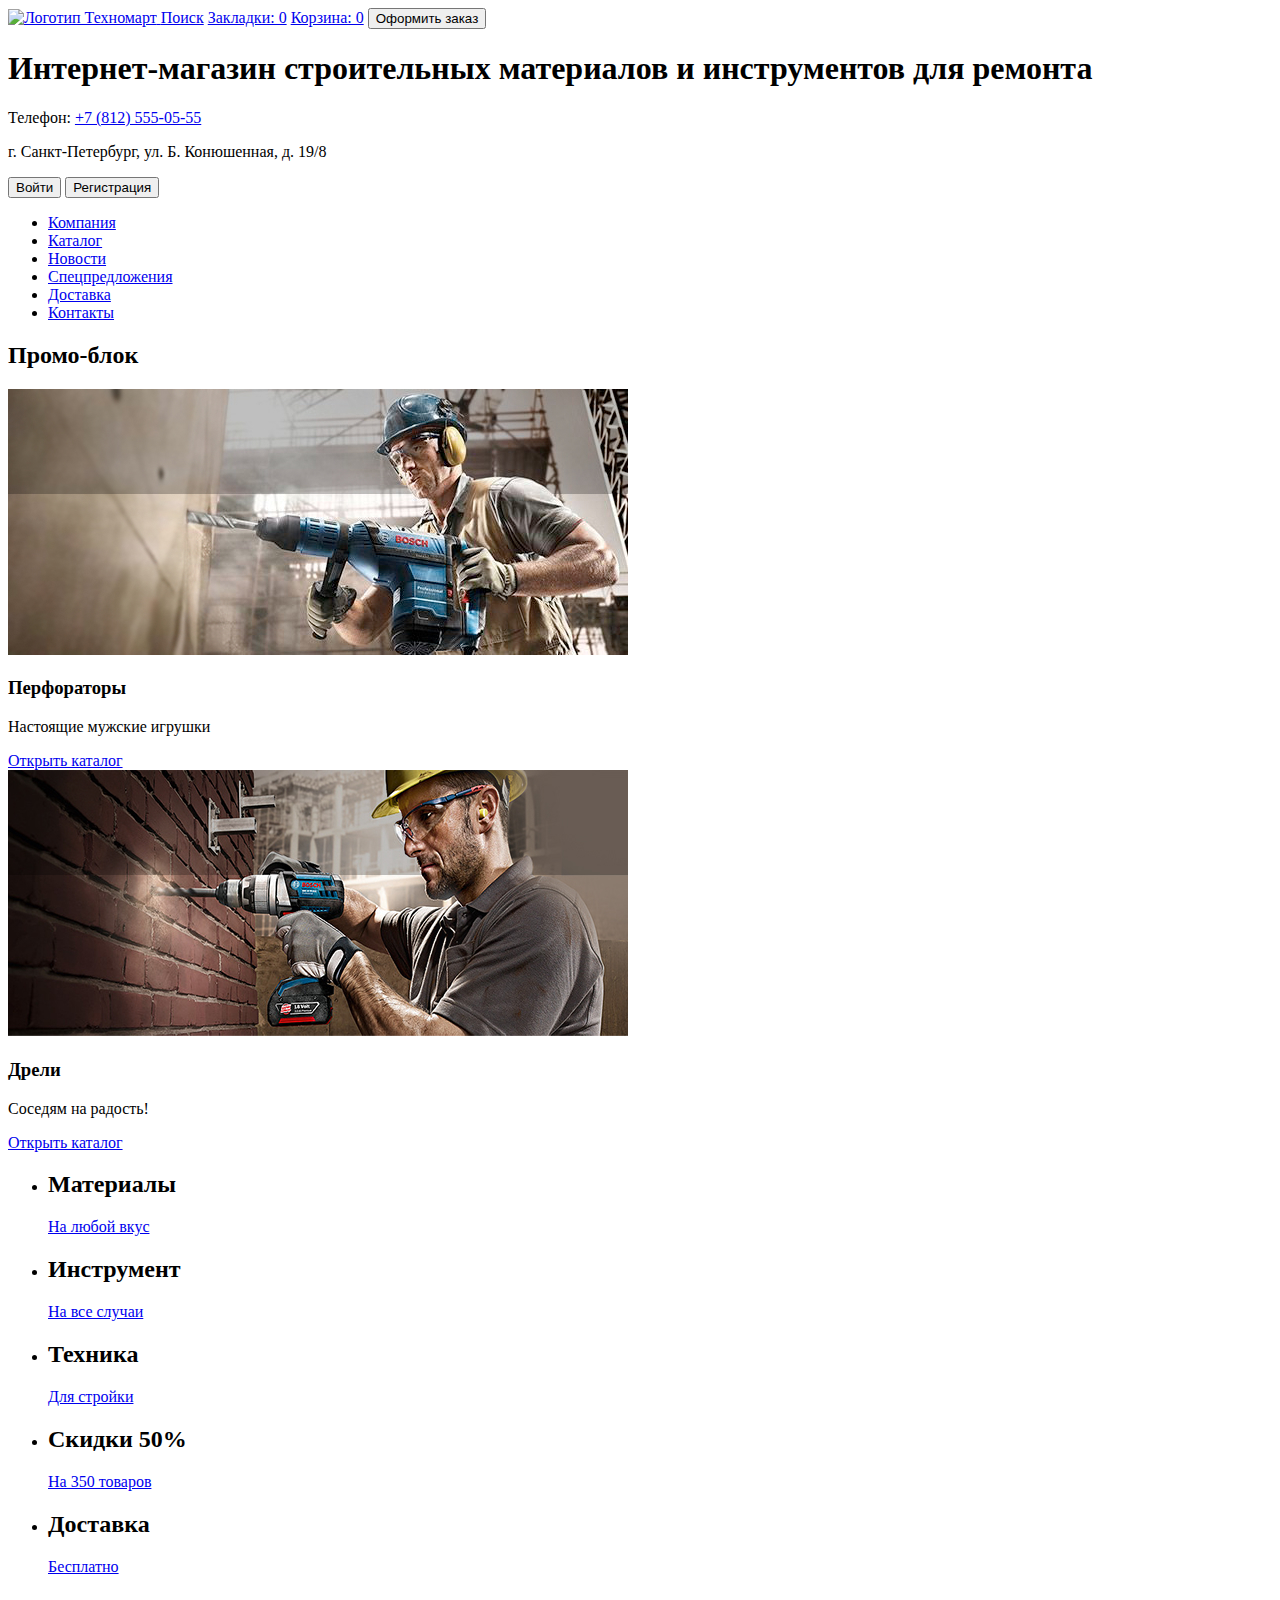
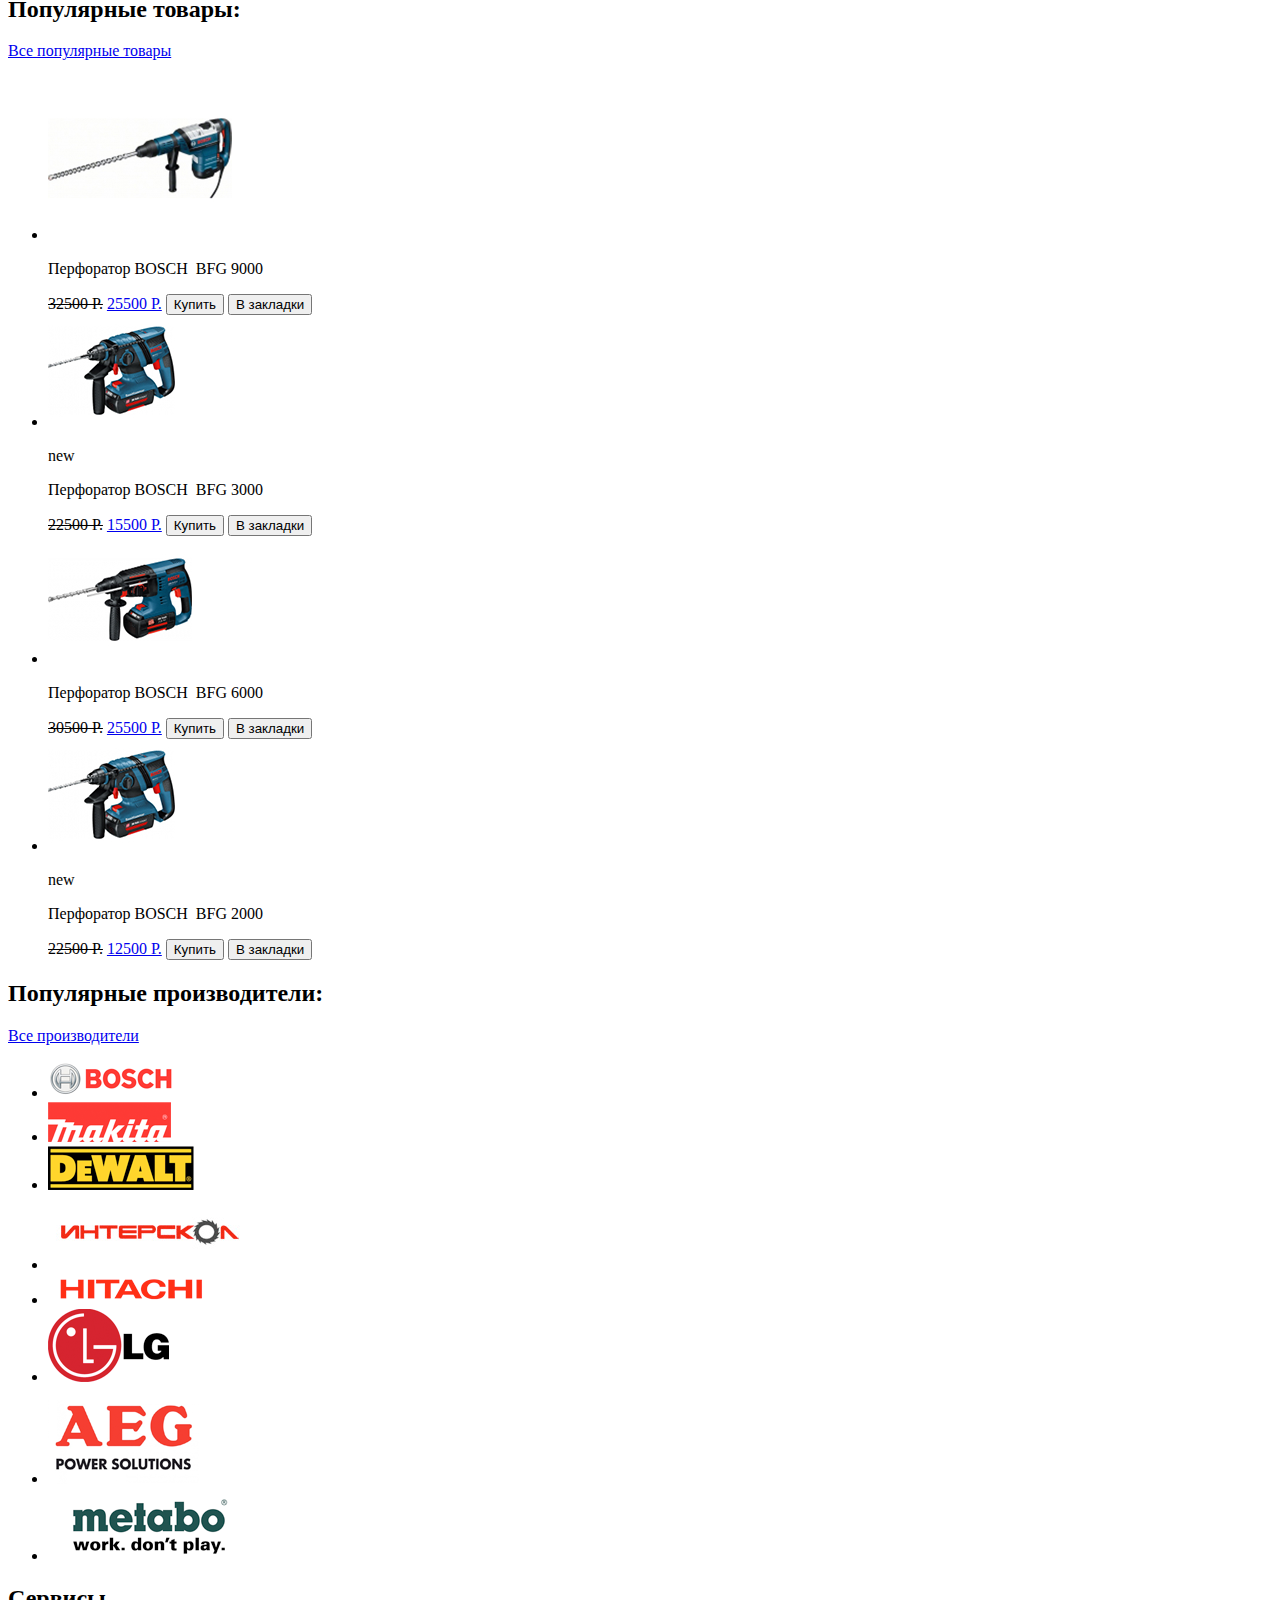
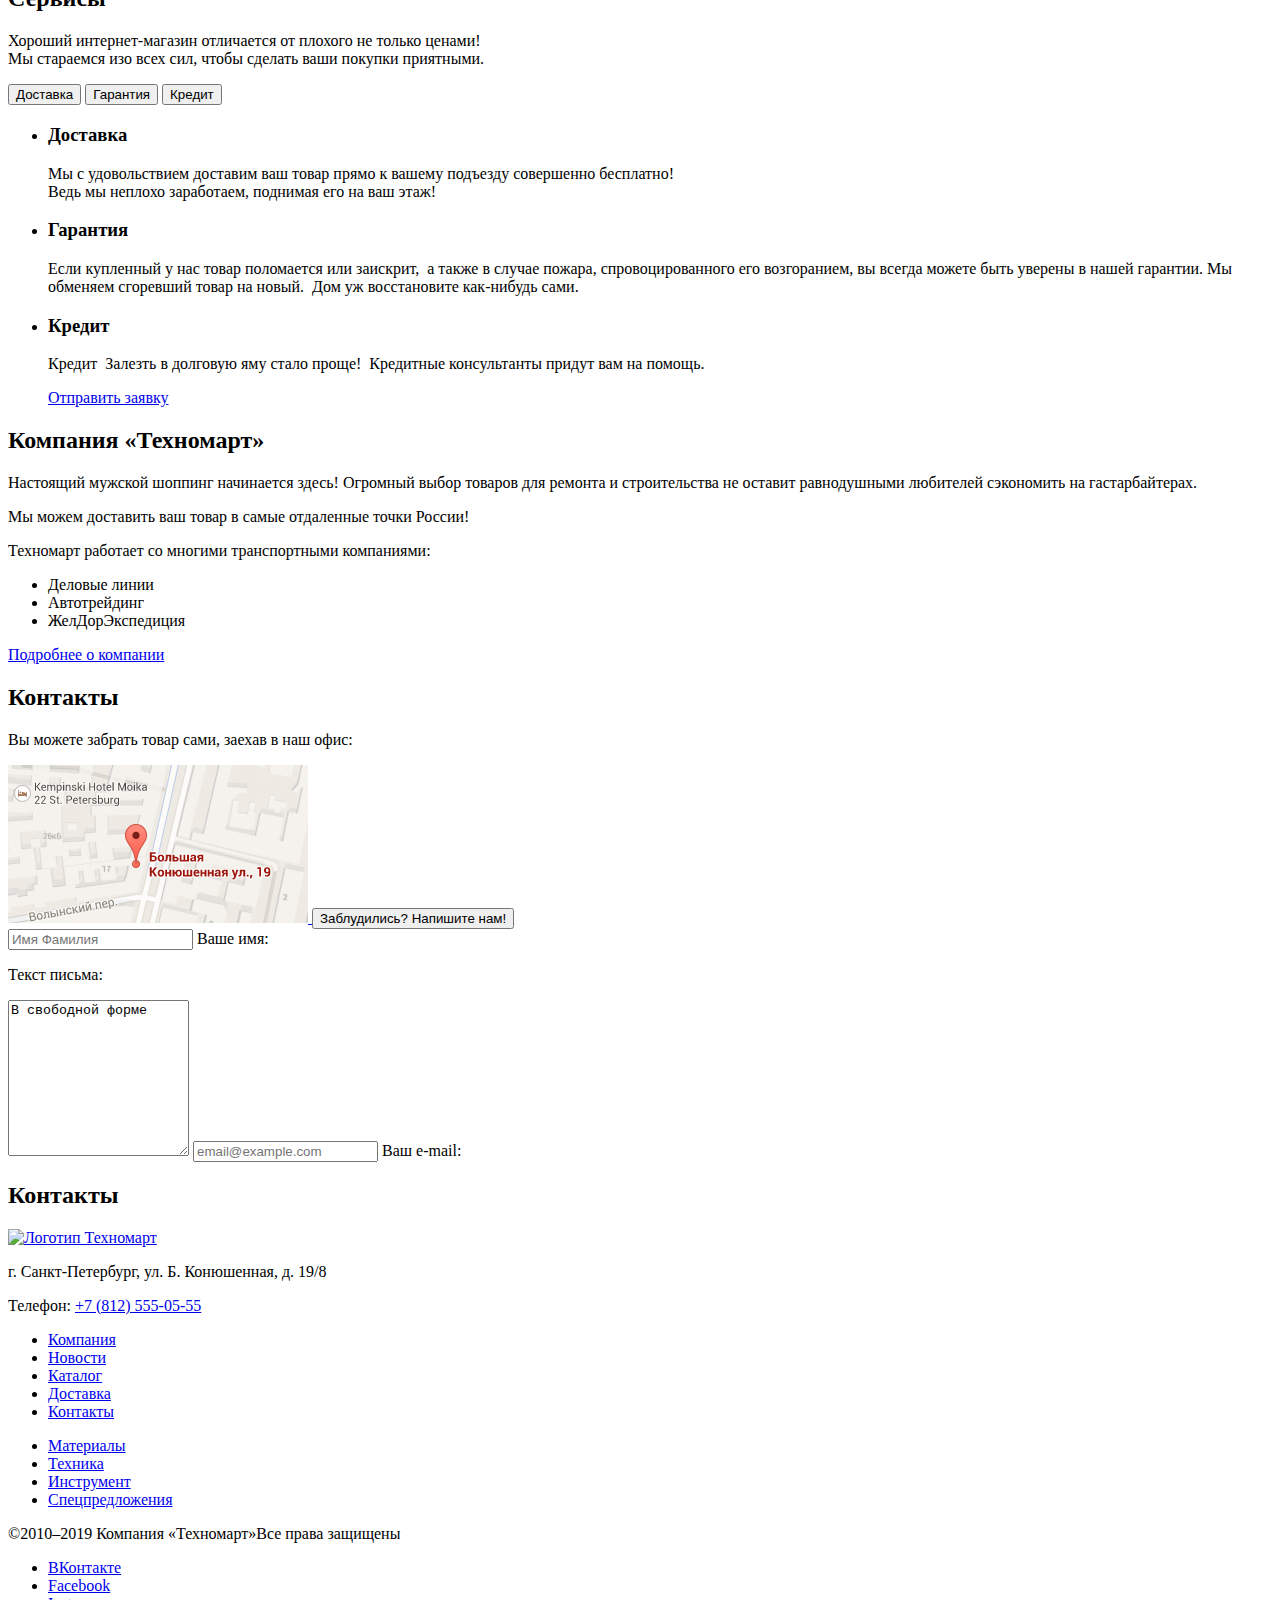
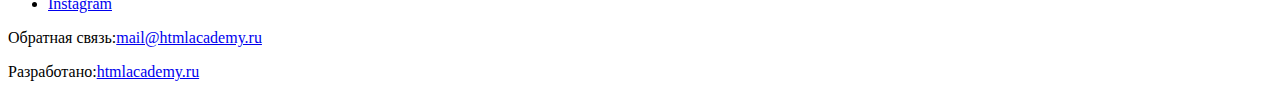
==== index.html @ 132bc0ac "Merge pull request #3 from achernova/master" ====
<!DOCTYPE html>
<html lang="ru">
  <head>
    <meta charset="utf-8">
    <title>HTML Academy: Техномарт</title>
    <link rel="icon" href="img/favicon.ico">
    <link rel="icon" href="img/favicon.ico" type="image/svg+xml">
    <link rel="apple-touch-icon" href="img/152fav.png">
    <link rel="manifest" href="manifest.webmanifest">
  </head>
  <body>
  	<header> 
  		<nav>
  			<a href="index.html" class="logo-main">
  				<img src="https://via.placeholder.com/108x18" width="108" height="18" alt="Логотип Техномарт">
        </a>
        <a href="#" class="search">Поиск</a>
        <a href="#" class="bookmark">Закладки: 0</a>
        <a href="#" class="basket">Корзина: 0</a>
  			<button type="button" class="button">Оформить заказ</button>
  			<h1>Интернет-магазин строительных материалов и инструментов для ремонта</h1>
  			<p>
  				Телефон: <a href="tel:+78125550555">+7 (812) 555-05-55</a>
  			</p>
  			<p>г. Санкт-Петербург, ул. Б. Конюшенная, д. 19/8</p>	
  			<button type="button" class="button-header">Войти</button>
  			<button type="button" class="button-header">Регистрация</button>
  			<ul class="list-header">
  				<li>
  					<a href="#" >Компания</a>
  				</li>
  				<li>
  					<a href="#" >Каталог</a>
  				<li>
  					<a href="#" >Новости</a>
  				</li>
  				<li>
  					<a href="#" >Спецпредложения</a>
  				</li>
  				<li>
  					<a href="#" >Доставка</a>
  				</li>
  				<li>
  					<a href="#" >Контакты</a>
  				</li>
  			</ul>
  		</nav>
   	</header>
  	<main>
  		<section class="index">
  			<h2>Промо-блок</h2>
  			<div class="slider">
  				<div class="slide">
  					<img src="img/slide2.jpg" width="620" height="266" alt="label">
  					<h3>Перфораторы</h3>
  					<p>Настоящие мужские игрушки</p>
  					<a href="catalog.html">Открыть каталог</a>
				  </div>
  				<div class="slide">
  					<img src="img/slide1.jpg" width="620" height="266" alt="label">
  					<h3>Дрели</h3>
  					<p>Соседям на радость!</p>
  					<a href="catalog.html">Открыть каталог</a>
  				</div>
  			</div>
  			<ul class="promo-block">
  				<li class="promo">
  					<h2>Материалы</h2>
  					<a href="#">На любой вкус</a>
  				</li>
  				<li class="promo">
  					<h2>Инструмент</h2>
  					<a href="#">На все случаи</a>
  				</li>
  				<li class="promo">
  					<h2>Техника</h2>
  					<a href="#">Для стройки</a>
  				</li>
  				<li class="promo">
  					<h2>Скидки 50&#37;</h2>
  					<a href="#">На 350 товаров</a>
  				</li>
  				<li class="promo">
  					<h2>Доставка</h2>
  					<a href="#">Бесплатно</a>
  				</li>
  			</ul>
  		</section>
  		<section class="popular-goods">
  			<h2>Популярные товары:</h2>
  			<a href="#">Все популярные товары</a>
  				<div class="list-of-goods">
  					<ul>
  						<li class="good">
  							<img src="img/snippet3.jpg" width="184" height="164" alt="good1">
  							<p>Перфоратор BOSCH  BFG 9000</p>
  							<del>32500 Р.</del>
  							<a href="#">25500 Р.</a>
                <button type="button">Купить</button>
                <button type="button">В закладки</button>
  						</li>
  						<li class="good">
  							<img src="img/snippet2.jpg" width="127" height="112" alt="good2">
  							<p>new</p>
  							<p>Перфоратор BOSCH  BFG 3000</p>
  							<del>22500 Р.</del>
  							<a href="#">15500 Р.</a>
                <button type="button">Купить</button>
                <button type="button">В закладки</button>
  						</li>
  						<li class="good">
  							<img src="img/snippet1.jpg" width="144" height="128" alt="good3">
  							<p>Перфоратор BOSCH  BFG 6000</p>
  							<del>30500 Р.</del>
  							<a href="#">25500 Р.</a>
                <button type="button">Купить</button>
                <button type="button">В закладки</button>
  						</li>
  						<li class="good">
  							<img src="img/snippet2.jpg" width="127" height="112" alt="good3">
  							<p>new</p>
  							<p>Перфоратор BOSCH  BFG 2000</p>
  							<del>22500 Р.</del>
  							<a href="#">12500 Р.</a>
                <button type="button">Купить</button>
                <button type="button">В закладки</button>
  						</li>
  					</ul>
  				</div>
  		</section>
  		<section class="manufacturers">
  			<h2>Популярные производители:</h2>
  			<a href="#">Все производители</a>
  			<ul class="logos">
  				<li>
  					<a href="#">
              <img src="img/bosch.png" width="126" height="37" alt="bosch">
            </a>
  				</li>
  				<li>
  					<a href="#">
              <img src="img/makita.png" width="123" height="40" alt="makita">
            </a>  					
  				</li>
  				<li>
  					<a href="#">
              <img src="img/dewalt.png" width="146" height="44" alt="dewalt">
            </a>  					
  				</li>
  				<li>
  					<a href="#">
              <img src="img/interskol.png" width="200" height="76" alt="интерскол">
            </a>  				
  				</li>
  				<li>
  					<a href="#">
              <img src="img/hitachi.png" width="169" height="31" alt="hitachi">
            </a>  				
  				</li>
  				<li>
  					<a href="#">
              <img src="img/lg.png" width="121" height="73" alt="lg">
            </a>  				
  				</li>
  				<li>
  					<a href="#">
              <img src="img/aeg.png" width="151" height="98" alt="aeg">
            </a>  				
  				</li>
  				<li>
  					<a href="#">
              <img src="img/metabo.png" width="206" height="73" alt="metabo">
            </a>  				
  				</li>
  			</ul>
   		</section>	
   		<section class="service">
   			<h2>Сервисы</h2>
   			<p>Хороший интернет-магазин отличается от плохого не только ценами!<br>	Мы стараемся изо всех сил, чтобы сделать ваши покупки приятными.</p>
			<button type="button">Доставка</button>
			<button type="button">Гарантия</button>
			<button type="button">Кредит</button>
			<ul class="service-list">
				<li>
					<h3>Доставка</h3>
					<p>Мы с удовольствием доставим ваш товар прямо к вашему подъезду совершенно бесплатно!<br>Ведь мы неплохо заработаем, поднимая его на ваш этаж!</p>
				</li>
				<li>
					<h3>Гарантия</h3>
					<p>Если купленный у нас товар поломается или заискрит,  а также в случае пожара, спровоцированного его возгоранием,  вы всегда можете быть уверены в нашей гарантии. Мы обменяем сгоревший товар на новый.  Дом уж восстановите как-нибудь сами.</p>
				</li>
				<li>
					<h3>Кредит</h3>
					<p>Кредит  Залезть в долговую яму стало проще!  Кредитные консультанты придут вам на помощь.</p>
					<a href="#">Отправить заявку</a>
				</li>
			</ul>
			</section>
   		<section class="contacts">
   			<div class="about">
   				<h2>Компания «Техномарт»</h2>
   				<p>Настоящий мужской шоппинг начинается здесь! Огромный выбор товаров для ремонта и строительства не оставит равнодушными любителей сэкономить на гастарбайтерах.</p>
				<p>Мы можем доставить ваш товар в самые отдаленные точки России!</p>
				<p>Техномарт работает со многими транспортными компаниями:</p>
   			</div>
   			<div class="partners">
   				<ul>
   					<li>Деловые линии</li>
   					<li>Автотрейдинг</li>
   					<li>ЖелДорЭкспедиция</li>
   				</ul>
   				<a href="#">Подробнее о компании</a>
   			</div>
   			<div class="contact">
   				<h2>Контакты</h2>
   				<p>Вы можете забрать товар сами, заехав в наш офис:</p>
   				<a href="#">
   					<img src="img/map.jpg" width="300" height="158" alt="map">
   				</a>	
   				<button type="button" class="button-writeus">Заблудились? Напишите нам!</button>
            <div class="writeUs">
              <form action="https://echo.htmlacademy.ru/" method="post" >
                <input type="text" name="writeus" id="name" placeholder="Имя Фамилия">
                <label for="name">Ваше имя:</label>
                <p>Текст письма:</p>
                <textarea name="letter" id="letter-field" rows="10">В свободной форме</textarea>
                <input type="email" name="mail" id="mail" placeholder="email@example.com">
                <label for="mail">Ваш e-mail:</label>
              </form>
            </div>
   			</div>
   		</section>
  	</main>
  	<footer>
  		<section>
  			<h2>Контакты</h2>
  			<a href="#" class="logo-main">
  				<img src="https://via.placeholder.com/108x18" width="108" height="18" alt="Логотип Техномарт">
  			</a>
  			<p>г. Санкт-Петербург, ул. Б. Конюшенная, д. 19/8</p>
  			<p>Телефон: <a href="tel:+78125550555">+7 (812) 555-05-55</a>
  			</p>
  			<ul class="nav-footer">
  				<li>
  					<a href="#" >Компания</a>
  				</li>
  				<li>
  					<a href="#" >Новости</a>
  				<li>
  					<a href="#" >Каталог</a>
  				</li>
  				<li>
  					<a href="#" >Доставка</a>
  				</li>
  				<li>
  					<a href="#" >Контакты</a>
  				</li>
  			</ul>
  			 <ul class="nav-footer1">
  				<li>
  					<a href="#" >Материалы</a>
  				</li>
  				<li>
  					<a href="#" >Техника</a>
  				<li>
  					<a href="#" >Инструмент</a>
  				</li>
  				<li>
  					<a href="#" >Спецпредложения</a>
  				</li>
  			</ul>
  			<p>&#169;2010–2019 Компания &#171;Техномарт&#187;Все права защищены</p>
  			<ul class="social-list">
        		<li><a href="#">ВКонтакте</a></li>
        		<li><a href="#">Facebook</a></li>
        		<li><a href="#">Instagram</a></li>
      		</ul>
      		<p>Обратная связь:<a href="mailto:mail@htmlacademy.ru">mail@htmlacademy.ru</a></p>
      		<p>Разработано:<a href="https://htmlacademy.ru/intensive/htmlcss">htmlacademy.ru</a>
      		</p>
  		</section>
  	</footer>
  </body>


   

 
</html>
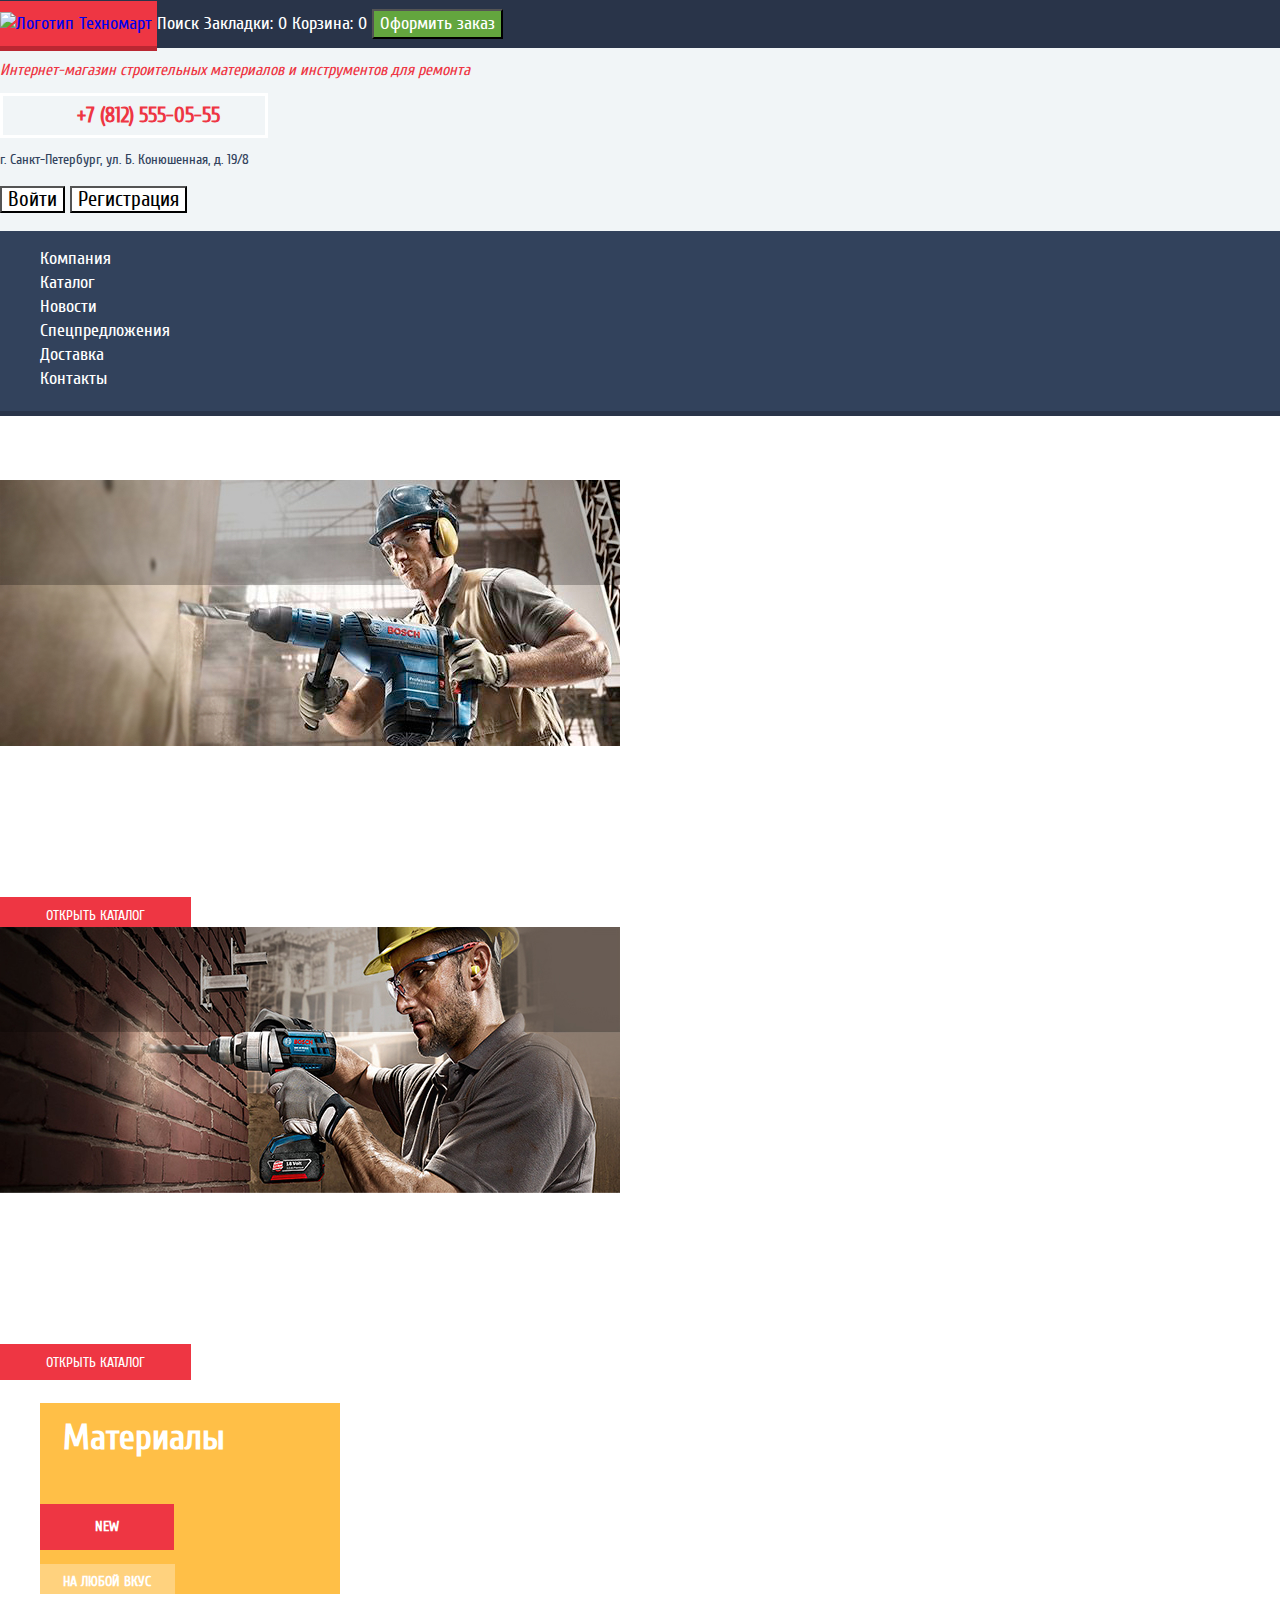
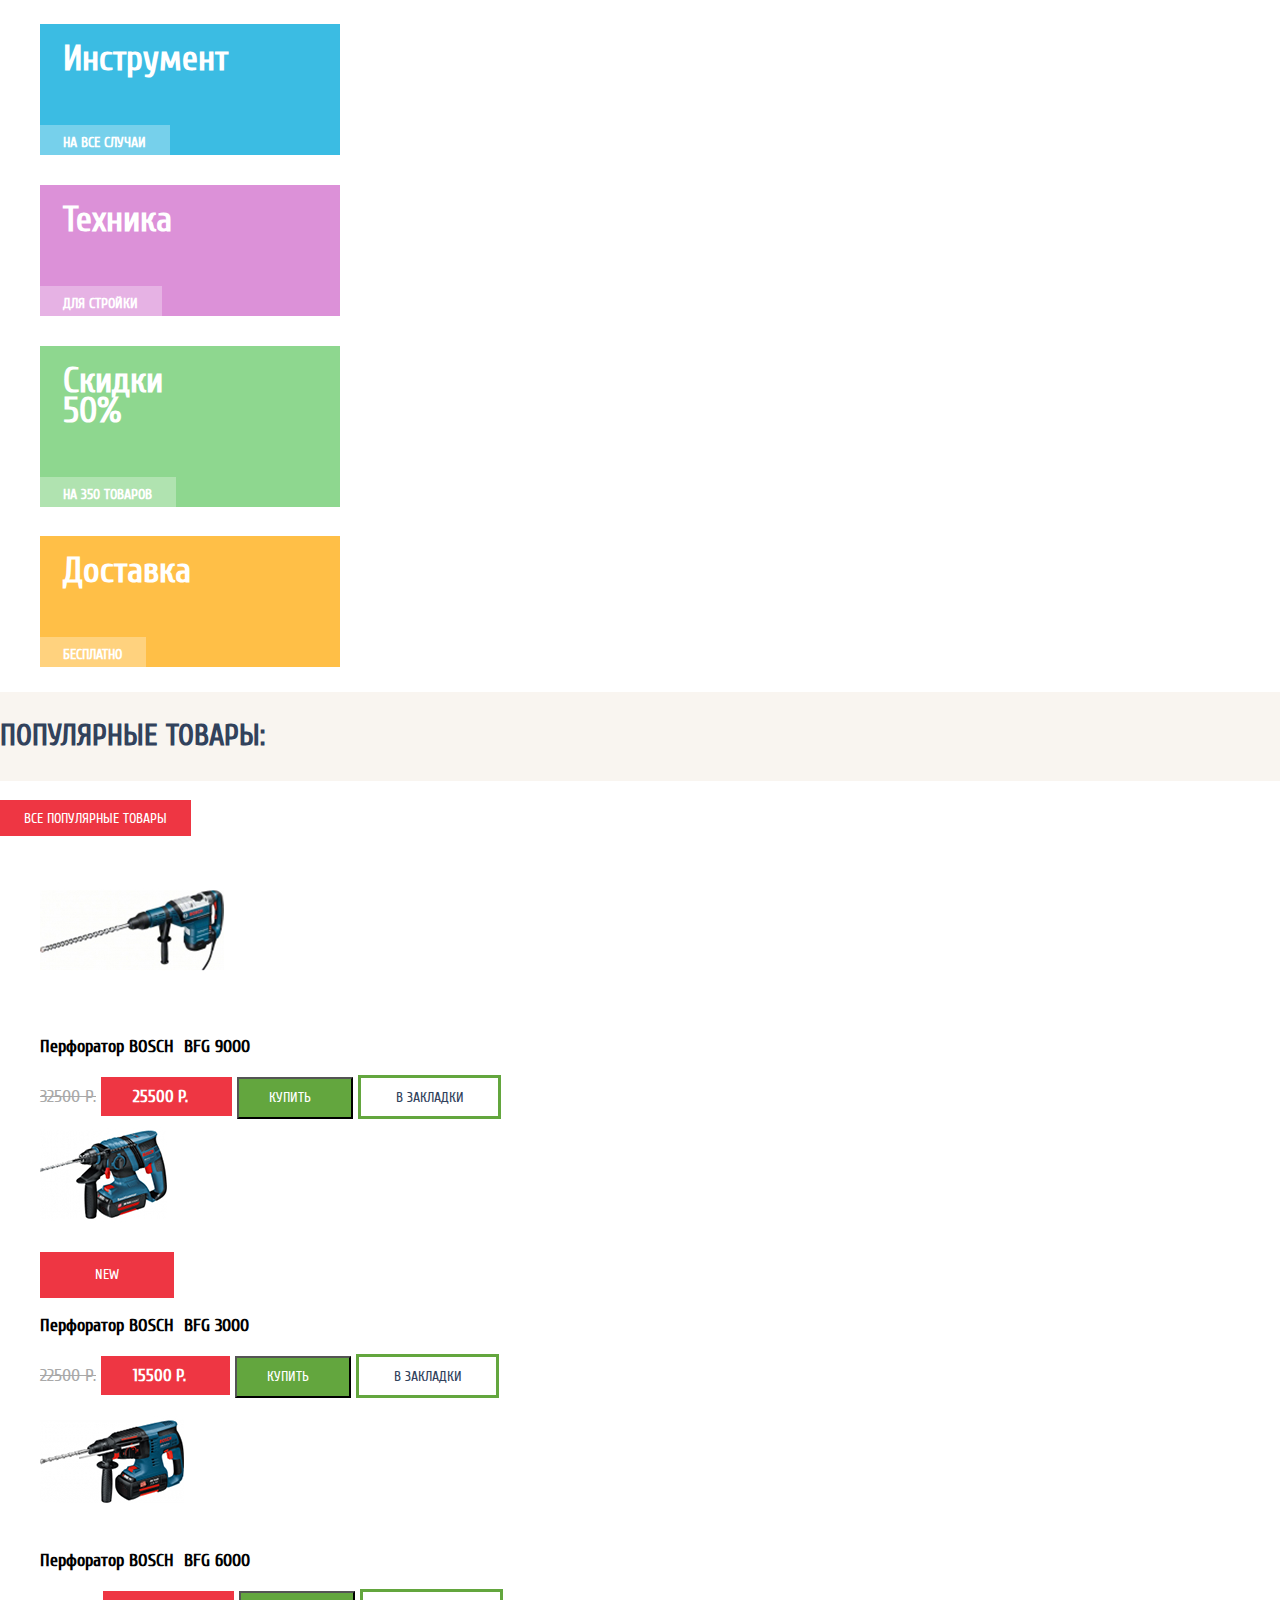
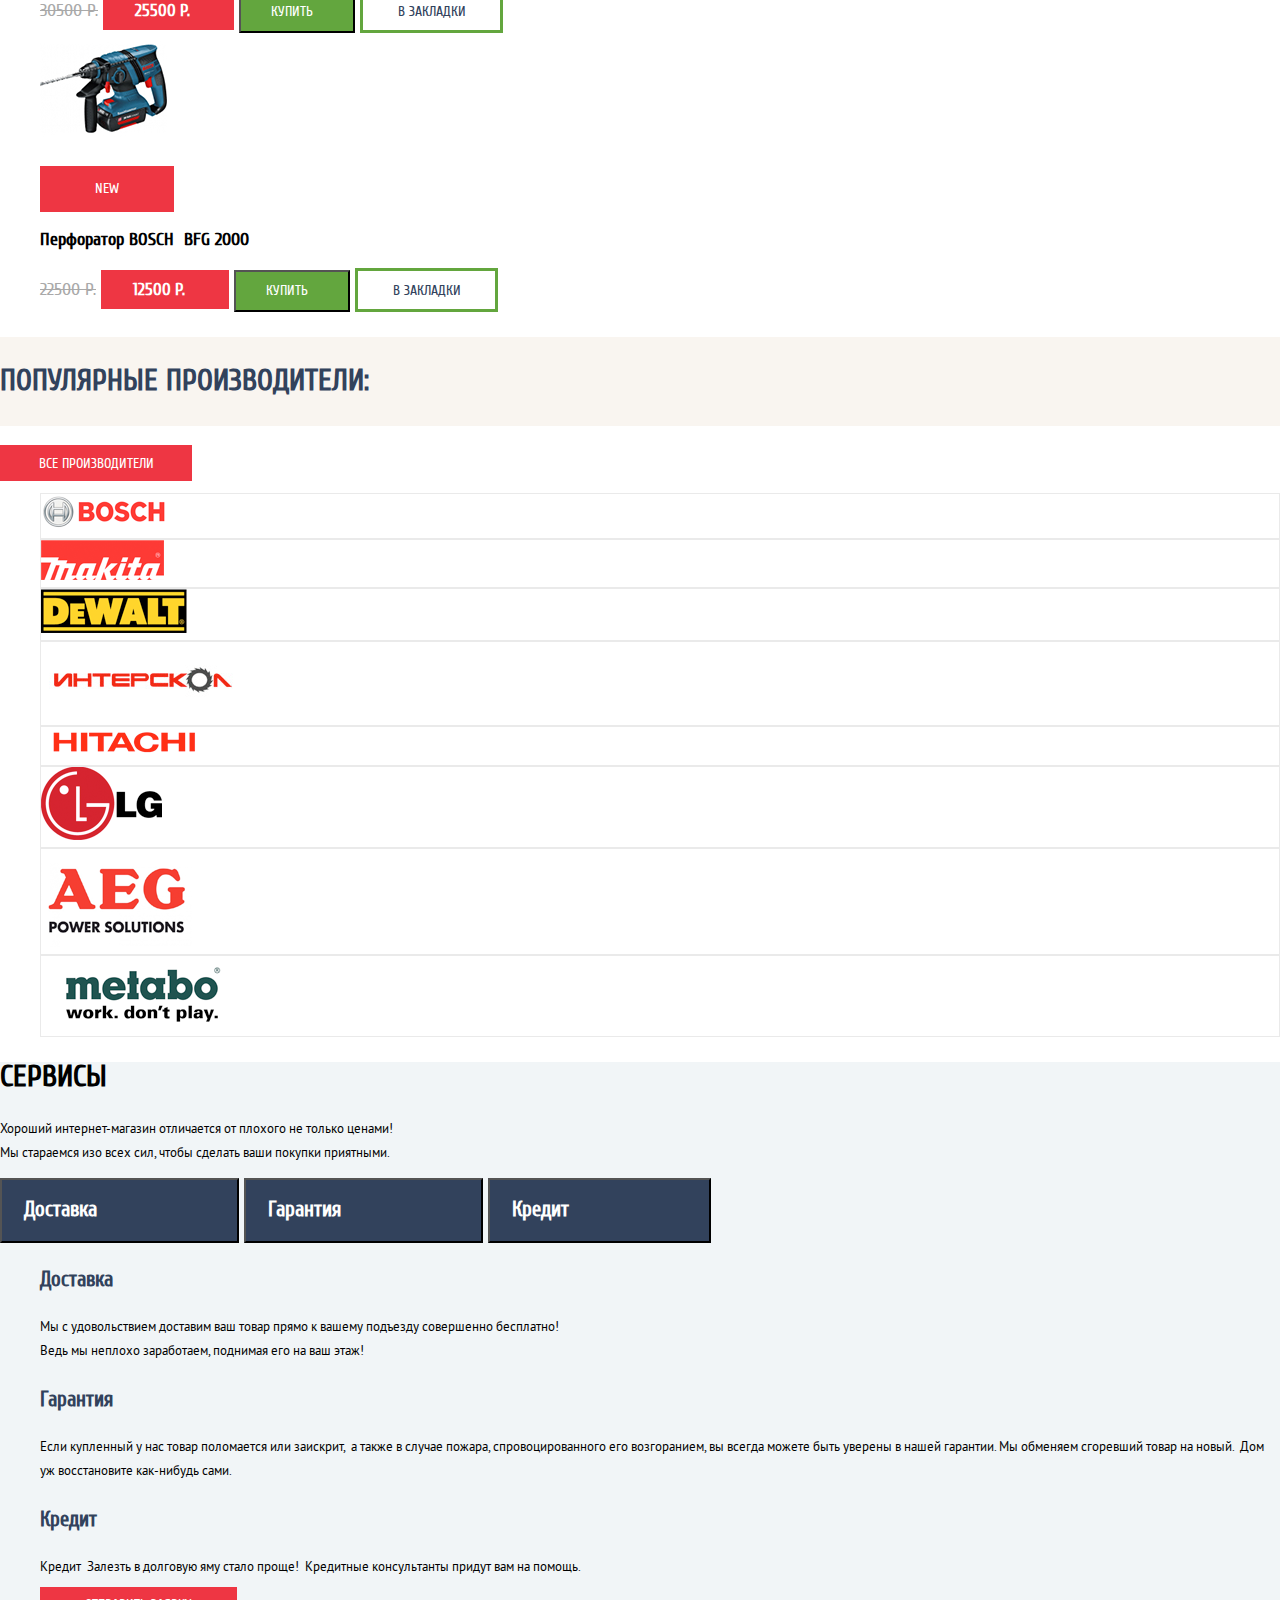
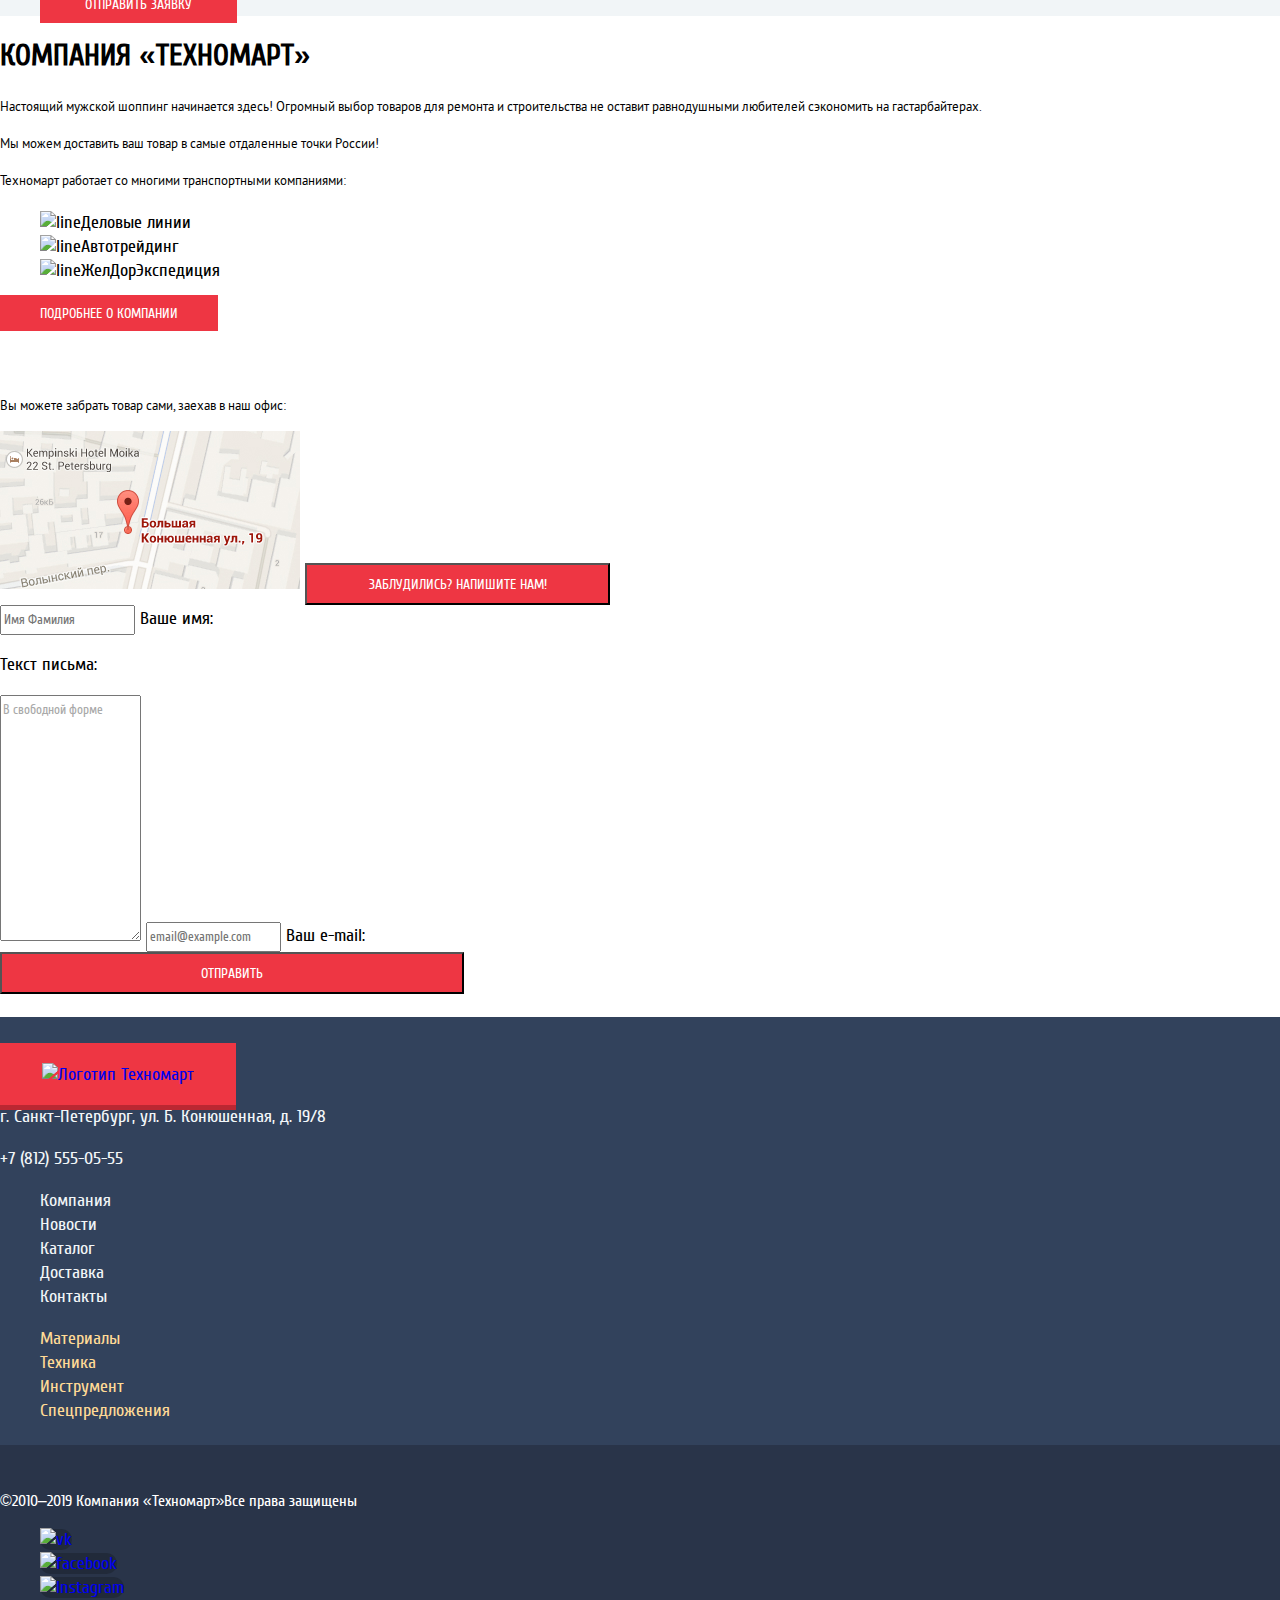
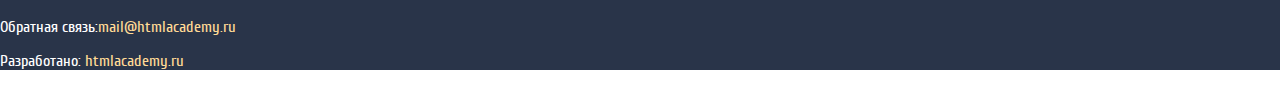
==== commit 4618fbaf: "Merge pull request #4 from achernova/master" ====
--- a/index.html
+++ b/index.html
@@ -6,67 +6,72 @@
     <link rel="icon" href="img/favicon.ico">
     <link rel="icon" href="img/favicon.ico" type="image/svg+xml">
     <link rel="apple-touch-icon" href="img/152fav.png">
-    <link rel="manifest" href="manifest.webmanifest">
+    <!--<link href="https://fonts.googleapis.com/css2?family=Cuprum&display=swap" rel="stylesheet">-->
+    <link rel="stylesheet" href="css/normalize.css" >
+    <link rel="stylesheet" href="css/style.css">
   </head>
   <body>
   	<header> 
-  		<nav>
-  			<a href="index.html" class="logo-main">
-  				<img src="https://via.placeholder.com/108x18" width="108" height="18" alt="Логотип Техномарт">
-        </a>
-        <a href="#" class="search">Поиск</a>
-        <a href="#" class="bookmark">Закладки: 0</a>
-        <a href="#" class="basket">Корзина: 0</a>
-  			<button type="button" class="button">Оформить заказ</button>
-  			<h1>Интернет-магазин строительных материалов и инструментов для ремонта</h1>
+  		<nav class="navigation">
+        <div class="navigation-top">
+          <a href="index.html" class="logo-main">
+          <img src="https://via.placeholder.com/108x18" width="108" height="18" alt="Логотип Техномарт">
+          </a>
+          <a href="#" class="search">Поиск</a>
+          <a href="#" class="bookmark">Закладки: 0</a>
+          <a href="#" class="basket">Корзина: 0</a>
+          <button type="button" class="button">Оформить заказ</button>
+        </div>
+  			<h1 class="h-header">Интернет-магазин строительных материалов и инструментов для ремонта</h1>
   			<p>
-  				Телефон: <a href="tel:+78125550555">+7 (812) 555-05-55</a>
+  			  <a href="tel:+78125550555" class="phone">+7 (812) 555-05-55</a>
   			</p>
-  			<p>г. Санкт-Петербург, ул. Б. Конюшенная, д. 19/8</p>	
+  			<p class="adress">г. Санкт-Петербург, ул. Б. Конюшенная, д. 19/8</p>	
   			<button type="button" class="button-header">Войти</button>
   			<button type="button" class="button-header">Регистрация</button>
   			<ul class="list-header">
   				<li>
-  					<a href="#" >Компания</a>
-  				</li>
-  				<li>
-  					<a href="#" >Каталог</a>
-  				<li>
-  					<a href="#" >Новости</a>
-  				</li>
-  				<li>
-  					<a href="#" >Спецпредложения</a>
-  				</li>
-  				<li>
-  					<a href="#" >Доставка</a>
-  				</li>
-  				<li>
-  					<a href="#" >Контакты</a>
+  					<a href="#">Компания</a>
+  				</li>
+  				<li>
+  					<a href="#">Каталог</a>
+  				<li>
+  					<a href="#">Новости</a>
+  				</li>
+  				<li>
+  					<a href="#">Спецпредложения</a>
+  				</li>
+  				<li>
+  					<a href="#">Доставка</a>
+  				</li>
+  				<li>
+  					<a href="#">Контакты</a>
   				</li>
   			</ul>
   		</nav>
    	</header>
   	<main>
   		<section class="index">
-  			<h2>Промо-блок</h2>
+  			<h2 class="promo-heading">Промо-блок</h2>
   			<div class="slider">
   				<div class="slide">
   					<img src="img/slide2.jpg" width="620" height="266" alt="label">
-  					<h3>Перфораторы</h3>
+  					<h3 class="tool">Перфораторы</h3>
   					<p>Настоящие мужские игрушки</p>
-  					<a href="catalog.html">Открыть каталог</a>
+  					<a href="catalog.html" class="a-open-catalog">Открыть каталог</a>
 				  </div>
   				<div class="slide">
   					<img src="img/slide1.jpg" width="620" height="266" alt="label">
-  					<h3>Дрели</h3>
+  					<h3 class="tool">Дрели</h3>
   					<p>Соседям на радость!</p>
-  					<a href="catalog.html">Открыть каталог</a>
+            <a href="catalog.html" class="a-open-catalog">Открыть каталог</a>
   				</div>
   			</div>
-  			<ul class="promo-block">
+  			<ul class="promo-list">
   				<li class="promo">
   					<h2>Материалы</h2>
-  					<a href="#">На любой вкус</a>
+            <p class="new">new</p>
+            <a href="#">На любой вкус</a>
   				</li>
   				<li class="promo">
   					<h2>Инструмент</h2>
@@ -86,92 +91,92 @@
   				</li>
   			</ul>
   		</section>
-  		<section class="popular-goods">
-  			<h2>Популярные товары:</h2>
-  			<a href="#">Все популярные товары</a>
+  		<section>
+  			<h2 class="popular-goods">Популярные товары:</h2>
+        <a href="#" class="a-all-goods">Все популярные товары</a>
   				<div class="list-of-goods">
   					<ul>
   						<li class="good">
-  							<img src="img/snippet3.jpg" width="184" height="164" alt="good1">
-  							<p>Перфоратор BOSCH +  							<img src="img/snippet3.jpg" width="184" height="164" alt="Перфоратор 9000">
+  							<p class="good-name">Перфоратор BOSCH   BFG 9000</p>
   							<del>32500 Р.</del>
-  							<a href="#">25500 Р.</a>
-                <button type="button">Купить</button>
-                <button type="button">В закладки</button>
+  							<a href="#" class="price-good">25500 Р.</a>
+                <button type="button" class="buy">Купить</button>
+                <button type="button" class="to-bookmarks">В закладки</button>
   						</li>
   						<li class="good">
-  							<img src="img/snippet2.jpg" width="127" height="112" alt="good2">
-  							<p>new</p>
-  							<p>Перфоратор BOSCH +  							<img src="img/snippet2.jpg" width="127" height="112" alt="gПерфоратор 3000">
+  							<p class="new">new</p>
+  							<p class="good-name">Перфоратор BOSCH   BFG 3000</p>
   							<del>22500 Р.</del>
-  							<a href="#">15500 Р.</a>
-                <button type="button">Купить</button>
-                <button type="button">В закладки</button>
+  							<a href="#" class="price-good">15500 Р.</a>
+                <button type="button" class="buy">Купить</button>
+                <button type="button" class="to-bookmarks">В закладки</button>
   						</li>
   						<li class="good">
-  							<img src="img/snippet1.jpg" width="144" height="128" alt="good3">
-  							<p>Перфоратор BOSCH +  							<img src="img/snippet1.jpg" width="144" height="128" alt="gПерфоратор 6000">
+  							<p class="good-name">Перфоратор BOSCH   BFG 6000</p>
   							<del>30500 Р.</del>
-  							<a href="#">25500 Р.</a>
-                <button type="button">Купить</button>
-                <button type="button">В закладки</button>
+  							<a href="#" class="price-good">25500 Р.</a>
+                <button type="button" class="buy">Купить</button>
+                <button type="button" class="to-bookmarks">В закладки</button>
   						</li>
   						<li class="good">
-  							<img src="img/snippet2.jpg" width="127" height="112" alt="good3">
-  							<p>new</p>
-  							<p>Перфоратор BOSCH +  							<img src="img/snippet2.jpg" width="127" height="112" alt="Перфоратор 2000">
+  							<p class="new">new</p>
+  							<p class="good-name">Перфоратор BOSCH   BFG 2000</p>
   							<del>22500 Р.</del>
-  							<a href="#">12500 Р.</a>
-                <button type="button">Купить</button>
-                <button type="button">В закладки</button>
+  							<a href="#" class="price-good">12500 Р.</a>
+                <button type="button" class="buy">Купить</button>
+                <button type="button" class="to-bookmarks">В закладки</button>
   						</li>
   					</ul>
   				</div>
   		</section>
   		<section class="manufacturers">
-  			<h2>Популярные производители:</h2>
-  			<a href="#">Все производители</a>
+  			<h2 class="popular-manufactures">Популярные производители:</h2>
+  			<a href="#" class="a-all-manufactures">Все производители</a>
   			<ul class="logos">
-  				<li>
+  				<li class="logos-list">
   					<a href="#">
               <img src="img/bosch.png" width="126" height="37" alt="bosch">
             </a>
   				</li>
-  				<li>
+  				<li class="logos-list">
   					<a href="#">
               <img src="img/makita.png" width="123" height="40" alt="makita">
             </a>  					
   				</li>
-  				<li>
+  				<li class="logos-list">
   					<a href="#">
               <img src="img/dewalt.png" width="146" height="44" alt="dewalt">
             </a>  					
   				</li>
-  				<li>
+  				<li class="logos-list">
   					<a href="#">
               <img src="img/interskol.png" width="200" height="76" alt="интерскол">
             </a>  				
   				</li>
-  				<li>
+  				<li class="logos-list">
   					<a href="#">
               <img src="img/hitachi.png" width="169" height="31" alt="hitachi">
             </a>  				
   				</li>
-  				<li>
+  				<li class="logos-list">
   					<a href="#">
               <img src="img/lg.png" width="121" height="73" alt="lg">
             </a>  				
   				</li>
-  				<li>
+  				<li class="logos-list">
   					<a href="#">
               <img src="img/aeg.png" width="151" height="98" alt="aeg">
             </a>  				
   				</li>
-  				<li>
+  				<li class="logos-list">
   					<a href="#">
               <img src="img/metabo.png" width="206" height="73" alt="metabo">
             </a>  				
@@ -179,75 +184,77 @@
   			</ul>
    		</section>	
    		<section class="service">
-   			<h2>Сервисы</h2>
-   			<p>Хороший интернет-магазин отличается от плохого не только ценами!<br>	Мы стараемся изо всех сил, чтобы сделать ваши покупки приятными.</p>
-			<button type="button">Доставка</button>
-			<button type="button">Гарантия</button>
-			<button type="button">Кредит</button>
-			<ul class="service-list">
-				<li>
-					<h3>Доставка</h3>
-					<p>Мы с удовольствием доставим ваш товар прямо к вашему подъезду совершенно бесплатно!<br>Ведь мы неплохо заработаем, поднимая его на ваш этаж!</p>
-				</li>
-				<li>
-					<h3>Гарантия</h3>
-					<p>Если купленный у нас товар поломается или заискрит,  +   			<h2 class="h-service">Сервисы</h2>
+   			<p class="p-service">Хороший интернет-магазин отличается от плохого не только ценами!<br>	Мы стараемся изо всех сил, чтобы сделать ваши покупки приятными.</p>
+			  <button type="button" class="button-service">Доставка</button>
+			  <button type="button" class="button-service">Гарантия</button>
+			  <button type="button" class="button-service">Кредит</button>
+			  <ul class="service-list">
+				  <li>
+					  <h3 class="h-service-list">Доставка</h3>
+					  <p class="p-service">Мы с удовольствием доставим ваш товар прямо к вашему подъезду совершенно бесплатно!<br>Ведь мы неплохо заработаем, поднимая его на ваш этаж!</p>
+				  </li>
+				  <li>
+					  <h3 class="h-service-list">Гарантия</h3>
+					  <p class="p-service">Если купленный у нас товар поломается или заискрит,   а также в случае пожара, спровоцированного его возгоранием,  вы всегда можете быть уверены в нашей гарантии. Мы обменяем сгоревший товар на новый.   Дом уж восстановите как-нибудь сами.</p>
-				</li>
-				<li>
-					<h3>Кредит</h3>
-					<p>Кредит +				  </li>
+				  <li>
+					  <h3 class="h-service-list">Кредит</h3>
+					  <p class="p-service">Кредит    Залезть в долговую яму стало проще!   Кредитные консультанты придут вам на помощь.</p>
-					<a href="#">Отправить заявку</a>
-				</li>
-			</ul>
+					  <a href="#" class="a-send-order">Отправить заявку</a>
+          </li>
+				  </ul>
 			</section>
    		<section class="contacts">
    			<div class="about">
-   				<h2>Компания «Техномарт»</h2>
-   				<p>Настоящий мужской шоппинг начинается здесь! Огромный выбор товаров для ремонта и строительства не оставит равнодушными любителей сэкономить на гастарбайтерах.</p>
-				<p>Мы можем доставить ваш товар в самые отдаленные точки России!</p>
-				<p>Техномарт работает со многими транспортными компаниями:</p>
+   				<h2 class="h-about">Компания «Техномарт»</h2>
+   				<p class="p-about">Настоящий мужской шоппинг начинается здесь! Огромный выбор товаров для ремонта и строительства не оставит равнодушными любителей сэкономить на гастарбайтерах.</p>
+				  <p class="p-about">Мы можем доставить ваш товар в самые отдаленные точки России!</p>
+				  <p class="p-about">Техномарт работает со многими транспортными компаниями:</p>
    			</div>
    			<div class="partners">
-   				<ul>
-   					<li>Деловые линии</li>
-   					<li>Автотрейдинг</li>
-   					<li>ЖелДорЭкспедиция</li>
+   				<ul class="partners-list">
+   					<li><img src="https://via.placeholder.com/25x2" width="25" height="2" alt="line">Деловые линии</li>
+   					<li><img src="https://via.placeholder.com/25x2" width="25" height="2" alt="line">Автотрейдинг</li>
+   					<li><img src="https://via.placeholder.com/25x2" width="25" height="2" alt="line">ЖелДорЭкспедиция</li>
    				</ul>
-   				<a href="#">Подробнее о компании</a>
+   				<a href="#" class="a-about-company">Подробнее о компании</a>
    			</div>
    			<div class="contact">
    				<h2>Контакты</h2>
-   				<p>Вы можете забрать товар сами, заехав в наш офис:</p>
+   				<p class="p-about">Вы можете забрать товар сами, заехав в наш офис:</p>
    				<a href="#">
    					<img src="img/map.jpg" width="300" height="158" alt="map">
    				</a>	
-   				<button type="button" class="button-writeus">Заблудились? Напишите нам!</button>
-            <div class="writeUs">
+   				<button type="button" class="button-write">Заблудились? Напишите нам!</button>
+            <div class="write-us">
               <form action="https://echo.htmlacademy.ru/" method="post" >
-                <input type="text" name="writeus" id="name" placeholder="Имя Фамилия">
+                <input type="text" name="writeus" id="name" placeholder="Имя Фамилия" class="placeholder">
                 <label for="name">Ваше имя:</label>
                 <p>Текст письма:</p>
-                <textarea name="letter" id="letter-field" rows="10">В свободной форме</textarea>
-                <input type="email" name="mail" id="mail" placeholder="email@example.com">
+                <textarea name="letter" id="letter-field" rows="10" class="placeholder">В свободной форме</textarea>
+                <input type="email" name="mail" id="mail" placeholder="email@example.com" class="placeholder">
                 <label for="mail">Ваш e-mail:</label>
               </form>
+              <button type="button" class="button-send">Отправить</button>
             </div>
    			</div>
    		</section>
   	</main>
-  	<footer>
-  		<section>
-  			<h2>Контакты</h2>
-  			<a href="#" class="logo-main">
+  	<footer class="footer-main">
+  		<section class="contact-footer">
+  			<h2 class="h-contact-footer">Контакты</h2>
+  			<a href="#" class="logo-footer">
   				<img src="https://via.placeholder.com/108x18" width="108" height="18" alt="Логотип Техномарт">
   			</a>
-  			<p>г. Санкт-Петербург, ул. Б. Конюшенная, д. 19/8</p>
-  			<p>Телефон: <a href="tel:+78125550555">+7 (812) 555-05-55</a>
+  			<p class="p-footer">г. Санкт-Петербург, ул. Б. Конюшенная, д. 19/8</p>
+  			<p class="p-footer"> 
+          <a href="tel:+78125550555" class="phone-footer">+7 (812) 555-05-55</a>
   			</p>
   			<ul class="nav-footer">
   				<li>
@@ -265,7 +272,7 @@
   					<a href="#" >Контакты</a>
   				</li>
   			</ul>
-  			 <ul class="nav-footer1">
+  			 <ul class="nav-footer-yellow">
   				<li>
   					<a href="#" >Материалы</a>
   				</li>
@@ -278,21 +285,32 @@
   					<a href="#" >Спецпредложения</a>
   				</li>
   			</ul>
-  			<p>&#169;2010–2019 Компания &#171;Техномарт&#187;Все права защищены</p>
-  			<ul class="social-list">
-        		<li><a href="#">ВКонтакте</a></li>
-        		<li><a href="#">Facebook</a></li>
-        		<li><a href="#">Instagram</a></li>
-      		</ul>
-      		<p>Обратная связь:<a href="mailto:mail@htmlacademy.ru">mail@htmlacademy.ru</a></p>
-      		<p>Разработано:<a href="https://htmlacademy.ru/intensive/htmlcss">htmlacademy.ru</a>
-      		</p>
-  		</section>
+      </section>
+      <section class="feedback">
+        <h2 class="h-feedback">Обратная связь</h2>
+        <p class="p-feedback">&#169;2010–2019 Компания &#171;Техномарт&#187;Все права защищены</p>
+        <ul class="social-list">
+          <li>
+            <a href="#">
+              <img src="https://via.placeholder.com/25x14" alt="vk">
+            </a>
+          </li>
+          <li>
+            <a href="#">
+              <img src="https://via.placeholder.com/12x22" alt="facebook">
+            </a>
+          </li>
+          <li>
+            <a href="#">
+              <img src="https://via.placeholder.com/21x21" alt="Instagram">
+            </a>
+          </li>
+        </ul>
+        <p class="p-feedback">Обратная связь:<a href="mailto:mail@htmlacademy.ru">mail@htmlacademy.ru</a></p>
+        <p class="p-feedback">Разработано:
+          <a href="https://htmlacademy.ru/intensive/htmlcss">htmlacademy.ru</a>
+        </p>
+      </section>
   	</footer>
   </body>
-
-
-   
-
- 
 </html>
--- a/css/style.css
+++ b/css/style.css
@@ -0,0 +1,963 @@
+/*Variables*/
+
+:root {
+	--basic-red: #EE3643;
+	--basic-green: #63A63E;
+	--basic-grey: #3D546F;
+	--special-background: #B7BFC8;
+	--basic-greylight: #C5C5C5;
+	--basic-background: #F1F5F7;
+	--basic-white: #FFFFFF;
+	--basic-whitergba: rgba(255, 255, 255);
+	--special-ylellow: #FFBF47;
+	--special-blue: #3BBCE3;
+	--special-lilac: #DC91D8;
+	--special-greenlight: #8ED78F;
+	--special-yellowlight: #FFD180;
+	--special-yellowfooter: #FFDA96;
+	--green-success: #5FBB2D;
+	--green-click: #518534;
+	--red-buttonh: #CA2C37;
+	--red-buttona: #BA2732;
+	--light-grey: #EAEAEA;
+	--basic-black: #000000;
+	--opacity-black: rgba(0, 0, 0, 0.3);
+	--special-light: #F7F3EC; 
+	--smoke: #F3F7F9;
+	--deep-grey: #293449;
+	--deeply-grey: #32425C;
+	--social-grey: #212A3A;
+	--bookmark-grey: #161D29;
+	--header-grey: #1D2739;
+	--grey: #A9A9A9;
+	--basic-pink: #F9F5F0;
+	--grey-catalog: #F2F6F8;
+	--grey-checkbox: #B5B5B5;
+	--border-grey: #E5E5E5;
+	--special-opacity: rgba(255, 255, 255, 0.5);
+	--special-opacity1: rgba(255, 255, 255, 0.3);
+}
+
+
+@font-face {
+	font-family: "Cuprum";
+	font-style: normal;
+	font-weight: 400;
+	src: local("Cuprum"),
+	url("../fonts/cuprum.woff2") format("woff2"),
+	url("../fonts/cuprum.woff") format("woff");
+}
+
+@font-face {
+	font-family: "PT Sans";
+	font-style: normal;
+	font-weight: 400;
+	src: local("PT Sans"),
+	url("../fonts/ptsans.woff2") format("woff2"),
+	url("../fonts/ptsans.woff") format("woff");	
+}
+
+/*Global*/
+
+body {
+    min-width: 940px;
+    margin: 0;
+    padding: 0;
+    font-family: 'Cuprum', 'Arial', sans-serif;
+    font-size: 18px;
+    line-height: 24px;
+    font-weight: 400;
+    color: var(--basic-white);
+    background-color: var(--basic-white);
+    background-image: url("../img/bg.jpg");
+    background-position: top center;
+    background-repeat: no-repeat;
+}
+
+img {
+    max-width: 100%;
+    height: auto;
+}
+
+a {
+	text-decoration: none;
+}
+
+/*header*/
+
+.navigation {
+	background-color: var(--basic-background);
+}
+
+.navigation-top {
+	background-color: var(--deep-grey);
+	padding-top: 9px;	
+	padding-bottom: 9px; 
+}
+
+.logo-main {
+	padding-top: 12px;	
+	padding-bottom: 12px; 
+	background-color: var(--basic-red);
+	box-shadow: 0 5px 0 0 var(--red-buttona);
+}
+
+.logo-main:active {
+	background-color: var(--red-buttona);
+}
+
+.button {
+	font-size: 18px;
+	line-height: 24px;
+	text-align: center;
+	color: var(--basic-white);
+	background-color: var(--basic-green);
+}
+
+.button:hover {
+	background-color: var(--green-success);
+}
+
+.button:active {
+	background-color: var(--basic-green);
+	color: var(--special-opacity);
+}
+
+.search,
+.bookmark {
+	color: var(--basic-white);
+}
+
+.basket {
+	color: var(--basic-white);
+}
+
+.search:focus {
+	background-color: var(--basic-white);
+	color: var(--basic-black);
+}
+
+.search:active {
+	color: var(--special-opacity);
+}
+
+.bookmark:active {
+	background-color: var(--bookmark-grey);	
+	color: var(--special-opacity);
+}
+
+.basket:active {
+	color: var(--special-opacity);
+}
+
+.h-header {
+	font-size: 16px;
+	line-height: 23px;
+	color: var(--basic-red);
+	font-style: italic;
+	font-weight: normal;
+}  
+
+.phone {
+	color: var(--basic-red);
+	font-size: 21px;
+	line-height: 30px;
+	font-weight: bold;
+	border: 3px solid var(--basic-white);
+	padding: 7px 45px 8px 74px;
+}
+
+.adress {
+	font-size: 14px;
+	line-height: 24px;
+	color: var(--deeply-grey);
+}
+
+.button-header {
+	font-size: 21px;
+	line-height: 21px;
+	text-align: center;
+	color: var(--basic-black);
+	background-color: var(--basic-white);
+}
+
+.button-header:hover {
+	color: var(--basic-red);
+}
+
+.button-header:active {
+	color: var(--basic-greylight);
+}
+.order-account {
+	font-size: 16px;
+	line-height: 18px;
+	color: var(--deeply-grey);
+}
+
+.list-header {
+	background-color: var(--deeply-grey);
+	list-style: none;
+	box-shadow: 0 5px 0 0 var(--deep-grey);
+	padding-top: 16px;	
+	padding-bottom: 20px; 
+}
+.list-header a {
+	list-style: none;
+	color: var(--basic-white);
+}
+
+.list-header a:hover {
+	background-color: var(--deep-grey);
+}
+
+.list-header a:active {
+	background-color: var(--header-grey);
+	color: var(--basic-white);
+	opacity: 0.5;
+}
+
+/*main*/
+.promo-heading {
+	visibility: hidden;
+}
+
+.tool {
+	font-weight: bold;
+	font-size: 36px;
+	line-height: 36px;
+	color: var(--basic-white); 
+}
+
+.open-catalog{
+	font-size: 14px;
+	line-height: 18px;
+	color: var(--basic-white);
+	text-transform: uppercase;
+}
+
+.new {
+	max-width: 100px;
+	font-size: 14px;
+	line-height: 18px;
+	color: var(--basic-white);
+	background-color: var(--basic-red);
+	text-align: center;
+	padding: 14px 17px 14px 17px;
+	text-transform: uppercase;
+}
+
+
+.promo {
+	font-weight: bold;
+	font-size: 24px;
+	line-height: 30px;
+	color: var(--basic-white);
+	max-width: 300px;
+}
+
+.promo h2 {
+	padding-top: 20px;
+	padding-bottom: 21px;
+	padding-right: 163px;
+	padding-left: 23px;
+}
+.promo a {
+	padding-top: 10px;
+	padding-bottom: 10px;
+	padding-right: 24px;
+	padding-left: 23px;
+	font-size: 14px;
+	line-height: 18px;
+	font-style: normal;
+	text-align: center;
+	color: var(--basic-white);
+	text-transform: uppercase;
+	background-color: var(--special-opacity1);
+	box-sizing: border-box;
+
+}
+
+.promo:first-child {
+	background-color: var(--special-ylellow);
+}
+
+.promo:nth-child(2) {
+	background-color: var(--special-blue);
+}
+
+.promo:nth-child(3) {
+	background-color: var(--special-lilac);
+}
+
+.promo:nth-child(4) {
+	background-color: var(--special-greenlight);
+}
+
+.promo:last-child {
+	background-color: var(--special-ylellow);
+}
+
+.popular-goods,
+.popular-manufactures {
+	font-size: 30px;
+	line-height: 30px;
+	color: var(--deeply-grey);
+	text-transform: uppercase;
+	background-color: var(--basic-pink);
+	padding-top: 29px;
+	padding-bottom: 30px;
+}
+
+
+.a-open-catalog {
+	padding: 11px 46px 9px 46px;
+	text-align: center;
+	font-size: 14px;
+	line-height: 18px;
+	color: var(--basic-white);
+	text-transform: uppercase;
+	background-color: var(--basic-red);
+}
+
+.a-open-catalog:hover {
+	background-color: var(--red-buttonh);
+}
+
+.a-open-catalog:active {
+	background-color: var(--red-buttona);
+}
+
+.a-all-goods,
+.a-all-manufactures {
+	padding-top: 11px;
+	padding-bottom: 9px;
+	text-align: center;
+	font-size: 14px;
+	line-height: 18px;
+	color: var(--basic-white);
+	text-transform: uppercase;
+	background-color: var(--basic-red);
+}
+
+.a-all-goods:hover,
+.a-all-manufactures:hover {
+	background-color: var(--red-buttonh);
+}
+
+.a-all-goods:active,
+.a-all-manufactures:active {
+	background-color: var(--red-buttona);
+}
+
+.a-all-goods {
+	padding-left: 24px;
+	padding-right: 24px;
+}
+
+.a-all-manufactures{
+	padding-left: 39px;
+	padding-right: 38px;
+}
+
+.good-name {
+	font-weight: bold;
+	font-size: 18px;
+	line-height: 20px;
+	color: var(--basic-black);
+
+}
+
+del {
+	color: var(--grey);
+}
+
+.price-good {
+	font-weight: bold;
+	font-size: 17px;
+	line-height: 18px;
+	color: var(--basic-white);
+	background-color: var(--basic-red);
+	padding: 10px 44px 10px 32px;
+	text-align: center;
+}
+
+.buy {
+	font-size: 14px;
+	line-height: 18px;
+	color: var(--basic-white);
+	text-transform: uppercase;
+	background-color: var(--basic-green);
+	text-align: center;
+	padding: 10px 40px 10px 30px;
+}
+
+.buy:hover {
+	background-color: var(--green-success);
+}
+
+.buy:active {
+	background-color: var(--green-click);
+}
+
+.to-bookmarks {
+	font-size: 14px;
+	line-height: 18px;
+	color: var(--deeply-grey);
+	text-transform: uppercase;
+	background-color: var(--basic-white);
+	border: 3px solid var(--basic-green);
+	text-align: center;
+	padding: 11px 34px 9px 35px;
+}
+
+.to-bookmarks:hover {
+	border: 3px solid var(--deeply-grey);
+}
+
+.to-bookmarks:active {
+	border: 3px solid var(--deeply-grey);
+	opacity: 0.5;
+}
+
+.popular-manufactures {
+	font-size: 30px;
+	line-height: 30px;
+	color: var(--deeply-grey);
+	text-transform: uppercase;
+	background-color: var(--basic-pink);
+}
+
+.logos-list {
+	background-color: var(--basic-white);
+	border: 1px solid var(--light-grey);
+	box-sizing: border-box;
+}
+
+.logos-list:hover {
+	box-shadow: 0 0 10px var(--light-grey);
+}
+
+.logos-list:active {
+	opacity: 0.5;
+}
+.service {
+	background-color: var(--basic-background);
+}
+
+.h-service {
+	font-size: 30px;
+	line-height: 30px;
+	color: var(--basic-black);
+	text-transform: uppercase;
+}
+
+.p-service {
+	font-family: PT Sans, 'Arial', sans-serif;
+	font-size: 13px;
+	line-height: 24px;
+	color: var(--basic-black);
+}
+
+.button-service {
+	background-color: var(--deeply-grey);
+	font-weight: bold;
+	font-size: 21px;
+	line-height: 30px;
+	text-align: center;
+	color: var(--basic-white);
+	padding: 14px 140px 17px 22px;
+}
+
+.button-service:focus {
+	background-color: var(--basic-white);
+	color: var(--deeply-grey);	
+}
+
+.button-service:hover {
+	background-color: var(--deep-grey);	
+}
+
+.service-list {
+	list-style: none;
+}
+.h-service-list {
+	font-weight: bold;
+	font-size: 21px;
+	line-height: 30px;
+	color: var(--deeply-grey);
+}
+
+.a-send-order {
+	font-size: 14px;
+	line-height: 18px;
+	color: var(--basic-white);
+	text-transform: uppercase;
+	background-color: var(--basic-red);
+	text-align: center;
+	padding: 10px 45px 10px 45px;
+}
+
+.a-send-order:hover {
+	background-color: var(--red-buttonh);
+}
+
+.a-send-order:active {
+	background-color: var(--red-buttona);
+}
+
+.h-about {
+	font-size: 30px;
+	line-height: 30px;
+	text-transform: uppercase;
+	color: var(--basic-black);
+}
+
+.p-about {
+	font-family: PT Sans, 'Arial', sans-serif;
+	font-style: normal;
+	font-weight: normal;
+	font-size: 13px;
+	line-height: 24px;
+	color: var(--basic-black);
+}
+
+.partners-list {
+	list-style: none;
+	font-size: 18px;
+	line-height: 24px;
+	color: var(--basic-black);
+}
+
+.a-about-company {
+	font-size: 14px;
+	line-height: 18px;
+	color: var(--basic-white);
+	text-transform: uppercase;
+	background-color: var(--basic-red);
+	text-align: center;
+	padding: 11px 40px 9px 40px;
+}
+
+.a-about-company:hover {
+	background-color: var(--red-buttonh);
+}
+
+.a-about-company:active {
+	background-color: var(--red-buttona);
+}
+.write-us {
+	font-size: 18px;
+	line-height: 24px;
+	color: var(--basic-black);
+}
+
+.button-write {
+	font-size: 14px;
+	line-height: 18px;
+	text-align: center;
+	color: var(--basic-white);
+	text-transform: uppercase;
+	background-color: var(--basic-red);
+	padding: 11px 61px 9px 62px; 
+}
+
+.placeholder {
+	font-size: 13px;
+	line-height: 24px;
+	color: var(--grey);
+}
+
+.button-send {
+	font-size: 14px;
+	line-height: 18px;
+	text-align: center;
+	color: var(--basic-white);
+	text-transform: uppercase;
+	background-color: var(--basic-red);
+	padding: 11px 199px 9px 199px;
+}
+
+.button-write:hover,
+.button-send:hover {
+	background-color: var(--red-buttonh);
+}
+
+
+.button-write:active,
+.button-send:active {
+	background-color: var(--red-buttona);
+}
+
+/*footer*/
+
+.footer-main {
+	background-color: var(--deeply-grey);
+}
+
+.h-feedback {
+	visibility: hidden;
+}
+
+.h-contact-footer {
+	visibility: hidden;
+}
+
+
+.feedback {
+	background-color: var(--deep-grey);
+}
+
+.logo-footer {
+	background-color: var(--basic-red);
+	box-shadow: 0 5px 0 0 var(--red-buttona);
+	padding: 21px 42px 20px 42px;   
+}
+
+.p-footer,
+.phone-footer {
+	font-size: 18px;
+	line-height: 24px;
+	color: var(--smoke);
+}
+
+.nav-footer,
+.nav-footer-yellow {
+	list-style: none;
+}
+.nav-footer a {
+	font-size: 18px;
+	line-height: 24px;
+	color: var(--basic-background);
+}
+
+.nav-footer-yellow a {
+	font-size: 18px;
+	line-height: 24px;
+	color: var(--special-yellowfooter);
+}
+
+.nav-footer a:hover,
+.nav-footer-yellow a:hover {
+	text-decoration: underline;
+} 
+
+.nav-footer a:active,
+.nav-footer-yellow a:active {
+	color: var(--basic-background);
+	opacity: 0.5;
+} 
+
+
+
+
+.p-feedback {
+	font-size: 16px;
+	line-height: 18px;
+	color: var(--basic-white);
+}
+
+.p-feedback a {
+	color: var(--special-yellowfooter);	
+}
+.social-list {
+	list-style: none;
+}
+ 
+.social-list a {
+	background-color: var(--social-grey);
+	border-radius: 45px;
+} 
+
+.social-list a:hover,
+.social-list a:active {
+	background-color: var(--basic-red);
+}
+
+/*Catalog*/
+/*header*/
+
+.username {
+	color: var(--basic-black);
+	text-align: center;
+	background-color: var(--basic-white);
+	text-align: center;
+	padding: 12px 57px 12px 56px;
+}
+
+.order-account {
+	font-size: 16px;
+	line-height: 18px;
+	color: var(--deeply-grey);
+	text-align: center;
+}
+
+.order-account:hover {
+	color: var(--basic-red);
+}
+
+.username:active,
+.order-account:active {
+	color: var(--basic-greylight);
+}
+
+/*main*/
+
+.h-navig-main {
+	background-color: var(--grey-catalog);
+	color: var(--basic-black);
+	padding-bottom: 30px;
+	padding-top: 29px;
+}
+
+.nav-list {
+	font-family: PT Sans, 'Arial', sans-serif;
+	font-style: normal;
+	font-weight: normal;
+	font-size: 13px;
+	line-height: 18px;
+	text-transform: uppercase;
+	list-style: none;
+}
+
+.nav-list a {
+	color: var(--basic-black);
+}
+
+.h-filter {
+	background-color: var(--special-light);
+	font-family: PT Sans, 'Arial', sans-serif;
+	font-style: normal;
+	font-weight: normal;
+	font-size: 13px;
+	line-height: 18px;
+	text-transform: uppercase;
+	color: var(--basic-black); 
+	padding: 10px 151px 10px 18px;
+}
+
+
+.price-range {
+	background-color: var(--special-light);
+}
+
+.price-input {
+	background-color: var(--special-light);
+}
+
+.legend-price,
+.legend-manufact {
+	font-family: PT Sans, 'Arial', sans-serif;
+	font-weight: bold;
+	font-size: 17px;
+	line-height: 30px;
+	text-transform: uppercase;
+	color: var(--basic-black);
+}
+
+.legend-power {
+	font-family: PT Sans, 'Arial', sans-serif;
+	font-weight: bold;
+	font-size: 17px;
+	line-height: 30px;
+	text-transform: uppercase;
+	color: var(--basic-black);
+}
+
+.legend {
+	font-family: PT Sans, 'Arial', sans-serif;
+	font-weight: bold;
+	font-size: 17px;
+	line-height: 30px;
+	text-transform: uppercase;
+	color: var(--basic-black);
+}
+.input-checkbox {
+	color: var(--basic-greylight);
+}
+
+.input-checkbox:hover {
+	color: var(--grey-checkbox);
+}
+
+.input-checkbox:hover {
+	color: var(--grey-checkbox);
+}
+
+.input-checkbox:disabled {
+	color: var(--opacity-black);
+}
+
+.lables {
+	font-family: PT Sans, 'Arial', sans-serif;
+	font-style: normal;
+	font-weight: normal;
+	font-size: 15px;
+	line-height: 19px;
+	text-transform: uppercase;
+	color: var(--basic-black);
+}
+
+.show-button {
+	font-family: PT Sans, 'Arial', sans-serif;
+	font-style: normal;
+	font-weight: normal;
+	font-size: 13px;
+	line-height: 18px;
+	text-transform: uppercase;
+	color: var(--basic-black);
+	text-align: center;
+	padding: 10px 80px 10px 78px;
+}
+
+.sort {
+	background-color: var(--special-light);
+	font-family: PT Sans, 'Arial', sans-serif;
+	font-style: normal;
+	font-weight: normal;
+	font-size: 13px;
+	line-height: 18px;
+	text-transform: uppercase;
+	color: var(--basic-black); 
+	padding-top: 10px;
+	padding-bottom: 10px;
+}
+
+.sort-list {
+	list-style: none;
+}
+
+.sort-list a {
+	font-family: PT Sans, 'Arial', sans-serif;
+	font-style: normal;
+	font-weight: normal;
+	font-size: 13px;
+	line-height: 18px;
+	text-transform: uppercase;
+	color: var(--opacity-black);
+	text-decoration: underline;
+	text-decoration-color: var(--basic-red);
+	text-decoration-style: dotted;
+}
+
+.sort-list a:hover {
+	color: var(--basic-black); 
+	text-decoration: underline;
+	text-decoration-color: var(--basic-red);
+}
+
+.sort-list a:focus {
+	color: var(--basic-red);
+	text-decoration: none;
+}
+
+.h-pages {
+	visibility: hidden;
+}
+
+.list-pages {
+	list-style: none;
+}
+
+.list-pages a {
+	font-family: PT Sans, 'Arial', sans-serif;
+	font-style: normal;
+	font-weight: normal;
+	font-size: 13px;
+	line-height: 18px;
+	text-transform: uppercase;
+	text-align: center;
+	color: var(--basic-black);
+	background-color: var(--basic-white);
+	border: 1px solid var(--border-grey);
+	border-radius: 2px;
+	padding: 10px 15px 10px 15px;
+}
+
+.next-button {
+	font-family: PT Sans, 'Arial', sans-serif;
+	font-style: normal;
+	font-weight: normal;
+	font-size: 13px;
+	line-height: 18px;
+	text-transform: uppercase;
+	color: var(--basic-black);
+	background-color: var(--basic-white);
+	border: 1px solid var(--border-grey);
+	border-radius: 2px;
+	text-align: center;
+	padding: 10px 31px 10px 32px;
+}
+.list-pages a:hover,
+.next-button:hover {
+	border: 1px solid var(--basic-greylight);
+}
+
+.list-pages a:active,
+.next-button:active {
+	border: 1px solid var(--basic-red);
+}
+
+.list-pages a:enabled {
+	background-color: var(--basic-red);
+	color: var(--basic-white);
+}
+
+.about-goods {
+	background-color: var(--basic-background);
+}
+
+.h-about-goods {
+	font-size: 30px;
+	line-height: 30px;
+	text-transform: uppercase;
+	color: var(--basic-black);
+	padding-top: 64px;
+}
+
+.p-about-goods {
+	font-family: PT Sans, 'Arial', sans-serif;
+	font-style: normal;
+	font-weight: normal;
+	font-size: 13px;
+	line-height: 24px;
+	color: var(--basic-black);
+	padding-bottom: 68px;
+
+}
+
+.p-basket-window {
+	font-weight: bold;
+	font-size: 24px;
+	line-height: 30px;
+	text-align: center;
+	color: var(--basic-black);
+}
+
+.button-order-arrange {
+	font-size: 14px;
+	line-height: 18px;
+	text-transform: uppercase;
+	color: var(--basic-white);
+	background-color: var(--basic-red);
+	text-align: center;
+	padding: 11px 46px 9px 47px;
+}
+
+.button-order-arrange:hover {
+	background-color: var(--red-buttonh);
+}
+
+.button-order-arrange:active {
+	background-color: var(--red-buttona);
+}
+
+.purchase {
+	font-size: 14px;
+	line-height: 18px;
+	text-transform: uppercase;
+	color: var(--basic-black);
+	background-color: var(--basic-white);
+	text-align: center;
+	padding: 11px 31px 9px 32px;
+}
+
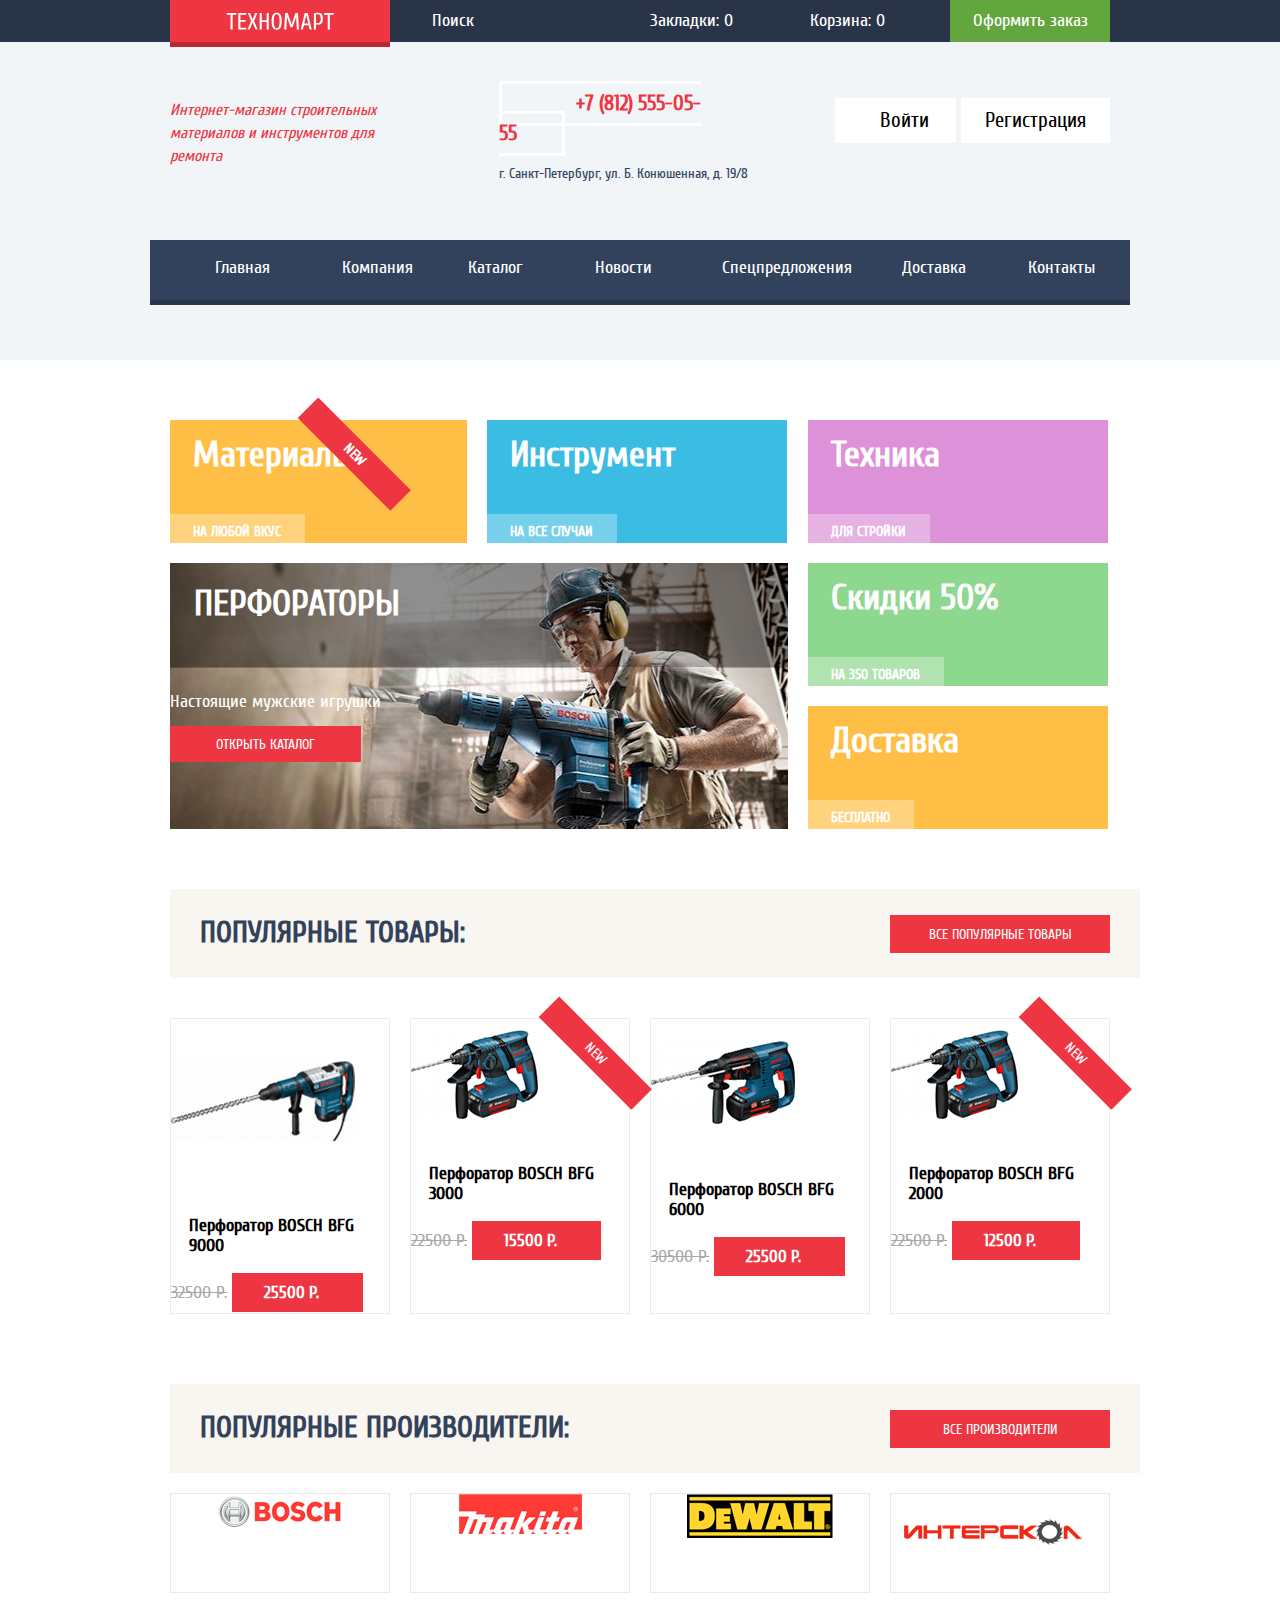
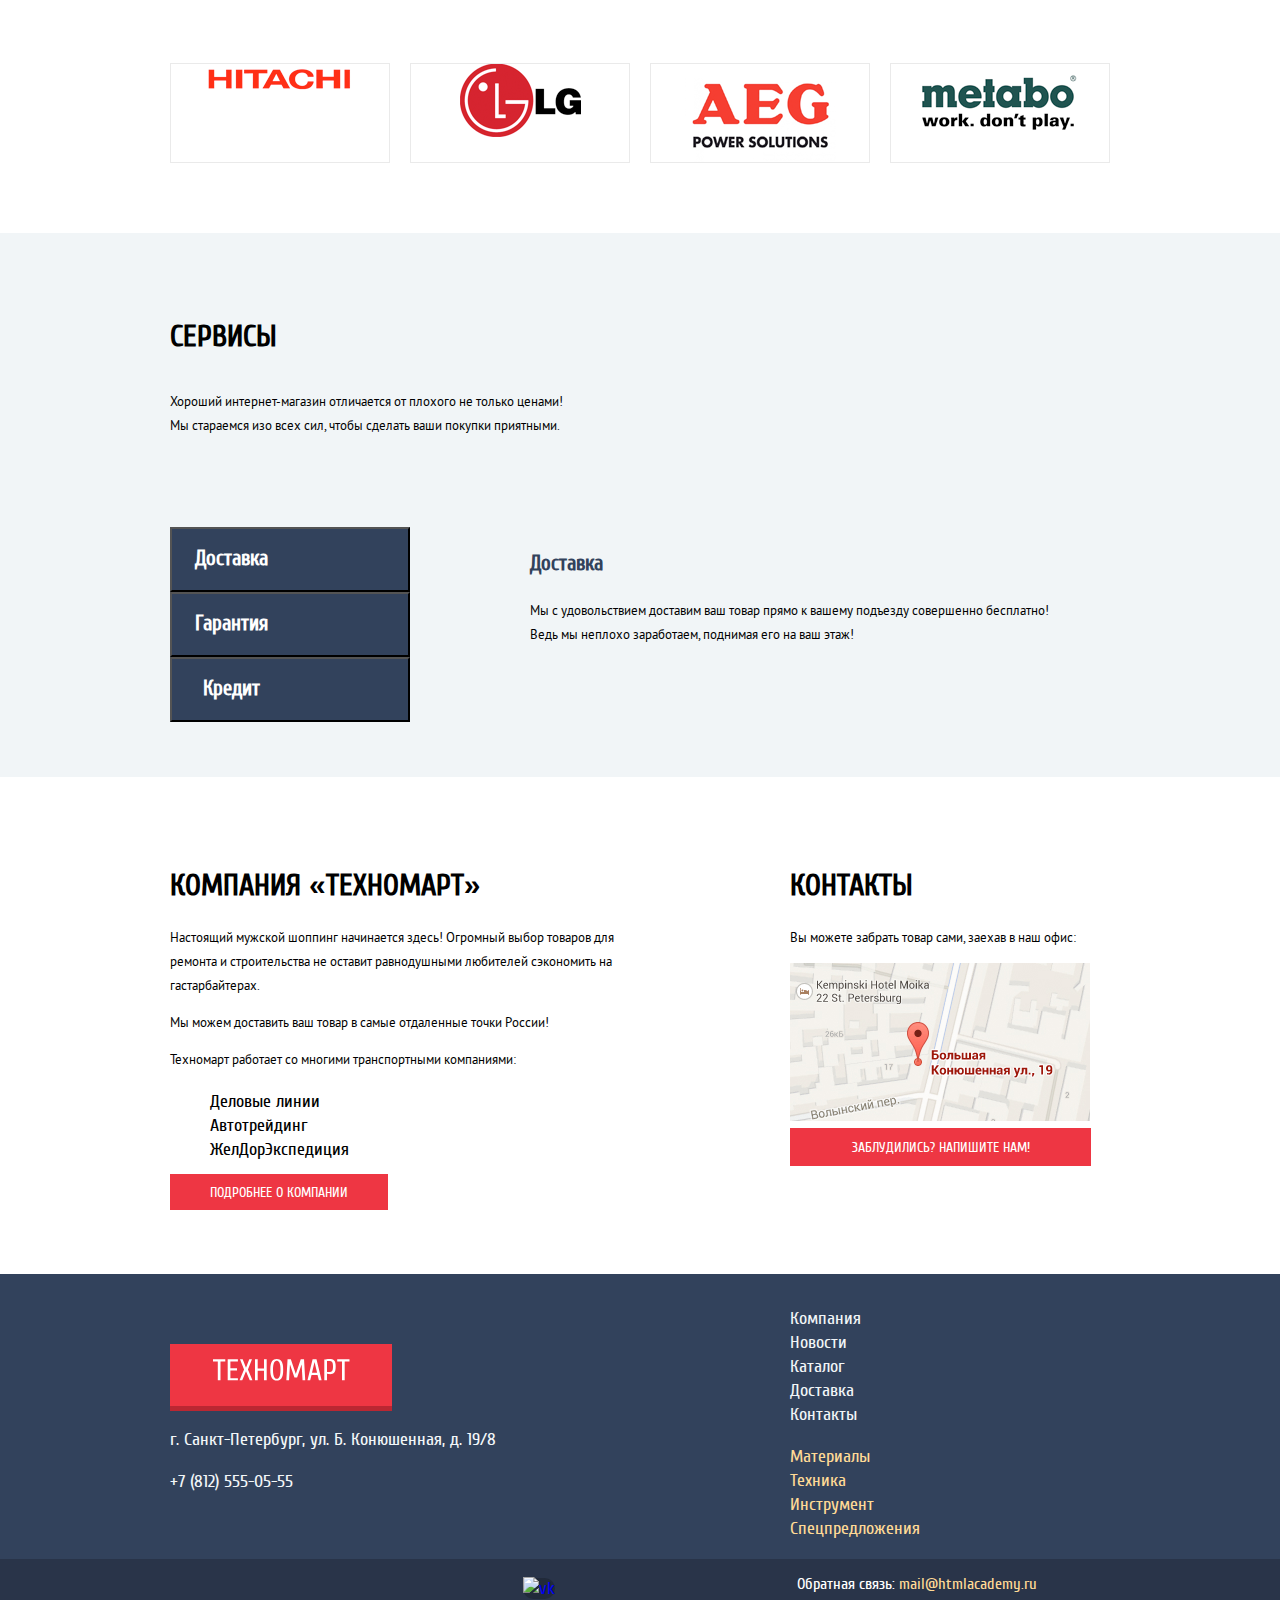
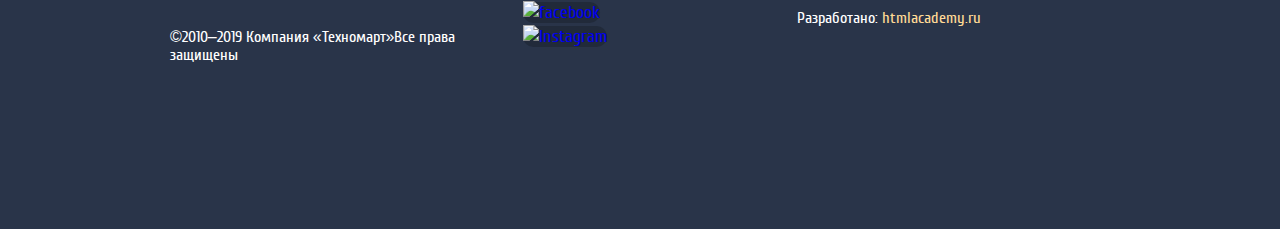
==== commit 4e2aeb09: "Исправляет замечания по гридам" ====
--- a/index.html
+++ b/index.html
@@ -1,316 +1,356 @@
 <!DOCTYPE html>
-<html lang="ru">
-  <head>
+<html lang="ru" class="page">
+
+<head>
     <meta charset="utf-8">
     <title>HTML Academy: Техномарт</title>
     <link rel="icon" href="img/favicon.ico">
     <link rel="icon" href="img/favicon.ico" type="image/svg+xml">
     <link rel="apple-touch-icon" href="img/152fav.png">
     <!--<link href="https://fonts.googleapis.com/css2?family=Cuprum&display=swap" rel="stylesheet">-->
-    <link rel="stylesheet" href="css/normalize.css" >
+    <link rel="stylesheet" href="css/normalize.css">
     <link rel="stylesheet" href="css/style.css">
-  </head>
-  <body>
-  	<header> 
-  		<nav class="navigation">
-        <div class="navigation-top">
-          <a href="index.html" class="logo-main">
-          <img src="https://via.placeholder.com/108x18" width="108" height="18" alt="Логотип Техномарт">
-          </a>
-          <a href="#" class="search">Поиск</a>
-          <a href="#" class="bookmark">Закладки: 0</a>
-          <a href="#" class="basket">Корзина: 0</a>
-          <button type="button" class="button">Оформить заказ</button>
+</head>
+
+<body class="page-body">
+    <header class="main-header">
+        <nav class="navigation">
+            <div class="background-navigation">
+                <div class="navigation-top content-container">
+                    <a href="index.html" class="logo-main">
+                        <svg width="108" height="18" viewBox="0 0 108 18" fill="none" xmlns="http://www.w3.org/2000/svg">
+                            <path fill-rule="evenodd" clip-rule="evenodd" d="M103.847 2.65853V17.4498H101.734V2.65853H97.9779V1.01506H107.604V2.65853H103.847ZM95.7123 11.3572C95.3444 11.819 94.8827 12.1477 94.327 12.3433C93.7714 12.539 93.1101 12.6368 92.3431 12.6368C91.9831 12.6368 91.5762 12.6133 91.1223 12.5664C90.6683 12.5194 90.2927 12.4646 89.9953 12.402V17.4498H87.8823V1.24984C88.477 1.07766 89.0757 0.95636 89.6783 0.885926C90.281 0.815491 90.9344 0.780273 91.6388 0.780273C92.5779 0.780273 93.3762 0.8781 94.0336 1.07375C94.6909 1.2694 95.2231 1.59419 95.6301 2.0481C96.037 2.50201 96.3344 3.10462 96.5223 3.85593C96.7101 4.60723 96.804 5.53853 96.804 6.64984C96.804 7.79245 96.714 8.74723 96.534 9.51419C96.354 10.2811 96.0801 10.8955 95.7123 11.3572ZM94.5149 4.5368C94.3975 3.97332 94.2136 3.52723 93.9631 3.19853C93.7127 2.86984 93.3957 2.63897 93.0123 2.50593C92.6288 2.37288 92.1709 2.30636 91.6388 2.30636H89.9953V10.9933H91.6388C92.1709 10.9933 92.6288 10.9268 93.0123 10.7938C93.3957 10.6607 93.7127 10.4298 93.9631 10.1011C94.2136 9.77245 94.3975 9.32636 94.5149 8.76288C94.6322 8.1994 94.6909 7.49506 94.6909 6.64984C94.6909 5.80462 94.6322 5.10027 94.5149 4.5368ZM82.5996 13.2238H77.904L76.8475 17.4498H74.7344L78.7257 1.01506H81.7779L85.7692 17.4498H83.6562L82.5996 13.2238ZM80.2988 3.36288H80.2049L78.2562 11.5803H82.2475L80.2988 3.36288ZM70.1562 5.24114H70.0388L66.6344 15.3368H64.5214L61.117 5.24114H60.9996L60.2953 17.4498H58.1823L59.1214 1.01506H61.704L65.5309 12.2846H65.6249L69.4518 1.01506H72.0344L72.9736 17.4498H70.8605L70.1562 5.24114ZM54.3788 15.9238C53.9405 16.5655 53.4123 17.0194 52.794 17.2855C52.1757 17.5516 51.4675 17.6846 50.6692 17.6846C49.8709 17.6846 49.1627 17.5516 48.5444 17.2855C47.9262 17.0194 47.3979 16.5655 46.9596 15.9238C46.5214 15.282 46.1888 14.4172 45.9618 13.3294C45.7349 12.2416 45.6214 10.8759 45.6214 9.23245C45.6214 7.58897 45.7349 6.22332 45.9618 5.13549C46.1888 4.04766 46.5214 3.18288 46.9596 2.54114C47.3979 1.8994 47.9262 1.44549 48.5444 1.1794C49.1627 0.913317 49.8709 0.780273 50.6692 0.780273C51.4675 0.780273 52.1757 0.913317 52.794 1.1794C53.4123 1.44549 53.9405 1.8994 54.3788 2.54114C54.817 3.18288 55.1496 4.04766 55.3766 5.13549C55.6036 6.22332 55.717 7.58897 55.717 9.23245C55.717 10.8759 55.6036 12.2416 55.3766 13.3294C55.1496 14.4172 54.817 15.282 54.3788 15.9238ZM53.3575 5.75766C53.1931 4.84984 52.9779 4.12984 52.7118 3.59766C52.4457 3.06549 52.1327 2.69766 51.7727 2.49419C51.4127 2.29071 51.0449 2.18897 50.6692 2.18897C50.2936 2.18897 49.9257 2.29071 49.5657 2.49419C49.2057 2.69766 48.8927 3.06549 48.6266 3.59766C48.3605 4.12984 48.1453 4.84984 47.9809 5.75766C47.8166 6.66549 47.7344 7.82375 47.7344 9.23245C47.7344 10.6411 47.8166 11.7994 47.9809 12.7072C48.1453 13.6151 48.3605 14.3351 48.6266 14.8672C48.8927 15.3994 49.2057 15.7672 49.5657 15.9707C49.9257 16.1742 50.2936 16.2759 50.6692 16.2759C51.0449 16.2759 51.4127 16.1742 51.7727 15.9707C52.1327 15.7672 52.4457 15.3994 52.7118 14.8672C52.9779 14.3351 53.1931 13.6151 53.3575 12.7072C53.5218 11.7994 53.604 10.6411 53.604 9.23245C53.604 7.82375 53.5218 6.66549 53.3575 5.75766ZM40.6909 9.9368H35.7605V17.4498H33.6475V1.01506H35.7605V8.29332H40.6909V1.01506H42.804V17.4498H40.6909V9.9368ZM29.5396 17.4498L26.6048 10.4064L23.67 17.4498H21.5569L25.0787 8.99766L21.9091 1.01506H24.0222L26.6048 7.58897L29.1874 1.01506H31.3004L28.1309 8.99766L31.6526 17.4498H29.5396ZM12.283 1.01506H20.2656V2.65853H14.3961V8.05853H19.5613V9.70201H14.3961V15.8064H20.2656V17.4498H12.283V1.01506ZM6.64825 17.4498H4.53521V2.65853H0.778687V1.01506H10.4048V2.65853H6.64825V17.4498Z" fill="white"/>
+                        </svg>
+                    </a>
+                    <a href="#" class="search">Поиск</a>
+                    <a href="#" class="bookmark">Закладки: 0</a>
+                    <a href="#" class="basket">Корзина: 0</a>
+                    <button type="submit" class="button">Оформить заказ</button>
+                </div>
+            </div>
+            <div class="navigation-adress content-container">
+                <h1 class="h-header">Интернет-магазин строительных материалов и инструментов для ремонта</h1>
+                <div>
+                    <a href="tel:+78125550555" class="phone">+7 (812) 555-05-55</a>
+                    <p class="adress">г. Санкт-Петербург, ул. Б. Конюшенная, д. 19/8</p>
+                </div>
+                <div>
+                    <button type="submit" class="button-header">Войти</button>
+                    <button type="submit" class="button-header">Регистрация</button>
+                </div>
+            </div>
+            <ul class="list-header content-container">
+                <li>
+                    <a href="#">Главная</a>
+                </li>
+                <li>
+                    <a href="#">Компания</a>
+                </li>
+                <li>
+                    <a href="#">Каталог</a>
+                </li>
+                <li>
+                    <a href="#">Новости</a>
+                </li>
+                <li>
+                    <a href="#">Спецпредложения</a>
+                </li>
+                <li>
+                    <a href="#">Доставка</a>
+                </li>
+                <li>
+                    <a href="#">Контакты</a>
+                </li>
+            </ul>
+        </nav>
+    </header>
+    <main>
+        <section class="index">
+            <h2 class="promo-heading">Промо-блок</h2>
+            <div class="slider content-container">
+                <div class="slide">
+                    <!--<img src="img/slide2.jpg" width="620" height="266" alt="label">-->
+                    <h3 class="tool">Перфораторы</h3>
+                    <p>Настоящие мужские игрушки</p>
+                    <a href="catalog.html" class="a-open-catalog">Открыть каталог</a>
+                </div>
+                <div class="slide">
+                    <!--<img src="img/slide1.jpg" width="620" height="266" alt="label">-->
+                    <h3 class="tool">Дрели</h3>
+                    <p>Соседям на радость!</p>
+                    <a href="catalog.html" class="a-open-catalog">Открыть каталог</a>
+                </div>
+                <div class="promo">
+                    <p class="new">new</p>
+                    <h2>Материалы</h2>            
+                    <a href="#">На любой вкус</a></div>
+                <div class="promo">
+                    <h2>Инструмент</h2>
+                    <a href="#">На все случаи</a>
+                </div>
+                <div class="promo">
+                    <h2>Техника</h2>
+                    <a href="#">Для стройки</a>
+                </div>
+                <div class="promo">
+                    <h2>Скидки 50&#37;</h2>
+                    <a href="#">На 350 товаров</a>
+                </div>
+                <div class="promo">
+                    <h2>Доставка</h2>
+                    <a href="#">Бесплатно</a>
+                </div>
+
+            </div>
+        </section>
+        <section class="section-goods">
+            <div class="container-goods content-container">
+                <h2 class="popular-goods">Популярные товары:</h2>
+                <a href="#" class="a-all-goods">Все популярные товары</a>
+            </div>
+            <ul class="list-of-goods content-container">
+                <li class="good">
+                    <img src="img/snippet3.jpg" width="184" height="164" alt="Перфоратор 9000">
+                    <p class="good-name">Перфоратор BOSCH BFG 9000</p>
+                    <del>32500 Р.</del>
+                    <a href="#" class="price-good">25500 Р.</a>
+                    <div class="good-hover">
+                        <button type="submit" class="buy">Купить</button>
+                        <button type="submit" class="to-bookmarks">В закладки</button> 
+                    </div>                    
+                </li>
+                <li class="good">
+                    <p class="new">new</p>
+                    <img src="img/snippet2.jpg" width="127" height="112" alt="gПерфоратор 3000">
+                    <p class="good-name">Перфоратор BOSCH BFG 3000</p>
+                    <del>22500 Р.</del>
+                    <a href="#" class="price-good">15500 Р.</a>
+                    <div class="good-hover">
+                        <button type="submit" class="buy">Купить</button>
+                        <button type="submit" class="to-bookmarks">В закладки</button> 
+                    </div>
+                </li>
+                <li class="good">
+                    <img src="img/snippet1.jpg" width="144" height="128" alt="gПерфоратор 6000">
+                    <p class="good-name">Перфоратор BOSCH BFG 6000</p>
+                    <del>30500 Р.</del>
+                    <a href="#" class="price-good">25500 Р.</a>
+                    <div class="good-hover">
+                        <button type="submit" class="buy">Купить</button>
+                        <button type="submit" class="to-bookmarks">В закладки</button> 
+                    </div>
+                </li>
+                <li class="good">
+                    <p class="new">new</p>
+                    <img src="img/snippet2.jpg" width="127" height="112" alt="Перфоратор 2000">
+
+                    <p class="good-name">Перфоратор BOSCH BFG 2000</p>
+                    <del>22500 Р.</del>
+                    <a href="#" class="price-good">12500 Р.</a>
+                    <div class="good-hover">
+                        <button type="submit" class="buy">Купить</button>
+                        <button type="submit" class="to-bookmarks">В закладки</button> 
+                    </div>
+                </li>
+            </ul>
+        </section>
+        <section class="manufacturers">
+            <div class="container-popular content-container">
+                <h2 class="popular-manufactures">Популярные производители:</h2>
+                <a href="#" class="a-all-manufactures">Все производители</a>
+            </div>
+            <ul class="logos content-container">
+                <li class="logos-list">
+                    <a href="#">
+                        <img src="img/bosch.png" width="126" height="37" alt="bosch" class="img-logo">
+                    </a>
+                </li>
+                <li class="logos-list">
+                    <a href="#">
+                        <img src="img/makita.png" width="123" height="40" alt="makita" class="img-logo">
+                    </a>
+                </li>
+                <li class="logos-list">
+                    <a href="#">
+                        <img src="img/dewalt.png" width="146" height="44" alt="dewalt" class="img-logo">
+                    </a>
+                </li>
+                <li class="logos-list">
+                    <a href="#">
+                        <img src="img/interskol.png" width="200" height="76" alt="интерскол">
+                    </a>
+                </li>
+                <li class="logos-list">
+                    <a href="#">
+                        <img src="img/hitachi.png" width="169" height="31" alt="hitachi" class="img-logo">
+                    </a>
+                </li>
+                <li class="logos-list">
+                    <a href="#">
+                        <img src="img/lg.png" width="121" height="73" alt="lg" class="img-logo">
+                    </a>
+                </li>
+                <li class="logos-list">
+                    <a href="#">
+                        <img src="img/aeg.png" width="151" height="98" alt="aeg" class="img-logo">
+                    </a>
+                </li>
+                <li class="logos-list">
+                    <a href="#">
+                        <img src="img/metabo.png" width="206" height="73" alt="metabo" class="img-logo">
+                    </a>
+                </li>
+            </ul>
+        </section>
+        <section class="service">
+            <div class="service-top content-container">
+                <h2 class="h-service">Сервисы</h2>
+                <p class="p-service">Хороший интернет-магазин отличается от плохого не только ценами!<br> Мы стараемся изо всех сил, чтобы сделать ваши покупки приятными.</p>
+            </div>
+            <div class="service-bottom content-container">
+                <div class="button-container">
+                    <button type="button" class="button-service">Доставка</button>
+                    <button type="button" class="button-service">Гарантия</button>
+                    <button type="button" class="button-service">Кредит</button>
+                </div>
+                <ul class="service-list">
+                    <li>
+                        <h3 class="h-service-list">Доставка</h3>
+                        <p class="p-service">Мы с удовольствием доставим ваш товар прямо к вашему подъезду совершенно бесплатно!<br>Ведь мы неплохо заработаем, поднимая его на ваш этаж!</p>
+                    </li>
+                    <li>
+                        <h3 class="h-service-list">Гарантия</h3>
+                        <p class="p-service">Если купленный у нас товар поломается или заискрит, а также в случае пожара, спровоцированного его возгоранием, вы всегда можете быть уверены в нашей гарантии. Мы обменяем сгоревший товар на новый. Дом уж восстановите как-нибудь
+                            сами.
+                        </p>
+                    </li>
+                    <li>
+                        <h3 class="h-service-list">Кредит</h3>
+                        <p class="p-service">Кредит Залезть в долговую яму стало проще! Кредитные консультанты придут вам на помощь.</p>
+                        <a href="#" class="a-send-order">Отправить заявку</a>
+                    </li>
+                </ul>
+            </div>
+        </section>
+        <section class="contacts content-container">
+            <div class="about">
+                <div>
+                    <h2 class="h-about">Компания «Техномарт»</h2>
+                    <p class="p-about">Настоящий мужской шоппинг начинается здесь! Огромный выбор товаров для ремонта и строительства не оставит равнодушными любителей сэкономить на гастарбайтерах.</p>
+                    <p class="p-about">Мы можем доставить ваш товар в самые отдаленные точки России!</p>
+                    <p class="p-about">Техномарт работает со многими транспортными компаниями:</p>
+                </div>
+                <div class="partners">
+                    <ul class="partners-list">
+                        <li>Деловые линии</li>
+                        <li>Автотрейдинг</li>
+                        <li>ЖелДорЭкспедиция</li>
+                    </ul>
+                    <a href="#" class="a-about-company">Подробнее о компании</a>
+                </div>
+            </div>
+            <div class="contact">
+                <h2 class="h-contact">Контакты</h2>
+                <p class="p-about">Вы можете забрать товар сами, заехав в наш офис:</p>
+                <a href="#">
+                    <img src="img/map.jpg" width="300" height="158" alt="map">
+                </a>
+                <button type="button" class="button-write">Заблудились? Напишите нам!</button>
+                <div class="write-us">
+                    <form action="https://echo.htmlacademy.ru/" method="post">
+                        <input type="text" name="writeus" id="name" placeholder="Имя Фамилия" class="placeholder">
+                        <label for="name">Ваше имя:</label>
+                        <textarea name="letter" id="letter-field" rows="10" class="placeholder">В свободной форме</textarea>
+                        <label for="letter-field" class="lables">Текст письма:</label>
+                        <input type="email" name="mail" id="mail" placeholder="email@example.com" class="placeholder">
+                        <label for="mail">Ваш e-mail:</label>
+                        <button type="submit" class="button-send">Отправить</button>
+                    </form>
+                </div>
+            </div>
+        </section>
+    </main>
+    <footer class="footer-main">
+        <div class="footer-grid">
+            <section class="contact-footer content-container">
+                <div class="footer-adress">
+                    <h2 class="h-contact-footer">Контакты</h2>
+                    <a href="#" class="logo-footer">
+                        <svg width="138" height="23" viewBox="0 0 138 23" fill="none" xmlns="http://www.w3.org/2000/svg">
+                            <path fill-rule="evenodd" clip-rule="evenodd" d="M132.694 3.39695V22.297H129.994V3.39695H125.194V1.29695H137.494V3.39695H132.694ZM122.299 14.5119C121.829 15.1019 121.239 15.5219 120.529 15.7719C119.819 16.0219 118.974 16.1469 117.994 16.1469C117.534 16.1469 117.014 16.1169 116.434 16.0569C115.854 15.9969 115.374 15.9269 114.994 15.8469V22.2969H112.294V1.59695C113.054 1.37695 113.819 1.22195 114.589 1.13195C115.359 1.04195 116.194 0.996948 117.094 0.996948C118.294 0.996948 119.314 1.12195 120.154 1.37195C120.994 1.62195 121.674 2.03695 122.194 2.61695C122.714 3.19695 123.094 3.96695 123.334 4.92695C123.574 5.88695 123.694 7.07695 123.694 8.49695C123.694 9.95695 123.579 11.1769 123.349 12.1569C123.119 13.1369 122.769 13.9219 122.299 14.5119ZM120.769 5.79694C120.619 5.07694 120.384 4.50694 120.064 4.08694C119.744 3.66694 119.339 3.37194 118.849 3.20194C118.359 3.03194 117.774 2.94694 117.094 2.94694H114.994V14.0469H117.094C117.774 14.0469 118.359 13.9619 118.849 13.7919C119.339 13.6219 119.744 13.3269 120.064 12.9069C120.384 12.4869 120.619 11.9169 120.769 11.1969C120.919 10.4769 120.994 9.57694 120.994 8.49694C120.994 7.41694 120.919 6.51694 120.769 5.79694ZM105.544 16.897H99.544L98.194 22.297H95.494L100.594 1.29695H104.494L109.594 22.297H106.894L105.544 16.897ZM102.604 4.29694H102.484L99.994 14.7969H105.094L102.604 4.29694ZM89.644 6.69695H89.494L85.144 19.597H82.444L78.094 6.69695H77.944L77.044 22.297H74.344L75.544 1.29695H78.844L83.734 15.697H83.854L88.744 1.29695H92.044L93.244 22.297H90.544L89.644 6.69695ZM69.484 20.3469C68.924 21.1669 68.249 21.7469 67.459 22.0869C66.669 22.4269 65.764 22.5969 64.744 22.5969C63.724 22.5969 62.819 22.4269 62.029 22.0869C61.239 21.7469 60.564 21.1669 60.004 20.3469C59.444 19.5269 59.019 18.4219 58.729 17.0319C58.439 15.6419 58.294 13.8969 58.294 11.7969C58.294 9.69695 58.439 7.95195 58.729 6.56195C59.019 5.17195 59.444 4.06695 60.004 3.24695C60.564 2.42695 61.239 1.84695 62.029 1.50695C62.819 1.16695 63.724 0.996948 64.744 0.996948C65.764 0.996948 66.669 1.16695 67.459 1.50695C68.249 1.84695 68.924 2.42695 69.484 3.24695C70.044 4.06695 70.469 5.17195 70.759 6.56195C71.049 7.95195 71.194 9.69695 71.194 11.7969C71.194 13.8969 71.049 15.6419 70.759 17.0319C70.469 18.4219 70.044 19.5269 69.484 20.3469ZM68.179 7.35695C67.969 6.19695 67.694 5.27695 67.354 4.59695C67.014 3.91695 66.614 3.44695 66.154 3.18695C65.694 2.92695 65.224 2.79695 64.744 2.79695C64.264 2.79695 63.794 2.92695 63.334 3.18695C62.874 3.44695 62.474 3.91695 62.134 4.59695C61.794 5.27695 61.519 6.19695 61.309 7.35695C61.099 8.51695 60.994 9.99695 60.994 11.7969C60.994 13.5969 61.099 15.0769 61.309 16.2369C61.519 17.3969 61.794 18.3169 62.134 18.9969C62.474 19.6769 62.874 20.1469 63.334 20.4069C63.794 20.6669 64.264 20.7969 64.744 20.7969C65.224 20.7969 65.694 20.6669 66.154 20.4069C66.614 20.1469 67.014 19.6769 67.354 18.9969C67.694 18.3169 67.969 17.3969 68.179 16.2369C68.389 15.0769 68.494 13.5969 68.494 11.7969C68.494 9.99695 68.389 8.51695 68.179 7.35695ZM51.994 12.697H45.694V22.297H42.994V1.29695H45.694V10.597H51.994V1.29695H54.694V22.297H51.994V12.697ZM37.745 22.297L33.995 13.297L30.245 22.297H27.545L32.045 11.497L27.995 1.29695H30.695L33.995 9.69695L37.295 1.29695H39.995L35.945 11.497L40.445 22.297H37.745ZM15.695 1.29695H25.895V3.39695H18.395V10.297H24.995V12.397H18.395V20.197H25.895V22.297H15.695V1.29695ZM8.495 22.297H5.795V3.39695H0.994995V1.29695H13.295V3.39695H8.495V22.297Z" fill="white"/>
+                        </svg>
+                    </a>
+                    <div class="p-footer">
+                        <p>г. Санкт-Петербург, ул. Б. Конюшенная, д. 19/8</p>
+                        <a href="tel:+78125550555" class="phone-footer">+7 (812) 555-05-55</a>
+                    </div>
+                </div>
+                <div class="footer-navigation">
+                    <ul class="nav-footer">
+                        <li>
+                            <a href="#">Компания</a>
+                        </li>
+                        <li>
+                            <a href="#">Новости</a>
+                            <li>
+                                <a href="#">Каталог</a>
+                            </li>
+                            <li>
+                                <a href="#">Доставка</a>
+                            </li>
+                            <li>
+                                <a href="#">Контакты</a>
+                            </li>
+                    </ul>
+                    <ul class="nav-footer-yellow">
+                        <li>
+                            <a href="#">Материалы</a>
+                        </li>
+                        <li>
+                            <a href="#">Техника</a>
+                            <li>
+                                <a href="#">Инструмент</a>
+                            </li>
+                            <li>
+                                <a href="#">Спецпредложения</a>
+                            </li>
+                    </ul>
+                </div>
+            </section>
+            <section class="feedback">
+                <div class="container-feedback content-container">
+                    <div class="company">
+                        <h2 class="h-feedback">Обратная связь</h2>
+                        <p class="p-feedback">&#169;2010–2019 Компания &#171;Техномарт&#187;Все права защищены</p>
+                    </div>
+                    <ul class="social-list">
+                        <li>
+                            <a href="#">
+                                <img src="https://via.placeholder.com/25x14" alt="vk">
+                            </a>
+                        </li>
+                        <li>
+                            <a href="#">
+                                <img src="https://via.placeholder.com/12x22" alt="facebook">
+                            </a>
+                        </li>
+                        <li>
+                            <a href="#">
+                                <img src="https://via.placeholder.com/21x21" alt="Instagram">
+                            </a>
+                        </li>
+                    </ul>
+                    <div class="container-mail">
+                        <p class="p-feedback">Обратная связь:
+                            <a href="mailto:mail@htmlacademy.ru">mail@htmlacademy.ru</a>
+                        </p>
+                        <p class="p-feedback">Разработано:
+                            <a href="https://htmlacademy.ru/intensive/htmlcss">htmlacademy.ru</a>
+                        </p>
+                    </div>
+                </div>
+            </section>
         </div>
-  			<h1 class="h-header">Интернет-магазин строительных материалов и инструментов для ремонта</h1>
-  			<p>
-  			  <a href="tel:+78125550555" class="phone">+7 (812) 555-05-55</a>
-  			</p>
-  			<p class="adress">г. Санкт-Петербург, ул. Б. Конюшенная, д. 19/8</p>	
-  			<button type="button" class="button-header">Войти</button>
-  			<button type="button" class="button-header">Регистрация</button>
-  			<ul class="list-header">
-  				<li>
-  					<a href="#">Компания</a>
-  				</li>
-  				<li>
-  					<a href="#">Каталог</a>
-  				<li>
-  					<a href="#">Новости</a>
-  				</li>
-  				<li>
-  					<a href="#">Спецпредложения</a>
-  				</li>
-  				<li>
-  					<a href="#">Доставка</a>
-  				</li>
-  				<li>
-  					<a href="#">Контакты</a>
-  				</li>
-  			</ul>
-  		</nav>
-   	</header>
-  	<main>
-  		<section class="index">
-  			<h2 class="promo-heading">Промо-блок</h2>
-  			<div class="slider">
-  				<div class="slide">
-  					<img src="img/slide2.jpg" width="620" height="266" alt="label">
-  					<h3 class="tool">Перфораторы</h3>
-  					<p>Настоящие мужские игрушки</p>
-  					<a href="catalog.html" class="a-open-catalog">Открыть каталог</a>
-				  </div>
-  				<div class="slide">
-  					<img src="img/slide1.jpg" width="620" height="266" alt="label">
-  					<h3 class="tool">Дрели</h3>
-  					<p>Соседям на радость!</p>
-            <a href="catalog.html" class="a-open-catalog">Открыть каталог</a>
-  				</div>
-  			</div>
-  			<ul class="promo-list">
-  				<li class="promo">
-  					<h2>Материалы</h2>
-            <p class="new">new</p>
-            <a href="#">На любой вкус</a>
-  				</li>
-  				<li class="promo">
-  					<h2>Инструмент</h2>
-  					<a href="#">На все случаи</a>
-  				</li>
-  				<li class="promo">
-  					<h2>Техника</h2>
-  					<a href="#">Для стройки</a>
-  				</li>
-  				<li class="promo">
-  					<h2>Скидки 50&#37;</h2>
-  					<a href="#">На 350 товаров</a>
-  				</li>
-  				<li class="promo">
-  					<h2>Доставка</h2>
-  					<a href="#">Бесплатно</a>
-  				</li>
-  			</ul>
-  		</section>
-  		<section>
-  			<h2 class="popular-goods">Популярные товары:</h2>
-        <a href="#" class="a-all-goods">Все популярные товары</a>
-  				<div class="list-of-goods">
-  					<ul>
-  						<li class="good">
-  							<img src="img/snippet3.jpg" width="184" height="164" alt="Перфоратор 9000">
-  							<p class="good-name">Перфоратор BOSCH - BFG 9000</p>
-  							<del>32500 Р.</del>
-  							<a href="#" class="price-good">25500 Р.</a>
-                <button type="button" class="buy">Купить</button>
-                <button type="button" class="to-bookmarks">В закладки</button>
-  						</li>
-  						<li class="good">
-  							<img src="img/snippet2.jpg" width="127" height="112" alt="gПерфоратор 3000">
-  							<p class="new">new</p>
-  							<p class="good-name">Перфоратор BOSCH - BFG 3000</p>
-  							<del>22500 Р.</del>
-  							<a href="#" class="price-good">15500 Р.</a>
-                <button type="button" class="buy">Купить</button>
-                <button type="button" class="to-bookmarks">В закладки</button>
-  						</li>
-  						<li class="good">
-  							<img src="img/snippet1.jpg" width="144" height="128" alt="gПерфоратор 6000">
-  							<p class="good-name">Перфоратор BOSCH - BFG 6000</p>
-  							<del>30500 Р.</del>
-  							<a href="#" class="price-good">25500 Р.</a>
-                <button type="button" class="buy">Купить</button>
-                <button type="button" class="to-bookmarks">В закладки</button>
-  						</li>
-  						<li class="good">
-  							<img src="img/snippet2.jpg" width="127" height="112" alt="Перфоратор 2000">
-  							<p class="new">new</p>
-  							<p class="good-name">Перфоратор BOSCH - BFG 2000</p>
-  							<del>22500 Р.</del>
-  							<a href="#" class="price-good">12500 Р.</a>
-                <button type="button" class="buy">Купить</button>
-                <button type="button" class="to-bookmarks">В закладки</button>
-  						</li>
-  					</ul>
-  				</div>
-  		</section>
-  		<section class="manufacturers">
-  			<h2 class="popular-manufactures">Популярные производители:</h2>
-  			<a href="#" class="a-all-manufactures">Все производители</a>
-  			<ul class="logos">
-  				<li class="logos-list">
-  					<a href="#">
-              <img src="img/bosch.png" width="126" height="37" alt="bosch">
-            </a>
-  				</li>
-  				<li class="logos-list">
-  					<a href="#">
-              <img src="img/makita.png" width="123" height="40" alt="makita">
-            </a>  					
-  				</li>
-  				<li class="logos-list">
-  					<a href="#">
-              <img src="img/dewalt.png" width="146" height="44" alt="dewalt">
-            </a>  					
-  				</li>
-  				<li class="logos-list">
-  					<a href="#">
-              <img src="img/interskol.png" width="200" height="76" alt="интерскол">
-            </a>  				
-  				</li>
-  				<li class="logos-list">
-  					<a href="#">
-              <img src="img/hitachi.png" width="169" height="31" alt="hitachi">
-            </a>  				
-  				</li>
-  				<li class="logos-list">
-  					<a href="#">
-              <img src="img/lg.png" width="121" height="73" alt="lg">
-            </a>  				
-  				</li>
-  				<li class="logos-list">
-  					<a href="#">
-              <img src="img/aeg.png" width="151" height="98" alt="aeg">
-            </a>  				
-  				</li>
-  				<li class="logos-list">
-  					<a href="#">
-              <img src="img/metabo.png" width="206" height="73" alt="metabo">
-            </a>  				
-  				</li>
-  			</ul>
-   		</section>	
-   		<section class="service">
-   			<h2 class="h-service">Сервисы</h2>
-   			<p class="p-service">Хороший интернет-магазин отличается от плохого не только ценами!<br>	Мы стараемся изо всех сил, чтобы сделать ваши покупки приятными.</p>
-			  <button type="button" class="button-service">Доставка</button>
-			  <button type="button" class="button-service">Гарантия</button>
-			  <button type="button" class="button-service">Кредит</button>
-			  <ul class="service-list">
-				  <li>
-					  <h3 class="h-service-list">Доставка</h3>
-					  <p class="p-service">Мы с удовольствием доставим ваш товар прямо к вашему подъезду совершенно бесплатно!<br>Ведь мы неплохо заработаем, поднимая его на ваш этаж!</p>
-				  </li>
-				  <li>
-					  <h3 class="h-service-list">Гарантия</h3>
-					  <p class="p-service">Если купленный у нас товар поломается или заискрит,  -а также в случае пожара, спровоцированного его возгоранием,  вы всегда можете быть уверены в нашей гарантии. Мы обменяем сгоревший товар на новый.  -Дом уж восстановите как-нибудь сами.</p>
-				  </li>
-				  <li>
-					  <h3 class="h-service-list">Кредит</h3>
-					  <p class="p-service">Кредит - -Залезть в долговую яму стало проще!  -Кредитные консультанты придут вам на помощь.</p>
-					  <a href="#" class="a-send-order">Отправить заявку</a>
-          </li>
-				  </ul>
-			</section>
-   		<section class="contacts">
-   			<div class="about">
-   				<h2 class="h-about">Компания «Техномарт»</h2>
-   				<p class="p-about">Настоящий мужской шоппинг начинается здесь! Огромный выбор товаров для ремонта и строительства не оставит равнодушными любителей сэкономить на гастарбайтерах.</p>
-				  <p class="p-about">Мы можем доставить ваш товар в самые отдаленные точки России!</p>
-				  <p class="p-about">Техномарт работает со многими транспортными компаниями:</p>
-   			</div>
-   			<div class="partners">
-   				<ul class="partners-list">
-   					<li><img src="https://via.placeholder.com/25x2" width="25" height="2" alt="line">Деловые линии</li>
-   					<li><img src="https://via.placeholder.com/25x2" width="25" height="2" alt="line">Автотрейдинг</li>
-   					<li><img src="https://via.placeholder.com/25x2" width="25" height="2" alt="line">ЖелДорЭкспедиция</li>
-   				</ul>
-   				<a href="#" class="a-about-company">Подробнее о компании</a>
-   			</div>
-   			<div class="contact">
-   				<h2>Контакты</h2>
-   				<p class="p-about">Вы можете забрать товар сами, заехав в наш офис:</p>
-   				<a href="#">
-   					<img src="img/map.jpg" width="300" height="158" alt="map">
-   				</a>	
-   				<button type="button" class="button-write">Заблудились? Напишите нам!</button>
-            <div class="write-us">
-              <form action="https://echo.htmlacademy.ru/" method="post" >
-                <input type="text" name="writeus" id="name" placeholder="Имя Фамилия" class="placeholder">
-                <label for="name">Ваше имя:</label>
-                <p>Текст письма:</p>
-                <textarea name="letter" id="letter-field" rows="10" class="placeholder">В свободной форме</textarea>
-                <input type="email" name="mail" id="mail" placeholder="email@example.com" class="placeholder">
-                <label for="mail">Ваш e-mail:</label>
-              </form>
-              <button type="button" class="button-send">Отправить</button>
-            </div>
-   			</div>
-   		</section>
-  	</main>
-  	<footer class="footer-main">
-  		<section class="contact-footer">
-  			<h2 class="h-contact-footer">Контакты</h2>
-  			<a href="#" class="logo-footer">
-  				<img src="https://via.placeholder.com/108x18" width="108" height="18" alt="Логотип Техномарт">
-  			</a>
-  			<p class="p-footer">г. Санкт-Петербург, ул. Б. Конюшенная, д. 19/8</p>
-  			<p class="p-footer"> 
-          <a href="tel:+78125550555" class="phone-footer">+7 (812) 555-05-55</a>
-  			</p>
-  			<ul class="nav-footer">
-  				<li>
-  					<a href="#" >Компания</a>
-  				</li>
-  				<li>
-  					<a href="#" >Новости</a>
-  				<li>
-  					<a href="#" >Каталог</a>
-  				</li>
-  				<li>
-  					<a href="#" >Доставка</a>
-  				</li>
-  				<li>
-  					<a href="#" >Контакты</a>
-  				</li>
-  			</ul>
-  			 <ul class="nav-footer-yellow">
-  				<li>
-  					<a href="#" >Материалы</a>
-  				</li>
-  				<li>
-  					<a href="#" >Техника</a>
-  				<li>
-  					<a href="#" >Инструмент</a>
-  				</li>
-  				<li>
-  					<a href="#" >Спецпредложения</a>
-  				</li>
-  			</ul>
-      </section>
-      <section class="feedback">
-        <h2 class="h-feedback">Обратная связь</h2>
-        <p class="p-feedback">&#169;2010–2019 Компания &#171;Техномарт&#187;Все права защищены</p>
-        <ul class="social-list">
-          <li>
-            <a href="#">
-              <img src="https://via.placeholder.com/25x14" alt="vk">
-            </a>
-          </li>
-          <li>
-            <a href="#">
-              <img src="https://via.placeholder.com/12x22" alt="facebook">
-            </a>
-          </li>
-          <li>
-            <a href="#">
-              <img src="https://via.placeholder.com/21x21" alt="Instagram">
-            </a>
-          </li>
-        </ul>
-        <p class="p-feedback">Обратная связь:<a href="mailto:mail@htmlacademy.ru">mail@htmlacademy.ru</a></p>
-        <p class="p-feedback">Разработано:
-          <a href="https://htmlacademy.ru/intensive/htmlcss">htmlacademy.ru</a>
-        </p>
-      </section>
-  	</footer>
-  </body>
-</html>
+    </footer>
+</body>
+</html>--- a/css/style.css
+++ b/css/style.css
@@ -1,65 +1,65 @@
 /*Variables*/
 
-:root {
-	--basic-red: #EE3643;
-	--basic-green: #63A63E;
-	--basic-grey: #3D546F;
-	--special-background: #B7BFC8;
-	--basic-greylight: #C5C5C5;
-	--basic-background: #F1F5F7;
-	--basic-white: #FFFFFF;
-	--basic-whitergba: rgba(255, 255, 255);
-	--special-ylellow: #FFBF47;
-	--special-blue: #3BBCE3;
-	--special-lilac: #DC91D8;
-	--special-greenlight: #8ED78F;
-	--special-yellowlight: #FFD180;
-	--special-yellowfooter: #FFDA96;
-	--green-success: #5FBB2D;
-	--green-click: #518534;
-	--red-buttonh: #CA2C37;
-	--red-buttona: #BA2732;
-	--light-grey: #EAEAEA;
-	--basic-black: #000000;
-	--opacity-black: rgba(0, 0, 0, 0.3);
-	--special-light: #F7F3EC; 
-	--smoke: #F3F7F9;
-	--deep-grey: #293449;
-	--deeply-grey: #32425C;
-	--social-grey: #212A3A;
-	--bookmark-grey: #161D29;
-	--header-grey: #1D2739;
-	--grey: #A9A9A9;
-	--basic-pink: #F9F5F0;
-	--grey-catalog: #F2F6F8;
-	--grey-checkbox: #B5B5B5;
-	--border-grey: #E5E5E5;
-	--special-opacity: rgba(255, 255, 255, 0.5);
-	--special-opacity1: rgba(255, 255, 255, 0.3);
-}
-
+ :root {
+    --basic-red: #EE3643;
+    --basic-green: #63A63E;
+    --basic-grey: #3D546F;
+    --special-background: #B7BFC8;
+    --basic-greylight: #C5C5C5;
+    --basic-background: #F1F5F7;
+    --basic-white: #FFFFFF;
+    --basic-whitergba: rgba(255, 255, 255);
+    --special-ylellow: #FFBF47;
+    --special-blue: #3BBCE3;
+    --special-lilac: #DC91D8;
+    --special-greenlight: #8ED78F;
+    --special-yellowlight: #FFD180;
+    --special-yellowfooter: #FFDA96;
+    --green-success: #5FBB2D;
+    --green-click: #518534;
+    --red-buttonh: #CA2C37;
+    --red-buttona: #BA2732;
+    --light-grey: #EAEAEA;
+    --basic-black: #000000;
+    --opacity-black: rgba(0, 0, 0, 0.3);
+    --special-light: #F7F3EC;
+    --smoke: #F3F7F9;
+    --deep-grey: #293449;
+    --deeply-grey: #32425C;
+    --social-grey: #212A3A;
+    --bookmark-grey: #161D29;
+    --header-grey: #1D2739;
+    --grey: #A9A9A9;
+    --basic-pink: #F9F5F0;
+    --grey-catalog: #F2F6F8;
+    --grey-checkbox: #B5B5B5;
+    --border-grey: #E5E5E5;
+    --special-opacity: rgba(255, 255, 255, 0.5);
+    --special-opacity1: rgba(255, 255, 255, 0.3);
+    --background-slide: rgba(0, 0, 0, 0.25);
+    --outline: rgba(0, 0, 255, 0.7);
+    --outline-green: rgba(0, 255, 0, 0.7);
+    --outline-red: rgba(255, 0, 0, 0.7);
+}
 
 @font-face {
-	font-family: "Cuprum";
-	font-style: normal;
-	font-weight: 400;
-	src: local("Cuprum"),
-	url("../fonts/cuprum.woff2") format("woff2"),
-	url("../fonts/cuprum.woff") format("woff");
+    font-family: "Cuprum";
+    font-style: normal;
+    font-weight: 400;
+    src: local("Cuprum"), url("../fonts/cuprum.woff2") format("woff2"), url("../fonts/cuprum.woff") format("woff");
 }
 
 @font-face {
-	font-family: "PT Sans";
-	font-style: normal;
-	font-weight: 400;
-	src: local("PT Sans"),
-	url("../fonts/ptsans.woff2") format("woff2"),
-	url("../fonts/ptsans.woff") format("woff");	
-}
+    font-family: "PT Sans";
+    font-style: normal;
+    font-weight: 400;
+    src: local("PT Sans"), url("../fonts/ptsans.woff2") format("woff2"), url("../fonts/ptsans.woff") format("woff");
+}
+
 
 /*Global*/
 
-body {
+.page-body {
     min-width: 940px;
     margin: 0;
     padding: 0;
@@ -72,6 +72,10 @@
     background-image: url("../img/bg.jpg");
     background-position: top center;
     background-repeat: no-repeat;
+    display: grid;
+    grid-template-rows: min-content 1fr 1fr 1fr 1fr 1fr min-content;
+    align-content: start;
+    height: 100%;
 }
 
 img {
@@ -80,884 +84,1235 @@
 }
 
 a {
-	text-decoration: none;
-}
+    text-decoration: none;
+}
+
+.page {
+    height: 100%
+}
+
 
 /*header*/
 
+.content-container {
+    max-width: 940px;
+}
 .navigation {
-	background-color: var(--basic-background);
+    background-color: var(--basic-background);
+    display: grid;
+    grid-template-rows: min-content 1fr min-content;
+    box-sizing: border-box;
+}
+
+.main-header {
+    margin-bottom: 60px;
+}
+
+.background-navigation {
+    background-color: var(--deep-grey);
 }
 
 .navigation-top {
-	background-color: var(--deep-grey);
-	padding-top: 9px;	
-	padding-bottom: 9px; 
+    background-color: var(--deep-grey);
+    display: grid;
+    grid-template-columns: 220px 260px 160px 140px 160px;
+    margin: auto;
+    
 }
 
 .logo-main {
-	padding-top: 12px;	
-	padding-bottom: 12px; 
-	background-color: var(--basic-red);
-	box-shadow: 0 5px 0 0 var(--red-buttona);
+    padding-top: 9px;
+    padding-bottom: 9px;
+    background-color: var(--basic-red);
+    box-shadow: 0 5px 0 0 var(--red-buttona);
+    padding: 12px 56px 0 56px;
 }
 
 .logo-main:active {
-	background-color: var(--red-buttona);
+    background-color: var(--red-buttona);
 }
 
 .button {
-	font-size: 18px;
-	line-height: 24px;
-	text-align: center;
-	color: var(--basic-white);
-	background-color: var(--basic-green);
+    font-size: 18px;
+    line-height: 24px;
+    text-align: center;
+    color: var(--basic-white);
+    background-color: var(--basic-green);
+    padding-top: 9px;
+    padding-bottom: 9px;
+    border: none;
 }
 
 .button:hover {
-	background-color: var(--green-success);
+    background-color: var(--green-success);
 }
 
 .button:active {
-	background-color: var(--basic-green);
-	color: var(--special-opacity);
+    background-color: var(--basic-green);
+    color: var(--special-opacity);
 }
 
 .search,
 .bookmark {
-	color: var(--basic-white);
+    padding-top: 9px;
+    padding-bottom: 9px;
+    color: var(--basic-white);
+}
+
+.search {
+    padding-left: 42px;
 }
 
 .basket {
-	color: var(--basic-white);
+    padding-top: 9px;
+    padding-bottom: 9px;
+    color: var(--basic-white);
 }
 
 .search:focus {
-	background-color: var(--basic-white);
-	color: var(--basic-black);
+    background-color: var(--basic-white);
+    color: var(--basic-black);
 }
 
 .search:active {
-	color: var(--special-opacity);
+    color: var(--special-opacity);
 }
 
 .bookmark:active {
-	background-color: var(--bookmark-grey);	
-	color: var(--special-opacity);
+    background-color: var(--bookmark-grey);
+    color: var(--special-opacity);
 }
 
 .basket:active {
-	color: var(--special-opacity);
+    color: var(--special-opacity);
+}
+
+.navigation-adress {
+    display: grid;
+    grid-template-columns: auto auto auto;
+    margin: auto;
+    margin-bottom: 40px;
+    padding-top: 46px;
+    gap: 69px;
 }
 
 .h-header {
-	font-size: 16px;
-	line-height: 23px;
-	color: var(--basic-red);
-	font-style: italic;
-	font-weight: normal;
-}  
+    font-size: 16px;
+    line-height: 23px;
+    color: var(--basic-red);
+    font-style: italic;
+    font-weight: normal;
+    text-align: left;
+}
 
 .phone {
-	color: var(--basic-red);
-	font-size: 21px;
-	line-height: 30px;
-	font-weight: bold;
-	border: 3px solid var(--basic-white);
-	padding: 7px 45px 8px 74px;
+    color: var(--basic-red);
+    font-size: 21px;
+    line-height: 30px;
+    font-weight: bold;
+    border: 3px solid var(--basic-white);
+    padding: 7px 45px 8px 74px;
 }
 
 .adress {
-	font-size: 14px;
-	line-height: 24px;
-	color: var(--deeply-grey);
+    font-size: 14px;
+    line-height: 24px;
+    color: var(--deeply-grey);
+    order: 5;
 }
 
 .button-header {
-	font-size: 21px;
-	line-height: 21px;
-	text-align: center;
-	color: var(--basic-black);
-	background-color: var(--basic-white);
+    font-size: 21px;
+    line-height: 21px;
+    text-align: center;
+    color: var(--basic-black);
+    background-color: var(--basic-white);
+    border: none;
+    padding-top: 12px;
+    padding-bottom: 12px;
+    margin-top: 10px;
+}
+
+.button-header:first-child {
+    padding-left: 45px;
+    padding-right: 27px;
+}
+
+.button-header:last-child {
+    padding-left: 24px;
+    padding-right: 24px;
 }
 
 .button-header:hover {
-	color: var(--basic-red);
+    color: var(--basic-red);
 }
 
 .button-header:active {
-	color: var(--basic-greylight);
-}
+    color: var(--basic-greylight);
+}
+
 .order-account {
-	font-size: 16px;
-	line-height: 18px;
-	color: var(--deeply-grey);
+    font-size: 16px;
+    line-height: 18px;
+    color: var(--deeply-grey);
 }
 
 .list-header {
-	background-color: var(--deeply-grey);
-	list-style: none;
-	box-shadow: 0 5px 0 0 var(--deep-grey);
-	padding-top: 16px;	
-	padding-bottom: 20px; 
-}
+    background-color: var(--deeply-grey);
+    list-style: none;
+    box-shadow: 0 5px 0 0 var(--deep-grey);
+    padding-top: 16px;
+    padding-bottom: 20px;
+    display: grid;
+    grid-template-columns: 1fr 1fr 1fr 1fr 1fr 1fr 1fr;
+    margin: auto;
+    margin-bottom: 60px;
+}
+
 .list-header a {
-	list-style: none;
-	color: var(--basic-white);
+    list-style: none;
+    color: var(--basic-white);
+    padding: 16px 25px 20px 25px;
+    margin-left: auto;
+    margin-right: auto;
+    text-align: center;
 }
 
 .list-header a:hover {
-	background-color: var(--deep-grey);
+    background-color: var(--deep-grey);
 }
 
 .list-header a:active {
-	background-color: var(--header-grey);
-	color: var(--basic-white);
-	opacity: 0.5;
-}
+    background-color: var(--header-grey);
+    color: var(--basic-white);
+    opacity: 0.5;
+}
+
 
 /*main*/
+
+
+/*slider*/
+
 .promo-heading {
-	visibility: hidden;
-}
+    display: none;
+}
+
+.slider {
+    margin-bottom: 70px;
+    display: grid;
+    grid-template-columns: auto auto auto;
+    grid-template-rows: auto auto auto;
+    margin: auto;
+    margin-bottom: 60px;
+    padding: 0;
+    gap: 20px;
+}
+
+
+.slide:first-child {
+    background-image: url(../img/slide2.jpg);
+    background-repeat: no-repeat;
+    padding-bottom: 27px;
+    grid-column: 1/3;
+    grid-row: 2/4;
+    /*
+    display: flex;
+    margin-left: auto;
+    margin-right: auto;
+    width: 620px;
+    height: 266px;
+    flex-direction: column;
+    box-sizing: border-box;
+    align-items: flex-start;
+    padding-left: 0;
+    padding-bottom: 27px;*/
+}
+
+.slide:nth-child(2) {
+    display: none;
+    background-image: url(../img/slide1.jpg);
+    background-repeat: no-repeat;
+    padding-bottom: 27px;
+    /*display: flex;
+	margin-left: auto;
+	margin-right: auto;
+	width: 620px;
+	height: 266px;
+	flex-direction: column;
+	box-sizing: border-box;
+	align-items: flex-start;
+	padding-left: 0;
+	padding-bottom: 27px;*/
+}
+
 
 .tool {
-	font-weight: bold;
-	font-size: 36px;
-	line-height: 36px;
-	color: var(--basic-white); 
-}
-
-.open-catalog{
-	font-size: 14px;
-	line-height: 18px;
-	color: var(--basic-white);
-	text-transform: uppercase;
+    font-weight: bold;
+    font-size: 36px;
+    line-height: 36px;
+    text-transform: uppercase;
+    color: var(--basic-white);
+    background-color: var(--background-slide);
+    max-width: 620px;
+    padding: 23px 50px 45px 24px;
+    margin: 0;
+}
+
+
+.slide p {
+    padding-top: 5px;
+    /*position: relative;
+	top: -94px;
+	margin-left: 24px;*/
+}
+
+.a-open-catalog {
+    max-width: 192px;
+    max-height: 38px;
+    font-size: 14px;
+    line-height: 18px;
+    color: var(--basic-white);
+    text-transform: uppercase;
+    padding: 11px 46px 9px 46px;
 }
 
 .new {
-	max-width: 100px;
-	font-size: 14px;
-	line-height: 18px;
-	color: var(--basic-white);
-	background-color: var(--basic-red);
-	text-align: center;
-	padding: 14px 17px 14px 17px;
-	text-transform: uppercase;
-}
-
+    width: 100px;
+    font-size: 14px;
+    line-height: 18px;
+    text-transform: uppercase;
+    color: var(--basic-white);
+    background-color: var(--basic-red);
+    text-align: center; 
+    padding: 6px 15px 5px 16px;
+    position: absolute;
+    transform: rotate(45deg) translateY(-80px) translateX(88px);
+}
 
 .promo {
-	font-weight: bold;
-	font-size: 24px;
-	line-height: 30px;
-	color: var(--basic-white);
-	max-width: 300px;
+    font-weight: bold;
+    font-size: 24px;
+    line-height: 30px;
+    color: var(--basic-white);
+    max-width: 300px;
+    max-height: 123px;
 }
 
 .promo h2 {
-	padding-top: 20px;
-	padding-bottom: 21px;
-	padding-right: 163px;
-	padding-left: 23px;
-}
+    padding-bottom: 14px;
+    padding-top: 20px;
+    padding-left: 23px;
+    margin-left: 0;
+    margin-top: 0;
+}
+
 .promo a {
-	padding-top: 10px;
-	padding-bottom: 10px;
-	padding-right: 24px;
-	padding-left: 23px;
-	font-size: 14px;
-	line-height: 18px;
-	font-style: normal;
-	text-align: center;
-	color: var(--basic-white);
-	text-transform: uppercase;
-	background-color: var(--special-opacity1);
-	box-sizing: border-box;
-
-}
-
-.promo:first-child {
-	background-color: var(--special-ylellow);
-}
-
-.promo:nth-child(2) {
-	background-color: var(--special-blue);
+    font-size: 14px;
+    line-height: 18px;
+    font-style: normal;
+    text-align: center;
+    color: var(--basic-white);
+    text-transform: uppercase;
+    background-color: var(--special-opacity1);
+    padding: 10px 24px 10px 23px;
+}
+
+.promo a:hover {
+    background-color: var(--basic-greylight);
+    opacity: 0.3;
+}
+
+.promo a:active {
+    background-color: var(--grey);
+    opacity: 0.3;
 }
 
 .promo:nth-child(3) {
-	background-color: var(--special-lilac);
+    background-color: var(--special-ylellow);
+    grid-column: 1/2;
+    grid-row: 1/2;
 }
 
 .promo:nth-child(4) {
-	background-color: var(--special-greenlight);
-}
-
-.promo:last-child {
-	background-color: var(--special-ylellow);
+    background-color: var(--special-blue);
+    grid-column: 2/3;
+    grid-row: 1/2;
+}
+
+.promo:nth-child(5) {
+    background-color: var(--special-lilac);
+    grid-column: 3/4;
+    grid-row: 1/2;
+}
+
+.promo:nth-child(6) {
+    background-color: var(--special-greenlight);
+    grid-column: 3/4;
+    grid-row: 2/3;
+}
+
+.promo:nth-child(7) {
+    background-color: var(--special-ylellow);
+    grid-column: 3/4;
+    grid-row: 3/4;
 }
 
 .popular-goods,
 .popular-manufactures {
-	font-size: 30px;
-	line-height: 30px;
-	color: var(--deeply-grey);
-	text-transform: uppercase;
-	background-color: var(--basic-pink);
-	padding-top: 29px;
-	padding-bottom: 30px;
-}
-
+    margin: auto;
+    font-size: 30px;
+    line-height: 30px;
+    color: var(--deeply-grey);
+    text-transform: uppercase;
+    background-color: var(--basic-pink);
+    padding-top: 29px;
+    padding-bottom: 30px;
+    padding-left: 30px;
+    width: 940px;
+}
+
+.popular-manufactures {
+    font-size: 30px;
+    line-height: 30px;
+    color: var(--deeply-grey);
+    text-transform: uppercase;
+    background-color: var(--basic-pink);
+}
 
 .a-open-catalog {
-	padding: 11px 46px 9px 46px;
-	text-align: center;
-	font-size: 14px;
-	line-height: 18px;
-	color: var(--basic-white);
-	text-transform: uppercase;
-	background-color: var(--basic-red);
+    padding: 11px 46px 9px 46px;
+    text-align: center;
+    font-size: 14px;
+    line-height: 18px;
+    color: var(--basic-white);
+    text-transform: uppercase;
+    background-color: var(--basic-red);
 }
 
 .a-open-catalog:hover {
-	background-color: var(--red-buttonh);
+    background-color: var(--red-buttonh);
 }
 
 .a-open-catalog:active {
-	background-color: var(--red-buttona);
+    background-color: var(--red-buttona);
 }
 
 .a-all-goods,
 .a-all-manufactures {
-	padding-top: 11px;
-	padding-bottom: 9px;
-	text-align: center;
-	font-size: 14px;
-	line-height: 18px;
-	color: var(--basic-white);
-	text-transform: uppercase;
-	background-color: var(--basic-red);
+    text-align: center;
+    font-size: 14px;
+    line-height: 18px;
+    color: var(--basic-white);
+    text-transform: uppercase;
+    text-align: center;
+    background-color: var(--basic-red);
+    padding-top: 11px;
+    padding-bottom: 9px;
+    align-self: center;
 }
 
 .a-all-goods:hover,
 .a-all-manufactures:hover {
-	background-color: var(--red-buttonh);
+    background-color: var(--red-buttonh);
 }
 
 .a-all-goods:active,
 .a-all-manufactures:active {
-	background-color: var(--red-buttona);
+    background-color: var(--red-buttona);
 }
 
 .a-all-goods {
-	padding-left: 24px;
-	padding-right: 24px;
-}
-
-.a-all-manufactures{
-	padding-left: 39px;
-	padding-right: 38px;
+    padding-left: 24px;
+    padding-right: 24px;
+}
+
+.a-all-manufactures {
+    padding-left: 39px;
+    padding-right: 38px;
+}
+
+.section-goods {
+    margin-bottom: 70px;
+}
+
+.container-popular,
+.container-goods {
+    display: grid;
+    color: var(--deeply-grey);
+    grid-template-columns: 720px 220px;
+    margin: auto;
+    align-content: center;
+    margin-bottom: 20px;
+
+}
+
+.list-of-goods {
+    list-style: none;
+    display: grid;
+    grid-template-columns: 220px 220px 220px 220px;
+    margin: auto;
+    padding: 0;
+    list-style: none;
+    gap: 20px;
+}
+
+.good {
+    border: 1px solid var(--light-grey);
+    margin-top: 20px;
+    padding-bottom: 8px;
+
 }
 
 .good-name {
-	font-weight: bold;
-	font-size: 18px;
-	line-height: 20px;
-	color: var(--basic-black);
-
+    font-weight: bold;
+    font-size: 18px;
+    line-height: 20px;
+    color: var(--basic-black);
+    padding: 8px 17px 7px 18px;
 }
 
 del {
-	color: var(--grey);
+    color: var(--grey);
 }
 
 .price-good {
-	font-weight: bold;
-	font-size: 17px;
-	line-height: 18px;
-	color: var(--basic-white);
-	background-color: var(--basic-red);
-	padding: 10px 44px 10px 32px;
-	text-align: center;
-}
+    font-weight: bold;
+    font-size: 17px;
+    line-height: 18px;
+    color: var(--basic-white);
+    background-color: var(--basic-red);
+    padding: 10px 44px 10px 32px;
+    text-align: center;
+}
+
+.good-hover {
+    display: none;
+}
+
 
 .buy {
-	font-size: 14px;
-	line-height: 18px;
-	color: var(--basic-white);
-	text-transform: uppercase;
-	background-color: var(--basic-green);
-	text-align: center;
-	padding: 10px 40px 10px 30px;
+    font-size: 14px;
+    line-height: 18px;
+    color: var(--basic-white);
+    text-transform: uppercase;
+    background-color: var(--basic-green);
+    text-align: center;
+    padding: 10px 40px 10px 30px;
+    width: 135px;
+    border: none;
 }
 
 .buy:hover {
-	background-color: var(--green-success);
+    background-color: var(--green-success);
 }
 
 .buy:active {
-	background-color: var(--green-click);
+    background-color: var(--green-click);
 }
 
 .to-bookmarks {
-	font-size: 14px;
-	line-height: 18px;
-	color: var(--deeply-grey);
-	text-transform: uppercase;
-	background-color: var(--basic-white);
-	border: 3px solid var(--basic-green);
-	text-align: center;
-	padding: 11px 34px 9px 35px;
+    font-size: 14px;
+    line-height: 18px;
+    color: var(--deeply-grey);
+    text-transform: uppercase;
+    background-color: var(--basic-white);
+    border: 3px solid var(--basic-green);
+    text-align: center;
+    padding: 11px 34px 9px 35px;
+    border: none;
 }
 
 .to-bookmarks:hover {
-	border: 3px solid var(--deeply-grey);
+    border: 3px solid var(--deeply-grey);
 }
 
 .to-bookmarks:active {
-	border: 3px solid var(--deeply-grey);
-	opacity: 0.5;
-}
-
-.popular-manufactures {
-	font-size: 30px;
-	line-height: 30px;
-	color: var(--deeply-grey);
-	text-transform: uppercase;
-	background-color: var(--basic-pink);
+    border: 3px solid var(--deeply-grey);
+    opacity: 0.5;
+}
+
+.logos {
+    display: grid;
+    grid-template-columns: 1fr 1fr 1fr 1fr;
+    grid-template-rows: 1fr 1fr;
+    margin: auto;
+    padding: 0;
+    list-style: none;
+    column-gap: 20px;
 }
 
 .logos-list {
-	background-color: var(--basic-white);
-	border: 1px solid var(--light-grey);
-	box-sizing: border-box;
+    background-color: var(--basic-white);
+    border: 1px solid var(--light-grey);
+    box-sizing: border-box;
+    margin-bottom: 70px;
 }
 
 .logos-list:hover {
-	box-shadow: 0 0 10px var(--light-grey);
+    box-shadow: 0 0 10px var(--light-grey);
 }
 
 .logos-list:active {
-	opacity: 0.5;
-}
+    opacity: 0.5;
+}
+
+.img-logo {
+    display: block;
+    margin: auto;
+}
+
 .service {
-	background-color: var(--basic-background);
+    background-color: var(--basic-background);
+    margin-bottom: 70px;
+}
+
+.service-top {
+    display: grid;
+    grid-template-rows: 1fr 1fr;
+    margin: auto;
+    padding-top: 64px;
+}
+
+.service-bottom {
+    display: grid;
+    grid-template-columns: 240px 619px;
+    padding: 0;
+    column-gap: 80px;
+    margin: auto;
+}
+
+.button-container {
+    margin-top: 70px;
+}
+
+.service-list {
+    list-style: none;
+    margin-top: 70px;
+    padding-bottom: 99px;
+}
+
+.service-list li:nth-child(2),
+.service-list li:last-child {
+    display: none;
 }
 
 .h-service {
-	font-size: 30px;
-	line-height: 30px;
-	color: var(--basic-black);
-	text-transform: uppercase;
+    font-size: 30px;
+    line-height: 30px;
+    color: var(--basic-black);
+    text-transform: uppercase;
 }
 
 .p-service {
-	font-family: PT Sans, 'Arial', sans-serif;
-	font-size: 13px;
-	line-height: 24px;
-	color: var(--basic-black);
+    font-family: PT Sans, 'Arial', sans-serif;
+    font-size: 13px;
+    line-height: 24px;
+    color: var(--basic-black);
 }
 
 .button-service {
-	background-color: var(--deeply-grey);
-	font-weight: bold;
-	font-size: 21px;
-	line-height: 30px;
-	text-align: center;
-	color: var(--basic-white);
-	padding: 14px 140px 17px 22px;
+    background-color: var(--deeply-grey);
+    font-weight: bold;
+    font-size: 21px;
+    line-height: 30px;
+    text-align: center;
+    color: var(--basic-white);
+    padding: 14px 140px 17px 22px;
+    width: 240px;
 }
 
 .button-service:focus {
-	background-color: var(--basic-white);
-	color: var(--deeply-grey);	
+    background-color: var(--basic-white);
+    color: var(--deeply-grey);
 }
 
 .button-service:hover {
-	background-color: var(--deep-grey);	
+    background-color: var(--deep-grey);
 }
 
 .service-list {
-	list-style: none;
-}
+    list-style: none;
+}
+
+
 .h-service-list {
-	font-weight: bold;
-	font-size: 21px;
-	line-height: 30px;
-	color: var(--deeply-grey);
+    font-weight: bold;
+    font-size: 21px;
+    line-height: 30px;
+    color: var(--deeply-grey);
 }
 
 .a-send-order {
-	font-size: 14px;
-	line-height: 18px;
-	color: var(--basic-white);
-	text-transform: uppercase;
-	background-color: var(--basic-red);
-	text-align: center;
-	padding: 10px 45px 10px 45px;
+    font-size: 14px;
+    line-height: 18px;
+    color: var(--basic-white);
+    text-transform: uppercase;
+    background-color: var(--basic-red);
+    text-align: center;
+    padding: 10px 45px 10px 45px;
 }
 
 .a-send-order:hover {
-	background-color: var(--red-buttonh);
+    background-color: var(--red-buttonh);
 }
 
 .a-send-order:active {
-	background-color: var(--red-buttona);
+    background-color: var(--red-buttona);
 }
 
 .h-about {
-	font-size: 30px;
-	line-height: 30px;
-	text-transform: uppercase;
-	color: var(--basic-black);
+    font-size: 30px;
+    line-height: 30px;
+    text-transform: uppercase;
+    color: var(--basic-black);
 }
 
 .p-about {
-	font-family: PT Sans, 'Arial', sans-serif;
-	font-style: normal;
-	font-weight: normal;
-	font-size: 13px;
-	line-height: 24px;
-	color: var(--basic-black);
+    font-family: PT Sans, 'Arial', sans-serif;
+    font-style: normal;
+    font-weight: normal;
+    font-size: 13px;
+    line-height: 24px;
+    color: var(--basic-black);
 }
 
 .partners-list {
-	list-style: none;
-	font-size: 18px;
-	line-height: 24px;
-	color: var(--basic-black);
+    list-style: none;
+    font-size: 18px;
+    line-height: 24px;
+    color: var(--basic-black);
 }
 
 .a-about-company {
-	font-size: 14px;
-	line-height: 18px;
-	color: var(--basic-white);
-	text-transform: uppercase;
-	background-color: var(--basic-red);
-	text-align: center;
-	padding: 11px 40px 9px 40px;
+    font-size: 14px;
+    line-height: 18px;
+    color: var(--basic-white);
+    text-transform: uppercase;
+    background-color: var(--basic-red);
+    text-align: center;
+    padding: 11px 40px 9px 40px;
 }
 
 .a-about-company:hover {
-	background-color: var(--red-buttonh);
+    background-color: var(--red-buttonh);
 }
 
 .a-about-company:active {
-	background-color: var(--red-buttona);
-}
+    background-color: var(--red-buttona);
+}
+
 .write-us {
-	font-size: 18px;
-	line-height: 24px;
-	color: var(--basic-black);
+    font-size: 18px;
+    line-height: 24px;
+    color: var(--basic-black);
+    display: none;
+}
+
+.contacts {
+    display: grid;
+    grid-template-columns: 460px 320px;
+    margin-left: auto;
+    margin-right: auto;
+    margin-bottom: 70px;
+    column-gap: 160px;
+    align-self: center;
+}
+
+.h-contact {
+    font-size: 30px;
+    line-height: 30px;
+    text-transform: uppercase;
+    color: var(--basic-black);
 }
 
 .button-write {
-	font-size: 14px;
-	line-height: 18px;
-	text-align: center;
-	color: var(--basic-white);
-	text-transform: uppercase;
-	background-color: var(--basic-red);
-	padding: 11px 61px 9px 62px; 
+    font-size: 14px;
+    line-height: 18px;
+    text-align: center;
+    color: var(--basic-white);
+    text-transform: uppercase;
+    background-color: var(--basic-red);
+    padding: 11px 61px 9px 62px;
+    border: none;
 }
 
 .placeholder {
-	font-size: 13px;
-	line-height: 24px;
-	color: var(--grey);
+    font-size: 13px;
+    line-height: 24px;
+    color: var(--grey);
 }
 
 .button-send {
-	font-size: 14px;
-	line-height: 18px;
-	text-align: center;
-	color: var(--basic-white);
-	text-transform: uppercase;
-	background-color: var(--basic-red);
-	padding: 11px 199px 9px 199px;
+    font-size: 14px;
+    line-height: 18px;
+    text-align: center;
+    color: var(--basic-white);
+    text-transform: uppercase;
+    background-color: var(--basic-red);
+    padding: 11px 199px 9px 199px;
 }
 
 .button-write:hover,
 .button-send:hover {
-	background-color: var(--red-buttonh);
-}
-
+    background-color: var(--red-buttonh);
+}
 
 .button-write:active,
 .button-send:active {
-	background-color: var(--red-buttona);
-}
+    background-color: var(--red-buttona);
+}
+
 
 /*footer*/
 
 .footer-main {
-	background-color: var(--deeply-grey);
+    background-color: var(--deeply-grey);
+}
+
+
+.footer-grid {
+    display: grid;
+    grid-template-rows: 1fr 1fr;
+    margin: auto;
+    padding-top: 15px;
+}
+
+.contact-footer {
+    display: grid;
+    grid-template-columns: 1fr 1fr;
+    margin: auto;
+}
+
+.footer-adress {
+    width: 380px;
+    padding-right: 200px;
+}
+
+.h-contact-footer {
+    visibility: hidden;
+}
+
+.feedback {
+    background-color: var(--deep-grey);
 }
 
 .h-feedback {
-	visibility: hidden;
-}
-
-.h-contact-footer {
-	visibility: hidden;
-}
-
-
-.feedback {
-	background-color: var(--deep-grey);
+    visibility: hidden;
+}
+
+.container-feedback {
+    display: grid;
+    grid-template-columns: 1fr 1fr 1fr;
+    margin: auto;
 }
 
 .logo-footer {
-	background-color: var(--basic-red);
-	box-shadow: 0 5px 0 0 var(--red-buttona);
-	padding: 21px 42px 20px 42px;   
+    background-color: var(--basic-red);
+    box-shadow: 0 5px 0 0 var(--red-buttona);
+    padding: 21px 42px 20px 42px;
 }
 
 .p-footer,
 .phone-footer {
-	font-size: 18px;
-	line-height: 24px;
-	color: var(--smoke);
+    font-size: 18px;
+    line-height: 24px;
+    color: var(--smoke);
+    margin: 0;
+    margin-top: 40px;
 }
 
 .nav-footer,
 .nav-footer-yellow {
-	list-style: none;
-}
+    list-style: none;
+}
+
 .nav-footer a {
-	font-size: 18px;
-	line-height: 24px;
-	color: var(--basic-background);
+    font-size: 18px;
+    line-height: 24px;
+    color: var(--basic-background);
 }
 
 .nav-footer-yellow a {
-	font-size: 18px;
-	line-height: 24px;
-	color: var(--special-yellowfooter);
+    font-size: 18px;
+    line-height: 24px;
+    color: var(--special-yellowfooter);
 }
 
 .nav-footer a:hover,
 .nav-footer-yellow a:hover {
-	text-decoration: underline;
-} 
+    text-decoration: underline;
+}
 
 .nav-footer a:active,
 .nav-footer-yellow a:active {
-	color: var(--basic-background);
-	opacity: 0.5;
-} 
-
-
-
+    color: var(--basic-background);
+    opacity: 0.5;
+}
 
 .p-feedback {
-	font-size: 16px;
-	line-height: 18px;
-	color: var(--basic-white);
+    font-size: 16px;
+    line-height: 18px;
+    color: var(--basic-white);
 }
 
 .p-feedback a {
-	color: var(--special-yellowfooter);	
-}
+    color: var(--special-yellowfooter);
+}
+
 .social-list {
-	list-style: none;
-}
- 
+    list-style: none;
+}
+
 .social-list a {
-	background-color: var(--social-grey);
-	border-radius: 45px;
-} 
+    background-color: var(--social-grey);
+    border-radius: 45px;
+}
 
 .social-list a:hover,
 .social-list a:active {
-	background-color: var(--basic-red);
-}
+    background-color: var(--basic-red);
+}
+
 
 /*Catalog*/
 /*header*/
 
+.basket-catalog {
+    background-color: var(--basic-red);
+    padding-top: 9px;
+    padding-bottom: 9px;
+    padding-left: 35px;
+    color: var(--basic-white);
+}
+
 .username {
-	color: var(--basic-black);
-	text-align: center;
-	background-color: var(--basic-white);
-	text-align: center;
-	padding: 12px 57px 12px 56px;
+    font-size: 21px;
+    line-height: 21px;
+    background-color: var(--basic-white);
+    padding: 12px 57px 12px 56px;
+    color: var(--basic-black);
 }
 
 .order-account {
-	font-size: 16px;
-	line-height: 18px;
-	color: var(--deeply-grey);
-	text-align: center;
+    font-size: 16px;
+    line-height: 18px;
+    color: var(--deeply-grey);
+    text-align: center;
+    padding-left: 44px;
+    margin-top: 7px;
 }
 
 .order-account:hover {
-	color: var(--basic-red);
+    color: var(--basic-red);
 }
 
 .username:active,
 .order-account:active {
-	color: var(--basic-greylight);
-}
+    color: var(--basic-greylight);
+}
+
 
 /*main*/
 
+.main-catalog { 
+    display: grid;
+    grid-template-columns: 220px 1fr;
+    margin: auto;
+    gap: 20px; 
+}
+
+.navigation-main {
+    grid-column: 1/-1;
+    display: grid;
+    grid-template-rows: 80px 1fr;
+    gap: 20px;
+}
+
+.h-navig {
+    visibility: hidden;
+}
+
 .h-navig-main {
-	background-color: var(--grey-catalog);
-	color: var(--basic-black);
-	padding-bottom: 30px;
-	padding-top: 29px;
-}
-
-.nav-list {
-	font-family: PT Sans, 'Arial', sans-serif;
-	font-style: normal;
-	font-weight: normal;
-	font-size: 13px;
-	line-height: 18px;
-	text-transform: uppercase;
-	list-style: none;
-}
-
-.nav-list a {
-	color: var(--basic-black);
-}
-
+    background-color: var(--grey-catalog);
+    color: var(--basic-grey);
+    grid-row: max-content;
+    padding-bottom: 30px;
+    padding-top: 29px;
+    padding-left: 29px;
+}
+
+.breadcrumbs {
+    font-family: PT Sans, 'Arial', sans-serif;
+    font-style: normal;
+    font-weight: normal;
+    font-size: 13px;
+    line-height: 18px;
+    text-transform: uppercase;
+    list-style: none;
+    color:  var(--basic-black);
+}
+
+.breadcrumbs a {
+    list-style: none;
+    color:  var(--basic-black);
+}
+
+.h-catalog {
+    display: none;
+}
+.h-sort,
 .h-filter {
-	background-color: var(--special-light);
-	font-family: PT Sans, 'Arial', sans-serif;
-	font-style: normal;
-	font-weight: normal;
-	font-size: 13px;
-	line-height: 18px;
-	text-transform: uppercase;
-	color: var(--basic-black); 
-	padding: 10px 151px 10px 18px;
-}
-
+    background-color: var(--special-light);
+    font-family: PT Sans, 'Arial', sans-serif;
+    font-style: normal;
+    font-weight: normal;
+    font-size: 13px;
+    line-height: 18px;
+    text-transform: uppercase;
+    color: var(--basic-black);
+    padding: 10px 151px 10px 18px;
+}
 
 .price-range {
-	background-color: var(--special-light);
+    background-color: var(--special-light);
 }
 
 .price-input {
-	background-color: var(--special-light);
-}
+    background-color: var(--special-light);
+}
+
 
 .legend-price,
 .legend-manufact {
-	font-family: PT Sans, 'Arial', sans-serif;
-	font-weight: bold;
-	font-size: 17px;
-	line-height: 30px;
-	text-transform: uppercase;
-	color: var(--basic-black);
+    font-family: PT Sans, 'Arial', sans-serif;
+    font-weight: bold;
+    font-size: 17px;
+    line-height: 30px;
+    text-transform: uppercase;
+    color: var(--basic-black);
 }
 
 .legend-power {
-	font-family: PT Sans, 'Arial', sans-serif;
-	font-weight: bold;
-	font-size: 17px;
-	line-height: 30px;
-	text-transform: uppercase;
-	color: var(--basic-black);
+    font-family: PT Sans, 'Arial', sans-serif;
+    font-weight: bold;
+    font-size: 17px;
+    line-height: 30px;
+    text-transform: uppercase;
+    color: var(--basic-black);
 }
 
 .legend {
-	font-family: PT Sans, 'Arial', sans-serif;
-	font-weight: bold;
-	font-size: 17px;
-	line-height: 30px;
-	text-transform: uppercase;
-	color: var(--basic-black);
-}
+    font-family: PT Sans, 'Arial', sans-serif;
+    font-weight: bold;
+    font-size: 17px;
+    line-height: 30px;
+    text-transform: uppercase;
+    color: var(--basic-black);
+}
+
 .input-checkbox {
-	color: var(--basic-greylight);
+    color: var(--basic-greylight);
 }
 
 .input-checkbox:hover {
-	color: var(--grey-checkbox);
+    color: var(--grey-checkbox);
 }
 
 .input-checkbox:hover {
-	color: var(--grey-checkbox);
+    color: var(--grey-checkbox);
 }
 
 .input-checkbox:disabled {
-	color: var(--opacity-black);
+    color: var(--opacity-black);
 }
 
 .lables {
-	font-family: PT Sans, 'Arial', sans-serif;
-	font-style: normal;
-	font-weight: normal;
-	font-size: 15px;
-	line-height: 19px;
-	text-transform: uppercase;
-	color: var(--basic-black);
+    font-family: PT Sans, 'Arial', sans-serif;
+    font-style: normal;
+    font-weight: normal;
+    font-size: 15px;
+    line-height: 19px;
+    text-transform: uppercase;
+    color: var(--basic-black);
 }
 
 .show-button {
-	font-family: PT Sans, 'Arial', sans-serif;
-	font-style: normal;
-	font-weight: normal;
-	font-size: 13px;
-	line-height: 18px;
-	text-transform: uppercase;
-	color: var(--basic-black);
-	text-align: center;
-	padding: 10px 80px 10px 78px;
+    font-family: PT Sans, 'Arial', sans-serif;
+    font-style: normal;
+    font-weight: normal;
+    font-size: 13px;
+    line-height: 18px;
+    text-transform: uppercase;
+    color: var(--basic-black);
+    text-align: center;
+    padding: 10px 80px 10px 78px;
 }
 
 .sort {
-	background-color: var(--special-light);
-	font-family: PT Sans, 'Arial', sans-serif;
-	font-style: normal;
-	font-weight: normal;
-	font-size: 13px;
-	line-height: 18px;
-	text-transform: uppercase;
-	color: var(--basic-black); 
-	padding-top: 10px;
-	padding-bottom: 10px;
+    background-color: var(--special-light);
+    width: 700px;
+    margin: auto;
+    margin-top: 0;
 }
 
 .sort-list {
-	list-style: none;
+    list-style: none;
+    margin-bottom: 20px;
 }
 
 .sort-list a {
-	font-family: PT Sans, 'Arial', sans-serif;
-	font-style: normal;
-	font-weight: normal;
-	font-size: 13px;
-	line-height: 18px;
-	text-transform: uppercase;
-	color: var(--opacity-black);
-	text-decoration: underline;
-	text-decoration-color: var(--basic-red);
-	text-decoration-style: dotted;
+    font-family: PT Sans, 'Arial', sans-serif;
+    font-style: normal;
+    font-weight: normal;
+    font-size: 13px;
+    line-height: 18px;
+    text-transform: uppercase;
+    color: var(--opacity-black);
+    text-decoration: underline;
+    text-decoration-color: var(--basic-red);
+    text-decoration-style: dotted;
 }
 
 .sort-list a:hover {
-	color: var(--basic-black); 
-	text-decoration: underline;
-	text-decoration-color: var(--basic-red);
+    color: var(--basic-black);
+    text-decoration: underline;
+    text-decoration-color: var(--basic-red);
 }
 
 .sort-list a:focus {
-	color: var(--basic-red);
-	text-decoration: none;
+    color: var(--basic-red);
+    text-decoration: none;
+}
+
+.goods-catalog {
+    display: grid;
+    grid-template-columns: 220px 220px 220px;
+    margin: auto;
+    list-style: none;
+    gap: 20px;
+    max-width: 700px;
+    margin-top: 28px;
 }
 
 .h-pages {
-	visibility: hidden;
+    visibility: hidden;
 }
 
 .list-pages {
-	list-style: none;
+    list-style: none;
 }
 
 .list-pages a {
-	font-family: PT Sans, 'Arial', sans-serif;
-	font-style: normal;
-	font-weight: normal;
-	font-size: 13px;
-	line-height: 18px;
-	text-transform: uppercase;
-	text-align: center;
-	color: var(--basic-black);
-	background-color: var(--basic-white);
-	border: 1px solid var(--border-grey);
-	border-radius: 2px;
-	padding: 10px 15px 10px 15px;
+    font-family: PT Sans, 'Arial', sans-serif;
+    font-style: normal;
+    font-weight: normal;
+    font-size: 13px;
+    line-height: 18px;
+    text-transform: uppercase;
+    text-align: center;
+    color: var(--basic-black);
+    background-color: var(--basic-white);
+    border: 1px solid var(--border-grey);
+    border-radius: 2px;
+    padding: 10px 15px 10px 15px;
 }
 
 .next-button {
-	font-family: PT Sans, 'Arial', sans-serif;
-	font-style: normal;
-	font-weight: normal;
-	font-size: 13px;
-	line-height: 18px;
-	text-transform: uppercase;
-	color: var(--basic-black);
-	background-color: var(--basic-white);
-	border: 1px solid var(--border-grey);
-	border-radius: 2px;
-	text-align: center;
-	padding: 10px 31px 10px 32px;
-}
+    font-family: PT Sans, 'Arial', sans-serif;
+    font-style: normal;
+    font-weight: normal;
+    font-size: 13px;
+    line-height: 18px;
+    text-transform: uppercase;
+    color: var(--basic-black);
+    background-color: var(--basic-white);
+    border: 1px solid var(--border-grey);
+    border-radius: 2px;
+    text-align: center;
+    padding: 10px 31px 10px 32px;
+}
+
 .list-pages a:hover,
 .next-button:hover {
-	border: 1px solid var(--basic-greylight);
+    border: 1px solid var(--basic-greylight);
 }
 
 .list-pages a:active,
 .next-button:active {
-	border: 1px solid var(--basic-red);
+    border: 1px solid var(--basic-red);
 }
 
 .list-pages a:enabled {
-	background-color: var(--basic-red);
-	color: var(--basic-white);
+    background-color: var(--basic-red);
+    color: var(--basic-white);
 }
 
 .about-goods {
-	background-color: var(--basic-background);
+    background-color: var(--basic-background);
+    display: grid;
+    grid-template-rows: 1fr;
+}
+
+.grid-bottom {
+    display: grid;
+    grid-template-rows: 1fr;
+    margin: auto;
 }
 
 .h-about-goods {
-	font-size: 30px;
-	line-height: 30px;
-	text-transform: uppercase;
-	color: var(--basic-black);
-	padding-top: 64px;
+    font-size: 30px;
+    line-height: 30px;
+    text-transform: uppercase;
+    color: var(--basic-black);
+    padding-top: 64px;
 }
 
 .p-about-goods {
-	font-family: PT Sans, 'Arial', sans-serif;
-	font-style: normal;
-	font-weight: normal;
-	font-size: 13px;
-	line-height: 24px;
-	color: var(--basic-black);
-	padding-bottom: 68px;
-
-}
-
+    font-family: PT Sans, 'Arial', sans-serif;
+    font-style: normal;
+    font-weight: normal;
+    font-size: 13px;
+    line-height: 24px;
+    color: var(--basic-black);
+    padding-bottom: 68px;
+}
+
+.basket-window {
+    display: none;
+}
 .p-basket-window {
-	font-weight: bold;
-	font-size: 24px;
-	line-height: 30px;
-	text-align: center;
-	color: var(--basic-black);
+    font-weight: bold;
+    font-size: 24px;
+    line-height: 30px;
+    text-align: center;
+    color: var(--basic-black);
 }
 
 .button-order-arrange {
-	font-size: 14px;
-	line-height: 18px;
-	text-transform: uppercase;
-	color: var(--basic-white);
-	background-color: var(--basic-red);
-	text-align: center;
-	padding: 11px 46px 9px 47px;
+    font-size: 14px;
+    line-height: 18px;
+    text-transform: uppercase;
+    color: var(--basic-white);
+    background-color: var(--basic-red);
+    text-align: center;
+    padding: 11px 46px 9px 47px;
 }
 
 .button-order-arrange:hover {
-	background-color: var(--red-buttonh);
+    background-color: var(--red-buttonh);
 }
 
 .button-order-arrange:active {
-	background-color: var(--red-buttona);
+    background-color: var(--red-buttona);
 }
 
 .purchase {
-	font-size: 14px;
-	line-height: 18px;
-	text-transform: uppercase;
-	color: var(--basic-black);
-	background-color: var(--basic-white);
-	text-align: center;
-	padding: 11px 31px 9px 32px;
-}
-
+    font-size: 14px;
+    line-height: 18px;
+    text-transform: uppercase;
+    color: var(--basic-black);
+    background-color: var(--basic-white);
+    text-align: center;
+    padding: 11px 31px 9px 32px;
+}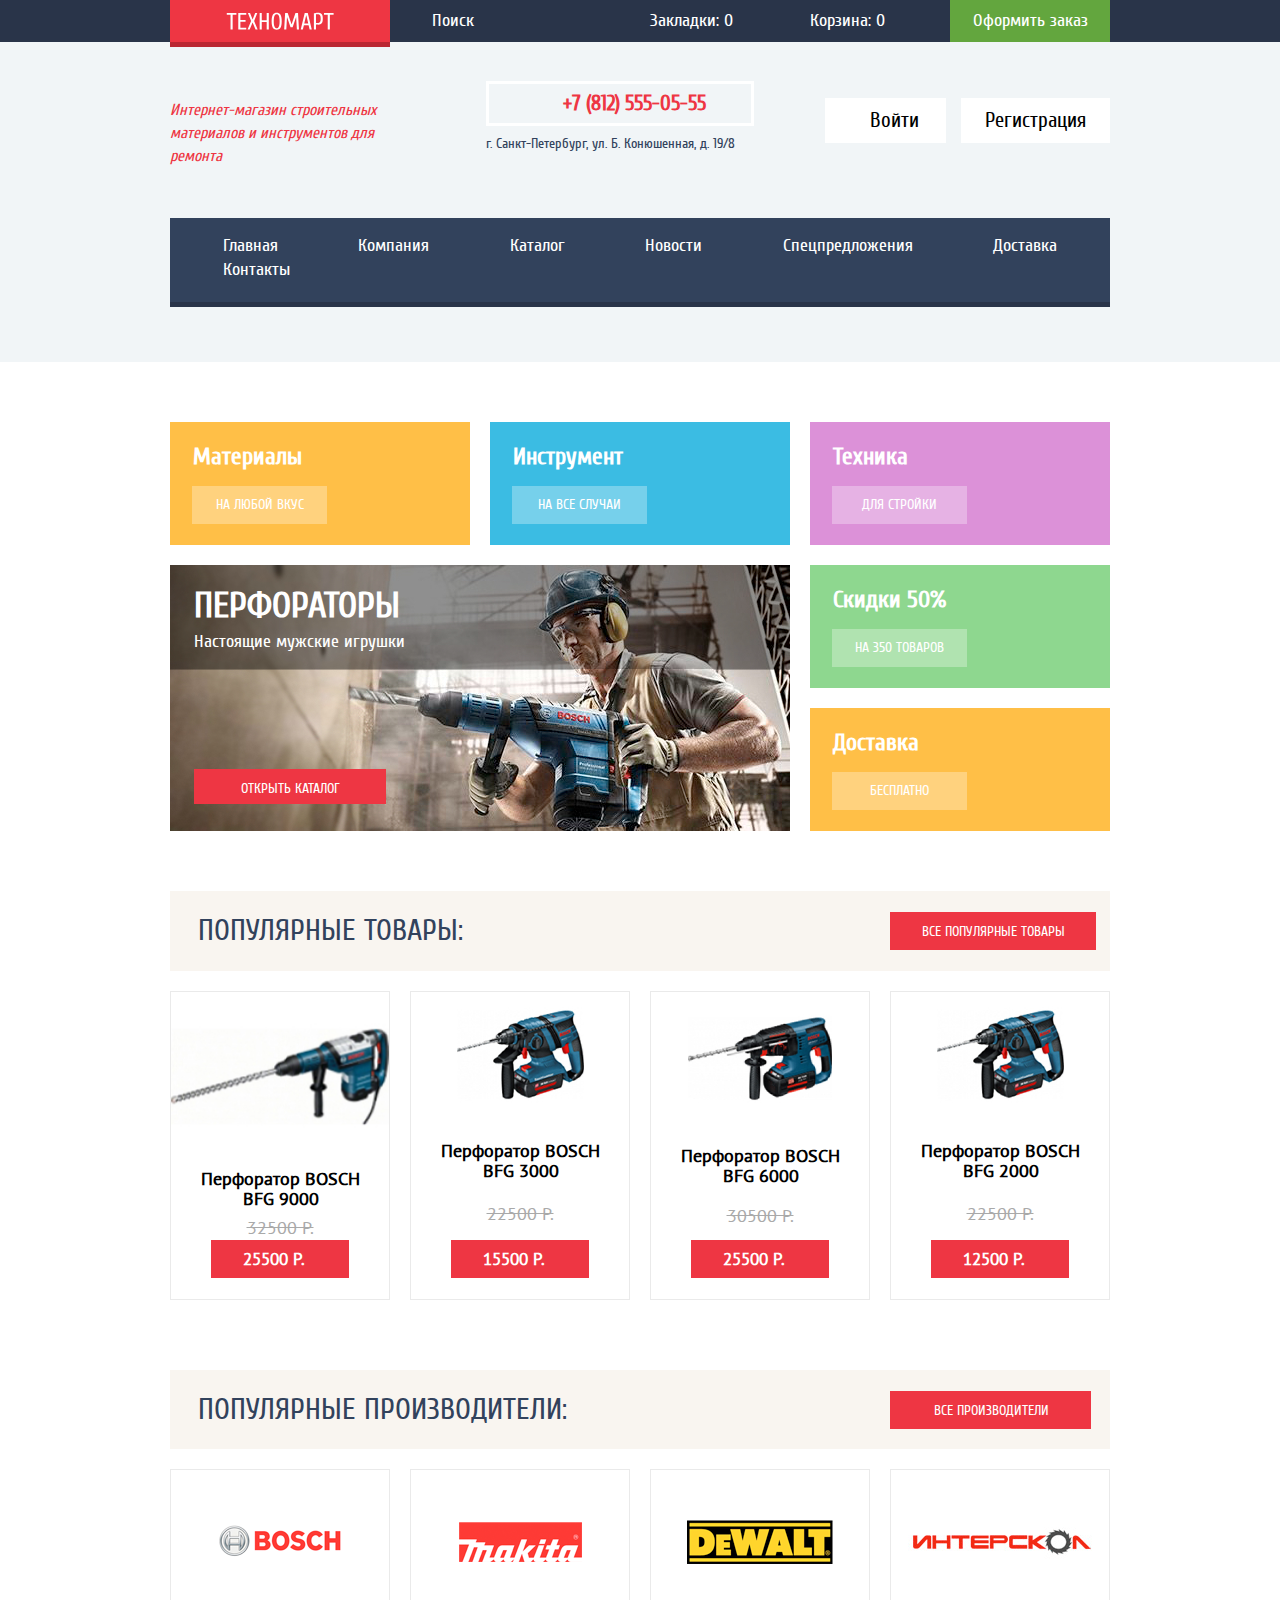
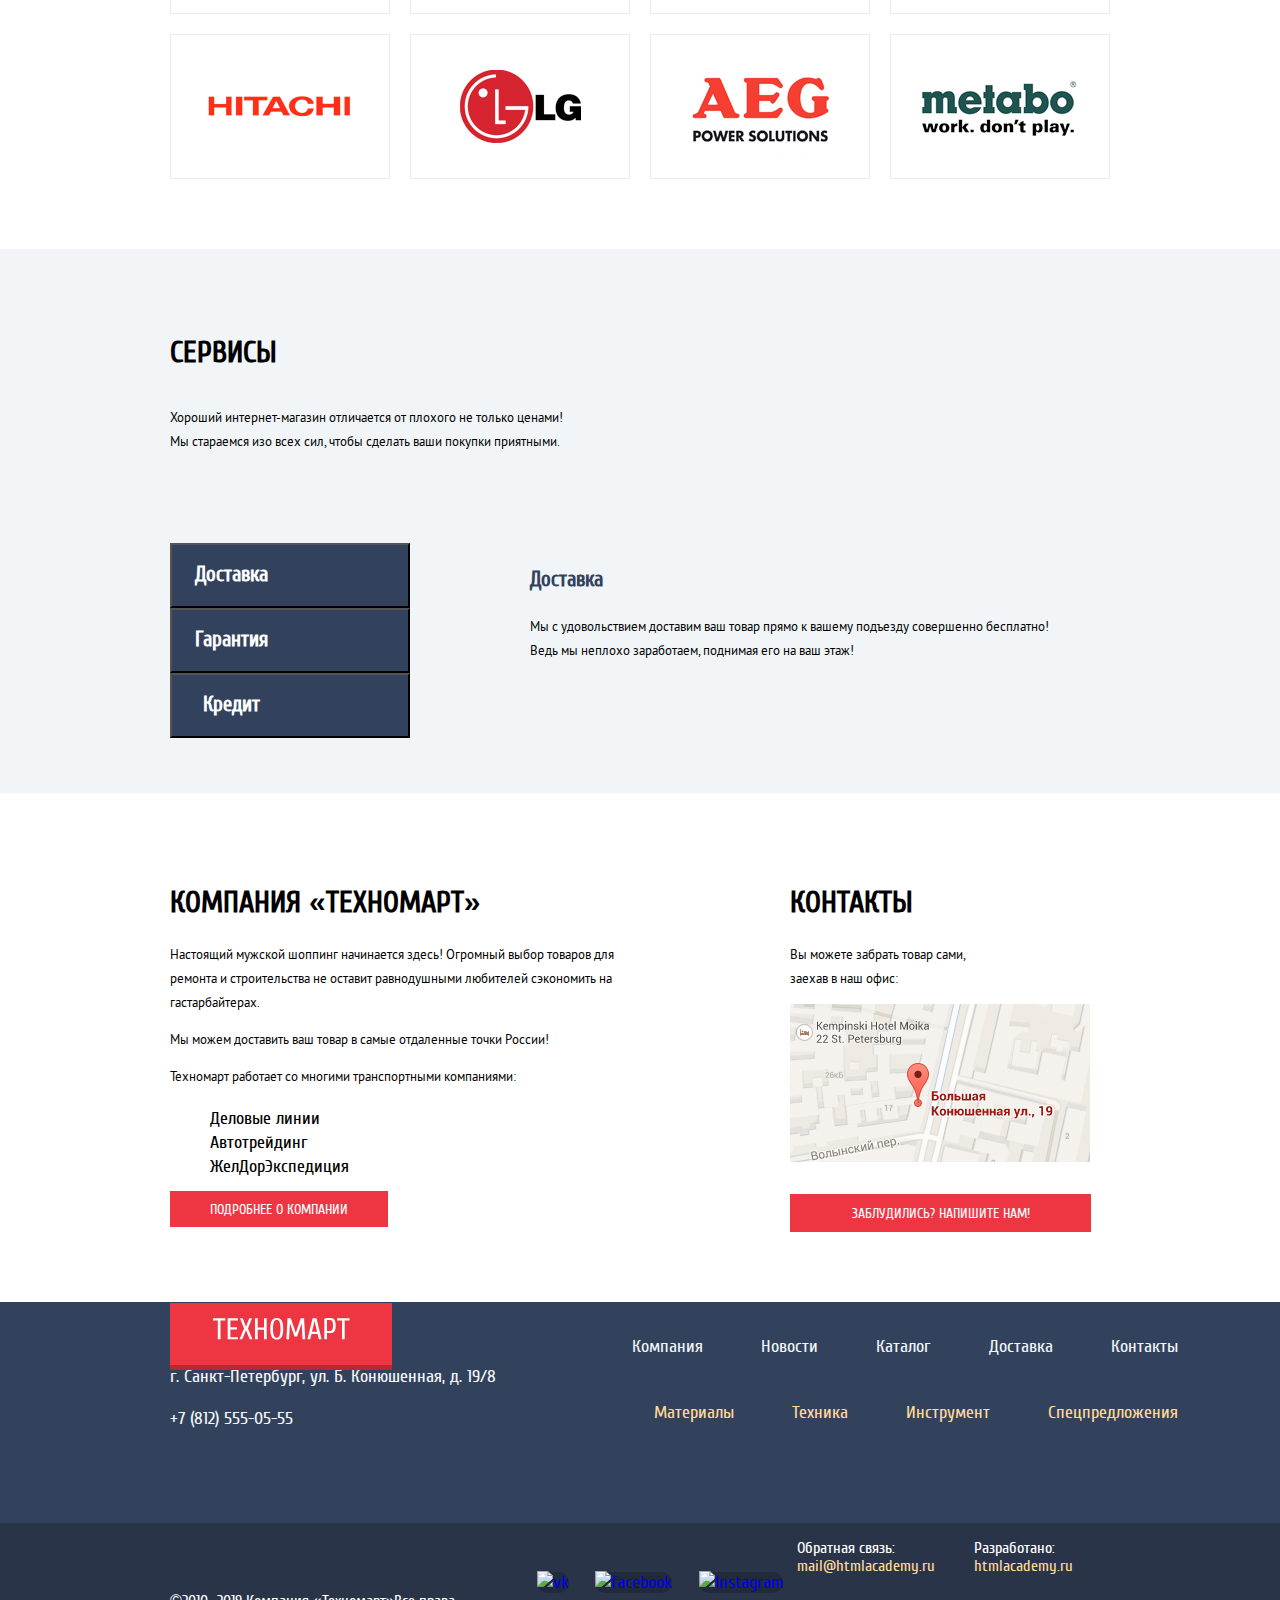
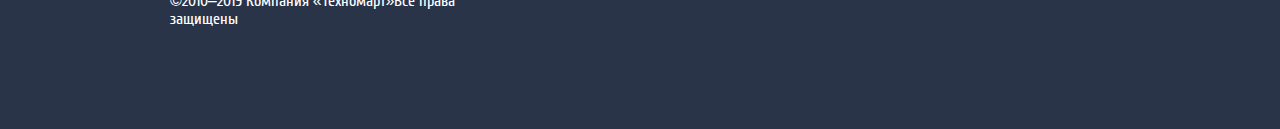
==== commit e797b346: "Merge pull request #6 from achernova/master" ====
--- a/index.html
+++ b/index.html
@@ -30,11 +30,11 @@
             </div>
             <div class="navigation-adress content-container">
                 <h1 class="h-header">Интернет-магазин строительных материалов и инструментов для ремонта</h1>
-                <div>
+                <div class="adres-container">
                     <a href="tel:+78125550555" class="phone">+7 (812) 555-05-55</a>
                     <p class="adress">г. Санкт-Петербург, ул. Б. Конюшенная, д. 19/8</p>
                 </div>
-                <div>
+                <div class="enter-registration">
                     <button type="submit" class="button-header">Войти</button>
                     <button type="submit" class="button-header">Регистрация</button>
                 </div>
@@ -69,14 +69,12 @@
             <h2 class="promo-heading">Промо-блок</h2>
             <div class="slider content-container">
                 <div class="slide">
-                    <!--<img src="img/slide2.jpg" width="620" height="266" alt="label">-->
                     <h3 class="tool">Перфораторы</h3>
-                    <p>Настоящие мужские игрушки</p>
+                    <p>Настоящие мужские игрушки</p>    
                     <a href="catalog.html" class="a-open-catalog">Открыть каталог</a>
                 </div>
                 <div class="slide">
-                    <!--<img src="img/slide1.jpg" width="620" height="266" alt="label">-->
-                    <h3 class="tool">Дрели</h3>
+                   <h3 class="tool">Дрели</h3>
                     <p>Соседям на радость!</p>
                     <a href="catalog.html" class="a-open-catalog">Открыть каталог</a>
                 </div>
@@ -110,47 +108,47 @@
             </div>
             <ul class="list-of-goods content-container">
                 <li class="good">
-                    <img src="img/snippet3.jpg" width="184" height="164" alt="Перфоратор 9000">
+                    <div class="good-hover">
+                        <button type="button" class="buy">Купить</button>
+                        <button type="button" class="to-bookmarks">В закладки</button>  
+                    </div>
+                    <img src="img/snippet3.jpg" width="220" height="170" alt="Перфоратор 9000">
                     <p class="good-name">Перфоратор BOSCH BFG 9000</p>
                     <del>32500 Р.</del>
                     <a href="#" class="price-good">25500 Р.</a>
-                    <div class="good-hover">
-                        <button type="submit" class="buy">Купить</button>
-                        <button type="submit" class="to-bookmarks">В закладки</button> 
-                    </div>                    
+                    
                 </li>
                 <li class="good">
                     <p class="new">new</p>
+                    <div class="good-hover">
+                        <button type="button" class="buy">Купить</button>
+                        <button type="button" class="to-bookmarks">В закладки</button> 
+                    </div>
                     <img src="img/snippet2.jpg" width="127" height="112" alt="gПерфоратор 3000">
                     <p class="good-name">Перфоратор BOSCH BFG 3000</p>
                     <del>22500 Р.</del>
                     <a href="#" class="price-good">15500 Р.</a>
+                </li>
+                <li class="good">
                     <div class="good-hover">
-                        <button type="submit" class="buy">Купить</button>
-                        <button type="submit" class="to-bookmarks">В закладки</button> 
-                    </div>
-                </li>
-                <li class="good">
+                        <button type="button" class="buy">Купить</button>
+                        <button type="button" class="to-bookmarks">В закладки</button> 
+                    </div>
                     <img src="img/snippet1.jpg" width="144" height="128" alt="gПерфоратор 6000">
                     <p class="good-name">Перфоратор BOSCH BFG 6000</p>
                     <del>30500 Р.</del>
                     <a href="#" class="price-good">25500 Р.</a>
+                </li>
+                <li class="good">
                     <div class="good-hover">
-                        <button type="submit" class="buy">Купить</button>
-                        <button type="submit" class="to-bookmarks">В закладки</button> 
-                    </div>
-                </li>
-                <li class="good">
+                        <button type="button" class="buy">Купить</button>
+                        <button type="button" class="to-bookmarks">В закладки</button> 
+                    </div>
                     <p class="new">new</p>
                     <img src="img/snippet2.jpg" width="127" height="112" alt="Перфоратор 2000">
-
                     <p class="good-name">Перфоратор BOSCH BFG 2000</p>
                     <del>22500 Р.</del>
                     <a href="#" class="price-good">12500 Р.</a>
-                    <div class="good-hover">
-                        <button type="submit" class="buy">Купить</button>
-                        <button type="submit" class="to-bookmarks">В закладки</button> 
-                    </div>
                 </li>
             </ul>
         </section>
@@ -251,24 +249,31 @@
             </div>
             <div class="contact">
                 <h2 class="h-contact">Контакты</h2>
-                <p class="p-about">Вы можете забрать товар сами, заехав в наш офис:</p>
+                <p class="p-about">Вы можете забрать товар сами,<br> заехав в наш офис:</p>
                 <a href="#">
                     <img src="img/map.jpg" width="300" height="158" alt="map">
                 </a>
-                <button type="button" class="button-write">Заблудились? Напишите нам!</button>
-                <div class="write-us">
-                    <form action="https://echo.htmlacademy.ru/" method="post">
-                        <input type="text" name="writeus" id="name" placeholder="Имя Фамилия" class="placeholder">
-                        <label for="name">Ваше имя:</label>
-                        <textarea name="letter" id="letter-field" rows="10" class="placeholder">В свободной форме</textarea>
-                        <label for="letter-field" class="lables">Текст письма:</label>
-                        <input type="email" name="mail" id="mail" placeholder="email@example.com" class="placeholder">
-                        <label for="mail">Ваш e-mail:</label>
-                        <button type="submit" class="button-send">Отправить</button>
-                    </form>
-                </div>
-            </div>
-        </section>
+                <button type="button" class="button-write">Заблудились? Напишите нам!</button>       
+            </div>
+        </section>
+            <form action="https://echo.htmlacademy.ru/" method="post"  class="modal-write-us">
+                <div class="modal-name">
+                    <label for="name">Ваше имя:</label>
+                    <input type="text" name="writeus" id="name" placeholder="Имя Фамилия">
+                </div>
+                <div class="modal-email">
+                    <label for="mail">Ваш e-mail:</label>
+                    <input type="email" name="mail" id="mail" placeholder="email@example.com">
+                </div>
+                <div class="modal-textarea">
+                    <label for="letter-field">Текст письма:</label>
+                    <textarea name="letter" id="letter-field" rows="10" class="placeholder">В свободной форме</textarea>
+                </div>                
+                <button type="submit" class="button-send">Отправить</button>
+            </form>
+            <!--<button type="button" class="modal-close">
+                <span class="close">Закрыть</span>
+            </button>-->
     </main>
     <footer class="footer-main">
         <div class="footer-grid">
@@ -292,15 +297,15 @@
                         </li>
                         <li>
                             <a href="#">Новости</a>
-                            <li>
-                                <a href="#">Каталог</a>
-                            </li>
-                            <li>
-                                <a href="#">Доставка</a>
-                            </li>
-                            <li>
-                                <a href="#">Контакты</a>
-                            </li>
+                        <li>
+                            <a href="#">Каталог</a>
+                        </li>
+                        <li>
+                            <a href="#">Доставка</a>
+                        </li>
+                        <li>
+                            <a href="#">Контакты</a>
+                        </li>
                     </ul>
                     <ul class="nav-footer-yellow">
                         <li>
@@ -308,12 +313,12 @@
                         </li>
                         <li>
                             <a href="#">Техника</a>
-                            <li>
-                                <a href="#">Инструмент</a>
-                            </li>
-                            <li>
-                                <a href="#">Спецпредложения</a>
-                            </li>
+                        <li>
+                            <a href="#">Инструмент</a>
+                        </li>
+                        <li>
+                            <a href="#">Спецпредложения</a>
+                        </li>
                     </ul>
                 </div>
             </section>
--- a/css/style.css
+++ b/css/style.css
@@ -37,9 +37,11 @@
     --special-opacity: rgba(255, 255, 255, 0.5);
     --special-opacity1: rgba(255, 255, 255, 0.3);
     --background-slide: rgba(0, 0, 0, 0.25);
+    --shadow: rgba(0, 0, 0, 0.15);
     --outline: rgba(0, 0, 255, 0.7);
     --outline-green: rgba(0, 255, 0, 0.7);
     --outline-red: rgba(255, 0, 0, 0.7);
+    --buy-shadow: #367315;
 }
 
 @font-face {
@@ -96,12 +98,14 @@
 
 .content-container {
     max-width: 940px;
+    margin: auto;
 }
 .navigation {
     background-color: var(--basic-background);
     display: grid;
     grid-template-rows: min-content 1fr min-content;
     box-sizing: border-box;
+    padding-bottom: 60px;
 }
 
 .main-header {
@@ -110,14 +114,14 @@
 
 .background-navigation {
     background-color: var(--deep-grey);
+    margin-bottom: 46px;
+
 }
 
 .navigation-top {
     background-color: var(--deep-grey);
     display: grid;
     grid-template-columns: 220px 260px 160px 140px 160px;
-    margin: auto;
-    
 }
 
 .logo-main {
@@ -189,11 +193,8 @@
 
 .navigation-adress {
     display: grid;
-    grid-template-columns: auto auto auto;
-    margin: auto;
+    grid-template-columns: auto 270px auto;
     margin-bottom: 40px;
-    padding-top: 46px;
-    gap: 69px;
 }
 
 .h-header {
@@ -203,6 +204,17 @@
     font-style: italic;
     font-weight: normal;
     text-align: left;
+    padding-right: 90px;
+}
+
+.adress-container {
+    display: flex;
+    flex-direction: column;
+    margin-top: 10px;
+}
+
+.enter-registration {
+    padding-left: 69px;
 }
 
 .phone {
@@ -212,13 +224,12 @@
     font-weight: bold;
     border: 3px solid var(--basic-white);
     padding: 7px 45px 8px 74px;
-}
+ }
 
 .adress {
     font-size: 14px;
     line-height: 24px;
     color: var(--deeply-grey);
-    order: 5;
 }
 
 .button-header {
@@ -236,6 +247,7 @@
 .button-header:first-child {
     padding-left: 45px;
     padding-right: 27px;
+    margin-right: 10px;
 }
 
 .button-header:last-child {
@@ -261,22 +273,38 @@
     background-color: var(--deeply-grey);
     list-style: none;
     box-shadow: 0 5px 0 0 var(--deep-grey);
-    padding-top: 16px;
-    padding-bottom: 20px;
+    padding: 16px 25px 20px 25px;
+    display: flex; 
+    justify-content: space-between;
+    flex-wrap: wrap;
+    box-sizing: border-box;
+}
+
+
+.list-header a {
+    list-style: none;
+    color: var(--basic-white);
+    padding: 16px 28px 20px 28px;
+    text-align: center;
+}
+
+/*.list-header {
+    background-color: var(--deeply-grey);
+    list-style: none;
+    box-shadow: 0 5px 0 0 var(--deep-grey);
+    padding: 16px 25px 20px 25px;
     display: grid;
     grid-template-columns: 1fr 1fr 1fr 1fr 1fr 1fr 1fr;
-    margin: auto;
     margin-bottom: 60px;
 }
 
 .list-header a {
     list-style: none;
     color: var(--basic-white);
-    padding: 16px 25px 20px 25px;
-    margin-left: auto;
-    margin-right: auto;
-    text-align: center;
-}
+    padding: 16px 28px 20px 28px;
+    text-align: center;
+}
+*/
 
 .list-header a:hover {
     background-color: var(--deep-grey);
@@ -290,8 +318,6 @@
 
 
 /*main*/
-
-
 /*slider*/
 
 .promo-heading {
@@ -303,49 +329,30 @@
     display: grid;
     grid-template-columns: auto auto auto;
     grid-template-rows: auto auto auto;
-    margin: auto;
     margin-bottom: 60px;
-    padding: 0;
     gap: 20px;
 }
 
-
-.slide:first-child {
-    background-image: url(../img/slide2.jpg);
+.slide {
+    background-size: 620px 266px;
     background-repeat: no-repeat;
+    box-shadow: inset 0 104px 0 0 var(--background-slide);
     padding-bottom: 27px;
     grid-column: 1/3;
     grid-row: 2/4;
-    /*
     display: flex;
-    margin-left: auto;
-    margin-right: auto;
     width: 620px;
-    height: 266px;
     flex-direction: column;
-    box-sizing: border-box;
-    align-items: flex-start;
-    padding-left: 0;
-    padding-bottom: 27px;*/
+}
+
+.slide:first-child {
+    background-image: url(../img/slide2.jpg);
 }
 
 .slide:nth-child(2) {
     display: none;
     background-image: url(../img/slide1.jpg);
-    background-repeat: no-repeat;
-    padding-bottom: 27px;
-    /*display: flex;
-	margin-left: auto;
-	margin-right: auto;
-	width: 620px;
-	height: 266px;
-	flex-direction: column;
-	box-sizing: border-box;
-	align-items: flex-start;
-	padding-left: 0;
-	padding-bottom: 27px;*/
-}
-
+}
 
 .tool {
     font-weight: bold;
@@ -353,31 +360,34 @@
     line-height: 36px;
     text-transform: uppercase;
     color: var(--basic-white);
-    background-color: var(--background-slide);
     max-width: 620px;
-    padding: 23px 50px 45px 24px;
+    padding: 23px 50px 5px 24px;
     margin: 0;
 }
 
-
 .slide p {
-    padding-top: 5px;
-    /*position: relative;
-	top: -94px;
-	margin-left: 24px;*/
+    margin: 0;
+    position: relative;
+	margin-left: 24px;
+    padding-bottom: 115px;
+    margin-top: auto;
 }
 
 .a-open-catalog {
-    max-width: 192px;
-    max-height: 38px;
+    width: 192px;
     font-size: 14px;
     line-height: 18px;
     color: var(--basic-white);
     text-transform: uppercase;
-    padding: 11px 46px 9px 46px;
+    text-align: center;
+    background-color: var(--basic-red);
+    padding: 11px 46px 6px 46px;
+    margin-left: 24px;
+    box-sizing: border-box;
 }
 
 .new {
+    display: none;
     width: 100px;
     font-size: 14px;
     line-height: 18px;
@@ -391,21 +401,22 @@
 }
 
 .promo {
+    width: 300px;
+    display: flex;
+    flex-direction: column;
+    box-sizing: border-box;
+}
+
+.promo h2 {
     font-weight: bold;
     font-size: 24px;
     line-height: 30px;
     color: var(--basic-white);
-    max-width: 300px;
-    max-height: 123px;
-}
-
-.promo h2 {
-    padding-bottom: 14px;
     padding-top: 20px;
     padding-left: 23px;
-    margin-left: 0;
-    margin-top: 0;
-}
+    padding-bottom: 14px;
+    margin: 0;
+ }
 
 .promo a {
     font-size: 14px;
@@ -415,7 +426,11 @@
     color: var(--basic-white);
     text-transform: uppercase;
     background-color: var(--special-opacity1);
-    padding: 10px 24px 10px 23px;
+    max-width: 135px;
+    margin-left: 22px;
+    padding-top: 10px;
+    padding-bottom: 10px;
+    margin-bottom: 21px;
 }
 
 .promo a:hover {
@@ -460,35 +475,23 @@
 
 .popular-goods,
 .popular-manufactures {
-    margin: auto;
     font-size: 30px;
     line-height: 30px;
+    font-weight: normal;
     color: var(--deeply-grey);
     text-transform: uppercase;
+    padding-left: 28px;
+}
+
+.container-popular,
+.container-goods {
     background-color: var(--basic-pink);
-    padding-top: 29px;
-    padding-bottom: 30px;
-    padding-left: 30px;
-    width: 940px;
-}
-
-.popular-manufactures {
-    font-size: 30px;
-    line-height: 30px;
+    display: grid;
     color: var(--deeply-grey);
-    text-transform: uppercase;
-    background-color: var(--basic-pink);
-}
-
-.a-open-catalog {
-    padding: 11px 46px 9px 46px;
-    text-align: center;
-    font-size: 14px;
-    line-height: 18px;
-    color: var(--basic-white);
-    text-transform: uppercase;
-    background-color: var(--basic-red);
-}
+    grid-template-columns: 720px 220px;
+    margin-bottom: 20px;
+}
+
 
 .a-open-catalog:hover {
     background-color: var(--red-buttonh);
@@ -525,33 +528,23 @@
 .a-all-goods {
     padding-left: 24px;
     padding-right: 24px;
+    margin-right: 14px;
 }
 
 .a-all-manufactures {
     padding-left: 39px;
     padding-right: 38px;
+    margin-right: 19px;
 }
 
 .section-goods {
     margin-bottom: 70px;
 }
 
-.container-popular,
-.container-goods {
-    display: grid;
-    color: var(--deeply-grey);
-    grid-template-columns: 720px 220px;
-    margin: auto;
-    align-content: center;
-    margin-bottom: 20px;
-
-}
-
 .list-of-goods {
     list-style: none;
     display: grid;
     grid-template-columns: 220px 220px 220px 220px;
-    margin: auto;
     padding: 0;
     list-style: none;
     gap: 20px;
@@ -559,37 +552,61 @@
 
 .good {
     border: 1px solid var(--light-grey);
-    margin-top: 20px;
-    padding-bottom: 8px;
-
+    display: flex;
+    flex-direction: column;
+ }
+
+.good img {
+    margin: auto; 
 }
 
 .good-name {
+    font-family: PT Sans, 'Arial', sans-serif;
     font-weight: bold;
     font-size: 18px;
     line-height: 20px;
+    text-align: center;
     color: var(--basic-black);
     padding: 8px 17px 7px 18px;
+    margin: auto;
 }
 
 del {
     color: var(--grey);
+    font-family: PT Sans, 'Arial', sans-serif;
+    text-align: center;
 }
 
 .price-good {
+    font-family: PT Sans, 'Arial', sans-serif;
     font-weight: bold;
     font-size: 17px;
     line-height: 18px;
     color: var(--basic-white);
     background-color: var(--basic-red);
     padding: 10px 44px 10px 32px;
-    text-align: center;
+    padding-bottom: 10px;
+    text-align: center;
+    margin: auto;
+    margin-bottom: 21px;
 }
 
 .good-hover {
     display: none;
 }
 
+/*.good:hover .good-hover{
+    display: block;
+
+}
+
+.good:hover img {
+    display: none;
+}
+
+.good:hover {
+    box-shadow: 0 4px 20px var(--light-grey);
+}*/
 
 .buy {
     font-size: 14px;
@@ -601,6 +618,11 @@
     padding: 10px 40px 10px 30px;
     width: 135px;
     border: none;
+    margin-left: 41px;
+    margin-right: 48px;
+    margin-top: 38px;
+    margin-bottom: 10px;
+    box-shadow: 0 3px 0 var(--buy-shadow);
 }
 
 .buy:hover {
@@ -619,8 +641,12 @@
     background-color: var(--basic-white);
     border: 3px solid var(--basic-green);
     text-align: center;
-    padding: 11px 34px 9px 35px;
-    border: none;
+    padding-top: 11px;
+    padding-bottom: 9px;
+    width: 135px;
+    margin-left: 41px;
+    margin-right: 48px;
+    margin-bottom: 54px;
 }
 
 .to-bookmarks:hover {
@@ -636,17 +662,23 @@
     display: grid;
     grid-template-columns: 1fr 1fr 1fr 1fr;
     grid-template-rows: 1fr 1fr;
-    margin: auto;
+    list-style: none;
+    gap: 20px;
+    margin-bottom: 70px;
     padding: 0;
-    list-style: none;
-    column-gap: 20px;
 }
 
 .logos-list {
     background-color: var(--basic-white);
     border: 1px solid var(--light-grey);
     box-sizing: border-box;
-    margin-bottom: 70px;
+    text-align: center;
+    width: 220px;
+    height: 145px;
+    box-sizing: border-box;
+    display: flex;
+    justify-content: center;
+    align-items: center;
 }
 
 .logos-list:hover {
@@ -657,9 +689,8 @@
     opacity: 0.5;
 }
 
-.img-logo {
-    display: block;
-    margin: auto;
+.logos-list a{
+    display: flex;
 }
 
 .service {
@@ -670,7 +701,6 @@
 .service-top {
     display: grid;
     grid-template-rows: 1fr 1fr;
-    margin: auto;
     padding-top: 64px;
 }
 
@@ -679,7 +709,6 @@
     grid-template-columns: 240px 619px;
     padding: 0;
     column-gap: 80px;
-    margin: auto;
 }
 
 .button-container {
@@ -802,18 +831,9 @@
     background-color: var(--red-buttona);
 }
 
-.write-us {
-    font-size: 18px;
-    line-height: 24px;
-    color: var(--basic-black);
-    display: none;
-}
-
 .contacts {
     display: grid;
     grid-template-columns: 460px 320px;
-    margin-left: auto;
-    margin-right: auto;
     margin-bottom: 70px;
     column-gap: 160px;
     align-self: center;
@@ -835,14 +855,71 @@
     background-color: var(--basic-red);
     padding: 11px 61px 9px 62px;
     border: none;
-}
-
-.placeholder {
-    font-size: 13px;
+    margin-top: 25px;
+}
+
+.modal-write-us {
+    background-color: var(--basic-white);
+    font-size: 18px;
+    line-height: 24px;
+    color: var(--basic-black);
+    position: absolute;
+    box-sizing: border-box;
+    border: 1px solid var(--basic-white);
+    box-shadow: 10px 10px 10px 10px var(--shadow);
+    display: none;
+    grid-template-columns: 220px 220px;
+    grid-template-rows: 1fr 1fr 1fr;
+    gap: 20px;
+    width: 620px;
+    padding-top: 46px;
+    padding-left: 80px;
+    padding-right: 80px;
+    padding-bottom: 37px;
+}
+
+.modal-name {    
+    grid-column: 1/2;
+    grid-row: 1/2;
+}
+
+.modal-email {
+    grid-column: 2/3;
+    grid-row: 1/2;
+}
+
+.modal-email input,
+.modal-name input {
+    font-family: PT Sans, 'Arial', sans-serif;
+    font-style: normal;
+    font-weight: normal;
+    font-size: 13px; 
     line-height: 24px;
     color: var(--grey);
 }
 
+.modal-textarea {
+    grid-column: 1/3;
+    grid-row: 2/3;
+    align-self: center;
+}
+
+.placeholder {
+    font-family: PT Sans, 'Arial', sans-serif;
+    font-style: normal;
+    font-weight: normal;
+    font-size: 13px; 
+    line-height: 24px;
+    color: var(--grey);
+    width: 460px;
+}
+
+.modal-write-us label {
+    font-size: 18px; 
+    line-height: 24px;
+    color: var(--basic-black);
+}
+
 .button-send {
     font-size: 14px;
     line-height: 18px;
@@ -851,6 +928,11 @@
     text-transform: uppercase;
     background-color: var(--basic-red);
     padding: 11px 199px 9px 199px;
+    border: none;
+    grid-column: 1/3;
+    grid-row: 3/4;
+    width: 460px;
+    align-self: center;
 }
 
 .button-write:hover,
@@ -881,36 +963,25 @@
 .contact-footer {
     display: grid;
     grid-template-columns: 1fr 1fr;
-    margin: auto;
 }
 
 .footer-adress {
     width: 380px;
-    padding-right: 200px;
 }
 
 .h-contact-footer {
-    visibility: hidden;
-}
-
-.feedback {
-    background-color: var(--deep-grey);
-}
-
-.h-feedback {
-    visibility: hidden;
-}
-
-.container-feedback {
-    display: grid;
-    grid-template-columns: 1fr 1fr 1fr;
-    margin: auto;
+    display: none;
 }
 
 .logo-footer {
     background-color: var(--basic-red);
     box-shadow: 0 5px 0 0 var(--red-buttona);
     padding: 21px 42px 20px 42px;
+    margin-bottom: 22px;
+}
+
+.p-phooter {
+
 }
 
 .p-footer,
@@ -918,25 +989,51 @@
     font-size: 18px;
     line-height: 24px;
     color: var(--smoke);
-    margin: 0;
-    margin-top: 40px;
-}
-
-.nav-footer,
+}
+
+.footer-navigation {
+    display: grid;
+    grid-template-rows: 1fr 1fr;
+    width: 686px;
+    margin: auto;
+    margin-bottom: 74px;
+
+}
+
+.nav-footer {
+    grid-row: 1/2;
+    list-style: none;
+    display: flex; 
+    box-sizing: border-box;
+    justify-content: flex-end;
+    flex-wrap: wrap;
+    margin-bottom: 24px;
+}
+
 .nav-footer-yellow {
-    list-style: none;
+    grid-row: 2/3;
+    list-style: none;
+    display: flex; 
+    box-sizing: border-box;
+    justify-content: flex-end;
+    flex-wrap: wrap;
+ 
 }
 
 .nav-footer a {
     font-size: 18px;
     line-height: 24px;
     color: var(--basic-background);
+    margin: auto;
+    padding-right: 58px;
 }
 
 .nav-footer-yellow a {
     font-size: 18px;
     line-height: 24px;
     color: var(--special-yellowfooter);
+    margin: auto;
+    padding-right: 58px;
 }
 
 .nav-footer a:hover,
@@ -950,10 +1047,23 @@
     opacity: 0.5;
 }
 
+.feedback {
+    background-color: var(--deep-grey);
+}
+
+.h-feedback {
+    visibility: hidden;
+}
+
+.container-feedback {
+    display: grid;
+    grid-template-columns: 1fr 1fr 1fr;
+}
 .p-feedback {
     font-size: 16px;
     line-height: 18px;
     color: var(--basic-white);
+    grid-column: 1/2;
 }
 
 .p-feedback a {
@@ -961,9 +1071,16 @@
 }
 
 .social-list {
-    list-style: none;
-}
-
+    grid-column: 2/3;
+    list-style: none;
+    display: flex;
+    justify-content: space-around;
+}
+
+.social-list li {
+    margin: auto;
+    padding: 0;
+}
 .social-list a {
     background-color: var(--social-grey);
     border-radius: 45px;
@@ -974,6 +1091,10 @@
     background-color: var(--basic-red);
 }
 
+.container-mail {
+    grid-column: 3/4; 
+    display: flex;  
+}
 
 /*Catalog*/
 /*header*/
@@ -985,6 +1106,10 @@
     padding-left: 35px;
     color: var(--basic-white);
 }
+.login-username {
+    display: flex;
+    flex-direction: column;
+}
 
 .username {
     font-size: 21px;
@@ -992,6 +1117,12 @@
     background-color: var(--basic-white);
     padding: 12px 57px 12px 56px;
     color: var(--basic-black);
+    margin-left: 51px; 
+}
+
+.login-user-name {
+    margin-left: 104px;
+
 }
 
 .order-account {
@@ -1018,7 +1149,6 @@
 .main-catalog { 
     display: grid;
     grid-template-columns: 220px 1fr;
-    margin: auto;
     gap: 20px; 
 }
 
@@ -1027,19 +1157,20 @@
     display: grid;
     grid-template-rows: 80px 1fr;
     gap: 20px;
-}
-
-.h-navig {
-    visibility: hidden;
-}
+    padding-left: 0;
+    margin: 0;
+}
+
 
 .h-navig-main {
+    font-size: 30px;
+    line-height: 30px;
+    text-transform: uppercase;
     background-color: var(--grey-catalog);
     color: var(--basic-grey);
     grid-row: max-content;
+    padding: 29px 739px 30px 29px;
     padding-bottom: 30px;
-    padding-top: 29px;
-    padding-left: 29px;
 }
 
 .breadcrumbs {
@@ -1051,11 +1182,16 @@
     text-transform: uppercase;
     list-style: none;
     color:  var(--basic-black);
+    display: flex;
+    justify-content: flex-start;
+    flex-wrap: wrap;
+    padding-left: 0;
 }
 
 .breadcrumbs a {
     list-style: none;
     color:  var(--basic-black);
+    padding-right: 40px;
 }
 
 .h-catalog {
@@ -1071,7 +1207,10 @@
     line-height: 18px;
     text-transform: uppercase;
     color: var(--basic-black);
-    padding: 10px 151px 10px 18px;
+    padding-top: 10px;
+    padding-bottom: 10px;
+    padding-left: 18px;
+    margin: 0;
 }
 
 .price-range {
@@ -1145,20 +1284,37 @@
     line-height: 18px;
     text-transform: uppercase;
     color: var(--basic-black);
+    background-color: var(--basic-white);
     text-align: center;
     padding: 10px 80px 10px 78px;
+    border: 1px solid var(--border-grey);
+    width: 220px;
 }
 
 .sort {
     background-color: var(--special-light);
     width: 700px;
     margin: auto;
-    margin-top: 0;
-}
+    display: flex;
+    justify-content: center;
+    flex-wrap: wrap; 
+    box-sizing: border-box;
+    margin-bottom: 28px;
+ }
 
 .sort-list {
     list-style: none;
     margin-bottom: 20px;
+    display: flex;
+    justify-content: space-around;
+    flex-wrap: wrap; 
+    width: 460px;
+    box-sizing: border-box;
+    margin: auto;
+}
+
+.h-sort {
+    margin-right: 140px;
 }
 
 .sort-list a {
@@ -1172,6 +1328,7 @@
     text-decoration: underline;
     text-decoration-color: var(--basic-red);
     text-decoration-style: dotted;
+
 }
 
 .sort-list a:hover {
@@ -1193,15 +1350,29 @@
     gap: 20px;
     max-width: 700px;
     margin-top: 28px;
+    margin-left: 0;
+    padding: 0;
 }
 
 .h-pages {
     visibility: hidden;
 }
 
+.pages {
+    display: flex;
+    justify-content: flex-start; 
+    margin-top: 48px;
+    margin-bottom: 60px;
+    flex-wrap: wrap;   
+}
+
 .list-pages {
     list-style: none;
-}
+    display: flex;
+    justify-content: flex-start;
+    flex-wrap: wrap;  
+}
+
 
 .list-pages a {
     font-family: PT Sans, 'Arial', sans-serif;
@@ -1214,7 +1385,9 @@
     color: var(--basic-black);
     background-color: var(--basic-white);
     border: 1px solid var(--border-grey);
+    width: 38px;
     border-radius: 2px;
+    margin-right: 10px;
     padding: 10px 15px 10px 15px;
 }
 
@@ -1228,9 +1401,12 @@
     color: var(--basic-black);
     background-color: var(--basic-white);
     border: 1px solid var(--border-grey);
+    width: 140px;
     border-radius: 2px;
     text-align: center;
-    padding: 10px 31px 10px 32px;
+    padding: 10px 15px 10px 15px;
+    margin: auto;
+    margin-left: 0;
 }
 
 .list-pages a:hover,
@@ -1243,7 +1419,7 @@
     border: 1px solid var(--basic-red);
 }
 
-.list-pages a:enabled {
+.list-pages a:focus {
     background-color: var(--basic-red);
     color: var(--basic-white);
 }
@@ -1257,7 +1433,6 @@
 .grid-bottom {
     display: grid;
     grid-template-rows: 1fr;
-    margin: auto;
 }
 
 .h-about-goods {
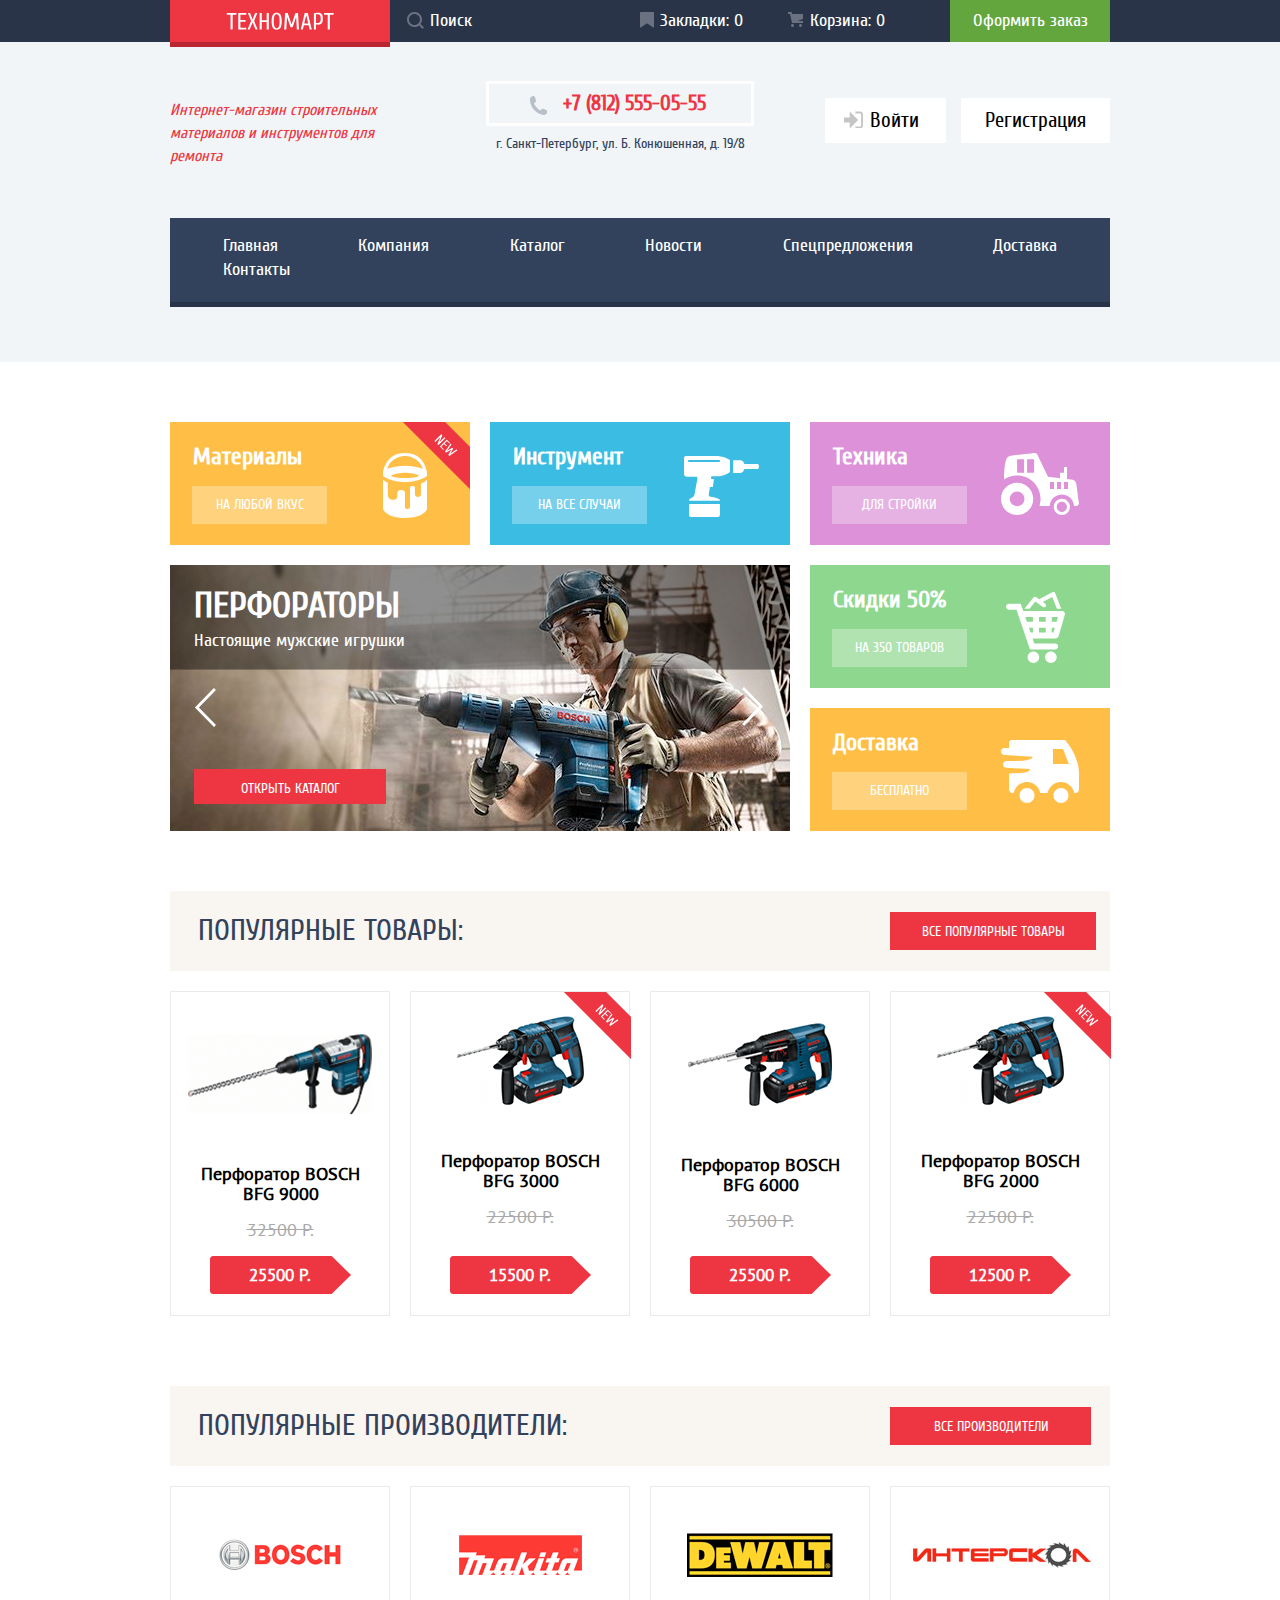
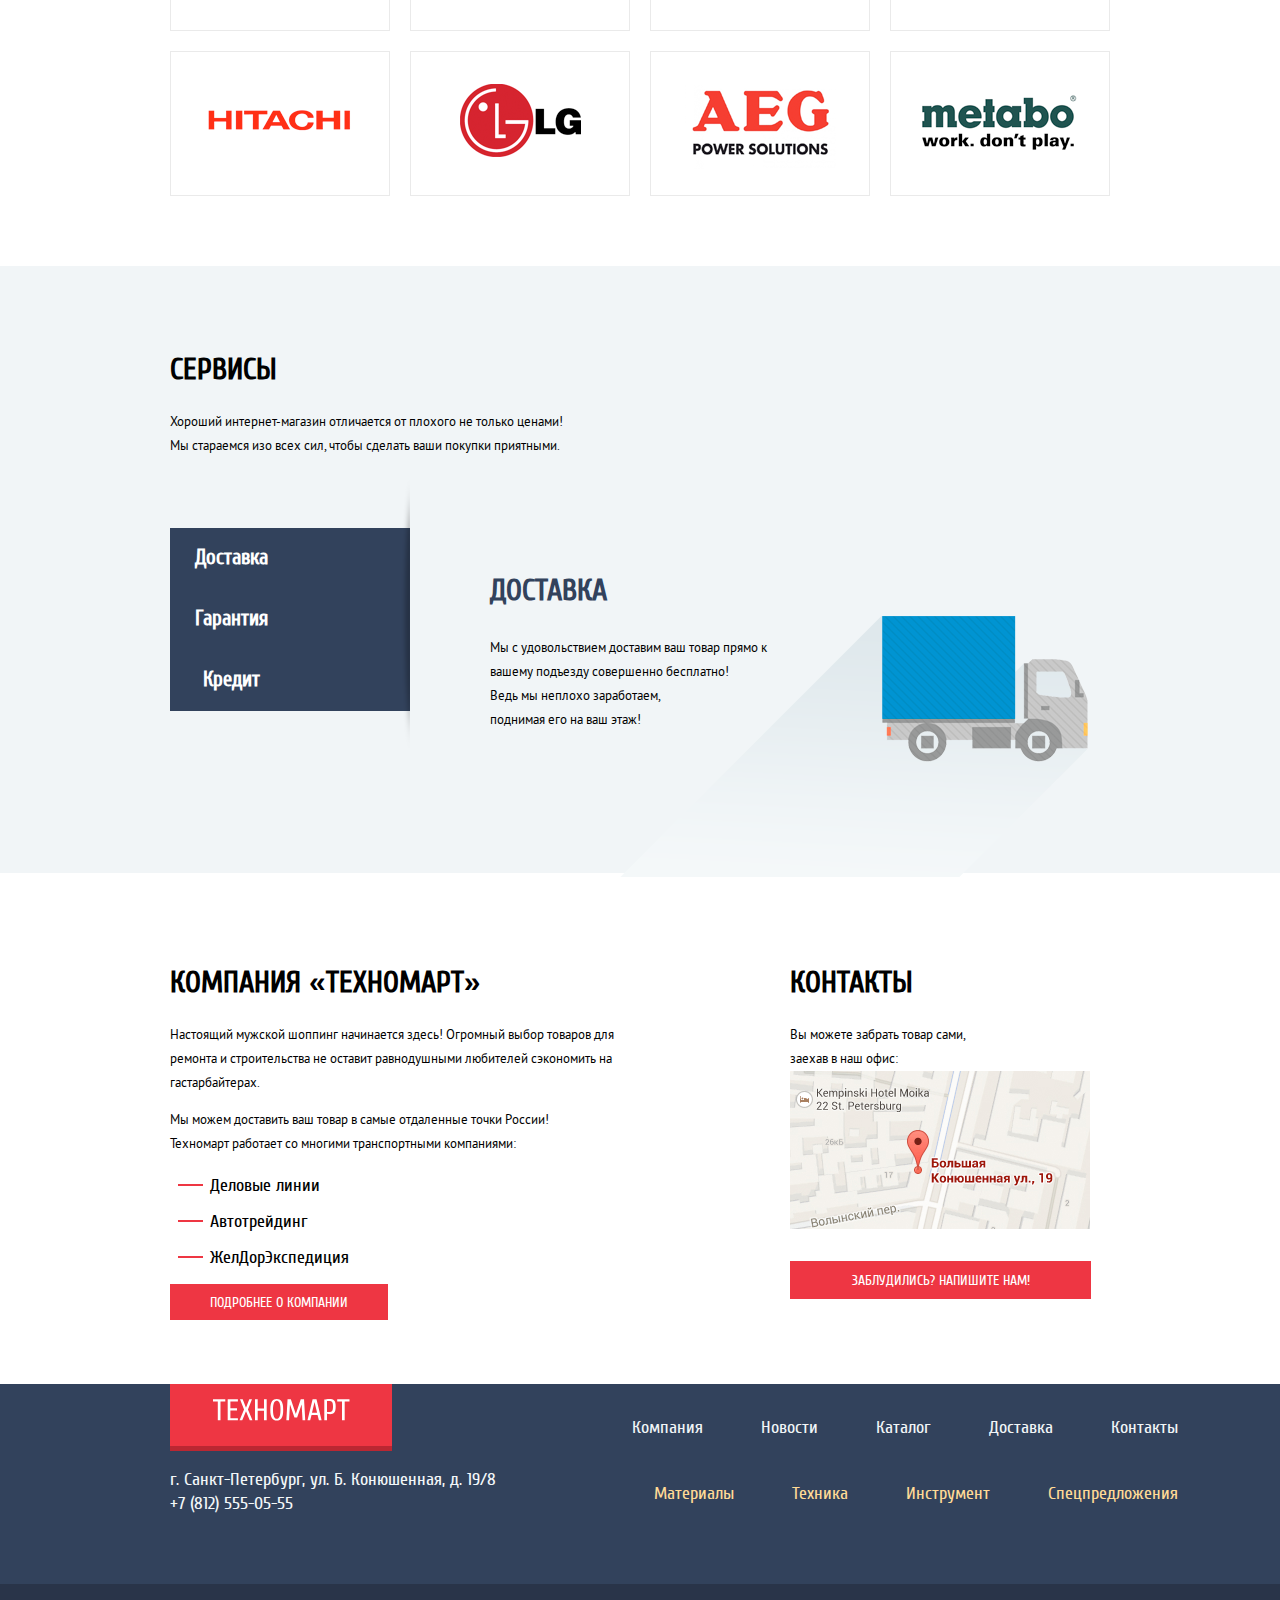
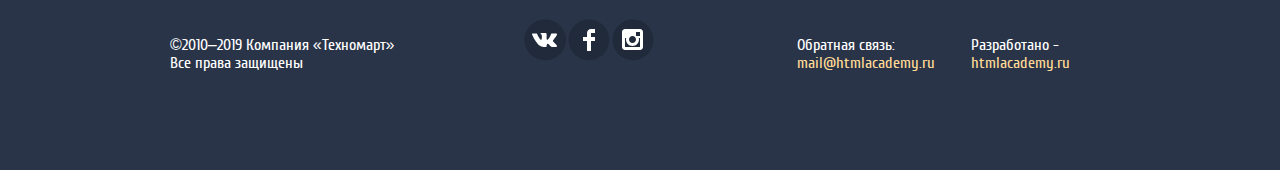
==== commit 40276406: "Выполняет задание по декоративным элементам" ====
--- a/index.html
+++ b/index.html
@@ -22,21 +22,22 @@
                             <path fill-rule="evenodd" clip-rule="evenodd" d="M103.847 2.65853V17.4498H101.734V2.65853H97.9779V1.01506H107.604V2.65853H103.847ZM95.7123 11.3572C95.3444 11.819 94.8827 12.1477 94.327 12.3433C93.7714 12.539 93.1101 12.6368 92.3431 12.6368C91.9831 12.6368 91.5762 12.6133 91.1223 12.5664C90.6683 12.5194 90.2927 12.4646 89.9953 12.402V17.4498H87.8823V1.24984C88.477 1.07766 89.0757 0.95636 89.6783 0.885926C90.281 0.815491 90.9344 0.780273 91.6388 0.780273C92.5779 0.780273 93.3762 0.8781 94.0336 1.07375C94.6909 1.2694 95.2231 1.59419 95.6301 2.0481C96.037 2.50201 96.3344 3.10462 96.5223 3.85593C96.7101 4.60723 96.804 5.53853 96.804 6.64984C96.804 7.79245 96.714 8.74723 96.534 9.51419C96.354 10.2811 96.0801 10.8955 95.7123 11.3572ZM94.5149 4.5368C94.3975 3.97332 94.2136 3.52723 93.9631 3.19853C93.7127 2.86984 93.3957 2.63897 93.0123 2.50593C92.6288 2.37288 92.1709 2.30636 91.6388 2.30636H89.9953V10.9933H91.6388C92.1709 10.9933 92.6288 10.9268 93.0123 10.7938C93.3957 10.6607 93.7127 10.4298 93.9631 10.1011C94.2136 9.77245 94.3975 9.32636 94.5149 8.76288C94.6322 8.1994 94.6909 7.49506 94.6909 6.64984C94.6909 5.80462 94.6322 5.10027 94.5149 4.5368ZM82.5996 13.2238H77.904L76.8475 17.4498H74.7344L78.7257 1.01506H81.7779L85.7692 17.4498H83.6562L82.5996 13.2238ZM80.2988 3.36288H80.2049L78.2562 11.5803H82.2475L80.2988 3.36288ZM70.1562 5.24114H70.0388L66.6344 15.3368H64.5214L61.117 5.24114H60.9996L60.2953 17.4498H58.1823L59.1214 1.01506H61.704L65.5309 12.2846H65.6249L69.4518 1.01506H72.0344L72.9736 17.4498H70.8605L70.1562 5.24114ZM54.3788 15.9238C53.9405 16.5655 53.4123 17.0194 52.794 17.2855C52.1757 17.5516 51.4675 17.6846 50.6692 17.6846C49.8709 17.6846 49.1627 17.5516 48.5444 17.2855C47.9262 17.0194 47.3979 16.5655 46.9596 15.9238C46.5214 15.282 46.1888 14.4172 45.9618 13.3294C45.7349 12.2416 45.6214 10.8759 45.6214 9.23245C45.6214 7.58897 45.7349 6.22332 45.9618 5.13549C46.1888 4.04766 46.5214 3.18288 46.9596 2.54114C47.3979 1.8994 47.9262 1.44549 48.5444 1.1794C49.1627 0.913317 49.8709 0.780273 50.6692 0.780273C51.4675 0.780273 52.1757 0.913317 52.794 1.1794C53.4123 1.44549 53.9405 1.8994 54.3788 2.54114C54.817 3.18288 55.1496 4.04766 55.3766 5.13549C55.6036 6.22332 55.717 7.58897 55.717 9.23245C55.717 10.8759 55.6036 12.2416 55.3766 13.3294C55.1496 14.4172 54.817 15.282 54.3788 15.9238ZM53.3575 5.75766C53.1931 4.84984 52.9779 4.12984 52.7118 3.59766C52.4457 3.06549 52.1327 2.69766 51.7727 2.49419C51.4127 2.29071 51.0449 2.18897 50.6692 2.18897C50.2936 2.18897 49.9257 2.29071 49.5657 2.49419C49.2057 2.69766 48.8927 3.06549 48.6266 3.59766C48.3605 4.12984 48.1453 4.84984 47.9809 5.75766C47.8166 6.66549 47.7344 7.82375 47.7344 9.23245C47.7344 10.6411 47.8166 11.7994 47.9809 12.7072C48.1453 13.6151 48.3605 14.3351 48.6266 14.8672C48.8927 15.3994 49.2057 15.7672 49.5657 15.9707C49.9257 16.1742 50.2936 16.2759 50.6692 16.2759C51.0449 16.2759 51.4127 16.1742 51.7727 15.9707C52.1327 15.7672 52.4457 15.3994 52.7118 14.8672C52.9779 14.3351 53.1931 13.6151 53.3575 12.7072C53.5218 11.7994 53.604 10.6411 53.604 9.23245C53.604 7.82375 53.5218 6.66549 53.3575 5.75766ZM40.6909 9.9368H35.7605V17.4498H33.6475V1.01506H35.7605V8.29332H40.6909V1.01506H42.804V17.4498H40.6909V9.9368ZM29.5396 17.4498L26.6048 10.4064L23.67 17.4498H21.5569L25.0787 8.99766L21.9091 1.01506H24.0222L26.6048 7.58897L29.1874 1.01506H31.3004L28.1309 8.99766L31.6526 17.4498H29.5396ZM12.283 1.01506H20.2656V2.65853H14.3961V8.05853H19.5613V9.70201H14.3961V15.8064H20.2656V17.4498H12.283V1.01506ZM6.64825 17.4498H4.53521V2.65853H0.778687V1.01506H10.4048V2.65853H6.64825V17.4498Z" fill="white"/>
                         </svg>
                     </a>
-                    <a href="#" class="search">Поиск</a>
-                    <a href="#" class="bookmark">Закладки: 0</a>
-                    <a href="#" class="basket">Корзина: 0</a>
+                    <a href="#" class="search position-relative">Поиск
+                    </a>
+                    <a href="#" class="bookmark position-relative">Закладки: 0</a>
+                    <a href="#" class="basket position-relative">Корзина: 0</a>
                     <button type="submit" class="button">Оформить заказ</button>
                 </div>
             </div>
             <div class="navigation-adress content-container">
                 <h1 class="h-header">Интернет-магазин строительных материалов и инструментов для ремонта</h1>
                 <div class="adres-container">
-                    <a href="tel:+78125550555" class="phone">+7 (812) 555-05-55</a>
+                    <a href="tel:+78125550555" class="phone position-relative">+7 (812) 555-05-55</a>
                     <p class="adress">г. Санкт-Петербург, ул. Б. Конюшенная, д. 19/8</p>
                 </div>
                 <div class="enter-registration">
-                    <button type="submit" class="button-header">Войти</button>
-                    <button type="submit" class="button-header">Регистрация</button>
+                    <button type="submit" class="button-login position-relative">Войти</button>
+                    <button type="submit" class="button-reg position-relative">Регистрация</button>
                 </div>
             </div>
             <ul class="list-header content-container">
@@ -66,36 +67,36 @@
     </header>
     <main>
         <section class="index">
-            <h2 class="promo-heading">Промо-блок</h2>
+            <h2 class="promo-heading visually-hidden">Промо-блок</h2>
             <div class="slider content-container">
-                <div class="slide">
+                <div class="slide position-relative">
                     <h3 class="tool">Перфораторы</h3>
-                    <p>Настоящие мужские игрушки</p>    
+                    <p>Настоящие мужские игрушки</p>
                     <a href="catalog.html" class="a-open-catalog">Открыть каталог</a>
                 </div>
-                <div class="slide">
-                   <h3 class="tool">Дрели</h3>
+                <div class="slide position-relative">
+                    <h3 class="tool">Дрели</h3>
                     <p>Соседям на радость!</p>
                     <a href="catalog.html" class="a-open-catalog">Открыть каталог</a>
                 </div>
+                <div class="promo new position-relative">
+                    <h2 class="promo-materials position-relative">Материалы</h2>
+                    <a href="#">На любой вкус</a>
+                </div>
                 <div class="promo">
-                    <p class="new">new</p>
-                    <h2>Материалы</h2>            
-                    <a href="#">На любой вкус</a></div>
+                    <h2 class="promo-instrument position-relative">Инструмент</h2>
+                    <a href="#">На все случаи</a>
+                </div>
                 <div class="promo">
-                    <h2>Инструмент</h2>
-                    <a href="#">На все случаи</a>
+                    <h2 class="promo-technics position-relative">Техника</h2>
+                    <a href="#">Для стройки</a>
                 </div>
                 <div class="promo">
-                    <h2>Техника</h2>
-                    <a href="#">Для стройки</a>
+                    <h2 class="promo-discount position-relative">Скидки 50&#37;</h2>
+                    <a href="#">На 350 товаров</a>
                 </div>
                 <div class="promo">
-                    <h2>Скидки 50&#37;</h2>
-                    <a href="#">На 350 товаров</a>
-                </div>
-                <div class="promo">
-                    <h2>Доставка</h2>
+                    <h2 class="promo-delivery position-relative">Доставка</h2>
                     <a href="#">Бесплатно</a>
                 </div>
 
@@ -110,21 +111,20 @@
                 <li class="good">
                     <div class="good-hover">
                         <button type="button" class="buy">Купить</button>
-                        <button type="button" class="to-bookmarks">В закладки</button>  
-                    </div>
-                    <img src="img/snippet3.jpg" width="220" height="170" alt="Перфоратор 9000">
+                        <button type="button" class="to-bookmarks">В закладки</button>
+                    </div>
+                    <img src="img/snippet3.jpg" width="184" height="164" alt="Перфоратор 9000">
                     <p class="good-name">Перфоратор BOSCH BFG 9000</p>
                     <del>32500 Р.</del>
                     <a href="#" class="price-good">25500 Р.</a>
-                    
-                </li>
-                <li class="good">
-                    <p class="new">new</p>
+
+                </li>
+                <li class="good new-good position-relative">
                     <div class="good-hover">
                         <button type="button" class="buy">Купить</button>
-                        <button type="button" class="to-bookmarks">В закладки</button> 
-                    </div>
-                    <img src="img/snippet2.jpg" width="127" height="112" alt="gПерфоратор 3000">
+                        <button type="button" class="to-bookmarks">В закладки</button>
+                    </div>
+                    <img src="img/snippet2.jpg" width="127" height="112" alt="Перфоратор 3000">
                     <p class="good-name">Перфоратор BOSCH BFG 3000</p>
                     <del>22500 Р.</del>
                     <a href="#" class="price-good">15500 Р.</a>
@@ -132,19 +132,18 @@
                 <li class="good">
                     <div class="good-hover">
                         <button type="button" class="buy">Купить</button>
-                        <button type="button" class="to-bookmarks">В закладки</button> 
-                    </div>
-                    <img src="img/snippet1.jpg" width="144" height="128" alt="gПерфоратор 6000">
+                        <button type="button" class="to-bookmarks">В закладки</button>
+                    </div>
+                    <img src="img/snippet1.jpg" width="144" height="128" alt="Перфоратор 6000">
                     <p class="good-name">Перфоратор BOSCH BFG 6000</p>
                     <del>30500 Р.</del>
                     <a href="#" class="price-good">25500 Р.</a>
                 </li>
-                <li class="good">
+                <li class="good new-good position-relative">
                     <div class="good-hover">
                         <button type="button" class="buy">Купить</button>
-                        <button type="button" class="to-bookmarks">В закладки</button> 
-                    </div>
-                    <p class="new">new</p>
+                        <button type="button" class="to-bookmarks">В закладки</button>
+                    </div>
                     <img src="img/snippet2.jpg" width="127" height="112" alt="Перфоратор 2000">
                     <p class="good-name">Перфоратор BOSCH BFG 2000</p>
                     <del>22500 Р.</del>
@@ -205,16 +204,16 @@
                 <h2 class="h-service">Сервисы</h2>
                 <p class="p-service">Хороший интернет-магазин отличается от плохого не только ценами!<br> Мы стараемся изо всех сил, чтобы сделать ваши покупки приятными.</p>
             </div>
-            <div class="service-bottom content-container">
-                <div class="button-container">
+            <div class="service-bottom content-container position-relative">
+                <div class="button-container ">
                     <button type="button" class="button-service">Доставка</button>
                     <button type="button" class="button-service">Гарантия</button>
                     <button type="button" class="button-service">Кредит</button>
                 </div>
-                <ul class="service-list">
+                <ul class="service-list position-relative">
                     <li>
                         <h3 class="h-service-list">Доставка</h3>
-                        <p class="p-service">Мы с удовольствием доставим ваш товар прямо к вашему подъезду совершенно бесплатно!<br>Ведь мы неплохо заработаем, поднимая его на ваш этаж!</p>
+                        <p class="p-service-list">Мы с удовольствием доставим ваш товар прямо к вашему подъезду совершенно бесплатно!<br>Ведь мы неплохо заработаем, <br>поднимая его на ваш этаж!</p>
                     </li>
                     <li>
                         <h3 class="h-service-list">Гарантия</h3>
@@ -235,14 +234,13 @@
                 <div>
                     <h2 class="h-about">Компания «Техномарт»</h2>
                     <p class="p-about">Настоящий мужской шоппинг начинается здесь! Огромный выбор товаров для ремонта и строительства не оставит равнодушными любителей сэкономить на гастарбайтерах.</p>
-                    <p class="p-about">Мы можем доставить ваш товар в самые отдаленные точки России!</p>
-                    <p class="p-about">Техномарт работает со многими транспортными компаниями:</p>
+                    <p class="p-about">Мы можем доставить ваш товар в самые отдаленные точки России!<br>Техномарт работает со многими транспортными компаниями:</p>
                 </div>
                 <div class="partners">
                     <ul class="partners-list">
-                        <li>Деловые линии</li>
-                        <li>Автотрейдинг</li>
-                        <li>ЖелДорЭкспедиция</li>
+                        <li class="position-relative">Деловые линии</li>
+                        <li class="position-relative">Автотрейдинг</li>
+                        <li class="position-relative">ЖелДорЭкспедиция</li>
                     </ul>
                     <a href="#" class="a-about-company">Подробнее о компании</a>
                 </div>
@@ -253,41 +251,37 @@
                 <a href="#">
                     <img src="img/map.jpg" width="300" height="158" alt="map">
                 </a>
-                <button type="button" class="button-write">Заблудились? Напишите нам!</button>       
-            </div>
-        </section>
-            <form action="https://echo.htmlacademy.ru/" method="post"  class="modal-write-us">
-                <div class="modal-name">
-                    <label for="name">Ваше имя:</label>
-                    <input type="text" name="writeus" id="name" placeholder="Имя Фамилия">
-                </div>
-                <div class="modal-email">
-                    <label for="mail">Ваш e-mail:</label>
-                    <input type="email" name="mail" id="mail" placeholder="email@example.com">
-                </div>
-                <div class="modal-textarea">
-                    <label for="letter-field">Текст письма:</label>
-                    <textarea name="letter" id="letter-field" rows="10" class="placeholder">В свободной форме</textarea>
-                </div>                
-                <button type="submit" class="button-send">Отправить</button>
-            </form>
-            <!--<button type="button" class="modal-close">
-                <span class="close">Закрыть</span>
-            </button>-->
+                <button type="button" class="button-write">Заблудились? Напишите нам!</button>
+            </div>
+        </section>
+        <form action="https://echo.htmlacademy.ru/" method="post" class="modal-write-us">
+            <div class="modal-name">
+                <label for="name">Ваше имя:</label>
+                <input type="text" name="writeus" id="name" placeholder="Имя Фамилия">
+            </div>
+            <div class="modal-email">
+                <label for="mail">Ваш e-mail:</label>
+                <input type="email" name="mail" id="mail" placeholder="email@example.com">
+            </div>
+            <div class="modal-textarea">
+                <label for="letter-field">Текст письма:</label>
+                <textarea name="letter" id="letter-field" rows="10" class="placeholder">В свободной форме</textarea>
+            </div>
+            <button type="submit" class="button-send">Отправить</button>
+        </form>
     </main>
     <footer class="footer-main">
         <div class="footer-grid">
             <section class="contact-footer content-container">
                 <div class="footer-adress">
-                    <h2 class="h-contact-footer">Контакты</h2>
+                    <h2 class="h-contact-footer visually-hidden">Контакты</h2>
                     <a href="#" class="logo-footer">
                         <svg width="138" height="23" viewBox="0 0 138 23" fill="none" xmlns="http://www.w3.org/2000/svg">
                             <path fill-rule="evenodd" clip-rule="evenodd" d="M132.694 3.39695V22.297H129.994V3.39695H125.194V1.29695H137.494V3.39695H132.694ZM122.299 14.5119C121.829 15.1019 121.239 15.5219 120.529 15.7719C119.819 16.0219 118.974 16.1469 117.994 16.1469C117.534 16.1469 117.014 16.1169 116.434 16.0569C115.854 15.9969 115.374 15.9269 114.994 15.8469V22.2969H112.294V1.59695C113.054 1.37695 113.819 1.22195 114.589 1.13195C115.359 1.04195 116.194 0.996948 117.094 0.996948C118.294 0.996948 119.314 1.12195 120.154 1.37195C120.994 1.62195 121.674 2.03695 122.194 2.61695C122.714 3.19695 123.094 3.96695 123.334 4.92695C123.574 5.88695 123.694 7.07695 123.694 8.49695C123.694 9.95695 123.579 11.1769 123.349 12.1569C123.119 13.1369 122.769 13.9219 122.299 14.5119ZM120.769 5.79694C120.619 5.07694 120.384 4.50694 120.064 4.08694C119.744 3.66694 119.339 3.37194 118.849 3.20194C118.359 3.03194 117.774 2.94694 117.094 2.94694H114.994V14.0469H117.094C117.774 14.0469 118.359 13.9619 118.849 13.7919C119.339 13.6219 119.744 13.3269 120.064 12.9069C120.384 12.4869 120.619 11.9169 120.769 11.1969C120.919 10.4769 120.994 9.57694 120.994 8.49694C120.994 7.41694 120.919 6.51694 120.769 5.79694ZM105.544 16.897H99.544L98.194 22.297H95.494L100.594 1.29695H104.494L109.594 22.297H106.894L105.544 16.897ZM102.604 4.29694H102.484L99.994 14.7969H105.094L102.604 4.29694ZM89.644 6.69695H89.494L85.144 19.597H82.444L78.094 6.69695H77.944L77.044 22.297H74.344L75.544 1.29695H78.844L83.734 15.697H83.854L88.744 1.29695H92.044L93.244 22.297H90.544L89.644 6.69695ZM69.484 20.3469C68.924 21.1669 68.249 21.7469 67.459 22.0869C66.669 22.4269 65.764 22.5969 64.744 22.5969C63.724 22.5969 62.819 22.4269 62.029 22.0869C61.239 21.7469 60.564 21.1669 60.004 20.3469C59.444 19.5269 59.019 18.4219 58.729 17.0319C58.439 15.6419 58.294 13.8969 58.294 11.7969C58.294 9.69695 58.439 7.95195 58.729 6.56195C59.019 5.17195 59.444 4.06695 60.004 3.24695C60.564 2.42695 61.239 1.84695 62.029 1.50695C62.819 1.16695 63.724 0.996948 64.744 0.996948C65.764 0.996948 66.669 1.16695 67.459 1.50695C68.249 1.84695 68.924 2.42695 69.484 3.24695C70.044 4.06695 70.469 5.17195 70.759 6.56195C71.049 7.95195 71.194 9.69695 71.194 11.7969C71.194 13.8969 71.049 15.6419 70.759 17.0319C70.469 18.4219 70.044 19.5269 69.484 20.3469ZM68.179 7.35695C67.969 6.19695 67.694 5.27695 67.354 4.59695C67.014 3.91695 66.614 3.44695 66.154 3.18695C65.694 2.92695 65.224 2.79695 64.744 2.79695C64.264 2.79695 63.794 2.92695 63.334 3.18695C62.874 3.44695 62.474 3.91695 62.134 4.59695C61.794 5.27695 61.519 6.19695 61.309 7.35695C61.099 8.51695 60.994 9.99695 60.994 11.7969C60.994 13.5969 61.099 15.0769 61.309 16.2369C61.519 17.3969 61.794 18.3169 62.134 18.9969C62.474 19.6769 62.874 20.1469 63.334 20.4069C63.794 20.6669 64.264 20.7969 64.744 20.7969C65.224 20.7969 65.694 20.6669 66.154 20.4069C66.614 20.1469 67.014 19.6769 67.354 18.9969C67.694 18.3169 67.969 17.3969 68.179 16.2369C68.389 15.0769 68.494 13.5969 68.494 11.7969C68.494 9.99695 68.389 8.51695 68.179 7.35695ZM51.994 12.697H45.694V22.297H42.994V1.29695H45.694V10.597H51.994V1.29695H54.694V22.297H51.994V12.697ZM37.745 22.297L33.995 13.297L30.245 22.297H27.545L32.045 11.497L27.995 1.29695H30.695L33.995 9.69695L37.295 1.29695H39.995L35.945 11.497L40.445 22.297H37.745ZM15.695 1.29695H25.895V3.39695H18.395V10.297H24.995V12.397H18.395V20.197H25.895V22.297H15.695V1.29695ZM8.495 22.297H5.795V3.39695H0.994995V1.29695H13.295V3.39695H8.495V22.297Z" fill="white"/>
                         </svg>
                     </a>
                     <div class="p-footer">
-                        <p>г. Санкт-Петербург, ул. Б. Конюшенная, д. 19/8</p>
-                        <a href="tel:+78125550555" class="phone-footer">+7 (812) 555-05-55</a>
+                        <p>г. Санкт-Петербург, ул. Б. Конюшенная, д. 19/8<br>+7 (812) 555-05-55</p>
                     </div>
                 </div>
                 <div class="footer-navigation">
@@ -325,23 +319,32 @@
             <section class="feedback">
                 <div class="container-feedback content-container">
                     <div class="company">
-                        <h2 class="h-feedback">Обратная связь</h2>
-                        <p class="p-feedback">&#169;2010–2019 Компания &#171;Техномарт&#187;Все права защищены</p>
+                        <h2 class="h-feedback visually-hidden">Обратная связь</h2>
+                        <p class="p-feedback">&#169;2010–2019 Компания &#171;Техномарт&#187;<br>Все права защищены</p>
                     </div>
                     <ul class="social-list">
                         <li>
                             <a href="#">
-                                <img src="https://via.placeholder.com/25x14" alt="vk">
+                                <svg width="44" height="44" viewBox="0 0 44 44" fill="none" xmlns="http://www.w3.org/2000/svg">
+                                <path fill-rule="evenodd" clip-rule="evenodd" d="M22.1627 1.4839C33.6533 1.4839 42.9683 10.5873 42.9683 21.8169C42.9683 33.0461 33.6533 42.1494 22.1627 42.1494C10.6721 42.1494 1.35714 33.0461 1.35714 21.8169C1.35714 10.5873 10.6721 1.4839 22.1627 1.4839Z" fill="#212A3A"/>
+                                <path d="M24.5403 25.7281C25.4609 25.4384 26.6395 27.6406 27.8943 28.4834C28.836 29.1219 29.5573 28.9841 29.5573 28.9841L32.9017 28.9372C32.9017 28.9372 34.6495 28.8322 33.8232 27.4803C33.7549 27.3678 33.3389 26.4781 31.334 24.6472C29.2376 22.7319 29.5217 23.0422 32.0456 19.7309C33.5835 17.7125 34.1988 16.4797 34.0062 15.9547C33.8213 15.4494 32.6918 15.5806 32.6918 15.5806L28.9237 15.6059C28.5568 15.6069 28.2458 15.7175 28.1042 16.0887C28.1013 16.0925 27.5062 17.6506 26.7127 18.9753C25.0362 21.7775 24.3669 21.9266 24.0896 21.7512C23.4531 21.3453 23.6139 20.1228 23.6139 19.2537C23.6139 16.5378 24.0299 15.4053 22.7992 15.1128C22.388 15.0153 22.0876 14.9516 21.0389 14.9422C19.6985 14.9225 18.5603 14.9422 17.9151 15.2506C17.4866 15.4597 17.1582 15.9181 17.3575 15.9444C17.6079 15.9772 18.1693 16.0944 18.4697 16.4937C18.8559 17.0112 18.8443 18.1709 18.8443 18.1709C18.8443 18.1709 19.0649 21.3687 18.3243 21.7653C17.8159 22.0372 17.1206 21.4822 15.6252 18.9378C14.8615 17.6366 14.2847 16.1984 14.2847 16.1984C14.2847 16.1984 14.173 15.9312 13.9708 15.785C13.73 15.6116 13.393 15.5562 13.393 15.5562L9.81656 15.5787C9.81656 15.5787 9.27923 15.5937 9.08182 15.8244C8.90656 16.0287 9.06738 16.4506 9.06738 16.4506C9.06738 16.4506 11.8686 22.9016 15.0406 26.1509C17.9488 29.1341 21.2537 28.9362 21.2537 28.9362H22.7511C22.7511 28.9362 23.2027 28.8856 23.4338 28.6437C23.6495 28.4187 23.6399 27.9959 23.6399 27.9959C23.6399 27.9959 23.61 26.0187 24.5403 25.7281Z" fill="white"/>
+                                </svg>
                             </a>
                         </li>
                         <li>
                             <a href="#">
-                                <img src="https://via.placeholder.com/12x22" alt="facebook">
+                                <svg width="44" height="44" viewBox="0 0 44 44" fill="none" xmlns="http://www.w3.org/2000/svg">
+                                    <path fill-rule="evenodd" clip-rule="evenodd" d="M21.8938 1.4839C33.1232 1.4839 42.2265 10.5873 42.2265 21.8169C42.2265 33.0461 33.1232 42.1494 21.8938 42.1494C10.6643 42.1494 1.56108 33.0461 1.56108 21.8169C1.56108 10.5873 10.6643 1.4839 21.8938 1.4839Z" fill="#212A3A"/>
+                                    <path d="M28 15V11H24C21.7909 11 20 12.7909 20 15V19H16V23H20V33H24V23H28V19H24V15H28Z" fill="white"/>
+                                </svg>
                             </a>
                         </li>
                         <li>
                             <a href="#">
-                                <img src="https://via.placeholder.com/21x21" alt="Instagram">
+                                <svg width="44" height="44" viewBox="0 0 44 44" fill="none" xmlns="http://www.w3.org/2000/svg">
+                                    <path fill-rule="evenodd" clip-rule="evenodd" d="M21.8938 1.4839C33.1233 1.4839 42.2265 10.5873 42.2265 21.8169C42.2265 33.0461 33.1233 42.1494 21.8938 42.1494C10.6643 42.1494 1.56112 33.0461 1.56112 21.8169C1.56112 10.5873 10.6643 1.4839 21.8938 1.4839Z" fill="#212A3A"/>
+                                    <path fill-rule="evenodd" clip-rule="evenodd" d="M14 11H29C30.65 11 32 12.35 32 14V29C32 30.65 30.65 32 29 32H14C12.35 32 11 30.65 11 29V14C11 12.35 12.35 11 14 11ZM25 21.5C25 19.57 23.43 18 21.5 18C19.57 18 18 19.57 18 21.5C18 23.43 19.57 25 21.5 25C23.43 25 25 23.43 25 21.5ZM14 29V20H15.181C15.0626 20.4913 15.0019 20.9947 15 21.5C15 25.0899 17.9101 28 21.5 28C25.0899 28 28 25.0899 28 21.5C27.9986 20.9946 27.9379 20.4912 27.819 20H29V29H14ZM25 18H29V14H25V18Z" fill="white"/>
+                                </svg>
                             </a>
                         </li>
                     </ul>
@@ -349,7 +352,7 @@
                         <p class="p-feedback">Обратная связь:
                             <a href="mailto:mail@htmlacademy.ru">mail@htmlacademy.ru</a>
                         </p>
-                        <p class="p-feedback">Разработано:
+                        <p class="p-feedback">Разработано -
                             <a href="https://htmlacademy.ru/intensive/htmlcss">htmlacademy.ru</a>
                         </p>
                     </div>
@@ -358,4 +361,5 @@
         </div>
     </footer>
 </body>
+
 </html>--- a/css/style.css
+++ b/css/style.css
@@ -42,6 +42,7 @@
     --outline-green: rgba(0, 255, 0, 0.7);
     --outline-red: rgba(255, 0, 0, 0.7);
     --buy-shadow: #367315;
+    --filter-line: #D7DCDE;
 }
 
 @font-face {
@@ -96,10 +97,28 @@
 
 /*header*/
 
+.position-relative {
+    position: relative;
+}
+
 .content-container {
     max-width: 940px;
     margin: auto;
 }
+
+.visually-hidden {
+    position: absolute;
+    width: 1px;
+    height: 1px;
+    margin: -1px;
+    border: 0;
+    padding: 0;
+    white-space: nowrap;
+    clip-path: inset(100%);
+    clip: rect(0 0 0 0);
+    overflow: hidden;
+}
+
 .navigation {
     background-color: var(--basic-background);
     display: grid;
@@ -115,13 +134,12 @@
 .background-navigation {
     background-color: var(--deep-grey);
     margin-bottom: 46px;
-
 }
 
 .navigation-top {
     background-color: var(--deep-grey);
     display: grid;
-    grid-template-columns: 220px 260px 160px 140px 160px;
+    grid-template-columns: 220px 270px 150px 140px 160px;
 }
 
 .logo-main {
@@ -163,8 +181,62 @@
     color: var(--basic-white);
 }
 
+.search::before {
+    content: "";
+    position: absolute;
+    width: 17px;
+    height: 17px;
+    background-image: url(../img/icon-search.svg);
+    background-repeat: no-repeat;
+    background-position: 0 0;
+    left: 17px;
+    top: 12px;
+    opacity: 0.3
+}
+
+.search:hover::before {
+    opacity: 1;
+}
+
+.search:focus::before {
+    background-image: url(../img/icon-search-click.svg);
+    opacity: 1;
+}
+
 .search {
-    padding-left: 42px;
+    padding-left: 40px;
+}
+
+.search:active {
+    background-color: var(--deep-grey);
+}
+
+.search:focus {
+    background-color: var(--basic-white);
+    color: var(--basic-black);
+    max-width: 270px;
+}
+
+.bookmark:active {
+    background-color: var(--bookmark-grey);
+    color: var(--special-opacity);
+}
+
+.bookmark::before {
+    content: "";
+    position: absolute;
+    width: 17px;
+    height: 17px;
+    background-image: url(../img/icon-bookmark.svg);
+    background-repeat: no-repeat;
+    background-position: 0 0;
+    left: -20px;
+    top: 12px;
+    opacity: 0.3
+}
+
+.bookmark:hover::before {
+    opacity: 1;
 }
 
 .basket {
@@ -173,22 +245,25 @@
     color: var(--basic-white);
 }
 
-.search:focus {
-    background-color: var(--basic-white);
-    color: var(--basic-black);
-}
-
-.search:active {
-    color: var(--special-opacity);
-}
-
-.bookmark:active {
-    background-color: var(--bookmark-grey);
-    color: var(--special-opacity);
-}
-
 .basket:active {
     color: var(--special-opacity);
+}
+
+.basket::before {
+    content: "";
+    position: absolute;
+    width: 17px;
+    height: 17px;
+    background-image: url(../img/icon-cart.svg);
+    background-repeat: no-repeat;
+    background-position: 0 0;
+    left: -22px;
+    top: 12px;
+    opacity: 0.3
+}
+
+.basket:hover::before {
+    opacity: 1;
 }
 
 .navigation-adress {
@@ -224,15 +299,29 @@
     font-weight: bold;
     border: 3px solid var(--basic-white);
     padding: 7px 45px 8px 74px;
- }
+}
+
+.phone::before {
+    content: "";
+    position: absolute;
+    width: 18px;
+    height: 19px;
+    background-image: url(../img/icon-phone.svg);
+    background-repeat: no-repeat;
+    background-position: 0 0;
+    left: 40px;
+    top: 12px;
+}
 
 .adress {
     font-size: 14px;
     line-height: 24px;
     color: var(--deeply-grey);
-}
-
-.button-header {
+    padding-left: 10px;
+}
+
+.button-login,
+.button-reg {
     font-size: 21px;
     line-height: 21px;
     text-align: center;
@@ -244,23 +333,45 @@
     margin-top: 10px;
 }
 
-.button-header:first-child {
+.button-login {
     padding-left: 45px;
     padding-right: 27px;
     margin-right: 10px;
 }
 
-.button-header:last-child {
+.button-reg {
     padding-left: 24px;
     padding-right: 24px;
 }
 
-.button-header:hover {
+.button-login:hover,
+.button-reg:hover {
     color: var(--basic-red);
 }
 
-.button-header:active {
+.button-login:active,
+.button-reg:active {
     color: var(--basic-greylight);
+}
+
+.button-login::before {
+    content: "";
+    position: absolute;
+    width: 20px;
+    height: 17px;
+    background-image: url(../img/icon-login.svg);
+    background-repeat: no-repeat;
+    background-position: 0 0;
+    left: 19px;
+    top: 13px;
+}
+
+.button-login:hover::before {
+    background-image: url(../img/icon-login-hover.svg);
+}
+
+.button-login:active::before {
+    background-image: url(../img/icon-login.svg);
 }
 
 .order-account {
@@ -274,13 +385,12 @@
     list-style: none;
     box-shadow: 0 5px 0 0 var(--deep-grey);
     padding: 16px 25px 20px 25px;
-    display: flex; 
+    display: flex;
     justify-content: space-between;
     flex-wrap: wrap;
     box-sizing: border-box;
 }
 
-
 .list-header a {
     list-style: none;
     color: var(--basic-white);
@@ -288,24 +398,6 @@
     text-align: center;
 }
 
-/*.list-header {
-    background-color: var(--deeply-grey);
-    list-style: none;
-    box-shadow: 0 5px 0 0 var(--deep-grey);
-    padding: 16px 25px 20px 25px;
-    display: grid;
-    grid-template-columns: 1fr 1fr 1fr 1fr 1fr 1fr 1fr;
-    margin-bottom: 60px;
-}
-
-.list-header a {
-    list-style: none;
-    color: var(--basic-white);
-    padding: 16px 28px 20px 28px;
-    text-align: center;
-}
-*/
-
 .list-header a:hover {
     background-color: var(--deep-grey);
 }
@@ -318,11 +410,9 @@
 
 
 /*main*/
+
+
 /*slider*/
-
-.promo-heading {
-    display: none;
-}
 
 .slider {
     margin-bottom: 70px;
@@ -360,17 +450,41 @@
     line-height: 36px;
     text-transform: uppercase;
     color: var(--basic-white);
-    max-width: 620px;
-    padding: 23px 50px 5px 24px;
+    width: 620px;
+    padding: 23px 24px 5px 0;
     margin: 0;
+    margin-left: 24px;
 }
 
 .slide p {
     margin: 0;
     position: relative;
-	margin-left: 24px;
-    padding-bottom: 115px;
-    margin-top: auto;
+    margin-bottom: auto;
+    margin-left: 24px;
+}
+
+.slide::before {
+    content: "";
+    position: absolute;
+    width: 22px;
+    height: 40px;
+    background-image: url(../img/shape-slide.svg);
+    background-repeat: no-repeat;
+    background-position: 0 0;
+    top: 122px;
+    left: 24px;
+}
+
+.slide::after {
+    content: "";
+    position: absolute;
+    width: 22px;
+    height: 40px;
+    background-image: url(../img/shape-slide-right.svg);
+    background-repeat: no-repeat;
+    background-position: 0 0;
+    top: 122px;
+    left: 572px;
 }
 
 .a-open-catalog {
@@ -382,22 +496,8 @@
     text-align: center;
     background-color: var(--basic-red);
     padding: 11px 46px 6px 46px;
+    box-sizing: border-box;
     margin-left: 24px;
-    box-sizing: border-box;
-}
-
-.new {
-    display: none;
-    width: 100px;
-    font-size: 14px;
-    line-height: 18px;
-    text-transform: uppercase;
-    color: var(--basic-white);
-    background-color: var(--basic-red);
-    text-align: center; 
-    padding: 6px 15px 5px 16px;
-    position: absolute;
-    transform: rotate(45deg) translateY(-80px) translateX(88px);
 }
 
 .promo {
@@ -416,7 +516,7 @@
     padding-left: 23px;
     padding-bottom: 14px;
     margin: 0;
- }
+}
 
 .promo a {
     font-size: 14px;
@@ -471,6 +571,77 @@
     background-color: var(--special-ylellow);
     grid-column: 3/4;
     grid-row: 3/4;
+}
+
+.promo-materials::after {
+    content: "";
+    position: absolute;
+    width: 44px;
+    height: 65px;
+    background-image: url(../img/icon-materials.svg);
+    background-repeat: no-repeat;
+    background-position: 0 0;
+    left: 213px;
+    top: 31px;
+}
+
+.new::after {
+    content: "";
+    position: absolute;
+    width: 70px;
+    height: 70px;
+    background-image: url(../img/new.png);
+    background-repeat: no-repeat;
+    background-position: 0 0;
+    left: 230px;
+}
+
+.promo-instrument::after {
+    content: "";
+    position: absolute;
+    width: 75px;
+    height: 61px;
+    background-image: url(../img/icon-instrument.svg);
+    background-repeat: no-repeat;
+    background-position: 0 0;
+    left: 194px;
+    top: 34px;
+}
+
+.promo-technics::after {
+    content: "";
+    position: absolute;
+    width: 78px;
+    height: 62px;
+    background-image: url(../img/icon-technics.svg);
+    background-repeat: no-repeat;
+    background-position: 0 0;
+    left: 191px;
+    top: 31px;
+}
+
+.promo-discount::after {
+    content: "";
+    position: absolute;
+    width: 59px;
+    height: 72px;
+    background-image: url(../img/icon-discount.svg);
+    background-repeat: no-repeat;
+    background-position: 0 0;
+    left: 196px;
+    top: 26px;
+}
+
+.promo-delivery::after {
+    content: "";
+    position: absolute;
+    width: 78px;
+    height: 63px;
+    background-image: url(../img/icon-delivery.svg);
+    background-repeat: no-repeat;
+    background-position: 0 0;
+    left: 191px;
+    top: 32px;
 }
 
 .popular-goods,
@@ -492,7 +663,6 @@
     margin-bottom: 20px;
 }
 
-
 .a-open-catalog:hover {
     background-color: var(--red-buttonh);
 }
@@ -554,10 +724,25 @@
     border: 1px solid var(--light-grey);
     display: flex;
     flex-direction: column;
- }
+    justify-content: center;
+    align-items: center;
+    box-sizing: border-box;
+}
 
 .good img {
-    margin: auto; 
+    margin: auto;
+}
+
+.new-good::after {
+    content: "";
+    position: absolute;
+    width: 70px;
+    height: 70px;
+    background-image: url(../img/new.png);
+    background-repeat: no-repeat;
+    background-position: 0 0;
+    left: 150px;
+    bottom: 253px;
 }
 
 .good-name {
@@ -569,12 +754,14 @@
     color: var(--basic-black);
     padding: 8px 17px 7px 18px;
     margin: auto;
+    margin-bottom: 7px;
 }
 
 del {
     color: var(--grey);
     font-family: PT Sans, 'Arial', sans-serif;
     text-align: center;
+    margin-bottom: 14px;
 }
 
 .price-good {
@@ -583,8 +770,10 @@
     font-size: 17px;
     line-height: 18px;
     color: var(--basic-white);
-    background-color: var(--basic-red);
-    padding: 10px 44px 10px 32px;
+    width: 141px;
+    background-image: url(../img/price-good.svg);
+    background-repeat: no-repeat;
+    padding: 10px 0 10px 0;
     padding-bottom: 10px;
     text-align: center;
     margin: auto;
@@ -595,9 +784,8 @@
     display: none;
 }
 
-/*.good:hover .good-hover{
+.good:hover .good-hover {
     display: block;
-
 }
 
 .good:hover img {
@@ -606,7 +794,7 @@
 
 .good:hover {
     box-shadow: 0 4px 20px var(--light-grey);
-}*/
+}
 
 .buy {
     font-size: 14px;
@@ -658,6 +846,9 @@
     opacity: 0.5;
 }
 
+
+/*logos*/
+
 .logos {
     display: grid;
     grid-template-columns: 1fr 1fr 1fr 1fr;
@@ -675,7 +866,6 @@
     text-align: center;
     width: 220px;
     height: 145px;
-    box-sizing: border-box;
     display: flex;
     justify-content: center;
     align-items: center;
@@ -689,9 +879,8 @@
     opacity: 0.5;
 }
 
-.logos-list a{
-    display: flex;
-}
+
+/*service*/
 
 .service {
     background-color: var(--basic-background);
@@ -699,31 +888,27 @@
 }
 
 .service-top {
-    display: grid;
-    grid-template-rows: 1fr 1fr;
     padding-top: 64px;
 }
 
 .service-bottom {
     display: grid;
-    grid-template-columns: 240px 619px;
+    grid-template-columns: 240px 1fr;
     padding: 0;
-    column-gap: 80px;
-}
-
-.button-container {
     margin-top: 70px;
-}
-
-.service-list {
-    list-style: none;
-    margin-top: 70px;
-    padding-bottom: 99px;
-}
-
-.service-list li:nth-child(2),
-.service-list li:last-child {
-    display: none;
+    box-sizing: border-box;
+}
+
+.service-bottom::after {
+    content: "";
+    position: absolute;
+    width: 10px;
+    height: 279px;
+    background-image: url(../img/services-line.svg);
+    background-repeat: no-repeat;
+    background-position: 0 0;
+    left: 230px;
+    bottom: 120px;
 }
 
 .h-service {
@@ -747,8 +932,9 @@
     line-height: 30px;
     text-align: center;
     color: var(--basic-white);
-    padding: 14px 140px 17px 22px;
+    padding: 14px 139px 17px 22px;
     width: 240px;
+    border: none;
 }
 
 .button-service:focus {
@@ -762,14 +948,71 @@
 
 .service-list {
     list-style: none;
-}
-
+    box-sizing: border-box;
+    width: 300px;
+    margin-left: 80px;
+    padding: 0;
+    justify-content: center;
+    margin-bottom: 128px;
+}
+
+.service-list li {
+    width: 300px;
+}
+
+.service-list::before {
+    content: "";
+    position: absolute;
+    width: 468px;
+    height: 261px;
+    background-image: url(../img/car-big.svg);
+    background-repeat: no-repeat;
+    background-position: 0 0;
+    left: 130px;
+    top: 70px;
+}
+
+.service-list li:nth-child(2),
+.service-list li:last-child {
+    display: none;
+}
+
+.service-list li:nth-child(2)::before {
+    content: "";
+    position: absolute;
+    width: 389px;
+    height: 261px;
+    background-image: url(../img/guarantee.svg);
+    background-repeat: no-repeat;
+    background-position: 0 0;
+    left: 220px;
+    top: 70px;
+}
+
+.service-list li:last-child::before {
+    content: "";
+    position: absolute;
+    width: 468px;
+    height: 261px;
+    background-image: url(../img/credit.svg);
+    background-repeat: no-repeat;
+    background-position: 0 0;
+    left: 150px;
+    top: 70px;
+}
 
 .h-service-list {
-    font-weight: bold;
-    font-size: 21px;
+    font-size: 30px;
     line-height: 30px;
     color: var(--deeply-grey);
+    text-transform: uppercase;
+}
+
+.p-service-list {
+    font-family: PT Sans, 'Arial', sans-serif;
+    font-size: 13px;
+    line-height: 24px;
+    color: var(--basic-black);
 }
 
 .a-send-order {
@@ -789,6 +1032,9 @@
 .a-send-order:active {
     background-color: var(--red-buttona);
 }
+
+
+/*contacts*/
 
 .h-about {
     font-size: 30px;
@@ -804,6 +1050,7 @@
     font-size: 13px;
     line-height: 24px;
     color: var(--basic-black);
+    margin-bottom: 0;
 }
 
 .partners-list {
@@ -811,6 +1058,23 @@
     font-size: 18px;
     line-height: 24px;
     color: var(--basic-black);
+    margin-bottom: 20px;
+}
+
+.partners-list li {
+    margin-bottom: 12px;
+}
+
+.partners-list li::before {
+    content: "";
+    position: absolute;
+    width: 25px;
+    height: 2px;
+    background-image: url(../img/marker.svg);
+    background-repeat: no-repeat;
+    background-position: 0 0;
+    left: -32px;
+    top: 10px;
 }
 
 .a-about-company {
@@ -878,7 +1142,7 @@
     padding-bottom: 37px;
 }
 
-.modal-name {    
+.modal-name {
     grid-column: 1/2;
     grid-row: 1/2;
 }
@@ -893,7 +1157,7 @@
     font-family: PT Sans, 'Arial', sans-serif;
     font-style: normal;
     font-weight: normal;
-    font-size: 13px; 
+    font-size: 13px;
     line-height: 24px;
     color: var(--grey);
 }
@@ -908,14 +1172,14 @@
     font-family: PT Sans, 'Arial', sans-serif;
     font-style: normal;
     font-weight: normal;
-    font-size: 13px; 
+    font-size: 13px;
     line-height: 24px;
     color: var(--grey);
     width: 460px;
 }
 
 .modal-write-us label {
-    font-size: 18px; 
+    font-size: 18px;
     line-height: 24px;
     color: var(--basic-black);
 }
@@ -952,12 +1216,11 @@
     background-color: var(--deeply-grey);
 }
 
-
 .footer-grid {
     display: grid;
     grid-template-rows: 1fr 1fr;
     margin: auto;
-    padding-top: 15px;
+    padding-top: 14px;
 }
 
 .contact-footer {
@@ -967,21 +1230,12 @@
 
 .footer-adress {
     width: 380px;
-}
-
-.h-contact-footer {
-    display: none;
 }
 
 .logo-footer {
     background-color: var(--basic-red);
     box-shadow: 0 5px 0 0 var(--red-buttona);
     padding: 21px 42px 20px 42px;
-    margin-bottom: 22px;
-}
-
-.p-phooter {
-
 }
 
 .p-footer,
@@ -991,19 +1245,22 @@
     color: var(--smoke);
 }
 
+.p-footer {
+    padding-top: 22px;
+}
+
 .footer-navigation {
     display: grid;
     grid-template-rows: 1fr 1fr;
     width: 686px;
     margin: auto;
-    margin-bottom: 74px;
-
+    margin-bottom: 54px;
 }
 
 .nav-footer {
     grid-row: 1/2;
     list-style: none;
-    display: flex; 
+    display: flex;
     box-sizing: border-box;
     justify-content: flex-end;
     flex-wrap: wrap;
@@ -1013,11 +1270,10 @@
 .nav-footer-yellow {
     grid-row: 2/3;
     list-style: none;
-    display: flex; 
+    display: flex;
     box-sizing: border-box;
     justify-content: flex-end;
     flex-wrap: wrap;
- 
 }
 
 .nav-footer a {
@@ -1051,19 +1307,17 @@
     background-color: var(--deep-grey);
 }
 
-.h-feedback {
-    visibility: hidden;
-}
-
 .container-feedback {
     display: grid;
     grid-template-columns: 1fr 1fr 1fr;
 }
+
 .p-feedback {
     font-size: 16px;
     line-height: 18px;
     color: var(--basic-white);
     grid-column: 1/2;
+    padding-top: 36px;
 }
 
 .p-feedback a {
@@ -1074,16 +1328,7 @@
     grid-column: 2/3;
     list-style: none;
     display: flex;
-    justify-content: space-around;
-}
-
-.social-list li {
-    margin: auto;
-    padding: 0;
-}
-.social-list a {
-    background-color: var(--social-grey);
-    border-radius: 45px;
+    margin-top: 34px;
 }
 
 .social-list a:hover,
@@ -1092,11 +1337,14 @@
 }
 
 .container-mail {
-    grid-column: 3/4; 
-    display: flex;  
-}
+    grid-column: 3/4;
+    display: flex;
+}
+
 
 /*Catalog*/
+
+
 /*header*/
 
 .basket-catalog {
@@ -1106,6 +1354,24 @@
     padding-left: 35px;
     color: var(--basic-white);
 }
+
+.basket-catalog::before {
+    content: "";
+    position: absolute;
+    width: 17px;
+    height: 17px;
+    background-image: url(../img/icon-cart.svg);
+    background-repeat: no-repeat;
+    background-position: 0 0;
+    left: 8px;
+    top: 12px;
+    opacity: 0.3
+}
+
+.basket-catalog:hover::before {
+    opacity: 1;
+}
+
 .login-username {
     display: flex;
     flex-direction: column;
@@ -1117,12 +1383,56 @@
     background-color: var(--basic-white);
     padding: 12px 57px 12px 56px;
     color: var(--basic-black);
-    margin-left: 51px; 
-}
-
-.login-user-name {
-    margin-left: 104px;
-
+    margin-left: 51px;
+}
+
+.username::before {
+    content: "";
+    position: absolute;
+    width: 20px;
+    height: 18px;
+    background-image: url(../img/icon-user.svg);
+    background-repeat: no-repeat;
+    background-position: 0 0;
+    left: 20px;
+    top: 13px;
+}
+
+.username::after {
+    content: "";
+    position: absolute;
+    width: 20px;
+    height: 18px;
+    background-image: url(../img/icon-logout.svg);
+    background-repeat: no-repeat;
+    background-position: 0 0;
+    left: 260px;
+    top: 13px;
+}
+
+.login-cabinet {
+    margin-left: 100px;
+    display: flex;
+    justify-content: flex-start;
+    flex-wrap: nowrap;
+    box-sizing: border-box;
+}
+
+.login-cabinet a {
+    position: relative;
+    margin-right: 33px;
+}
+
+.login-cabinet a:first-child::after {
+    content: "";
+    position: absolute;
+    width: 6px;
+    height: 7px;
+    background-image: url(../img/icon-dot.svg);
+    background-repeat: no-repeat;
+    background-position: 0 0;
+    left: 90px;
+    top: 8px;
 }
 
 .order-account {
@@ -1130,7 +1440,6 @@
     line-height: 18px;
     color: var(--deeply-grey);
     text-align: center;
-    padding-left: 44px;
     margin-top: 7px;
 }
 
@@ -1146,31 +1455,11 @@
 
 /*main*/
 
-.main-catalog { 
+.main-catalog {
     display: grid;
     grid-template-columns: 220px 1fr;
-    gap: 20px; 
-}
-
-.navigation-main {
-    grid-column: 1/-1;
-    display: grid;
-    grid-template-rows: 80px 1fr;
     gap: 20px;
-    padding-left: 0;
-    margin: 0;
-}
-
-
-.h-navig-main {
-    font-size: 30px;
-    line-height: 30px;
-    text-transform: uppercase;
-    background-color: var(--grey-catalog);
-    color: var(--basic-grey);
-    grid-row: max-content;
-    padding: 29px 739px 30px 29px;
-    padding-bottom: 30px;
+    padding: 0;
 }
 
 .breadcrumbs {
@@ -1181,22 +1470,43 @@
     line-height: 18px;
     text-transform: uppercase;
     list-style: none;
-    color:  var(--basic-black);
+    color: var(--basic-black);
     display: flex;
-    justify-content: flex-start;
     flex-wrap: wrap;
     padding-left: 0;
+    margin: 0;
+    grid-column: 1/-1
+}
+
+.arrow::before {
+    content: "";
+    position: absolute;
+    width: 8px;
+    height: 12px;
+    background-image: url(../img/icon-right-small.svg);
+    background-repeat: no-repeat;
+    background-position: 0 0;
+    left: -25px;
+    top: 3px;
 }
 
 .breadcrumbs a {
     list-style: none;
-    color:  var(--basic-black);
+    color: var(--basic-black);
     padding-right: 40px;
 }
 
 .h-catalog {
-    display: none;
-}
+    font-size: 30px;
+    line-height: 30px;
+    text-transform: uppercase;
+    background-color: var(--grey-catalog);
+    color: var(--basic-grey);
+    grid-column: 1/-1;
+    padding: 29px 739px 30px 29px;
+    padding-bottom: 30px;
+}
+
 .h-sort,
 .h-filter {
     background-color: var(--special-light);
@@ -1213,15 +1523,54 @@
     margin: 0;
 }
 
+
+/*filter*/
+
+.price-search,
+.checkbox-manufacture,
+.power {
+    padding: 0;
+    margin: 0;
+    border: none;
+}
+
 .price-range {
     background-color: var(--special-light);
 }
 
+.price-range::before {
+    content: "";
+    position: absolute;
+    width: 20px;
+    height: 22px;
+    background-image: url(../img/icon-filter-button.svg);
+    background-repeat: no-repeat;
+    background-position: 0 0;
+    top: -3px;
+    left: -2px;
+}
+.price-range::after {
+    content: "";
+    position: absolute;
+    width: 20px;
+    height: 22px;
+    background-image: url(../img/icon-filter-button.svg);
+    background-repeat: no-repeat;
+    background-position: 0 0;
+    top: -3px;
+    left: 122px;
+}
 .price-input {
     background-color: var(--special-light);
-}
-
-
+    border: none;
+    width: 95px;
+    text-align: center;
+    padding: 10px 0;
+    font-family: PT Sans, 'Arial', sans-serif;
+    font-weight: normal;
+    font-size: 17px;
+    line-height: 30px;
+}
 .legend-price,
 .legend-manufact {
     font-family: PT Sans, 'Arial', sans-serif;
@@ -1230,8 +1579,8 @@
     line-height: 30px;
     text-transform: uppercase;
     color: var(--basic-black);
-}
-
+    margin-bottom: 18px;
+}
 .legend-power {
     font-family: PT Sans, 'Arial', sans-serif;
     font-weight: bold;
@@ -1239,8 +1588,8 @@
     line-height: 30px;
     text-transform: uppercase;
     color: var(--basic-black);
-}
-
+    margin-bottom: 20px;
+}
 .legend {
     font-family: PT Sans, 'Arial', sans-serif;
     font-weight: bold;
@@ -1249,23 +1598,60 @@
     text-transform: uppercase;
     color: var(--basic-black);
 }
-
-.input-checkbox {
-    color: var(--basic-greylight);
-}
-
-.input-checkbox:hover {
-    color: var(--grey-checkbox);
-}
-
-.input-checkbox:hover {
-    color: var(--grey-checkbox);
-}
-
-.input-checkbox:disabled {
-    color: var(--opacity-black);
-}
-
+.input-checkbox+label::before {
+    content: "";
+    position: absolute;
+    width: 20px;
+    height: 20px;
+    border: 3px solid var(--basic-greylight);
+    border-radius: 3px;
+    top: -5px;
+    left: -35px;
+}
+.input-checkbox:checked+label::after {
+    content: "";
+    position: absolute;
+    width: 22px;
+    height: 17px;
+    background-image: url(../img/icon-checked.svg);
+    background-repeat: no-repeat;
+    background-position: 0 0;
+    top: -3px;
+    left: -30px;
+}
+.input-checkbox:hover+label::before {
+    border: 3px solid var(--grey-checkbox);
+}
+.input-checkbox:disabled+label::before {
+    opacity: 0.3;
+}
+.input-checkbox-radio+label::before {
+    content: "";
+    position: absolute;
+    width: 20px;
+    height: 20px;
+    border: 3px solid var(--basic-greylight);
+    border-radius: 50%;
+    top: -5px;
+    left: -35px;
+}
+.input-checkbox-radio:checked+label::after {
+    content: "";
+    position: absolute;
+    width: 9px;
+    height: 9px;
+    background-image: url(../img/icon-oval.svg);
+    background-repeat: no-repeat;
+    background-position: 0 0;
+    top: 4px;
+    left: -27px;
+}
+.input-checkbox-radio:hover+label::before {
+    border: 3px solid var(--grey-checkbox);
+}
+.input-checkbox-radio:disabled+label::before {
+    opacity: 0.3;
+}
 .lables {
     font-family: PT Sans, 'Arial', sans-serif;
     font-style: normal;
@@ -1274,8 +1660,13 @@
     line-height: 19px;
     text-transform: uppercase;
     color: var(--basic-black);
-}
-
+    position: relative;
+    display: block;
+    cursor: pointer;
+    user-select: none;
+    margin-bottom: 16px;
+    margin-left: 35px;
+}
 .show-button {
     font-family: PT Sans, 'Arial', sans-serif;
     font-style: normal;
@@ -1291,32 +1682,30 @@
     width: 220px;
 }
 
+/*sort*/
 .sort {
     background-color: var(--special-light);
     width: 700px;
     margin: auto;
     display: flex;
     justify-content: center;
-    flex-wrap: wrap; 
+    flex-wrap: wrap;
     box-sizing: border-box;
     margin-bottom: 28px;
- }
-
+}
 .sort-list {
     list-style: none;
     margin-bottom: 20px;
     display: flex;
     justify-content: space-around;
-    flex-wrap: wrap; 
+    flex-wrap: wrap;
     width: 460px;
     box-sizing: border-box;
     margin: auto;
 }
-
 .h-sort {
     margin-right: 140px;
 }
-
 .sort-list a {
     font-family: PT Sans, 'Arial', sans-serif;
     font-style: normal;
@@ -1328,20 +1717,18 @@
     text-decoration: underline;
     text-decoration-color: var(--basic-red);
     text-decoration-style: dotted;
-
-}
-
+}
 .sort-list a:hover {
     color: var(--basic-black);
     text-decoration: underline;
     text-decoration-color: var(--basic-red);
 }
-
 .sort-list a:focus {
     color: var(--basic-red);
     text-decoration: none;
 }
 
+/*catalog*/
 .goods-catalog {
     display: grid;
     grid-template-columns: 220px 220px 220px;
@@ -1353,27 +1740,30 @@
     margin-left: 0;
     padding: 0;
 }
-
-.h-pages {
-    visibility: hidden;
-}
-
+.new-good-catalog::after {
+    content: "";
+    position: absolute;
+    width: 70px;
+    height: 70px;
+    background-image: url(../img/new.png);
+    background-repeat: no-repeat;
+    background-position: 0 0;
+    left: 150px;
+    bottom: 216px;
+}
 .pages {
     display: flex;
-    justify-content: flex-start; 
+    justify-content: flex-start;
     margin-top: 48px;
     margin-bottom: 60px;
-    flex-wrap: wrap;   
-}
-
+    flex-wrap: wrap;
+}
 .list-pages {
     list-style: none;
     display: flex;
     justify-content: flex-start;
-    flex-wrap: wrap;  
-}
-
-
+    flex-wrap: wrap;
+}
 .list-pages a {
     font-family: PT Sans, 'Arial', sans-serif;
     font-style: normal;
@@ -1390,7 +1780,6 @@
     margin-right: 10px;
     padding: 10px 15px 10px 15px;
 }
-
 .next-button {
     font-family: PT Sans, 'Arial', sans-serif;
     font-style: normal;
@@ -1423,18 +1812,15 @@
     background-color: var(--basic-red);
     color: var(--basic-white);
 }
-
 .about-goods {
     background-color: var(--basic-background);
     display: grid;
     grid-template-rows: 1fr;
 }
-
 .grid-bottom {
     display: grid;
     grid-template-rows: 1fr;
 }
-
 .h-about-goods {
     font-size: 30px;
     line-height: 30px;
@@ -1442,7 +1828,6 @@
     color: var(--basic-black);
     padding-top: 64px;
 }
-
 .p-about-goods {
     font-family: PT Sans, 'Arial', sans-serif;
     font-style: normal;
@@ -1452,7 +1837,6 @@
     color: var(--basic-black);
     padding-bottom: 68px;
 }
-
 .basket-window {
     display: none;
 }
@@ -1463,7 +1847,6 @@
     text-align: center;
     color: var(--basic-black);
 }
-
 .button-order-arrange {
     font-size: 14px;
     line-height: 18px;
@@ -1473,15 +1856,12 @@
     text-align: center;
     padding: 11px 46px 9px 47px;
 }
-
 .button-order-arrange:hover {
     background-color: var(--red-buttonh);
 }
-
 .button-order-arrange:active {
     background-color: var(--red-buttona);
 }
-
 .purchase {
     font-size: 14px;
     line-height: 18px;
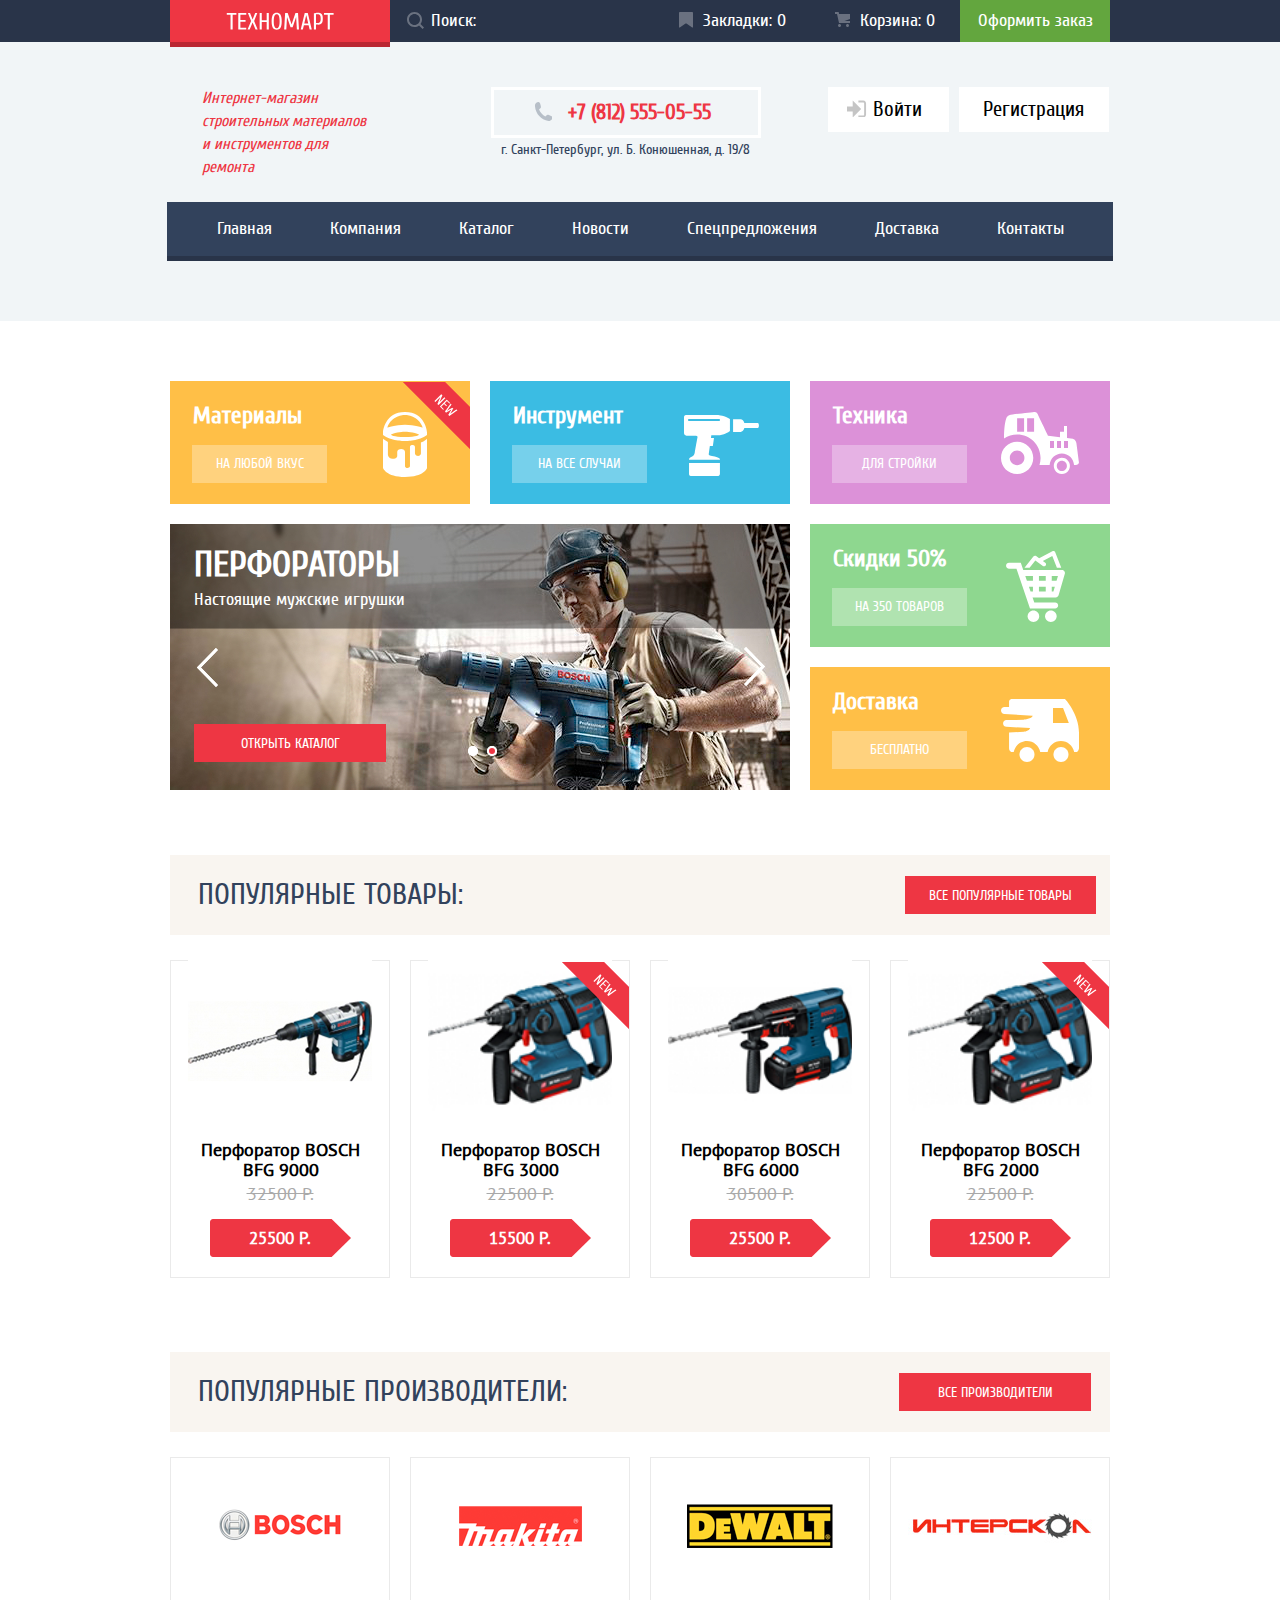
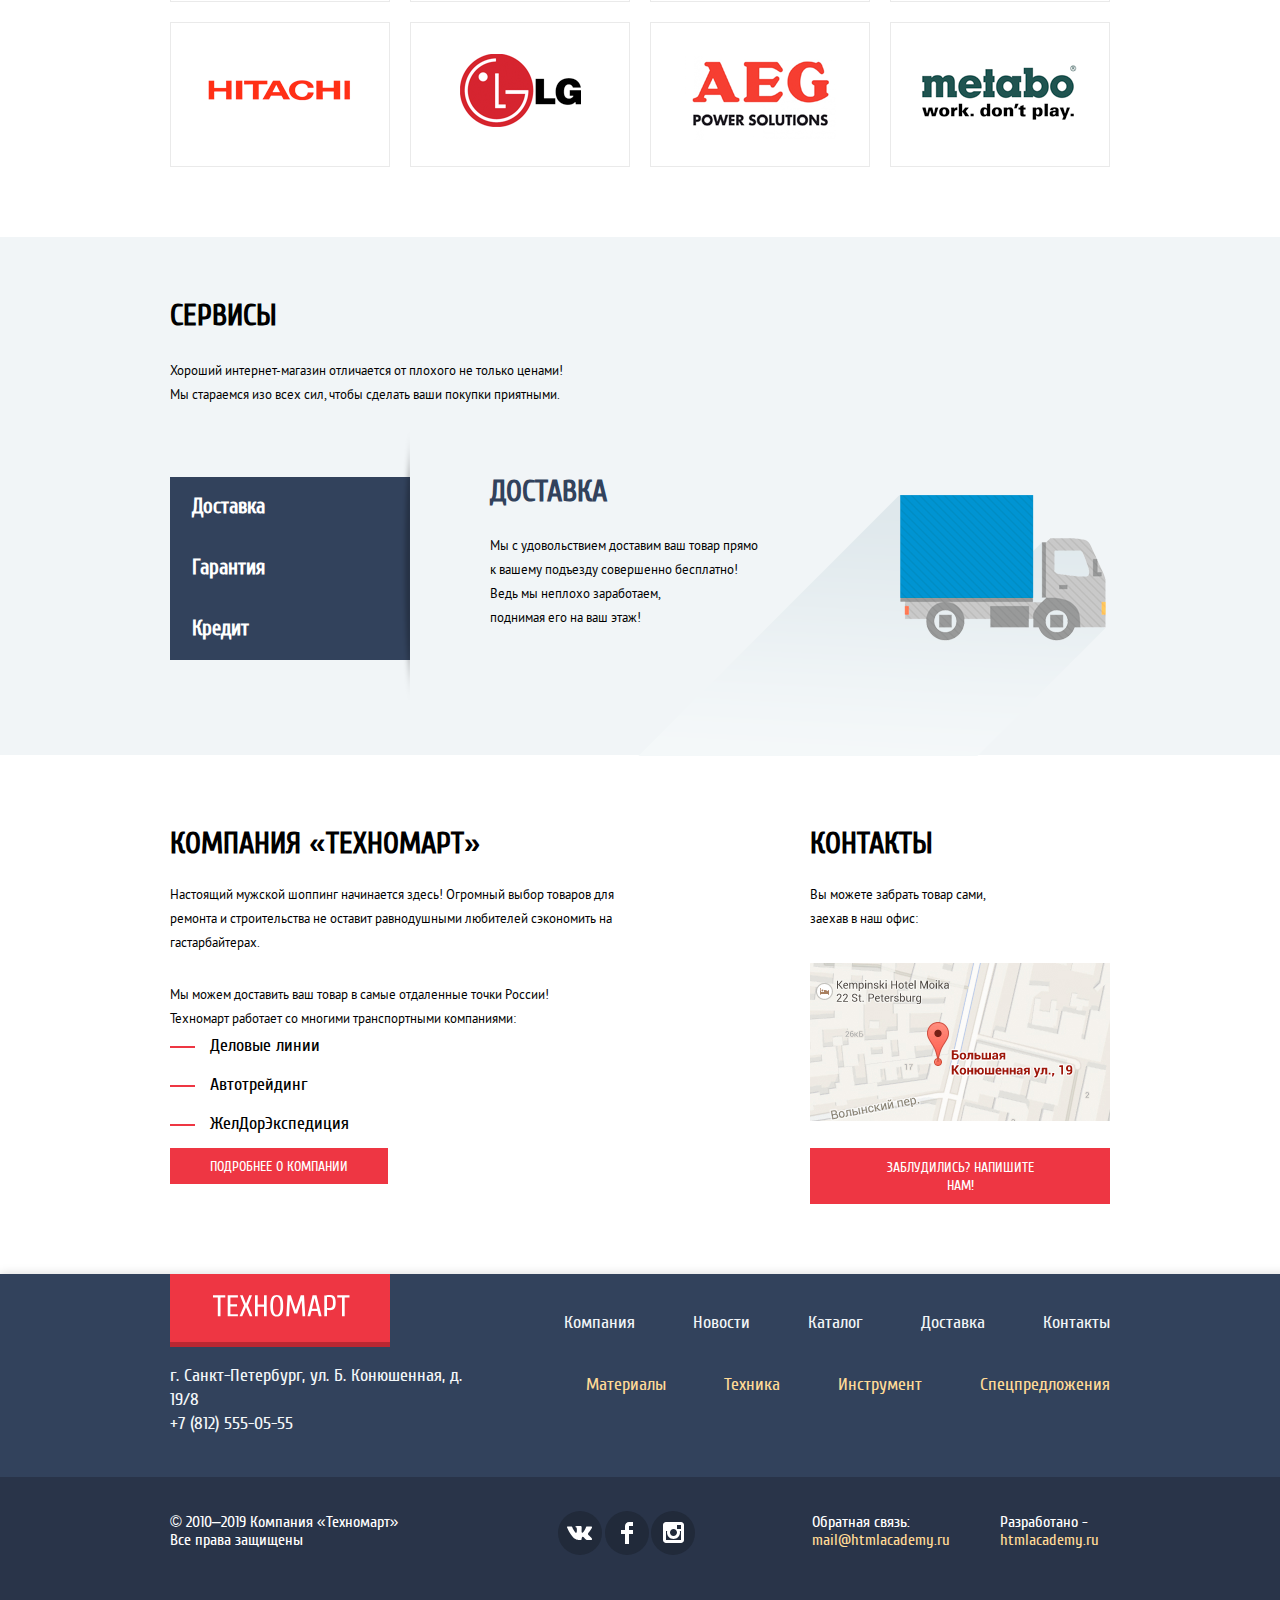
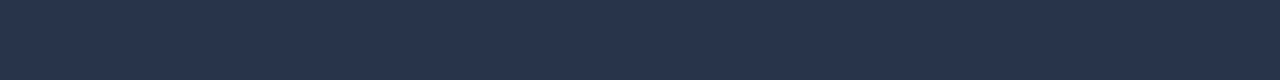
==== commit b296da83: "выполняет задание по декоративным элементам, верстку модальных окон, форм." ====
--- a/index.html
+++ b/index.html
@@ -22,22 +22,22 @@
                             <path fill-rule="evenodd" clip-rule="evenodd" d="M103.847 2.65853V17.4498H101.734V2.65853H97.9779V1.01506H107.604V2.65853H103.847ZM95.7123 11.3572C95.3444 11.819 94.8827 12.1477 94.327 12.3433C93.7714 12.539 93.1101 12.6368 92.3431 12.6368C91.9831 12.6368 91.5762 12.6133 91.1223 12.5664C90.6683 12.5194 90.2927 12.4646 89.9953 12.402V17.4498H87.8823V1.24984C88.477 1.07766 89.0757 0.95636 89.6783 0.885926C90.281 0.815491 90.9344 0.780273 91.6388 0.780273C92.5779 0.780273 93.3762 0.8781 94.0336 1.07375C94.6909 1.2694 95.2231 1.59419 95.6301 2.0481C96.037 2.50201 96.3344 3.10462 96.5223 3.85593C96.7101 4.60723 96.804 5.53853 96.804 6.64984C96.804 7.79245 96.714 8.74723 96.534 9.51419C96.354 10.2811 96.0801 10.8955 95.7123 11.3572ZM94.5149 4.5368C94.3975 3.97332 94.2136 3.52723 93.9631 3.19853C93.7127 2.86984 93.3957 2.63897 93.0123 2.50593C92.6288 2.37288 92.1709 2.30636 91.6388 2.30636H89.9953V10.9933H91.6388C92.1709 10.9933 92.6288 10.9268 93.0123 10.7938C93.3957 10.6607 93.7127 10.4298 93.9631 10.1011C94.2136 9.77245 94.3975 9.32636 94.5149 8.76288C94.6322 8.1994 94.6909 7.49506 94.6909 6.64984C94.6909 5.80462 94.6322 5.10027 94.5149 4.5368ZM82.5996 13.2238H77.904L76.8475 17.4498H74.7344L78.7257 1.01506H81.7779L85.7692 17.4498H83.6562L82.5996 13.2238ZM80.2988 3.36288H80.2049L78.2562 11.5803H82.2475L80.2988 3.36288ZM70.1562 5.24114H70.0388L66.6344 15.3368H64.5214L61.117 5.24114H60.9996L60.2953 17.4498H58.1823L59.1214 1.01506H61.704L65.5309 12.2846H65.6249L69.4518 1.01506H72.0344L72.9736 17.4498H70.8605L70.1562 5.24114ZM54.3788 15.9238C53.9405 16.5655 53.4123 17.0194 52.794 17.2855C52.1757 17.5516 51.4675 17.6846 50.6692 17.6846C49.8709 17.6846 49.1627 17.5516 48.5444 17.2855C47.9262 17.0194 47.3979 16.5655 46.9596 15.9238C46.5214 15.282 46.1888 14.4172 45.9618 13.3294C45.7349 12.2416 45.6214 10.8759 45.6214 9.23245C45.6214 7.58897 45.7349 6.22332 45.9618 5.13549C46.1888 4.04766 46.5214 3.18288 46.9596 2.54114C47.3979 1.8994 47.9262 1.44549 48.5444 1.1794C49.1627 0.913317 49.8709 0.780273 50.6692 0.780273C51.4675 0.780273 52.1757 0.913317 52.794 1.1794C53.4123 1.44549 53.9405 1.8994 54.3788 2.54114C54.817 3.18288 55.1496 4.04766 55.3766 5.13549C55.6036 6.22332 55.717 7.58897 55.717 9.23245C55.717 10.8759 55.6036 12.2416 55.3766 13.3294C55.1496 14.4172 54.817 15.282 54.3788 15.9238ZM53.3575 5.75766C53.1931 4.84984 52.9779 4.12984 52.7118 3.59766C52.4457 3.06549 52.1327 2.69766 51.7727 2.49419C51.4127 2.29071 51.0449 2.18897 50.6692 2.18897C50.2936 2.18897 49.9257 2.29071 49.5657 2.49419C49.2057 2.69766 48.8927 3.06549 48.6266 3.59766C48.3605 4.12984 48.1453 4.84984 47.9809 5.75766C47.8166 6.66549 47.7344 7.82375 47.7344 9.23245C47.7344 10.6411 47.8166 11.7994 47.9809 12.7072C48.1453 13.6151 48.3605 14.3351 48.6266 14.8672C48.8927 15.3994 49.2057 15.7672 49.5657 15.9707C49.9257 16.1742 50.2936 16.2759 50.6692 16.2759C51.0449 16.2759 51.4127 16.1742 51.7727 15.9707C52.1327 15.7672 52.4457 15.3994 52.7118 14.8672C52.9779 14.3351 53.1931 13.6151 53.3575 12.7072C53.5218 11.7994 53.604 10.6411 53.604 9.23245C53.604 7.82375 53.5218 6.66549 53.3575 5.75766ZM40.6909 9.9368H35.7605V17.4498H33.6475V1.01506H35.7605V8.29332H40.6909V1.01506H42.804V17.4498H40.6909V9.9368ZM29.5396 17.4498L26.6048 10.4064L23.67 17.4498H21.5569L25.0787 8.99766L21.9091 1.01506H24.0222L26.6048 7.58897L29.1874 1.01506H31.3004L28.1309 8.99766L31.6526 17.4498H29.5396ZM12.283 1.01506H20.2656V2.65853H14.3961V8.05853H19.5613V9.70201H14.3961V15.8064H20.2656V17.4498H12.283V1.01506ZM6.64825 17.4498H4.53521V2.65853H0.778687V1.01506H10.4048V2.65853H6.64825V17.4498Z" fill="white"/>
                         </svg>
                     </a>
-                    <a href="#" class="search position-relative">Поиск
-                    </a>
-                    <a href="#" class="bookmark position-relative">Закладки: 0</a>
-                    <a href="#" class="basket position-relative">Корзина: 0</a>
-                    <button type="submit" class="button">Оформить заказ</button>
+                    <a href="#" class="search">Поиск:
+                    </a>
+                    <a href="#" class="bookmark">Закладки: 0</a>
+                    <a href="#" class="basket">Корзина: 0</a>
+                    <button type="button" class="button">Оформить заказ</button>
                 </div>
             </div>
             <div class="navigation-adress content-container">
                 <h1 class="h-header">Интернет-магазин строительных материалов и инструментов для ремонта</h1>
                 <div class="adres-container">
-                    <a href="tel:+78125550555" class="phone position-relative">+7 (812) 555-05-55</a>
+                    <a href="tel:+78125550555" class="phone">+7 (812) 555-05-55</a>
                     <p class="adress">г. Санкт-Петербург, ул. Б. Конюшенная, д. 19/8</p>
                 </div>
                 <div class="enter-registration">
-                    <button type="submit" class="button-login position-relative">Войти</button>
-                    <button type="submit" class="button-reg position-relative">Регистрация</button>
+                    <button type="button" class="button-login">Войти</button>
+                    <button type="button" class="button-reg">Регистрация</button>
                 </div>
             </div>
             <ul class="list-header content-container">
@@ -68,38 +68,45 @@
     <main>
         <section class="index">
             <h2 class="promo-heading visually-hidden">Промо-блок</h2>
-            <div class="slider content-container">
-                <div class="slide position-relative">
-                    <h3 class="tool">Перфораторы</h3>
-                    <p>Настоящие мужские игрушки</p>
-                    <a href="catalog.html" class="a-open-catalog">Открыть каталог</a>
-                </div>
-                <div class="slide position-relative">
-                    <h3 class="tool">Дрели</h3>
-                    <p>Соседям на радость!</p>
-                    <a href="catalog.html" class="a-open-catalog">Открыть каталог</a>
-                </div>
-                <div class="promo new position-relative">
-                    <h2 class="promo-materials position-relative">Материалы</h2>
+            <div class="promo-grid content-container">
+                <div class="slider">
+                    <div class="slide">
+                        <h3 class="tool">Перфораторы</h3>
+                        <p>Настоящие мужские игрушки</p>
+                        <a href="catalog.html" class="a-open-catalog">Открыть каталог</a>
+                    </div>
+                    <div class="slide">
+                        <h3 class="tool">Дрели</h3>
+                        <p>Соседям на радость!</p>
+                        <a href="catalog.html" class="a-open-catalog">Открыть каталог</a>
+                    </div>
+                    <div class="slider-buttons">
+                        <button type="button" class="slide-left" aria-label="Налево"></button>
+                        <button type="button" class="slide-right" aria-label="Направо"></button>
+                        <button type="button" class="dot-left" aria-label="Левый"></button>
+                        <button type="button" class="dot-right" aria-label="Правый"></button>
+                    </div>                    
+                </div>
+                <div class="promo promo-materials new">
+                    <h2>Материалы</h2>
                     <a href="#">На любой вкус</a>
                 </div>
-                <div class="promo">
-                    <h2 class="promo-instrument position-relative">Инструмент</h2>
+                <div class="promo promo-instrument">
+                    <h2>Инструмент</h2>
                     <a href="#">На все случаи</a>
                 </div>
-                <div class="promo">
-                    <h2 class="promo-technics position-relative">Техника</h2>
+                <div class="promo promo-technics">
+                    <h2>Техника</h2>
                     <a href="#">Для стройки</a>
                 </div>
-                <div class="promo">
-                    <h2 class="promo-discount position-relative">Скидки 50&#37;</h2>
+                <div class="promo promo-discount">
+                    <h2>Скидки 50&#37;</h2>
                     <a href="#">На 350 товаров</a>
                 </div>
-                <div class="promo">
-                    <h2 class="promo-delivery position-relative">Доставка</h2>
+                <div class="promo promo-delivery">
+                    <h2>Доставка</h2>
                     <a href="#">Бесплатно</a>
                 </div>
-
             </div>
         </section>
         <section class="section-goods">
@@ -109,42 +116,49 @@
             </div>
             <ul class="list-of-goods content-container">
                 <li class="good">
-                    <div class="good-hover">
+                    <div>
+                        <div class="good-hover good-hover-flex">
                         <button type="button" class="buy">Купить</button>
                         <button type="button" class="to-bookmarks">В закладки</button>
-                    </div>
-                    <img src="img/snippet3.jpg" width="184" height="164" alt="Перфоратор 9000">
+                        </div>
+                        <img src="img/snippet3.jpg" width="184" height="164" alt="Перфоратор 9000">
+                    </div>
                     <p class="good-name">Перфоратор BOSCH BFG 9000</p>
                     <del>32500 Р.</del>
                     <a href="#" class="price-good">25500 Р.</a>
-
-                </li>
-                <li class="good new-good position-relative">
-                    <div class="good-hover">
+                </li>
+                <li class="good new-good">
+                    <div>
+                        <div class="good-hover good-hover-flex">
                         <button type="button" class="buy">Купить</button>
                         <button type="button" class="to-bookmarks">В закладки</button>
-                    </div>
-                    <img src="img/snippet2.jpg" width="127" height="112" alt="Перфоратор 3000">
+                        </div>
+                        <img src="img/snippet2.jpg" width="184" height="164" alt="Перфоратор 3000">
+                    </div>
                     <p class="good-name">Перфоратор BOSCH BFG 3000</p>
                     <del>22500 Р.</del>
                     <a href="#" class="price-good">15500 Р.</a>
                 </li>
                 <li class="good">
-                    <div class="good-hover">
+                    <div>
+                        <div class="good-hover good-hover-flex">
                         <button type="button" class="buy">Купить</button>
                         <button type="button" class="to-bookmarks">В закладки</button>
-                    </div>
-                    <img src="img/snippet1.jpg" width="144" height="128" alt="Перфоратор 6000">
+                        </div>
+                        <img src="img/snippet1.jpg" width="184" height="164" alt="Перфоратор 6000">
+                    </div>
                     <p class="good-name">Перфоратор BOSCH BFG 6000</p>
                     <del>30500 Р.</del>
                     <a href="#" class="price-good">25500 Р.</a>
                 </li>
-                <li class="good new-good position-relative">
-                    <div class="good-hover">
+                <li class="good new-good">
+                    <div>
+                        <div class="good-hover good-hover-flex">
                         <button type="button" class="buy">Купить</button>
                         <button type="button" class="to-bookmarks">В закладки</button>
-                    </div>
-                    <img src="img/snippet2.jpg" width="127" height="112" alt="Перфоратор 2000">
+                        </div>
+                        <img src="img/snippet2.jpg" width="184" height="164" alt="Перфоратор 2000">
+                    </div>
                     <p class="good-name">Перфоратор BOSCH BFG 2000</p>
                     <del>22500 Р.</del>
                     <a href="#" class="price-good">12500 Р.</a>
@@ -204,26 +218,26 @@
                 <h2 class="h-service">Сервисы</h2>
                 <p class="p-service">Хороший интернет-магазин отличается от плохого не только ценами!<br> Мы стараемся изо всех сил, чтобы сделать ваши покупки приятными.</p>
             </div>
-            <div class="service-bottom content-container position-relative">
+            <div class="service-bottom content-container">
                 <div class="button-container ">
                     <button type="button" class="button-service">Доставка</button>
                     <button type="button" class="button-service">Гарантия</button>
                     <button type="button" class="button-service">Кредит</button>
                 </div>
-                <ul class="service-list position-relative">
+                <ul class="service-list">
                     <li>
                         <h3 class="h-service-list">Доставка</h3>
-                        <p class="p-service-list">Мы с удовольствием доставим ваш товар прямо к вашему подъезду совершенно бесплатно!<br>Ведь мы неплохо заработаем, <br>поднимая его на ваш этаж!</p>
+                        <p class="p-service-list">Мы с удовольствием доставим ваш товар прямо <br> к вашему подъезду совершенно бесплатно!<br>Ведь мы неплохо заработаем, <br>поднимая его на ваш этаж!</p>
                     </li>
                     <li>
                         <h3 class="h-service-list">Гарантия</h3>
-                        <p class="p-service">Если купленный у нас товар поломается или заискрит, а также в случае пожара, спровоцированного его возгоранием, вы всегда можете быть уверены в нашей гарантии. Мы обменяем сгоревший товар на новый. Дом уж восстановите как-нибудь
+                        <p class="p-service-list">Если купленный у нас товар поломается или заискрит,<br> а также в случае пожара, спровоцированного его <br>возгоранием, вы всегда можете быть уверены в нашей <br>гарантии. Мы обменяем сгоревший товар на новый. <br>Дом уж восстановите как-нибудь
                             сами.
                         </p>
                     </li>
                     <li>
                         <h3 class="h-service-list">Кредит</h3>
-                        <p class="p-service">Кредит Залезть в долговую яму стало проще! Кредитные консультанты придут вам на помощь.</p>
+                        <p class="p-service-list">Залезть в долговую яму стало проще! <br>Кредитные консультанты придут вам на помощь.</p>
                         <a href="#" class="a-send-order">Отправить заявку</a>
                     </li>
                 </ul>
@@ -231,58 +245,63 @@
         </section>
         <section class="contacts content-container">
             <div class="about">
-                <div>
-                    <h2 class="h-about">Компания «Техномарт»</h2>
-                    <p class="p-about">Настоящий мужской шоппинг начинается здесь! Огромный выбор товаров для ремонта и строительства не оставит равнодушными любителей сэкономить на гастарбайтерах.</p>
-                    <p class="p-about">Мы можем доставить ваш товар в самые отдаленные точки России!<br>Техномарт работает со многими транспортными компаниями:</p>
-                </div>
-                <div class="partners">
-                    <ul class="partners-list">
-                        <li class="position-relative">Деловые линии</li>
-                        <li class="position-relative">Автотрейдинг</li>
-                        <li class="position-relative">ЖелДорЭкспедиция</li>
-                    </ul>
-                    <a href="#" class="a-about-company">Подробнее о компании</a>
-                </div>
+                <h2 class="h-about">Компания «Техномарт»</h2>
+                <p class="p-about">Настоящий мужской шоппинг начинается здесь! Огромный выбор товаров для ремонта и строительства не оставит равнодушными любителей сэкономить на гастарбайтерах.</p>
+                <p class="p-about-2">Мы можем доставить ваш товар в самые отдаленные точки России!<br>Техномарт работает со многими транспортными компаниями:</p>
+                <ul class="partners-list">
+                    <li>Деловые линии</li>
+                    <li>Автотрейдинг</li>
+                    <li>ЖелДорЭкспедиция</li>
+                </ul>
+                <a href="#" class="a-about-company" >Подробнее о компании</a>
             </div>
             <div class="contact">
                 <h2 class="h-contact">Контакты</h2>
-                <p class="p-about">Вы можете забрать товар сами,<br> заехав в наш офис:</p>
-                <a href="#">
-                    <img src="img/map.jpg" width="300" height="158" alt="map">
+                <p class="p-map">Вы можете забрать товар сами,<br> заехав в наш офис:</p>
+                <a href="blank.html" class="contacts-map">
+                    <img src="img/map.jpg" width="300" height="158" alt="Карта">
                 </a>
                 <button type="button" class="button-write">Заблудились? Напишите нам!</button>
             </div>
         </section>
-        <form action="https://echo.htmlacademy.ru/" method="post" class="modal-write-us">
-            <div class="modal-name">
-                <label for="name">Ваше имя:</label>
-                <input type="text" name="writeus" id="name" placeholder="Имя Фамилия">
-            </div>
-            <div class="modal-email">
-                <label for="mail">Ваш e-mail:</label>
-                <input type="email" name="mail" id="mail" placeholder="email@example.com">
-            </div>
-            <div class="modal-textarea">
-                <label for="letter-field">Текст письма:</label>
-                <textarea name="letter" id="letter-field" rows="10" class="placeholder">В свободной форме</textarea>
-            </div>
-            <button type="submit" class="button-send">Отправить</button>
-        </form>
+        <section class="modal modal-window">
+            <h2 class="visually-hidden">Окно обратной связи</h2>
+            <form action="https://echo.htmlacademy.ru/" method="post" class="modal-write-us">
+                <div class="modal-name">
+                    <label for="name">Ваше имя:</label>
+                    <input type="text" name="writeus" id="name" placeholder="Имя Фамилия">
+                </div>
+                <div class="modal-email">
+                    <label for="mail">Ваш e-mail:</label>
+                    <input type="email" name="mail" id="mail" placeholder="email@example.com">
+                </div>
+                <div class="modal-textarea">
+                    <label for="letter-field">Текст письма:</label>
+                    <textarea name="letter" id="letter-field" rows="10" class="placeholder">В свободной форме</textarea>
+                </div>
+                <div class="modal-footer">
+                    <button type="submit" class="button-send">Отправить</button>
+                </div>
+            </form>
+            <button type="button" class="modal-close" aria-label="Закрыть"></button>
+        </section> 
+        <section class=" modal modal-map">
+            <h2 class="visually-hidden">Как до нас добраться</h2>
+            <iframe src="https://www.google.com/maps/embed?pb=!1m18!1m12!1m3!1d1998.6037999040354!2d30.322010416394033!3d59.938716271971415!2m3!1f0!2f0!3f0!3m2!1i1024!2i768!4f13.1!3m3!1m2!1s0x4696310fca5ba729%3A0xea9c53d4493c879f!2sBolshaya+Konyushennaya+ul.%2C+19%2C+Sankt-Peterburg%2C+Russia%2C+191186!5e0!3m2!1sen!2s!4v1441888483426" width="943" height="449" allowfullscreen title="Офис компании по адресу ул. Большая Конюшенная 19/8, Санкт-Петербург"></iframe>
+            <button type="button" class="modal-close-map" aria-label="Закрыть"></button>
+        </section>       
     </main>
     <footer class="footer-main">
         <div class="footer-grid">
             <section class="contact-footer content-container">
                 <div class="footer-adress">
-                    <h2 class="h-contact-footer visually-hidden">Контакты</h2>
+                    <h2 class="visually-hidden">Контакты</h2>
                     <a href="#" class="logo-footer">
                         <svg width="138" height="23" viewBox="0 0 138 23" fill="none" xmlns="http://www.w3.org/2000/svg">
                             <path fill-rule="evenodd" clip-rule="evenodd" d="M132.694 3.39695V22.297H129.994V3.39695H125.194V1.29695H137.494V3.39695H132.694ZM122.299 14.5119C121.829 15.1019 121.239 15.5219 120.529 15.7719C119.819 16.0219 118.974 16.1469 117.994 16.1469C117.534 16.1469 117.014 16.1169 116.434 16.0569C115.854 15.9969 115.374 15.9269 114.994 15.8469V22.2969H112.294V1.59695C113.054 1.37695 113.819 1.22195 114.589 1.13195C115.359 1.04195 116.194 0.996948 117.094 0.996948C118.294 0.996948 119.314 1.12195 120.154 1.37195C120.994 1.62195 121.674 2.03695 122.194 2.61695C122.714 3.19695 123.094 3.96695 123.334 4.92695C123.574 5.88695 123.694 7.07695 123.694 8.49695C123.694 9.95695 123.579 11.1769 123.349 12.1569C123.119 13.1369 122.769 13.9219 122.299 14.5119ZM120.769 5.79694C120.619 5.07694 120.384 4.50694 120.064 4.08694C119.744 3.66694 119.339 3.37194 118.849 3.20194C118.359 3.03194 117.774 2.94694 117.094 2.94694H114.994V14.0469H117.094C117.774 14.0469 118.359 13.9619 118.849 13.7919C119.339 13.6219 119.744 13.3269 120.064 12.9069C120.384 12.4869 120.619 11.9169 120.769 11.1969C120.919 10.4769 120.994 9.57694 120.994 8.49694C120.994 7.41694 120.919 6.51694 120.769 5.79694ZM105.544 16.897H99.544L98.194 22.297H95.494L100.594 1.29695H104.494L109.594 22.297H106.894L105.544 16.897ZM102.604 4.29694H102.484L99.994 14.7969H105.094L102.604 4.29694ZM89.644 6.69695H89.494L85.144 19.597H82.444L78.094 6.69695H77.944L77.044 22.297H74.344L75.544 1.29695H78.844L83.734 15.697H83.854L88.744 1.29695H92.044L93.244 22.297H90.544L89.644 6.69695ZM69.484 20.3469C68.924 21.1669 68.249 21.7469 67.459 22.0869C66.669 22.4269 65.764 22.5969 64.744 22.5969C63.724 22.5969 62.819 22.4269 62.029 22.0869C61.239 21.7469 60.564 21.1669 60.004 20.3469C59.444 19.5269 59.019 18.4219 58.729 17.0319C58.439 15.6419 58.294 13.8969 58.294 11.7969C58.294 9.69695 58.439 7.95195 58.729 6.56195C59.019 5.17195 59.444 4.06695 60.004 3.24695C60.564 2.42695 61.239 1.84695 62.029 1.50695C62.819 1.16695 63.724 0.996948 64.744 0.996948C65.764 0.996948 66.669 1.16695 67.459 1.50695C68.249 1.84695 68.924 2.42695 69.484 3.24695C70.044 4.06695 70.469 5.17195 70.759 6.56195C71.049 7.95195 71.194 9.69695 71.194 11.7969C71.194 13.8969 71.049 15.6419 70.759 17.0319C70.469 18.4219 70.044 19.5269 69.484 20.3469ZM68.179 7.35695C67.969 6.19695 67.694 5.27695 67.354 4.59695C67.014 3.91695 66.614 3.44695 66.154 3.18695C65.694 2.92695 65.224 2.79695 64.744 2.79695C64.264 2.79695 63.794 2.92695 63.334 3.18695C62.874 3.44695 62.474 3.91695 62.134 4.59695C61.794 5.27695 61.519 6.19695 61.309 7.35695C61.099 8.51695 60.994 9.99695 60.994 11.7969C60.994 13.5969 61.099 15.0769 61.309 16.2369C61.519 17.3969 61.794 18.3169 62.134 18.9969C62.474 19.6769 62.874 20.1469 63.334 20.4069C63.794 20.6669 64.264 20.7969 64.744 20.7969C65.224 20.7969 65.694 20.6669 66.154 20.4069C66.614 20.1469 67.014 19.6769 67.354 18.9969C67.694 18.3169 67.969 17.3969 68.179 16.2369C68.389 15.0769 68.494 13.5969 68.494 11.7969C68.494 9.99695 68.389 8.51695 68.179 7.35695ZM51.994 12.697H45.694V22.297H42.994V1.29695H45.694V10.597H51.994V1.29695H54.694V22.297H51.994V12.697ZM37.745 22.297L33.995 13.297L30.245 22.297H27.545L32.045 11.497L27.995 1.29695H30.695L33.995 9.69695L37.295 1.29695H39.995L35.945 11.497L40.445 22.297H37.745ZM15.695 1.29695H25.895V3.39695H18.395V10.297H24.995V12.397H18.395V20.197H25.895V22.297H15.695V1.29695ZM8.495 22.297H5.795V3.39695H0.994995V1.29695H13.295V3.39695H8.495V22.297Z" fill="white"/>
                         </svg>
                     </a>
-                    <div class="p-footer">
-                        <p>г. Санкт-Петербург, ул. Б. Конюшенная, д. 19/8<br>+7 (812) 555-05-55</p>
-                    </div>
+                    <p class="p-footer">г. Санкт-Петербург, ул. Б. Конюшенная, д. 19/8<br>+7 (812) 555-05-55</p>
                 </div>
                 <div class="footer-navigation">
                     <ul class="nav-footer">
@@ -320,30 +339,27 @@
                 <div class="container-feedback content-container">
                     <div class="company">
                         <h2 class="h-feedback visually-hidden">Обратная связь</h2>
-                        <p class="p-feedback">&#169;2010–2019 Компания &#171;Техномарт&#187;<br>Все права защищены</p>
+                        <p class="p-feedback">&#169; 2010–2019 Компания &#171;Техномарт&#187;<br>Все права защищены</p>
                     </div>
                     <ul class="social-list">
                         <li>
-                            <a href="#">
-                                <svg width="44" height="44" viewBox="0 0 44 44" fill="none" xmlns="http://www.w3.org/2000/svg">
-                                <path fill-rule="evenodd" clip-rule="evenodd" d="M22.1627 1.4839C33.6533 1.4839 42.9683 10.5873 42.9683 21.8169C42.9683 33.0461 33.6533 42.1494 22.1627 42.1494C10.6721 42.1494 1.35714 33.0461 1.35714 21.8169C1.35714 10.5873 10.6721 1.4839 22.1627 1.4839Z" fill="#212A3A"/>
-                                <path d="M24.5403 25.7281C25.4609 25.4384 26.6395 27.6406 27.8943 28.4834C28.836 29.1219 29.5573 28.9841 29.5573 28.9841L32.9017 28.9372C32.9017 28.9372 34.6495 28.8322 33.8232 27.4803C33.7549 27.3678 33.3389 26.4781 31.334 24.6472C29.2376 22.7319 29.5217 23.0422 32.0456 19.7309C33.5835 17.7125 34.1988 16.4797 34.0062 15.9547C33.8213 15.4494 32.6918 15.5806 32.6918 15.5806L28.9237 15.6059C28.5568 15.6069 28.2458 15.7175 28.1042 16.0887C28.1013 16.0925 27.5062 17.6506 26.7127 18.9753C25.0362 21.7775 24.3669 21.9266 24.0896 21.7512C23.4531 21.3453 23.6139 20.1228 23.6139 19.2537C23.6139 16.5378 24.0299 15.4053 22.7992 15.1128C22.388 15.0153 22.0876 14.9516 21.0389 14.9422C19.6985 14.9225 18.5603 14.9422 17.9151 15.2506C17.4866 15.4597 17.1582 15.9181 17.3575 15.9444C17.6079 15.9772 18.1693 16.0944 18.4697 16.4937C18.8559 17.0112 18.8443 18.1709 18.8443 18.1709C18.8443 18.1709 19.0649 21.3687 18.3243 21.7653C17.8159 22.0372 17.1206 21.4822 15.6252 18.9378C14.8615 17.6366 14.2847 16.1984 14.2847 16.1984C14.2847 16.1984 14.173 15.9312 13.9708 15.785C13.73 15.6116 13.393 15.5562 13.393 15.5562L9.81656 15.5787C9.81656 15.5787 9.27923 15.5937 9.08182 15.8244C8.90656 16.0287 9.06738 16.4506 9.06738 16.4506C9.06738 16.4506 11.8686 22.9016 15.0406 26.1509C17.9488 29.1341 21.2537 28.9362 21.2537 28.9362H22.7511C22.7511 28.9362 23.2027 28.8856 23.4338 28.6437C23.6495 28.4187 23.6399 27.9959 23.6399 27.9959C23.6399 27.9959 23.61 26.0187 24.5403 25.7281Z" fill="white"/>
+                            <a href="#" class="social-icon" aria-label="Вконтакте">
+                                <svg width="26" height="15" viewBox="0 0 26 15" fill="none" xmlns="http://www.w3.org/2000/svg">
+                                    <path d="M15.5403 11.7281C16.4609 11.4384 17.6395 13.6406 18.8943 14.4834C19.836 15.1219 20.5573 14.9841 20.5573 14.9841L23.9017 14.9372C23.9017 14.9372 25.6495 14.8322 24.8232 13.4803C24.7549 13.3678 24.3389 12.4781 22.334 10.6472C20.2376 8.73186 20.5217 9.04218 23.0456 5.73093C24.5835 3.71249 25.1988 2.47968 25.0062 1.95468C24.8213 1.44936 23.6918 1.58061 23.6918 1.58061L19.9237 1.60593C19.5568 1.60686 19.2458 1.71749 19.1042 2.08874C19.1013 2.09249 18.5062 3.65061 17.7127 4.9753C16.0362 7.77749 15.3669 7.92655 15.0896 7.75124C14.4531 7.3453 14.6139 6.1228 14.6139 5.25374C14.6139 2.5378 15.0299 1.4053 13.7992 1.1128C13.388 1.0153 13.0876 0.951552 12.0389 0.942177C10.6985 0.922489 9.56027 0.942177 8.91508 1.25061C8.48656 1.45968 8.15819 1.91811 8.35753 1.94436C8.6079 1.97718 9.1693 2.09436 9.46975 2.49374C9.8559 3.01124 9.84434 4.17093 9.84434 4.17093C9.84434 4.17093 10.0649 7.36874 9.32434 7.7653C8.8159 8.03718 8.12064 7.48218 6.62516 4.9378C5.86153 3.63655 5.28471 2.19843 5.28471 2.19843C5.28471 2.19843 5.17301 1.93124 4.97079 1.78499C4.73005 1.61155 4.39301 1.55624 4.39301 1.55624L0.816563 1.57874C0.816563 1.57874 0.27923 1.59374 0.0818227 1.82436C-0.0934366 2.02874 0.0673782 2.45061 0.0673782 2.45061C0.0673782 2.45061 2.86864 8.90155 6.04064 12.1509C8.94879 15.1341 12.2537 14.9362 12.2537 14.9362H13.7511C13.7511 14.9362 14.2027 14.8856 14.4338 14.6437C14.6495 14.4187 14.6399 13.9959 14.6399 13.9959C14.6399 13.9959 14.61 12.0187 15.5403 11.7281Z" fill="white"/>
                                 </svg>
                             </a>
                         </li>
                         <li>
-                            <a href="#">
-                                <svg width="44" height="44" viewBox="0 0 44 44" fill="none" xmlns="http://www.w3.org/2000/svg">
-                                    <path fill-rule="evenodd" clip-rule="evenodd" d="M21.8938 1.4839C33.1232 1.4839 42.2265 10.5873 42.2265 21.8169C42.2265 33.0461 33.1232 42.1494 21.8938 42.1494C10.6643 42.1494 1.56108 33.0461 1.56108 21.8169C1.56108 10.5873 10.6643 1.4839 21.8938 1.4839Z" fill="#212A3A"/>
-                                    <path d="M28 15V11H24C21.7909 11 20 12.7909 20 15V19H16V23H20V33H24V23H28V19H24V15H28Z" fill="white"/>
+                            <a href="#" class="social-icon" aria-label="Facebook">
+                                <svg width="12" height="22" viewBox="0 0 12 22" fill="none" xmlns="http://www.w3.org/2000/svg">
+                                    <path d="M12 4V0H8C5.79086 0 4 1.79086 4 4V8H0V12H4V22H8V12H12V8H8V4H12Z" fill="white"/>
                                 </svg>
                             </a>
                         </li>
                         <li>
-                            <a href="#">
-                                <svg width="44" height="44" viewBox="0 0 44 44" fill="none" xmlns="http://www.w3.org/2000/svg">
-                                    <path fill-rule="evenodd" clip-rule="evenodd" d="M21.8938 1.4839C33.1233 1.4839 42.2265 10.5873 42.2265 21.8169C42.2265 33.0461 33.1233 42.1494 21.8938 42.1494C10.6643 42.1494 1.56112 33.0461 1.56112 21.8169C1.56112 10.5873 10.6643 1.4839 21.8938 1.4839Z" fill="#212A3A"/>
-                                    <path fill-rule="evenodd" clip-rule="evenodd" d="M14 11H29C30.65 11 32 12.35 32 14V29C32 30.65 30.65 32 29 32H14C12.35 32 11 30.65 11 29V14C11 12.35 12.35 11 14 11ZM25 21.5C25 19.57 23.43 18 21.5 18C19.57 18 18 19.57 18 21.5C18 23.43 19.57 25 21.5 25C23.43 25 25 23.43 25 21.5ZM14 29V20H15.181C15.0626 20.4913 15.0019 20.9947 15 21.5C15 25.0899 17.9101 28 21.5 28C25.0899 28 28 25.0899 28 21.5C27.9986 20.9946 27.9379 20.4912 27.819 20H29V29H14ZM25 18H29V14H25V18Z" fill="white"/>
+                            <a href="#" class="social-icon" aria-label="instagramm">
+                                <svg width="21" height="21" viewBox="0 0 21 21" fill="none" xmlns="http://www.w3.org/2000/svg">
+                                    <path fill-rule="evenodd" clip-rule="evenodd" d="M3 0H18C19.65 0 21 1.35 21 3V18C21 19.65 19.65 21 18 21H3C1.35 21 0 19.65 0 18V3C0 1.35 1.35 0 3 0ZM14 10.5C14 8.57 12.43 7 10.5 7C8.57 7 7 8.57 7 10.5C7 12.43 8.57 14 10.5 14C12.43 14 14 12.43 14 10.5ZM3 18V9H4.181C4.0626 9.49127 4.00186 9.99467 4 10.5C4 14.0899 6.91015 17 10.5 17C14.0899 17 17 14.0899 17 10.5C16.9986 9.99464 16.9379 9.49118 16.819 9H18V18H3ZM14 7H18V3H14V7Z" fill="white"/>
                                 </svg>
                             </a>
                         </li>
--- a/css/style.css
+++ b/css/style.css
@@ -6,6 +6,7 @@
     --basic-grey: #3D546F;
     --special-background: #B7BFC8;
     --basic-greylight: #C5C5C5;
+    --basic-greylight-opacity:  rgba(197, 197, 197, 0.3);
     --basic-background: #F1F5F7;
     --basic-white: #FFFFFF;
     --basic-whitergba: rgba(255, 255, 255);
@@ -30,10 +31,12 @@
     --bookmark-grey: #161D29;
     --header-grey: #1D2739;
     --grey: #A9A9A9;
+    --grey-opacity: rgba(169, 169, 169, 0.3);
     --basic-pink: #F9F5F0;
     --grey-catalog: #F2F6F8;
     --grey-checkbox: #B5B5B5;
     --border-grey: #E5E5E5;
+    --modal-background: #F4F4F4;
     --special-opacity: rgba(255, 255, 255, 0.5);
     --special-opacity1: rgba(255, 255, 255, 0.3);
     --background-slide: rgba(0, 0, 0, 0.25);
@@ -43,6 +46,7 @@
     --outline-red: rgba(255, 0, 0, 0.7);
     --buy-shadow: #367315;
     --filter-line: #D7DCDE;
+    --toggle: #ABABAB;
 }
 
 @font-face {
@@ -58,7 +62,6 @@
     font-weight: 400;
     src: local("PT Sans"), url("../fonts/ptsans.woff2") format("woff2"), url("../fonts/ptsans.woff") format("woff");
 }
-
 
 /*Global*/
 
@@ -124,7 +127,7 @@
     display: grid;
     grid-template-rows: min-content 1fr min-content;
     box-sizing: border-box;
-    padding-bottom: 60px;
+    padding-bottom: 65px;
 }
 
 .main-header {
@@ -133,7 +136,7 @@
 
 .background-navigation {
     background-color: var(--deep-grey);
-    margin-bottom: 46px;
+    margin-bottom: 45px;
 }
 
 .navigation-top {
@@ -163,6 +166,8 @@
     padding-top: 9px;
     padding-bottom: 9px;
     border: none;
+    width: 150px;
+    margin-left: 10px;
 }
 
 .button:hover {
@@ -181,6 +186,14 @@
     color: var(--basic-white);
 }
 
+.search {
+    padding-left: 41px;
+    position: relative;
+    max-width: 271px;
+    margin-right: 20px;
+    padding-right: 143px;
+}
+
 .search::before {
     content: "";
     position: absolute;
@@ -203,10 +216,6 @@
     opacity: 1;
 }
 
-.search {
-    padding-left: 40px;
-}
-
 .search:active {
     background-color: var(--deep-grey);
 }
@@ -215,6 +224,12 @@
     background-color: var(--basic-white);
     color: var(--basic-black);
     max-width: 270px;
+}
+
+.bookmark {
+    max-width: 126px;
+    position: relative;
+    padding-left: 43px;
 }
 
 .bookmark:active {
@@ -230,7 +245,7 @@
     background-image: url(../img/icon-bookmark.svg);
     background-repeat: no-repeat;
     background-position: 0 0;
-    left: -20px;
+    left: 19px;
     top: 12px;
     opacity: 0.3
 }
@@ -242,10 +257,14 @@
 .basket {
     padding-top: 9px;
     padding-bottom: 9px;
+    padding-left: 45px;
     color: var(--basic-white);
+    position: relative;
+    margin-left: 5px;
 }
 
 .basket:active {
+    background-color: var(--bookmark-grey);
     color: var(--special-opacity);
 }
 
@@ -257,7 +276,7 @@
     background-image: url(../img/icon-cart.svg);
     background-repeat: no-repeat;
     background-position: 0 0;
-    left: -22px;
+    left: 20px;
     top: 12px;
     opacity: 0.3
 }
@@ -268,8 +287,9 @@
 
 .navigation-adress {
     display: grid;
-    grid-template-columns: auto 270px auto;
-    margin-bottom: 40px;
+    grid-template-columns: 1fr 1fr 1fr;
+    gap: 20px;
+    margin-bottom: 23px;
 }
 
 .h-header {
@@ -279,26 +299,30 @@
     font-style: italic;
     font-weight: normal;
     text-align: left;
-    padding-right: 90px;
+    box-sizing: border-box;
+    margin: 0;
+    padding-left: 30px;
+    width: 197px;
 }
 
 .adress-container {
+    width: 270px;
     display: flex;
     flex-direction: column;
-    margin-top: 10px;
-}
-
-.enter-registration {
-    padding-left: 69px;
+    flex-wrap: wrap;
 }
 
 .phone {
+    display: block;
     color: var(--basic-red);
     font-size: 21px;
     line-height: 30px;
     font-weight: bold;
     border: 3px solid var(--basic-white);
+    width: 270px;
     padding: 7px 45px 8px 74px;
+    position: relative;
+    box-sizing: border-box;
 }
 
 .phone::before {
@@ -318,7 +342,9 @@
     line-height: 24px;
     color: var(--deeply-grey);
     padding-left: 10px;
-}
+    margin: 0;
+}
+
 
 .button-login,
 .button-reg {
@@ -333,15 +359,26 @@
     margin-top: 10px;
 }
 
+.enter-registration{
+     margin-left: 13px;
+}
+
 .button-login {
+    width: 121px;
     padding-left: 45px;
     padding-right: 27px;
-    margin-right: 10px;
+    margin: 0;
+    margin-right: 5px;
+    margin-left: 5px;
+    position: relative;
 }
 
 .button-reg {
+    width: 150px;
+    margin: 0;
     padding-left: 24px;
     padding-right: 24px;
+    position: relative;
 }
 
 .button-login:hover,
@@ -384,17 +421,16 @@
     background-color: var(--deeply-grey);
     list-style: none;
     box-shadow: 0 5px 0 0 var(--deep-grey);
-    padding: 16px 25px 20px 25px;
+    padding: 15px 18px 15px 23px;
     display: flex;
     justify-content: space-between;
     flex-wrap: wrap;
-    box-sizing: border-box;
 }
 
 .list-header a {
     list-style: none;
     color: var(--basic-white);
-    padding: 16px 28px 20px 28px;
+    padding: 17px 31px 22px 27px;
     text-align: center;
 }
 
@@ -414,25 +450,31 @@
 
 /*slider*/
 
-.slider {
-    margin-bottom: 70px;
+.promo-grid {
     display: grid;
     grid-template-columns: auto auto auto;
     grid-template-rows: auto auto auto;
-    margin-bottom: 60px;
+    margin-bottom: 65px;
     gap: 20px;
+}
+
+.slider {
+    width: 620px;
+    height: 266px;
+    grid-column: 1/3;
+    grid-row: 2/4;
+    position: relative;
 }
 
 .slide {
     background-size: 620px 266px;
     background-repeat: no-repeat;
     box-shadow: inset 0 104px 0 0 var(--background-slide);
-    padding-bottom: 27px;
-    grid-column: 1/3;
-    grid-row: 2/4;
-    display: flex;
-    width: 620px;
+    display: flex;
     flex-direction: column;
+    position: relative;
+    height: 100%;
+    padding-left: 24px;
 }
 
 .slide:first-child {
@@ -450,20 +492,28 @@
     line-height: 36px;
     text-transform: uppercase;
     color: var(--basic-white);
-    width: 620px;
     padding: 23px 24px 5px 0;
     margin: 0;
-    margin-left: 24px;
 }
 
 .slide p {
     margin: 0;
-    position: relative;
-    margin-bottom: auto;
-    margin-left: 24px;
-}
-
-.slide::before {
+    margin-bottom: 112px;
+}
+
+.slide-left {
+    position: absolute;
+    width: 22px;
+    height: 40px;
+    background-color: transparent;
+    border: 0;
+    cursor: pointer;
+    top: 122px;
+    left: 24px;
+}
+
+.slide-left::before,
+.slide-left::after {
     content: "";
     position: absolute;
     width: 22px;
@@ -471,11 +521,23 @@
     background-image: url(../img/shape-slide.svg);
     background-repeat: no-repeat;
     background-position: 0 0;
+    top: 1px;
+    left: 2px;
+}
+
+.slide-right {
+    position: absolute;
+    width: 22px;
+    height: 40px;
+    background-color: transparent;
+    border: 0;
+    cursor: pointer;
     top: 122px;
     left: 24px;
 }
 
-.slide::after {
+.slide-right::before,
+.slide-right::after {
     content: "";
     position: absolute;
     width: 22px;
@@ -483,8 +545,55 @@
     background-image: url(../img/shape-slide-right.svg);
     background-repeat: no-repeat;
     background-position: 0 0;
+    top: 1px;
+    left: 550px;
+}
+
+.dot-left {
+    position: absolute;
+    width: 10px;
+    height: 10px;
+    background-color: transparent;
+    border: 0;
+    cursor: pointer;
     top: 122px;
-    left: 572px;
+    left: 24px;
+}
+
+.dot-left::before,
+.dot-left::after {
+    content: "";
+    position: absolute;
+    width: 10px;
+    height: 10px;
+    background-color: var(--basic-white);
+    border-radius: 50%;
+    top: 100px;
+    left: 274px;
+}
+
+.dot-right {
+    position: absolute;
+    width: 10px;
+    height: 10px;
+    background-color: transparent;
+    border: 0;
+    cursor: pointer;
+    top: 122px;
+    left: 24px;
+}
+
+.dot-right::before,
+.dot-right::after {
+    content: "";
+    position: absolute;
+    width: 6px;
+    height: 6px;
+    background-color: var(--basic-red);
+    border: 2px solid var(--basic-white);
+    border-radius: 50%;
+    top: 100px;
+    left: 293px;
 }
 
 .a-open-catalog {
@@ -495,10 +604,18 @@
     text-transform: uppercase;
     text-align: center;
     background-color: var(--basic-red);
-    padding: 11px 46px 6px 46px;
+    padding: 11px 46px 9px 46px;
     box-sizing: border-box;
-    margin-left: 24px;
-}
+}
+
+.a-open-catalog:hover {
+    background-color: var(--red-buttonh);
+}
+
+.a-open-catalog:active {
+    background-color: var(--red-buttona);
+}
+
 
 .promo {
     width: 300px;
@@ -534,43 +651,46 @@
 }
 
 .promo a:hover {
-    background-color: var(--basic-greylight);
-    opacity: 0.3;
+    background-color: var(--basic-greylight-opacity);
 }
 
 .promo a:active {
-    background-color: var(--grey);
-    opacity: 0.3;
-}
-
-.promo:nth-child(3) {
+    background-color: var(--grey-opacity);
+}
+
+.promo-materials {
     background-color: var(--special-ylellow);
     grid-column: 1/2;
     grid-row: 1/2;
-}
-
-.promo:nth-child(4) {
+    position: relative;
+}
+
+.promo-instrument {
     background-color: var(--special-blue);
     grid-column: 2/3;
     grid-row: 1/2;
-}
-
-.promo:nth-child(5) {
+    position: relative;
+}
+
+.promo-technics {
     background-color: var(--special-lilac);
     grid-column: 3/4;
     grid-row: 1/2;
-}
-
-.promo:nth-child(6) {
+    position: relative;
+}
+
+.promo-discount {
     background-color: var(--special-greenlight);
     grid-column: 3/4;
     grid-row: 2/3;
-}
-
-.promo:nth-child(7) {
+    position: relative;
+}
+
+.promo-delivery {
     background-color: var(--special-ylellow);
     grid-column: 3/4;
     grid-row: 3/4;
+    position: relative;
 }
 
 .promo-materials::after {
@@ -585,7 +705,11 @@
     top: 31px;
 }
 
-.new::after {
+.new {
+    position: relative;
+}
+
+.new::before {
     content: "";
     position: absolute;
     width: 70px;
@@ -594,6 +718,7 @@
     background-repeat: no-repeat;
     background-position: 0 0;
     left: 230px;
+    top: 1px;
 }
 
 .promo-instrument::after {
@@ -657,22 +782,13 @@
 .container-popular,
 .container-goods {
     background-color: var(--basic-pink);
-    display: grid;
-    color: var(--deeply-grey);
-    grid-template-columns: 720px 220px;
-    margin-bottom: 20px;
-}
-
-.a-open-catalog:hover {
-    background-color: var(--red-buttonh);
-}
-
-.a-open-catalog:active {
-    background-color: var(--red-buttona);
+    display: flex;
+    justify-content: space-between;
+    margin-bottom: 25px;
 }
 
 .a-all-goods,
-.a-all-manufactures {
+.a-all-manufactures  {
     text-align: center;
     font-size: 14px;
     line-height: 18px;
@@ -680,10 +796,12 @@
     text-transform: uppercase;
     text-align: center;
     background-color: var(--basic-red);
+    max-width: 192px;
     padding-top: 11px;
     padding-bottom: 9px;
-    align-self: center;
-}
+    align-self: center;    
+}
+
 
 .a-all-goods:hover,
 .a-all-manufactures:hover {
@@ -708,7 +826,7 @@
 }
 
 .section-goods {
-    margin-bottom: 70px;
+    margin-bottom: 74px;
 }
 
 .list-of-goods {
@@ -727,10 +845,25 @@
     justify-content: center;
     align-items: center;
     box-sizing: border-box;
-}
-
+    width: 220px;
+    height: 318px;
+    padding-bottom: 21px;
+}
+
+.good div {
+    margin: auto;  
+    margin-bottom: 9px;
+    position: relative;
+    width: 184px;
+    height: 164px; 
+}
 .good img {
     margin: auto;
+
+}
+
+.new-good {
+    position: relative;
 }
 
 .new-good::after {
@@ -741,8 +874,8 @@
     background-image: url(../img/new.png);
     background-repeat: no-repeat;
     background-position: 0 0;
-    left: 150px;
-    bottom: 253px;
+    left: 148px;
+    bottom: 245px;
 }
 
 .good-name {
@@ -752,16 +885,15 @@
     line-height: 20px;
     text-align: center;
     color: var(--basic-black);
-    padding: 8px 17px 7px 18px;
+    padding: 8px 17px 2px 18px;
     margin: auto;
-    margin-bottom: 7px;
 }
 
 del {
     color: var(--grey);
     font-family: PT Sans, 'Arial', sans-serif;
     text-align: center;
-    margin-bottom: 14px;
+    margin-bottom: 13px;
 }
 
 .price-good {
@@ -776,24 +908,35 @@
     padding: 10px 0 10px 0;
     padding-bottom: 10px;
     text-align: center;
-    margin: auto;
-    margin-bottom: 21px;
 }
 
 .good-hover {
     display: none;
 }
 
+.good-hover-flex {
+    position: absolute;
+    background-color: var(--basic-white); 
+    border-top: 1px solid var(--light-grey); 
+    position: absolute;
+    box-sizing: border-box;
+    flex-direction: column;
+    flex-wrap: wrap;
+    margin: 0;
+    padding-top: 38px;
+    padding-left: 30px;
+}
+
 .good:hover .good-hover {
     display: block;
 }
 
+.good:hover {
+    box-shadow: 0 4px 20px var(--light-grey);   
+}
+
 .good:hover img {
     display: none;
-}
-
-.good:hover {
-    box-shadow: 0 4px 20px var(--light-grey);
 }
 
 .buy {
@@ -806,11 +949,8 @@
     padding: 10px 40px 10px 30px;
     width: 135px;
     border: none;
-    margin-left: 41px;
-    margin-right: 48px;
-    margin-top: 38px;
+    box-shadow: 0 3px 0 var(--buy-shadow);
     margin-bottom: 10px;
-    box-shadow: 0 3px 0 var(--buy-shadow);
 }
 
 .buy:hover {
@@ -832,9 +972,6 @@
     padding-top: 11px;
     padding-bottom: 9px;
     width: 135px;
-    margin-left: 41px;
-    margin-right: 48px;
-    margin-bottom: 54px;
 }
 
 .to-bookmarks:hover {
@@ -884,7 +1021,7 @@
 
 .service {
     background-color: var(--basic-background);
-    margin-bottom: 70px;
+    margin-bottom: 74px;
 }
 
 .service-top {
@@ -897,9 +1034,14 @@
     padding: 0;
     margin-top: 70px;
     box-sizing: border-box;
-}
-
-.service-bottom::after {
+
+}
+
+.button-container {
+    position: relative;    
+}
+
+.button-container::after {
     content: "";
     position: absolute;
     width: 10px;
@@ -908,7 +1050,7 @@
     background-repeat: no-repeat;
     background-position: 0 0;
     left: 230px;
-    bottom: 120px;
+    bottom: 50px;
 }
 
 .h-service {
@@ -916,6 +1058,7 @@
     line-height: 30px;
     color: var(--basic-black);
     text-transform: uppercase;
+    margin: 0;
 }
 
 .p-service {
@@ -923,6 +1066,7 @@
     font-size: 13px;
     line-height: 24px;
     color: var(--basic-black);
+    padding-top: 15px;
 }
 
 .button-service {
@@ -930,75 +1074,29 @@
     font-weight: bold;
     font-size: 21px;
     line-height: 30px;
-    text-align: center;
+    text-align: left;
     color: var(--basic-white);
     padding: 14px 139px 17px 22px;
     width: 240px;
     border: none;
 }
 
-.button-service:focus {
+.button-service:hover {
+    background-color: var(--deep-grey);
+}
+
+.button-service:active {
     background-color: var(--basic-white);
     color: var(--deeply-grey);
-}
-
-.button-service:hover {
-    background-color: var(--deep-grey);
 }
 
 .service-list {
     list-style: none;
     box-sizing: border-box;
-    width: 300px;
+    padding: 0;
+    margin-top: 0;
     margin-left: 80px;
-    padding: 0;
-    justify-content: center;
-    margin-bottom: 128px;
-}
-
-.service-list li {
-    width: 300px;
-}
-
-.service-list::before {
-    content: "";
-    position: absolute;
-    width: 468px;
-    height: 261px;
-    background-image: url(../img/car-big.svg);
-    background-repeat: no-repeat;
-    background-position: 0 0;
-    left: 130px;
-    top: 70px;
-}
-
-.service-list li:nth-child(2),
-.service-list li:last-child {
-    display: none;
-}
-
-.service-list li:nth-child(2)::before {
-    content: "";
-    position: absolute;
-    width: 389px;
-    height: 261px;
-    background-image: url(../img/guarantee.svg);
-    background-repeat: no-repeat;
-    background-position: 0 0;
-    left: 220px;
-    top: 70px;
-}
-
-.service-list li:last-child::before {
-    content: "";
-    position: absolute;
-    width: 468px;
-    height: 261px;
-    background-image: url(../img/credit.svg);
-    background-repeat: no-repeat;
-    background-position: 0 0;
-    left: 150px;
-    top: 70px;
+    margin-bottom: 125px;
 }
 
 .h-service-list {
@@ -1006,6 +1104,8 @@
     line-height: 30px;
     color: var(--deeply-grey);
     text-transform: uppercase;
+    margin: 0;
+    margin-bottom: 27px;
 }
 
 .p-service-list {
@@ -1013,7 +1113,69 @@
     font-size: 13px;
     line-height: 24px;
     color: var(--basic-black);
-}
+    margin: 0;
+}
+
+.serviche-list li{
+    padding-bottom: 20px;
+}
+.service-list li:nth-child(2),
+.service-list li:last-child {
+    display: none;
+}
+
+.service-list li:first-child {
+    position: relative;
+}
+
+.service-list li:first-child::after {
+    content: "";
+    position: absolute;
+    width: 468px;
+    height: 261px;
+    background-image: url(../img/car-big.svg);
+    background-repeat: no-repeat;
+    background-position: 0 0;
+    left: 148px;
+    top: 18px;
+}
+
+.service-list li:nth-child(2) {
+    position: relative;
+}
+
+.service-list li:nth-child(2)::after {
+    content: "";
+    position: absolute;
+    width: 389px;
+    height: 261px;
+    background-image: url(../img/guarantee.svg);
+    background-repeat: no-repeat;
+    background-position: 0 0;
+    left: 220px;
+    top: 10px;
+}
+
+.service-list li:last-child {
+    position: relative;
+}
+
+.service-list li:last-child::before {
+    content: "";
+    position: absolute;
+    width: 468px;
+    height: 261px;
+    background-image: url(../img/credit.svg);
+    background-repeat: no-repeat;
+    background-position: 0 0;
+    left: 165px;
+    top: 1px;
+}
+
+li:last-child .p-service-list {
+    margin-bottom: 27px;
+}
+
 
 .a-send-order {
     font-size: 14px;
@@ -1036,11 +1198,20 @@
 
 /*contacts*/
 
+.contacts {
+    display: grid;
+    grid-template-columns: 460px 300px;
+    margin-bottom: 70px;
+    column-gap: 180px;
+    align-self: center;
+}
+
 .h-about {
     font-size: 30px;
     line-height: 30px;
     text-transform: uppercase;
     color: var(--basic-black);
+    margin: 0;
 }
 
 .p-about {
@@ -1050,19 +1221,34 @@
     font-size: 13px;
     line-height: 24px;
     color: var(--basic-black);
+    margin-top: 24px;
     margin-bottom: 0;
 }
+
+.p-about-2 {
+    font-family: PT Sans, 'Arial', sans-serif;
+    font-style: normal;
+    font-weight: normal;
+    font-size: 13px;
+    line-height: 24px;
+    color: var(--basic-black);
+    margin-top: 28px;
+    margin-bottom: 0;    
+}
+
+
 
 .partners-list {
     list-style: none;
     font-size: 18px;
     line-height: 24px;
     color: var(--basic-black);
-    margin-bottom: 20px;
+    margin-top: 3px;
 }
 
 .partners-list li {
-    margin-bottom: 12px;
+    margin-bottom: 15px;
+    position: relative;
 }
 
 .partners-list li::before {
@@ -1073,8 +1259,8 @@
     background-image: url(../img/marker.svg);
     background-repeat: no-repeat;
     background-position: 0 0;
-    left: -32px;
-    top: 10px;
+    right: 435px;
+    top: 12px;
 }
 
 .a-about-company {
@@ -1095,19 +1281,23 @@
     background-color: var(--red-buttona);
 }
 
-.contacts {
-    display: grid;
-    grid-template-columns: 460px 320px;
-    margin-bottom: 70px;
-    column-gap: 160px;
-    align-self: center;
-}
-
 .h-contact {
     font-size: 30px;
     line-height: 30px;
     text-transform: uppercase;
     color: var(--basic-black);
+    margin: 0;
+}
+
+.p-map {
+    font-family: PT Sans, 'Arial', sans-serif;
+    font-style: normal;
+    font-weight: normal;
+    font-size: 13px;
+    line-height: 24px;
+    color: var(--basic-black);
+    margin-top: 24px;
+    margin-bottom: 32px;   
 }
 
 .button-write {
@@ -1119,37 +1309,987 @@
     background-color: var(--basic-red);
     padding: 11px 61px 9px 62px;
     border: none;
-    margin-top: 25px;
-}
-
-.modal-write-us {
+    margin-top: 20px;
+}
+
+
+
+/*footer*/
+
+.footer-main {
+    background-color: var(--deeply-grey);
+    box-shadow: 10px 10px 10px 10px var(--shadow);
+}
+
+.footer-grid {
+    display: grid;
+    grid-template-rows: 1fr 1fr;
+    margin: auto;
+}
+
+.contact-footer {
+    display: grid;
+    grid-template-columns: 1fr 1fr;
+    margin-bottom: 41px;
+}
+
+.footer-adress {
+    display: flex;
+    flex-direction: column;
+    justify-content: flex-start;
+    flex-wrap: wrap;
+    margin: 0;
+    padding: 0;
+}
+
+.logo-footer {
+    background-color: var(--basic-red);
+    box-shadow:0 5px 0 0 var(--red-buttona);
+    width: 220px;
+    height: 68px;
+    padding: 20px 42px 20px 42px;
+    box-sizing: border-box;
+    margin-bottom: 22px;
+
+}
+
+.p-footer {
+    font-size: 18px;
+    line-height: 24px;
+    color: var(--smoke);
+    margin: 0;
+}
+
+.p-footer {
+    width: 324px;
+}
+
+.footer-navigation {
+    display: grid;
+    grid-template-rows: 1fr 1fr;
+    width: 686px;
+    margin-top: 37px;
+}
+
+.nav-footer {
+    grid-row: 1/2;
+    list-style: none;
+    display: flex;
+    box-sizing: border-box;
+    justify-content: flex-end;
+    flex-wrap: wrap;
+    margin: 0;
+    margin-bottom: 34px;
+    padding-right: 12px; 
+}
+
+.nav-footer-yellow {
+    grid-row: 2/3;
+    list-style: none;
+    display: flex;
+    box-sizing: border-box;
+    justify-content: flex-end;
+    flex-wrap: wrap;
+    margin: 0;
+    padding-right: 12px;
+}
+
+.nav-footer li,
+.nav-footer-yellow li {
+margin-right: 58px;
+
+}
+
+.nav-footer a {
+    font-size: 18px;
+    line-height: 24px;
+    color: var(--basic-background);
+    margin: auto;
+}
+
+.nav-footer-yellow a {
+    font-size: 18px;
+    line-height: 24px;
+    color: var(--special-yellowfooter);
+    margin: auto;
+}
+
+.nav-footer a:hover,
+.nav-footer-yellow a:hover {
+    text-decoration: underline;
+}
+
+.nav-footer a:active,
+.nav-footer-yellow a:active {
+    color: var(--basic-background);
+    opacity: 0.5;
+}
+
+.feedback {
+    background-color: var(--deep-grey);
+}
+
+.container-feedback {
+    display: grid;
+    grid-template-columns: 1fr 1fr 1fr;
+}
+
+.p-feedback {
+    font-size: 16px;
+    line-height: 18px;
+    color: var(--basic-white);
+    grid-column: 1/2;
+    padding-top: 20px;
+}
+
+.p-feedback a {
+    color: var(--special-yellowfooter);
+}
+
+.p-feedback a:active {
+    color: var(--basic-red);
+}
+
+.company {
+    margin: 0;
+    padding: 0;
+}
+.social-list {
+    grid-column: 2/3;
+    list-style: none;
+    margin:auto;
+    margin-top: 34px;
+    margin-right: 100px;
+    padding: 0;
+    list-style: none;
+    width: 140px;
+    display: flex;
+    flex-wrap: wrap;
+    justify-content: space-around;
+}
+
+.social-icon {
+    display: flex;
+    align-items: center;
+    justify-content: center;
+    background-color: var(--social-grey);
+    width: 44px;
+    height: 44px;
+    border-radius: 50%;
+}
+
+.social-list a:hover,
+.social-list a:active {
+    background-color: var(--basic-red);
+}
+
+
+.container-mail {
+    grid-column: 3/4;
+    display: flex;
+    margin-left: 15px;
+    gap: 50px;
+}
+
+
+/*Catalog*/
+
+/*header*/
+
+
+.main-header-catalog {
+    margin-bottom: 25px;
+}
+
+.basket-catalog {
+    background-color: var(--basic-red);
+    padding-top: 9px;
+    padding-bottom: 9px;
+    padding-left: 35px;
+    color: var(--basic-white);
+}
+
+.basket-catalog::before {
+    content: "";
+    position: absolute;
+    width: 17px;
+    height: 17px;
+    background-image: url(../img/icon-cart.svg);
+    background-repeat: no-repeat;
+    background-position: 0 0;
+    left: 8px;
+    top: 12px;
+    opacity: 0.3
+}
+
+.basket-catalog:hover::before {
+    opacity: 1;
+}
+
+.login-username {
+    display: flex;
+    flex-direction: column;
+}
+
+.login-username p {
+    margin: 0;
+    display: flex;
+}
+
+.username {
+    font-size: 21px;
+    line-height: 21px;
+    padding: 12px 20px 12px 15px;
+    color: var(--basic-black);
+    background-color: var(--basic-white);
+}
+
+.exit {
+    background-color: var(--basic-white);
+    padding: 12px 17px 12px 0;
+}
+
+.icon-user {
+    margin-right: 20px;
+}
+
+.username:hover .icon-user .fill {
+    fill: var(--basic-grey);
+}
+
+.exit:hover .exit-icon {
+    fill: var(--basic-grey);    
+}
+
+.login-cabinet {
+    display: flex;
+    justify-content: flex-start;
+    flex-wrap: nowrap;
+    box-sizing: border-box;
+    margin-left: 45px;
+}
+
+.login-cabinet a {
+    position: relative;
+    margin-right: 33px;
+}
+
+.login-cabinet a:first-child::after {
+    content: "";
+    position: absolute;
+    width: 6px;
+    height: 7px;
+    background-image: url(../img/icon-dot.svg);
+    background-repeat: no-repeat;
+    background-position: 0 0;
+    left: 90px;
+    top: 6px;
+}
+
+.order-account {
+    font-size: 16px;
+    line-height: 18px;
+    color: var(--deeply-grey);
+    text-align: center;
+    margin-top: 7px;
+}
+
+.order-account:hover {
+    color: var(--basic-red);
+}
+
+.username:active,
+.order-account:active {
+    color: var(--basic-greylight);
+}
+
+.username:active .icon-user .fill {
+    fill: var(--basic-greylight);
+}
+
+.exit:active .exit-icon {
+    fill: var(--basic-greylight);
+}
+
+/*main*/
+
+.main-catalog {
+    display: grid;
+    grid-template-columns: 220px 1fr;
+    gap: 20px;
+    padding: 0;
+}
+
+.breadcrumbs {
+    font-family: PT Sans, 'Arial', sans-serif;
+    font-style: normal;
+    font-weight: normal;
+    font-size: 13px;
+    line-height: 18px;
+    text-transform: uppercase;
+    list-style: none;
+    color: var(--basic-black);
+    display: flex;
+    flex-wrap: wrap;
+    padding-left: 0;
+    margin: 0;
+    grid-column: 1/-1;
+    position: relative;
+}
+
+.arrow {
+    position: relative;
+}
+
+.arrow::before {
+    content: "";
+    position: absolute;
+    width: 8px;
+    height: 12px;
+    background-image: url(../img/icon-right-small.svg);
+    background-repeat: no-repeat;
+    background-position: 0 0;
+    left: -22px;
+    top: 1px;
+}
+
+.breadcrumbs a {
+    list-style: none;
+    color: var(--basic-black);
+    padding-right: 40px;
+}
+
+.h-catalog {
+    font-size: 30px;
+    line-height: 30px;
+    text-transform: uppercase;
+    background-color: var(--grey-catalog);
+    color: var(--basic-grey);
+    grid-column: 1/-1;
+    padding: 29px 739px 29px 29px;
+}
+
+.h-sort,
+.h-filter {
+    background-color: var(--special-light);
+    font-family: PT Sans, 'Arial', sans-serif;
+    font-style: normal;
+    font-weight: normal;
+    font-size: 13px;
+    line-height: 18px;
+    text-transform: uppercase;
+    color: var(--basic-black);
+    padding-top: 10px;
+    padding-bottom: 10px;
+    padding-left: 18px;
+    margin: 0;
+}
+
+
+/*filter*/
+
+.form {
+    font-family: PT Sans, 'Arial', sans-serif;
+    font-style: normal;
+    font-weight: normal;
+    text-transform: uppercase;
+    color: var(--basic-black);    
+}
+
+.price-search,
+.checkbox-manufacture,
+.power {
+    padding: 0;
+    margin: 0;
+    border: none;
+}
+
+.checkbox-manufacture {
+    margin-bottom: 30px;
+}
+
+.legend-price {
+    font-weight: bold;
+    font-size: 17px;
+    line-height: 30px;
+    margin-top: 14px;
+}
+
+.range-filter {
+    width: 220px;
+    margin-top: 24px;
+}
+
+.range-controls {
+    background-color: var(--special-light);
+    height: 41px;
+    margin-bottom: 9px;
+    padding-top: 39px;
+    padding-right: 20px;
+    padding-left: 20px;
+    position: relative;
+}
+
+.range-controls .scale {
+    height: 2px;
+    background-color: var(--filter-line);
+}
+
+.range-controls .bar {
+    width: 152px;
+    height: 2px;
+    background-color: var(--basic-green);
+}
+
+.range-controls .toggle {
+    width: 4px;
+    height: 4px;
+    padding: 0;
+    border: 8px solid var(--basic-white);
+    background-color: var(--toggle);
+    border-radius: 50%;
+    box-shadow: 0 2px 1px 0 var(--toggle);
+    position: absolute;
+    top: 30px;
+    left: 0;
+    cursor: pointer;
+}
+
+.range-controls .toggle-min {
+    left: 18px;
+}
+
+.range-controls .toggle-max {
+    left: 160px;
+}
+
+.price-controls input {
+    width: 60px;
+    padding: 10px;
+    margin-left: 10px;
+    text-align: center;
+    border: none;
+    border-radius: 5px;
+    background: var(--special-light);
+}
+
+.price-controls {
+    font-size: 17px;
+    line-height: 18px;
+    display: flex;
+    justify-content: space-between;
+    align-self: center;
+    box-sizing: border-box;
+    height: 38px;
+    margin-bottom: 42px;
+}
+
+
+.min-price input,
+.max-price input {
+    width: 95px;
+    margin-left: 0;
+    padding-right: 0;
+    padding-left: 0;
+    text-align: center;
+}
+
+.price-controls p {
+    font-size: 17px;
+    line-height: 18px;
+    text-align: center;
+    margin-top: 8px;
+}
+
+.price-controls {
+    position: relative;
+}
+
+.price-controls::after {
+    content: "";
+    position: absolute;
+    width: 220px;
+    height: 1px;
+    background-image: url(../img/filter-line.svg);
+    background-repeat: no-repeat;
+    background-position: 0 0;
+    top: 64px;
+    left: 1px;    
+}
+
+.checkbox-manufacture {
+    position: relative;
+}
+
+.checkbox-manufacture::after {
+    content: "";
+    position: absolute;
+    width: 220px;
+    height: 1px;
+    background-image: url(../img/filter-line.svg);
+    background-repeat: no-repeat;
+    background-position: 0 0;
+    top: 204px;
+    left: 1px;    
+}
+
+.legend-manufact {
+    font-weight: bold;
+    font-size: 17px;
+    line-height: 30px;
+    margin-bottom: 18px;
+}
+
+.legend-power {
+    font-weight: bold;
+    font-size: 17px;
+    line-height: 30px;
+    margin-bottom: 23px;
+}
+
+
+.input-checkbox+label::before {
+    content: "";
+    position: absolute;
+    width: 18px;
+    height: 18px;
+    border: 3px solid var(--basic-greylight);
+    border-radius: 3px;
+    top: -2px;
+    left: -1px;
+}
+
+.input-checkbox:checked+label::after {
+    content: "";
+    position: absolute;
+    width: 26px;
+    height: 23px;
+    background-image: url(../img/icon-checkbox-on.svg);
+    background-repeat: no-repeat;
+    background-position: 0 0;
+    top: -1px;
+    left: 4px;
+}
+
+.input-checkbox:hover+label::before {
+    border: 3px solid var(--grey-checkbox);
+}
+
+.input-checkbox:disabled+label::before {
+    opacity: 0.3;
+}
+
+
+/*.input-checkbox:checked:hover+label::before {
+    content: "";
+    position: absolute;
+    width: 21px;
+    height: 16px;
+    background-image: url(../img/icon-checkbox-on-hover.svg);
+    background-repeat: no-repeat;
+    background-position: 0 0;
+    top: 1px;
+    left: 4px;
+}*/
+
+.input-checkbox:checked:disabled+label::before {
+    opacity: 0.3;
+}
+
+.input-checkbox-radio+label::before {
+    content: "";
+    position: absolute;
+    width: 20px;
+    height: 20px;
+    border: 3px solid var(--basic-greylight);
+    border-radius: 50%;
+    top: -1px;
+    left: -1px;
+}
+
+.input-checkbox-radio:checked+label::after {
+    content: "";
+    position: absolute;
+    width: 9px;
+    height: 9px;
+    background-image: url(../img/icon-oval.svg);
+    background-repeat: no-repeat;
+    background-position: 0 0;
+    top: 7px;
+    left: 7px;
+}
+
+.input-checkbox-radio:hover+label::before {
+    border: 3px solid var(--grey-checkbox);
+}
+
+.input-checkbox-radio:disabled+label::before {
+    opacity: 0.3;
+}
+
+.lables {
+    font-family: PT Sans, 'Arial', sans-serif;
+    font-style: normal;
+    font-weight: normal;
+    font-size: 15px;
+    line-height: 19px;
+    text-transform: uppercase;
+    color: var(--basic-black);
+    position: relative;
+    display: block;
+    cursor: pointer;
+    user-select: none;
+    padding-left: 35px;
+    margin-bottom: 20px;
+}
+
+.power .lables {
+    margin-bottom: 22px;
+}
+
+.power {
+    margin-bottom: 18px;
+} 
+.show-button {
+    font-family: PT Sans, 'Arial', sans-serif;
+    font-style: normal;
+    font-weight: normal;
+    font-size: 13px;
+    line-height: 18px;
+    text-transform: uppercase;
+    color: var(--basic-black);
+    background-color: var(--basic-white);
+    text-align: center;
+    padding: 10px 80px 10px 78px;
+    border: 1px solid var(--border-grey);
+    width: 220px;
+}
+
+/*sort*/
+
+.sort {
+    background-color: var(--special-light);
+    width: 700px;
+    margin: auto;
+    display: flex;
+    justify-content: center;
+    flex-wrap: wrap;
+    box-sizing: border-box;
+    margin-bottom: 28px;
+}
+
+.sort-list {
+    list-style: none;
+    margin-bottom: 20px;
+    display: flex;
+    justify-content: space-between;
+    flex-wrap: wrap;
+    width: 460px;
+    box-sizing: border-box;
+    margin: auto;
+    padding-left: 0;
+    padding-right: 14px;
+}
+
+.h-sort {
+    margin-right: 140px;
+}
+
+.sort-list li {
+    box-sizing: border-box;
+}
+
+.sort-list a {
+    font-family: PT Sans, 'Arial', sans-serif;
+    font-style: normal;
+    font-weight: normal;
+    font-size: 13px;
+    line-height: 18px;
+    text-transform: uppercase;
+    color: var(--opacity-black);
+    text-decoration: underline;
+    text-decoration-color: var(--basic-red);
+    text-decoration-style: dotted;
+}
+
+.sort-list a:hover {
+    color: var(--basic-black);
+    text-decoration: underline;
+    text-decoration-color: var(--basic-red);
+}
+.sort-list a:focus {
+    color: var(--basic-red);
+    text-decoration: none;
+}
+
+/*catalog*/
+.goods-catalog {
+    display: grid;
+    grid-template-columns: 220px 220px 220px;
+    margin: auto;
+    list-style: none;
+    gap: 20px;
+    margin-left: 0;
+    padding: 0;
+}
+
+.new-good-catalog {
+    position: relative;
+}
+
+.new-good-catalog::after {
+    content: "";
+    position: absolute;
+    width: 70px;
+    height: 70px;
+    background-image: url(../img/new.png);
+    background-repeat: no-repeat;
+    background-position: 0 0;
+    left: 148px;
+    bottom: 245px;
+}
+
+.pages {
+    display: flex;
+    justify-content: flex-start;
+    flex-wrap: wrap;
+    margin: 0;
+    margin-top: 48px;
+    margin-bottom: 60px;
+}
+
+.list-pages {
+    list-style: none;
+    display: flex;
+    justify-content: flex-start;
+    flex-wrap: wrap;
+    margin: 0;
+    padding: 0;
+}
+
+.list-pages li {
+    margin-right: 10px;
+    margin-left: 0;
+}
+
+.pages li {
+    width: 38px;
+    height: 38px;
+}
+
+.list-pages a {
+    font-family: PT Sans, 'Arial', sans-serif;
+    font-style: normal;
+    font-weight: normal;
+    font-size: 13px;
+    line-height: 18px;
+    text-transform: uppercase;
+    text-align: center;
+    color: var(--basic-black);
+    background-color: var(--basic-white);
+    border: 1px solid var(--border-grey);
+    width: 38px;
+    border-radius: 2px;
+    padding: 10px 0 10px 0;
+    display: block;
+}
+
+.next-button {
+    font-family: PT Sans, 'Arial', sans-serif;
+    font-style: normal;
+    font-weight: normal;
+    font-size: 13px;
+    line-height: 18px;
+    text-transform: uppercase;
+    color: var(--basic-black);
+    background-color: var(--basic-white);
+    border: 1px solid var(--border-grey);
+    width: 140px;
+    border-radius: 2px;
+    text-align: center;
+    padding: 10px 15px 10px 15px;
+    margin: auto;
+    margin-left: 0;
+
+}
+
+.list-pages a:hover,
+.next-button:hover {
+    border: 1px solid var(--basic-greylight);
+}
+
+.list-pages a:active,
+.next-button:active {
+    border: 1px solid var(--basic-red);
+}
+
+.list-pages a:focus {
+    background-color: var(--basic-red);
+    color: var(--basic-white);
+}
+.about-goods {
+    background-color: var(--basic-background);
+}
+
+.grid-bottom {
+    display: grid;
+    grid-template-rows: 1fr;
+}
+.h-about-goods {
+    font-size: 30px;
+    line-height: 30px;
+    text-transform: uppercase;
+    color: var(--basic-black);
+    padding-top: 64px;
+    margin: 0;
+    margin-bottom: 25px;  
+}
+
+.p-about-goods {
+    font-family: PT Sans, 'Arial', sans-serif;
+    font-style: normal;
+    font-weight: normal;
+    font-size: 13px;
+    line-height: 24px;
+    text-align: left;
+    color: var(--basic-black);
+    margin: 0;
+    padding-bottom: 68px;
+}
+
+.basket-window {
+    display: none;
+}
+.p-basket-window {
+    font-weight: bold;
+    font-size: 24px;
+    line-height: 30px;
+    text-align: center;
+    color: var(--basic-black);
+}
+.button-order-arrange {
+    font-size: 14px;
+    line-height: 18px;
+    text-transform: uppercase;
+    color: var(--basic-white);
+    background-color: var(--basic-red);
+    text-align: center;
+    padding: 11px 46px 9px 47px;
+}
+.button-order-arrange:hover {
+    background-color: var(--red-buttonh);
+}
+.button-order-arrange:active {
+    background-color: var(--red-buttona);
+}
+.purchase {
+    font-size: 14px;
+    line-height: 18px;
+    text-transform: uppercase;
+    color: var(--basic-black);
+    background-color: var(--basic-white);
+    text-align: center;
+    padding: 11px 31px 9px 32px;
+}
+
+/*modal window*/
+
+.modal {
+    position: fixed;
+    top: 0;
+    right: 0;
+    bottom: 0;
+    left: 0;
+    margin: auto;
+    display: none; 
+    box-shadow: 10px 10px 10px 10px var(--shadow);
+}
+
+.modal-show {
+  display: block;
+  animation: bounce 0.6s;
+}
+
+.modal-error {
+  animation: shake 0.6s;
+}
+
+.modal-window {
     background-color: var(--basic-white);
     font-size: 18px;
     line-height: 24px;
     color: var(--basic-black);
-    position: absolute;
     box-sizing: border-box;
     border: 1px solid var(--basic-white);
     box-shadow: 10px 10px 10px 10px var(--shadow);
-    display: none;
-    grid-template-columns: 220px 220px;
-    grid-template-rows: 1fr 1fr 1fr;
-    gap: 20px;
     width: 620px;
+    height: 430px;
+}
+
+.modal-write-us::before {
+    content: "";
+    position: absolute;
+    width: 620px;
+    height: 7px;
+    background-image: url(../img/modal-line.svg);
+    background-repeat: no-repeat;
+    background-position: 0 0;
+    bottom: 422px;
+    left: -1px;   
+}
+
+.modal-close {
+    position: absolute;
+    width: 21px;
+    height: 21px;
+    background-color: transparent;
+    border: 0;
+    cursor: pointer;
+    top: 20px;
+    right: 11px;
+}
+
+.modal-close::before,
+.modal-close::after {
+    content: "";
+    position: absolute;
+    width: 21px;
+    height: 21px;
+    background-image: url(../img/close.svg);
+    background-repeat: no-repeat;
+    background-position: 0 0;
+    top: 1px;
+    right: 1px;
+}
+
+.modal-write-us {
+    display: flex;
+    flex-wrap: wrap;
+    justify-content: space-between;
+    padding: 0;
     padding-top: 46px;
-    padding-left: 80px;
-    padding-right: 80px;
-    padding-bottom: 37px;
+    margin: auto;
 }
 
 .modal-name {
-    grid-column: 1/2;
-    grid-row: 1/2;
+    display: flex;
+    flex-direction: column;
+    width: 220px;
+    margin-left: 80px;
+    margin-bottom: 13px;
 }
 
 .modal-email {
-    grid-column: 2/3;
-    grid-row: 1/2;
+    display: flex;
+    flex-direction: column;
+    width: 220px;
+    margin-right: 80px;
+    margin-bottom: 13px;
+}
+
+.modal-name label,
+.modal-email label {
+    margin-bottom: 11px;
 }
 
 .modal-email input,
@@ -1160,12 +2300,24 @@
     font-size: 13px;
     line-height: 24px;
     color: var(--grey);
-}
-
+    border: 2px solid var(--basic-greylight);
+    padding: 7px 10px 7px 12px;
+}
+
+.modal-textarea label {
+    font-size: 18px;
+    line-height: 24px;
+    color: var(--basic-black);
+    margin-bottom: 11px;
+}
 .modal-textarea {
-    grid-column: 1/3;
-    grid-row: 2/3;
-    align-self: center;
+    margin-left: 80px;
+}
+
+.modal-textarea textarea {
+    border: 2px solid var(--basic-greylight);
+    width: 460px;
+    height: 114px;
 }
 
 .placeholder {
@@ -1176,12 +2328,17 @@
     line-height: 24px;
     color: var(--grey);
     width: 460px;
-}
-
-.modal-write-us label {
-    font-size: 18px;
-    line-height: 24px;
-    color: var(--basic-black);
+    height: 114px;
+    margin-top: 11px;
+}
+
+.modal-footer {
+    background-color: var(--modal-background);
+    margin: auto;
+    margin-top: 37px;
+    width: 620px;
+    height: 38px;
+    padding: 37px 80px 37px 80px;
 }
 
 .button-send {
@@ -1193,10 +2350,8 @@
     background-color: var(--basic-red);
     padding: 11px 199px 9px 199px;
     border: none;
-    grid-column: 1/3;
-    grid-row: 3/4;
     width: 460px;
-    align-self: center;
+    box-sizing: border-box;
 }
 
 .button-write:hover,
@@ -1209,665 +2364,121 @@
     background-color: var(--red-buttona);
 }
 
-
-/*footer*/
-
-.footer-main {
-    background-color: var(--deeply-grey);
-}
-
-.footer-grid {
-    display: grid;
-    grid-template-rows: 1fr 1fr;
-    margin: auto;
-    padding-top: 14px;
-}
-
-.contact-footer {
-    display: grid;
-    grid-template-columns: 1fr 1fr;
-}
-
-.footer-adress {
-    width: 380px;
-}
-
-.logo-footer {
-    background-color: var(--basic-red);
-    box-shadow: 0 5px 0 0 var(--red-buttona);
-    padding: 21px 42px 20px 42px;
-}
-
-.p-footer,
-.phone-footer {
-    font-size: 18px;
-    line-height: 24px;
-    color: var(--smoke);
-}
-
-.p-footer {
-    padding-top: 22px;
-}
-
-.footer-navigation {
-    display: grid;
-    grid-template-rows: 1fr 1fr;
-    width: 686px;
-    margin: auto;
-    margin-bottom: 54px;
-}
-
-.nav-footer {
-    grid-row: 1/2;
-    list-style: none;
-    display: flex;
-    box-sizing: border-box;
-    justify-content: flex-end;
-    flex-wrap: wrap;
-    margin-bottom: 24px;
-}
-
-.nav-footer-yellow {
-    grid-row: 2/3;
-    list-style: none;
-    display: flex;
-    box-sizing: border-box;
-    justify-content: flex-end;
-    flex-wrap: wrap;
-}
-
-.nav-footer a {
-    font-size: 18px;
-    line-height: 24px;
-    color: var(--basic-background);
-    margin: auto;
-    padding-right: 58px;
-}
-
-.nav-footer-yellow a {
-    font-size: 18px;
-    line-height: 24px;
-    color: var(--special-yellowfooter);
-    margin: auto;
-    padding-right: 58px;
-}
-
-.nav-footer a:hover,
-.nav-footer-yellow a:hover {
-    text-decoration: underline;
-}
-
-.nav-footer a:active,
-.nav-footer-yellow a:active {
-    color: var(--basic-background);
-    opacity: 0.5;
-}
-
-.feedback {
-    background-color: var(--deep-grey);
-}
-
-.container-feedback {
-    display: grid;
-    grid-template-columns: 1fr 1fr 1fr;
-}
-
-.p-feedback {
-    font-size: 16px;
+/* map*/
+    
+.modal-map {
+    width: 943px;
+    height: 449px;
+    border: 1px solid var(--basic-white);
+    box-shadow: 5px 5px 5px 5px var(--shadow);
+}
+
+.modal-map iframe {
+  border: none;
+}
+
+.modal-map::before {
+    content: "";
+    position: absolute;
+    width: 943px;
+    height: 7px;
+    background-image: url(../img/map-line.svg);
+    background-repeat: no-repeat;
+    background-position: 0 0;
+    bottom: 443px;
+    left: 1px;   
+}
+
+.modal-close-map {
+    position: absolute;
+    width: 21px;
+    height: 21px;
+    background-color: transparent;
+    border: 0;
+    cursor: pointer;
+    top: 20px;
+    right: 11px;
+}
+
+.modal-close-map::before,
+.modal-close-map::after {
+    content: "";
+    position: absolute;
+    width: 21px;
+    height: 21px;
+    background-image: url(../img/close.svg);
+    background-repeat: no-repeat;
+    background-position: 0 0;
+    top: 1px;
+    right: 1px;
+}
+/*modal basket*/
+
+.modal-basket {
+    width: 620px;
+    height: 282px;
+    background-color: var(--basic-white);
+    border: 1px solid var(--basic-white);
+    box-shadow: 5px 5px 5px 5px var(--shadow);
+}
+
+.modal-basket div {
+    background-color: var(--modal-background);
+    margin-top: 37px;
+    max-width: 620px;
+    height: 38px;
+    padding: 37px 80px 37px 80px;
+    display: flex;
+    justify-content: space-around;
+}
+
+.modal-basket p {
+    font-size: 24px;
+    line-height: 30px;
+    font-weight: bold;
+    color: var(--basic-black);
+    margin-top: 73px;
+    margin-bottom: 68px; 
+    margin-left: 175px;
+}
+
+.a-buy {
+    font-size: 14px;
     line-height: 18px;
     color: var(--basic-white);
-    grid-column: 1/2;
-    padding-top: 36px;
-}
-
-.p-feedback a {
-    color: var(--special-yellowfooter);
-}
-
-.social-list {
-    grid-column: 2/3;
-    list-style: none;
-    display: flex;
-    margin-top: 34px;
-}
-
-.social-list a:hover,
-.social-list a:active {
+    text-transform: uppercase;
     background-color: var(--basic-red);
-}
-
-.container-mail {
-    grid-column: 3/4;
-    display: flex;
-}
-
-
-/*Catalog*/
-
-
-/*header*/
-
-.basket-catalog {
-    background-color: var(--basic-red);
-    padding-top: 9px;
-    padding-bottom: 9px;
-    padding-left: 35px;
-    color: var(--basic-white);
-}
-
-.basket-catalog::before {
-    content: "";
-    position: absolute;
-    width: 17px;
-    height: 17px;
-    background-image: url(../img/icon-cart.svg);
-    background-repeat: no-repeat;
-    background-position: 0 0;
-    left: 8px;
-    top: 12px;
-    opacity: 0.3
-}
-
-.basket-catalog:hover::before {
-    opacity: 1;
-}
-
-.login-username {
-    display: flex;
-    flex-direction: column;
-}
-
-.username {
-    font-size: 21px;
-    line-height: 21px;
-    background-color: var(--basic-white);
-    padding: 12px 57px 12px 56px;
-    color: var(--basic-black);
-    margin-left: 51px;
-}
-
-.username::before {
-    content: "";
-    position: absolute;
-    width: 20px;
-    height: 18px;
-    background-image: url(../img/icon-user.svg);
-    background-repeat: no-repeat;
-    background-position: 0 0;
-    left: 20px;
-    top: 13px;
-}
-
-.username::after {
-    content: "";
-    position: absolute;
-    width: 20px;
-    height: 18px;
-    background-image: url(../img/icon-logout.svg);
-    background-repeat: no-repeat;
-    background-position: 0 0;
-    left: 260px;
-    top: 13px;
-}
-
-.login-cabinet {
-    margin-left: 100px;
-    display: flex;
-    justify-content: flex-start;
-    flex-wrap: nowrap;
-    box-sizing: border-box;
-}
-
-.login-cabinet a {
-    position: relative;
-    margin-right: 33px;
-}
-
-.login-cabinet a:first-child::after {
-    content: "";
-    position: absolute;
-    width: 6px;
-    height: 7px;
-    background-image: url(../img/icon-dot.svg);
-    background-repeat: no-repeat;
-    background-position: 0 0;
-    left: 90px;
-    top: 8px;
-}
-
-.order-account {
-    font-size: 16px;
-    line-height: 18px;
-    color: var(--deeply-grey);
-    text-align: center;
-    margin-top: 7px;
-}
-
-.order-account:hover {
-    color: var(--basic-red);
-}
-
-.username:active,
-.order-account:active {
-    color: var(--basic-greylight);
-}
-
-
-/*main*/
-
-.main-catalog {
-    display: grid;
-    grid-template-columns: 220px 1fr;
-    gap: 20px;
-    padding: 0;
-}
-
-.breadcrumbs {
-    font-family: PT Sans, 'Arial', sans-serif;
-    font-style: normal;
-    font-weight: normal;
-    font-size: 13px;
-    line-height: 18px;
-    text-transform: uppercase;
-    list-style: none;
-    color: var(--basic-black);
-    display: flex;
-    flex-wrap: wrap;
-    padding-left: 0;
-    margin: 0;
-    grid-column: 1/-1
-}
-
-.arrow::before {
-    content: "";
-    position: absolute;
-    width: 8px;
-    height: 12px;
-    background-image: url(../img/icon-right-small.svg);
-    background-repeat: no-repeat;
-    background-position: 0 0;
-    left: -25px;
-    top: 3px;
-}
-
-.breadcrumbs a {
-    list-style: none;
-    color: var(--basic-black);
-    padding-right: 40px;
-}
-
-.h-catalog {
-    font-size: 30px;
-    line-height: 30px;
-    text-transform: uppercase;
-    background-color: var(--grey-catalog);
-    color: var(--basic-grey);
-    grid-column: 1/-1;
-    padding: 29px 739px 30px 29px;
-    padding-bottom: 30px;
-}
-
-.h-sort,
-.h-filter {
-    background-color: var(--special-light);
-    font-family: PT Sans, 'Arial', sans-serif;
-    font-style: normal;
-    font-weight: normal;
-    font-size: 13px;
-    line-height: 18px;
-    text-transform: uppercase;
-    color: var(--basic-black);
-    padding-top: 10px;
-    padding-bottom: 10px;
-    padding-left: 18px;
-    margin: 0;
-}
-
-
-/*filter*/
-
-.price-search,
-.checkbox-manufacture,
-.power {
-    padding: 0;
-    margin: 0;
-    border: none;
-}
-
-.price-range {
-    background-color: var(--special-light);
-}
-
-.price-range::before {
-    content: "";
-    position: absolute;
-    width: 20px;
-    height: 22px;
-    background-image: url(../img/icon-filter-button.svg);
-    background-repeat: no-repeat;
-    background-position: 0 0;
-    top: -3px;
-    left: -2px;
-}
-.price-range::after {
-    content: "";
-    position: absolute;
-    width: 20px;
-    height: 22px;
-    background-image: url(../img/icon-filter-button.svg);
-    background-repeat: no-repeat;
-    background-position: 0 0;
-    top: -3px;
-    left: 122px;
-}
-.price-input {
-    background-color: var(--special-light);
-    border: none;
-    width: 95px;
-    text-align: center;
-    padding: 10px 0;
-    font-family: PT Sans, 'Arial', sans-serif;
-    font-weight: normal;
-    font-size: 17px;
-    line-height: 30px;
-}
-.legend-price,
-.legend-manufact {
-    font-family: PT Sans, 'Arial', sans-serif;
-    font-weight: bold;
-    font-size: 17px;
-    line-height: 30px;
-    text-transform: uppercase;
-    color: var(--basic-black);
-    margin-bottom: 18px;
-}
-.legend-power {
-    font-family: PT Sans, 'Arial', sans-serif;
-    font-weight: bold;
-    font-size: 17px;
-    line-height: 30px;
-    text-transform: uppercase;
-    color: var(--basic-black);
-    margin-bottom: 20px;
-}
-.legend {
-    font-family: PT Sans, 'Arial', sans-serif;
-    font-weight: bold;
-    font-size: 17px;
-    line-height: 30px;
-    text-transform: uppercase;
-    color: var(--basic-black);
-}
-.input-checkbox+label::before {
-    content: "";
-    position: absolute;
-    width: 20px;
-    height: 20px;
-    border: 3px solid var(--basic-greylight);
-    border-radius: 3px;
-    top: -5px;
-    left: -35px;
-}
-.input-checkbox:checked+label::after {
-    content: "";
-    position: absolute;
-    width: 22px;
-    height: 17px;
-    background-image: url(../img/icon-checked.svg);
-    background-repeat: no-repeat;
-    background-position: 0 0;
-    top: -3px;
-    left: -30px;
-}
-.input-checkbox:hover+label::before {
-    border: 3px solid var(--grey-checkbox);
-}
-.input-checkbox:disabled+label::before {
-    opacity: 0.3;
-}
-.input-checkbox-radio+label::before {
-    content: "";
-    position: absolute;
-    width: 20px;
-    height: 20px;
-    border: 3px solid var(--basic-greylight);
-    border-radius: 50%;
-    top: -5px;
-    left: -35px;
-}
-.input-checkbox-radio:checked+label::after {
-    content: "";
-    position: absolute;
-    width: 9px;
-    height: 9px;
-    background-image: url(../img/icon-oval.svg);
-    background-repeat: no-repeat;
-    background-position: 0 0;
-    top: 4px;
-    left: -27px;
-}
-.input-checkbox-radio:hover+label::before {
-    border: 3px solid var(--grey-checkbox);
-}
-.input-checkbox-radio:disabled+label::before {
-    opacity: 0.3;
-}
-.lables {
-    font-family: PT Sans, 'Arial', sans-serif;
-    font-style: normal;
-    font-weight: normal;
-    font-size: 15px;
-    line-height: 19px;
-    text-transform: uppercase;
-    color: var(--basic-black);
-    position: relative;
-    display: block;
-    cursor: pointer;
-    user-select: none;
-    margin-bottom: 16px;
-    margin-left: 35px;
-}
-.show-button {
-    font-family: PT Sans, 'Arial', sans-serif;
-    font-style: normal;
-    font-weight: normal;
-    font-size: 13px;
-    line-height: 18px;
-    text-transform: uppercase;
-    color: var(--basic-black);
-    background-color: var(--basic-white);
-    text-align: center;
-    padding: 10px 80px 10px 78px;
-    border: 1px solid var(--border-grey);
-    width: 220px;
-}
-
-/*sort*/
-.sort {
-    background-color: var(--special-light);
-    width: 700px;
-    margin: auto;
-    display: flex;
-    justify-content: center;
-    flex-wrap: wrap;
-    box-sizing: border-box;
-    margin-bottom: 28px;
-}
-.sort-list {
-    list-style: none;
-    margin-bottom: 20px;
-    display: flex;
-    justify-content: space-around;
-    flex-wrap: wrap;
-    width: 460px;
-    box-sizing: border-box;
-    margin: auto;
-}
-.h-sort {
-    margin-right: 140px;
-}
-.sort-list a {
-    font-family: PT Sans, 'Arial', sans-serif;
-    font-style: normal;
-    font-weight: normal;
-    font-size: 13px;
-    line-height: 18px;
-    text-transform: uppercase;
-    color: var(--opacity-black);
-    text-decoration: underline;
-    text-decoration-color: var(--basic-red);
-    text-decoration-style: dotted;
-}
-.sort-list a:hover {
-    color: var(--basic-black);
-    text-decoration: underline;
-    text-decoration-color: var(--basic-red);
-}
-.sort-list a:focus {
-    color: var(--basic-red);
-    text-decoration: none;
-}
-
-/*catalog*/
-.goods-catalog {
-    display: grid;
-    grid-template-columns: 220px 220px 220px;
-    margin: auto;
-    list-style: none;
-    gap: 20px;
-    max-width: 700px;
-    margin-top: 28px;
-    margin-left: 0;
-    padding: 0;
-}
-.new-good-catalog::after {
-    content: "";
-    position: absolute;
-    width: 70px;
-    height: 70px;
-    background-image: url(../img/new.png);
-    background-repeat: no-repeat;
-    background-position: 0 0;
-    left: 150px;
-    bottom: 216px;
-}
-.pages {
-    display: flex;
-    justify-content: flex-start;
-    margin-top: 48px;
-    margin-bottom: 60px;
-    flex-wrap: wrap;
-}
-.list-pages {
-    list-style: none;
-    display: flex;
-    justify-content: flex-start;
-    flex-wrap: wrap;
-}
-.list-pages a {
-    font-family: PT Sans, 'Arial', sans-serif;
-    font-style: normal;
-    font-weight: normal;
-    font-size: 13px;
-    line-height: 18px;
-    text-transform: uppercase;
-    text-align: center;
-    color: var(--basic-black);
-    background-color: var(--basic-white);
-    border: 1px solid var(--border-grey);
-    width: 38px;
-    border-radius: 2px;
-    margin-right: 10px;
-    padding: 10px 15px 10px 15px;
-}
-.next-button {
-    font-family: PT Sans, 'Arial', sans-serif;
-    font-style: normal;
-    font-weight: normal;
-    font-size: 13px;
-    line-height: 18px;
-    text-transform: uppercase;
-    color: var(--basic-black);
-    background-color: var(--basic-white);
-    border: 1px solid var(--border-grey);
-    width: 140px;
-    border-radius: 2px;
-    text-align: center;
-    padding: 10px 15px 10px 15px;
-    margin: auto;
-    margin-left: 0;
-}
-
-.list-pages a:hover,
-.next-button:hover {
-    border: 1px solid var(--basic-greylight);
-}
-
-.list-pages a:active,
-.next-button:active {
-    border: 1px solid var(--basic-red);
-}
-
-.list-pages a:focus {
-    background-color: var(--basic-red);
-    color: var(--basic-white);
-}
-.about-goods {
-    background-color: var(--basic-background);
-    display: grid;
-    grid-template-rows: 1fr;
-}
-.grid-bottom {
-    display: grid;
-    grid-template-rows: 1fr;
-}
-.h-about-goods {
-    font-size: 30px;
-    line-height: 30px;
-    text-transform: uppercase;
-    color: var(--basic-black);
-    padding-top: 64px;
-}
-.p-about-goods {
-    font-family: PT Sans, 'Arial', sans-serif;
-    font-style: normal;
-    font-weight: normal;
-    font-size: 13px;
-    line-height: 24px;
-    color: var(--basic-black);
-    padding-bottom: 68px;
-}
-.basket-window {
-    display: none;
-}
-.p-basket-window {
-    font-weight: bold;
-    font-size: 24px;
-    line-height: 30px;
-    text-align: center;
-    color: var(--basic-black);
-}
-.button-order-arrange {
+    text-align: center;
+    padding: 11px 46px 9px 47px;
+}
+
+.a-buy:hover {
+    background-color: var(--red-buttonh);
+}
+
+.a-buy:active {
+    background-color: var(--red-buttona);
+}
+
+.next-buy {
     font-size: 14px;
     line-height: 18px;
-    text-transform: uppercase;
-    color: var(--basic-white);
-    background-color: var(--basic-red);
-    text-align: center;
-    padding: 11px 46px 9px 47px;
-}
-.button-order-arrange:hover {
-    background-color: var(--red-buttonh);
-}
-.button-order-arrange:active {
-    background-color: var(--red-buttona);
-}
-.purchase {
-    font-size: 14px;
-    line-height: 18px;
-    text-transform: uppercase;
-    color: var(--basic-black);
+    color: var(--basic-black);
+    text-transform: uppercase;
     background-color: var(--basic-white);
     text-align: center;
-    padding: 11px 31px 9px 32px;
+    padding: 11px 31px 9px 32px; 
+    border: 1px solid var(--basic-black)  ; 
+}
+
+.modal-basket::after {
+    content: "";
+    position: absolute;
+    width: 620px;
+    height: 7px;
+    background-image: url(../img/modal-line-basket.svg);
+    background-repeat: no-repeat;
+    background-position: 0 0;
+    bottom: 443px;
+    left: 1px;   
 }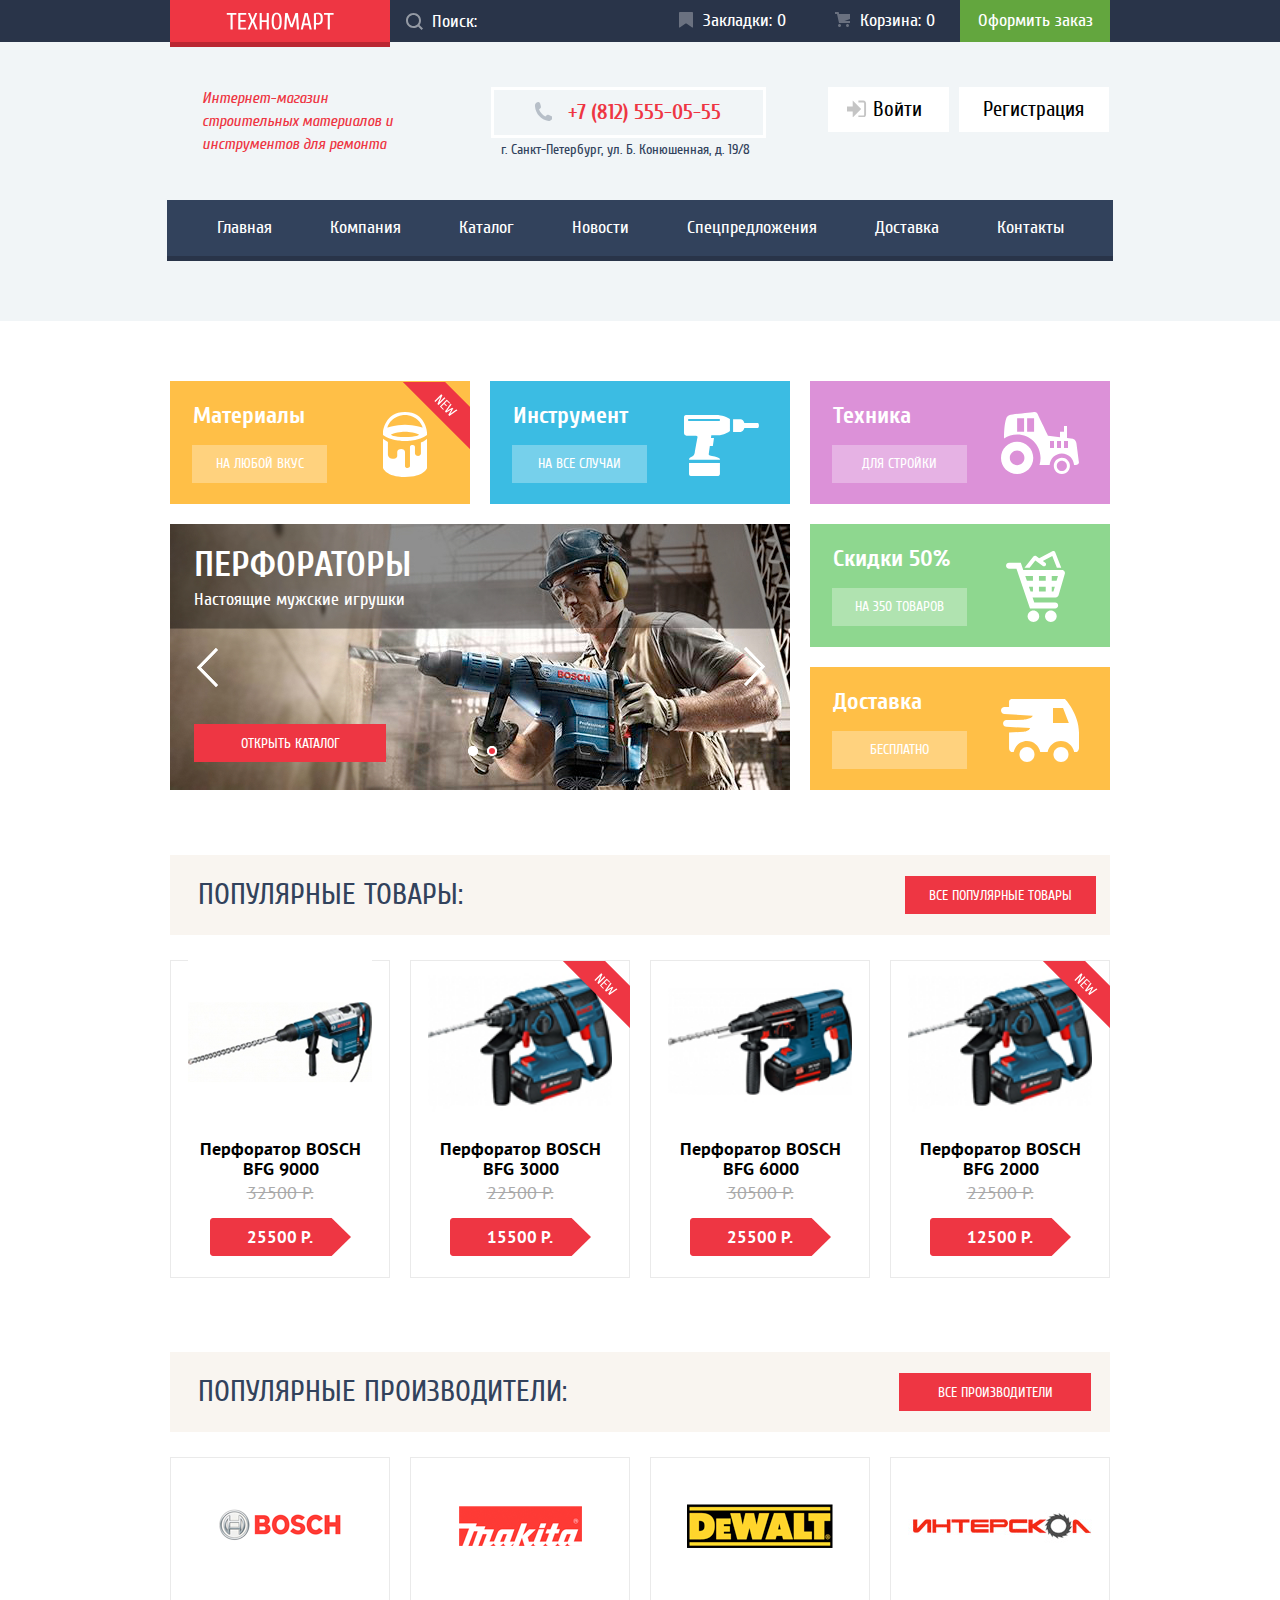
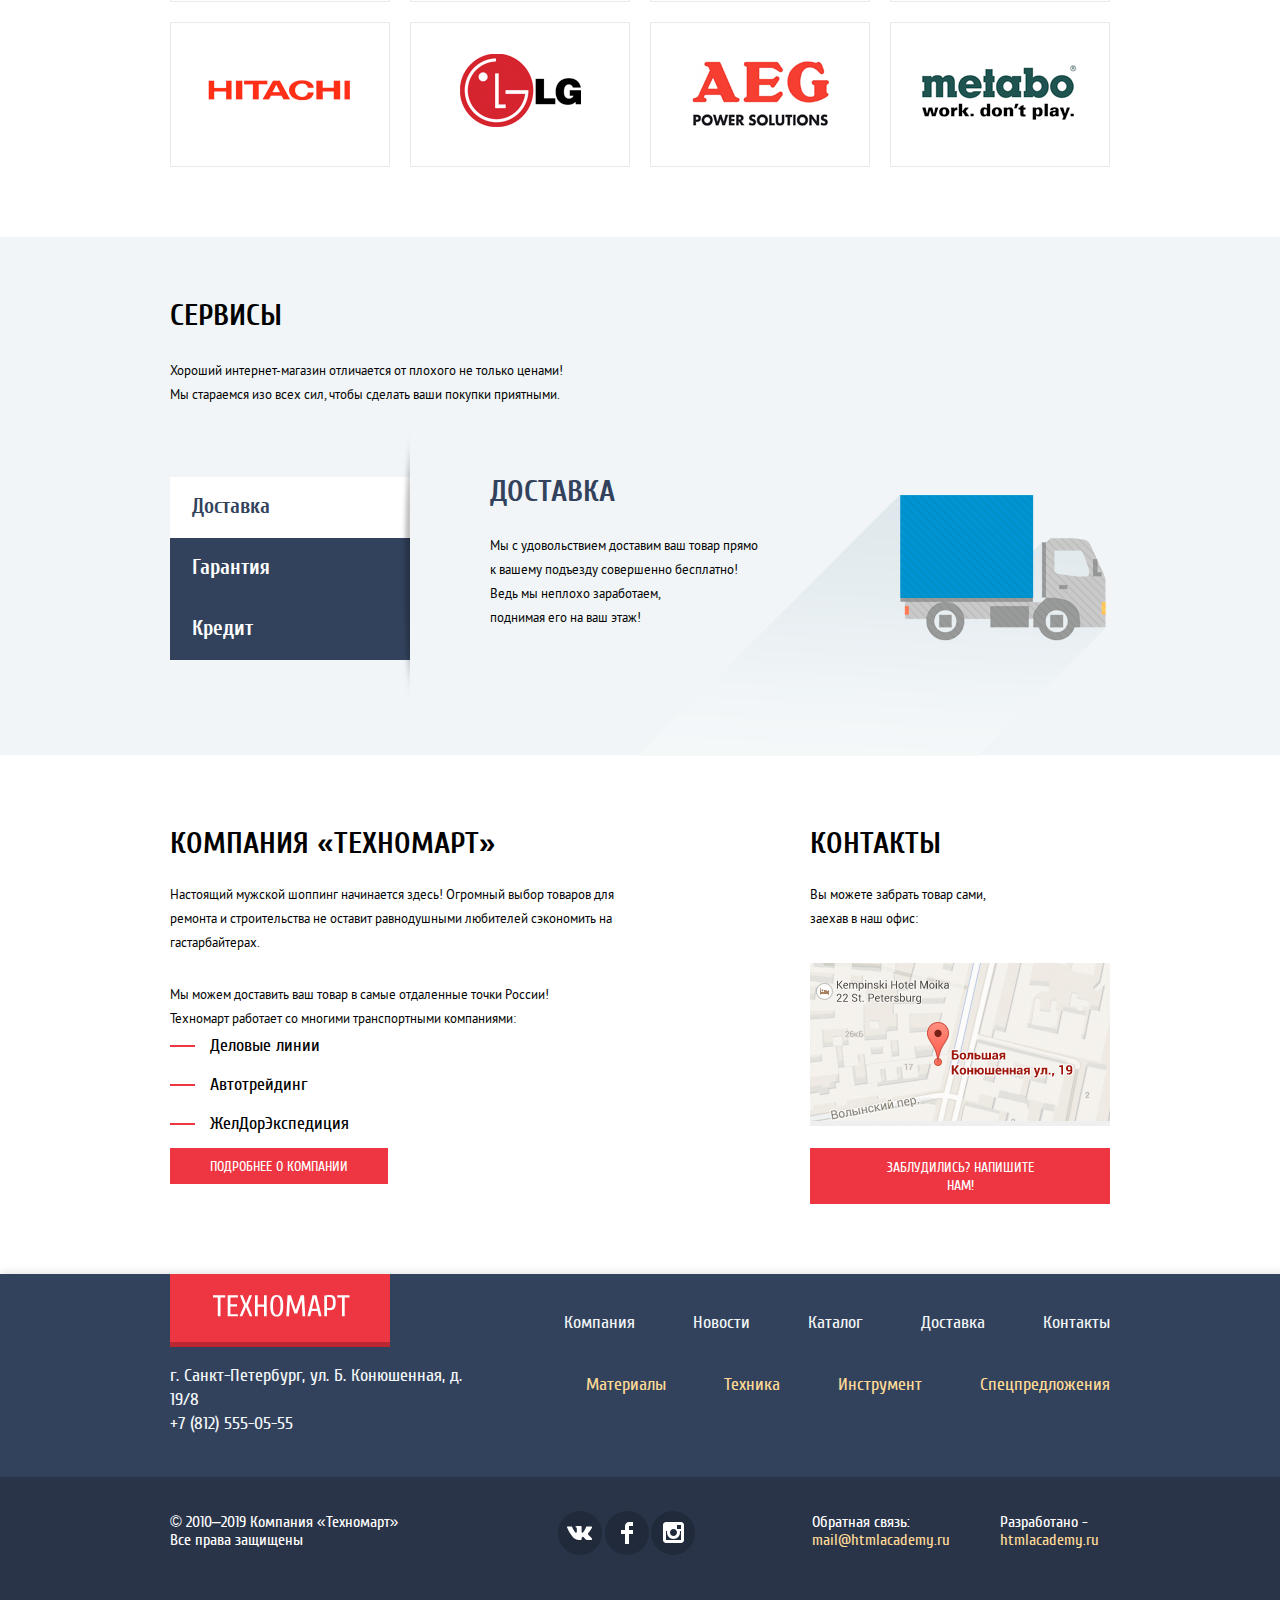
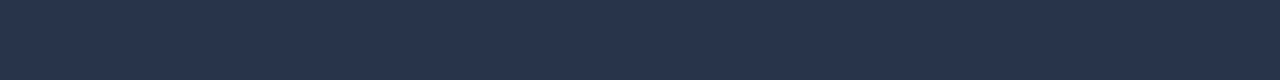
==== commit f2b18b15: "исправляет замечания" ====
--- a/index.html
+++ b/index.html
@@ -9,7 +9,7 @@
     <link rel="apple-touch-icon" href="img/152fav.png">
     <!--<link href="https://fonts.googleapis.com/css2?family=Cuprum&display=swap" rel="stylesheet">-->
     <link rel="stylesheet" href="css/normalize.css">
-    <link rel="stylesheet" href="css/style.css">
+    <link rel="stylesheet" href="css/style.min.css">
 </head>
 
 <body class="page-body">
@@ -17,13 +17,16 @@
         <nav class="navigation">
             <div class="background-navigation">
                 <div class="navigation-top content-container">
-                    <a href="index.html" class="logo-main">
-                        <svg width="108" height="18" viewBox="0 0 108 18" fill="none" xmlns="http://www.w3.org/2000/svg">
+                    <a href="#" class="logo-main">
+                         <span class="visually-hidden">Логотип "Техномарт"</span>
+                        <svg aria-hidden="true" width="108" height="18" viewBox="0 0 108 18" fill="none" xmlns="http://www.w3.org/2000/svg">
                             <path fill-rule="evenodd" clip-rule="evenodd" d="M103.847 2.65853V17.4498H101.734V2.65853H97.9779V1.01506H107.604V2.65853H103.847ZM95.7123 11.3572C95.3444 11.819 94.8827 12.1477 94.327 12.3433C93.7714 12.539 93.1101 12.6368 92.3431 12.6368C91.9831 12.6368 91.5762 12.6133 91.1223 12.5664C90.6683 12.5194 90.2927 12.4646 89.9953 12.402V17.4498H87.8823V1.24984C88.477 1.07766 89.0757 0.95636 89.6783 0.885926C90.281 0.815491 90.9344 0.780273 91.6388 0.780273C92.5779 0.780273 93.3762 0.8781 94.0336 1.07375C94.6909 1.2694 95.2231 1.59419 95.6301 2.0481C96.037 2.50201 96.3344 3.10462 96.5223 3.85593C96.7101 4.60723 96.804 5.53853 96.804 6.64984C96.804 7.79245 96.714 8.74723 96.534 9.51419C96.354 10.2811 96.0801 10.8955 95.7123 11.3572ZM94.5149 4.5368C94.3975 3.97332 94.2136 3.52723 93.9631 3.19853C93.7127 2.86984 93.3957 2.63897 93.0123 2.50593C92.6288 2.37288 92.1709 2.30636 91.6388 2.30636H89.9953V10.9933H91.6388C92.1709 10.9933 92.6288 10.9268 93.0123 10.7938C93.3957 10.6607 93.7127 10.4298 93.9631 10.1011C94.2136 9.77245 94.3975 9.32636 94.5149 8.76288C94.6322 8.1994 94.6909 7.49506 94.6909 6.64984C94.6909 5.80462 94.6322 5.10027 94.5149 4.5368ZM82.5996 13.2238H77.904L76.8475 17.4498H74.7344L78.7257 1.01506H81.7779L85.7692 17.4498H83.6562L82.5996 13.2238ZM80.2988 3.36288H80.2049L78.2562 11.5803H82.2475L80.2988 3.36288ZM70.1562 5.24114H70.0388L66.6344 15.3368H64.5214L61.117 5.24114H60.9996L60.2953 17.4498H58.1823L59.1214 1.01506H61.704L65.5309 12.2846H65.6249L69.4518 1.01506H72.0344L72.9736 17.4498H70.8605L70.1562 5.24114ZM54.3788 15.9238C53.9405 16.5655 53.4123 17.0194 52.794 17.2855C52.1757 17.5516 51.4675 17.6846 50.6692 17.6846C49.8709 17.6846 49.1627 17.5516 48.5444 17.2855C47.9262 17.0194 47.3979 16.5655 46.9596 15.9238C46.5214 15.282 46.1888 14.4172 45.9618 13.3294C45.7349 12.2416 45.6214 10.8759 45.6214 9.23245C45.6214 7.58897 45.7349 6.22332 45.9618 5.13549C46.1888 4.04766 46.5214 3.18288 46.9596 2.54114C47.3979 1.8994 47.9262 1.44549 48.5444 1.1794C49.1627 0.913317 49.8709 0.780273 50.6692 0.780273C51.4675 0.780273 52.1757 0.913317 52.794 1.1794C53.4123 1.44549 53.9405 1.8994 54.3788 2.54114C54.817 3.18288 55.1496 4.04766 55.3766 5.13549C55.6036 6.22332 55.717 7.58897 55.717 9.23245C55.717 10.8759 55.6036 12.2416 55.3766 13.3294C55.1496 14.4172 54.817 15.282 54.3788 15.9238ZM53.3575 5.75766C53.1931 4.84984 52.9779 4.12984 52.7118 3.59766C52.4457 3.06549 52.1327 2.69766 51.7727 2.49419C51.4127 2.29071 51.0449 2.18897 50.6692 2.18897C50.2936 2.18897 49.9257 2.29071 49.5657 2.49419C49.2057 2.69766 48.8927 3.06549 48.6266 3.59766C48.3605 4.12984 48.1453 4.84984 47.9809 5.75766C47.8166 6.66549 47.7344 7.82375 47.7344 9.23245C47.7344 10.6411 47.8166 11.7994 47.9809 12.7072C48.1453 13.6151 48.3605 14.3351 48.6266 14.8672C48.8927 15.3994 49.2057 15.7672 49.5657 15.9707C49.9257 16.1742 50.2936 16.2759 50.6692 16.2759C51.0449 16.2759 51.4127 16.1742 51.7727 15.9707C52.1327 15.7672 52.4457 15.3994 52.7118 14.8672C52.9779 14.3351 53.1931 13.6151 53.3575 12.7072C53.5218 11.7994 53.604 10.6411 53.604 9.23245C53.604 7.82375 53.5218 6.66549 53.3575 5.75766ZM40.6909 9.9368H35.7605V17.4498H33.6475V1.01506H35.7605V8.29332H40.6909V1.01506H42.804V17.4498H40.6909V9.9368ZM29.5396 17.4498L26.6048 10.4064L23.67 17.4498H21.5569L25.0787 8.99766L21.9091 1.01506H24.0222L26.6048 7.58897L29.1874 1.01506H31.3004L28.1309 8.99766L31.6526 17.4498H29.5396ZM12.283 1.01506H20.2656V2.65853H14.3961V8.05853H19.5613V9.70201H14.3961V15.8064H20.2656V17.4498H12.283V1.01506ZM6.64825 17.4498H4.53521V2.65853H0.778687V1.01506H10.4048V2.65853H6.64825V17.4498Z" fill="white"/>
                         </svg>
                     </a>
-                    <a href="#" class="search">Поиск:
-                    </a>
+                    <form class="search">
+                          <input type="text" placeholder="Поиск:" class="input-search">
+                          <button type="submit" class="search-button" aria-label="Поиск"></button>
+                    </form>
                     <a href="#" class="bookmark">Закладки: 0</a>
                     <a href="#" class="basket">Корзина: 0</a>
                     <button type="button" class="button">Оформить заказ</button>
@@ -83,8 +86,8 @@
                     <div class="slider-buttons">
                         <button type="button" class="slide-left" aria-label="Налево"></button>
                         <button type="button" class="slide-right" aria-label="Направо"></button>
-                        <button type="button" class="dot-left" aria-label="Левый"></button>
-                        <button type="button" class="dot-right" aria-label="Правый"></button>
+                        <button type="button" class="dot-left" aria-label="Слайд первый"></button>
+                        <button type="button" class="dot-right" aria-label="Слайд второй"></button>
                     </div>                    
                 </div>
                 <div class="promo promo-materials new">
@@ -117,7 +120,7 @@
             <ul class="list-of-goods content-container">
                 <li class="good">
                     <div>
-                        <div class="good-hover good-hover-flex">
+                        <div class="good-hover">
                         <button type="button" class="buy">Купить</button>
                         <button type="button" class="to-bookmarks">В закладки</button>
                         </div>
@@ -129,7 +132,7 @@
                 </li>
                 <li class="good new-good">
                     <div>
-                        <div class="good-hover good-hover-flex">
+                        <div class="good-hover">
                         <button type="button" class="buy">Купить</button>
                         <button type="button" class="to-bookmarks">В закладки</button>
                         </div>
@@ -141,7 +144,7 @@
                 </li>
                 <li class="good">
                     <div>
-                        <div class="good-hover good-hover-flex">
+                        <div class="good-hover">
                         <button type="button" class="buy">Купить</button>
                         <button type="button" class="to-bookmarks">В закладки</button>
                         </div>
@@ -153,7 +156,7 @@
                 </li>
                 <li class="good new-good">
                     <div>
-                        <div class="good-hover good-hover-flex">
+                        <div class="good-hover">
                         <button type="button" class="buy">Купить</button>
                         <button type="button" class="to-bookmarks">В закладки</button>
                         </div>
@@ -220,7 +223,7 @@
             </div>
             <div class="service-bottom content-container">
                 <div class="button-container ">
-                    <button type="button" class="button-service">Доставка</button>
+                    <button type="button" class="button-service" disabled>Доставка</button>
                     <button type="button" class="button-service">Гарантия</button>
                     <button type="button" class="button-service">Кредит</button>
                 </div>
@@ -258,38 +261,42 @@
             <div class="contact">
                 <h2 class="h-contact">Контакты</h2>
                 <p class="p-map">Вы можете забрать товар сами,<br> заехав в наш офис:</p>
-                <a href="blank.html" class="contacts-map">
-                    <img src="img/map.jpg" width="300" height="158" alt="Карта">
-                </a>
+                <button class="contacts-map">
+                    <img src="img/map.jpg" width="300" height="158" alt="Карта" >
+                </button>
                 <button type="button" class="button-write">Заблудились? Напишите нам!</button>
             </div>
         </section>
         <section class="modal modal-window">
             <h2 class="visually-hidden">Окно обратной связи</h2>
             <form action="https://echo.htmlacademy.ru/" method="post" class="modal-write-us">
-                <div class="modal-name">
-                    <label for="name">Ваше имя:</label>
-                    <input type="text" name="writeus" id="name" placeholder="Имя Фамилия">
-                </div>
-                <div class="modal-email">
-                    <label for="mail">Ваш e-mail:</label>
-                    <input type="email" name="mail" id="mail" placeholder="email@example.com">
-                </div>
-                <div class="modal-textarea">
-                    <label for="letter-field">Текст письма:</label>
-                    <textarea name="letter" id="letter-field" rows="10" class="placeholder">В свободной форме</textarea>
+                <div class="modal-filter">
+                    <div class="modal-name">
+                        <label for="name">Ваше имя:</label>
+                        <input type="text" name="writeus" id="name" placeholder="Имя Фамилия">
+                    </div>
+                    <div class="modal-email">
+                        <label for="mail">Ваш e-mail:</label>
+                        <input type="email" name="mail" id="mail" placeholder="email@example.com">
+                    </div>
+                    <div class="modal-textarea">
+                        <label for="letter-field">Текст письма:</label>
+                        <textarea name="letter" id="letter-field" rows="10" class="placeholder">В свободной форме</textarea>
+                    </div>
                 </div>
                 <div class="modal-footer">
                     <button type="submit" class="button-send">Отправить</button>
                 </div>
             </form>
             <button type="button" class="modal-close" aria-label="Закрыть"></button>
-        </section> 
-        <section class=" modal modal-map">
+        </section>
+        <script src="js/form.min.js"></script>
+        <section class="modal modal-map">
             <h2 class="visually-hidden">Как до нас добраться</h2>
             <iframe src="https://www.google.com/maps/embed?pb=!1m18!1m12!1m3!1d1998.6037999040354!2d30.322010416394033!3d59.938716271971415!2m3!1f0!2f0!3f0!3m2!1i1024!2i768!4f13.1!3m3!1m2!1s0x4696310fca5ba729%3A0xea9c53d4493c879f!2sBolshaya+Konyushennaya+ul.%2C+19%2C+Sankt-Peterburg%2C+Russia%2C+191186!5e0!3m2!1sen!2s!4v1441888483426" width="943" height="449" allowfullscreen title="Офис компании по адресу ул. Большая Конюшенная 19/8, Санкт-Петербург"></iframe>
             <button type="button" class="modal-close-map" aria-label="Закрыть"></button>
-        </section>       
+        </section>
+        <script src="js/map.min.js"></script>     
     </main>
     <footer class="footer-main">
         <div class="footer-grid">
@@ -297,7 +304,8 @@
                 <div class="footer-adress">
                     <h2 class="visually-hidden">Контакты</h2>
                     <a href="#" class="logo-footer">
-                        <svg width="138" height="23" viewBox="0 0 138 23" fill="none" xmlns="http://www.w3.org/2000/svg">
+                         <span class="visually-hidden">Логотип "Техномарт"</span>    
+                            <svg aria-hidden="true" width="138" height="23" viewBox="0 0 138 23" fill="none" xmlns="http://www.w3.org/2000/svg">
                             <path fill-rule="evenodd" clip-rule="evenodd" d="M132.694 3.39695V22.297H129.994V3.39695H125.194V1.29695H137.494V3.39695H132.694ZM122.299 14.5119C121.829 15.1019 121.239 15.5219 120.529 15.7719C119.819 16.0219 118.974 16.1469 117.994 16.1469C117.534 16.1469 117.014 16.1169 116.434 16.0569C115.854 15.9969 115.374 15.9269 114.994 15.8469V22.2969H112.294V1.59695C113.054 1.37695 113.819 1.22195 114.589 1.13195C115.359 1.04195 116.194 0.996948 117.094 0.996948C118.294 0.996948 119.314 1.12195 120.154 1.37195C120.994 1.62195 121.674 2.03695 122.194 2.61695C122.714 3.19695 123.094 3.96695 123.334 4.92695C123.574 5.88695 123.694 7.07695 123.694 8.49695C123.694 9.95695 123.579 11.1769 123.349 12.1569C123.119 13.1369 122.769 13.9219 122.299 14.5119ZM120.769 5.79694C120.619 5.07694 120.384 4.50694 120.064 4.08694C119.744 3.66694 119.339 3.37194 118.849 3.20194C118.359 3.03194 117.774 2.94694 117.094 2.94694H114.994V14.0469H117.094C117.774 14.0469 118.359 13.9619 118.849 13.7919C119.339 13.6219 119.744 13.3269 120.064 12.9069C120.384 12.4869 120.619 11.9169 120.769 11.1969C120.919 10.4769 120.994 9.57694 120.994 8.49694C120.994 7.41694 120.919 6.51694 120.769 5.79694ZM105.544 16.897H99.544L98.194 22.297H95.494L100.594 1.29695H104.494L109.594 22.297H106.894L105.544 16.897ZM102.604 4.29694H102.484L99.994 14.7969H105.094L102.604 4.29694ZM89.644 6.69695H89.494L85.144 19.597H82.444L78.094 6.69695H77.944L77.044 22.297H74.344L75.544 1.29695H78.844L83.734 15.697H83.854L88.744 1.29695H92.044L93.244 22.297H90.544L89.644 6.69695ZM69.484 20.3469C68.924 21.1669 68.249 21.7469 67.459 22.0869C66.669 22.4269 65.764 22.5969 64.744 22.5969C63.724 22.5969 62.819 22.4269 62.029 22.0869C61.239 21.7469 60.564 21.1669 60.004 20.3469C59.444 19.5269 59.019 18.4219 58.729 17.0319C58.439 15.6419 58.294 13.8969 58.294 11.7969C58.294 9.69695 58.439 7.95195 58.729 6.56195C59.019 5.17195 59.444 4.06695 60.004 3.24695C60.564 2.42695 61.239 1.84695 62.029 1.50695C62.819 1.16695 63.724 0.996948 64.744 0.996948C65.764 0.996948 66.669 1.16695 67.459 1.50695C68.249 1.84695 68.924 2.42695 69.484 3.24695C70.044 4.06695 70.469 5.17195 70.759 6.56195C71.049 7.95195 71.194 9.69695 71.194 11.7969C71.194 13.8969 71.049 15.6419 70.759 17.0319C70.469 18.4219 70.044 19.5269 69.484 20.3469ZM68.179 7.35695C67.969 6.19695 67.694 5.27695 67.354 4.59695C67.014 3.91695 66.614 3.44695 66.154 3.18695C65.694 2.92695 65.224 2.79695 64.744 2.79695C64.264 2.79695 63.794 2.92695 63.334 3.18695C62.874 3.44695 62.474 3.91695 62.134 4.59695C61.794 5.27695 61.519 6.19695 61.309 7.35695C61.099 8.51695 60.994 9.99695 60.994 11.7969C60.994 13.5969 61.099 15.0769 61.309 16.2369C61.519 17.3969 61.794 18.3169 62.134 18.9969C62.474 19.6769 62.874 20.1469 63.334 20.4069C63.794 20.6669 64.264 20.7969 64.744 20.7969C65.224 20.7969 65.694 20.6669 66.154 20.4069C66.614 20.1469 67.014 19.6769 67.354 18.9969C67.694 18.3169 67.969 17.3969 68.179 16.2369C68.389 15.0769 68.494 13.5969 68.494 11.7969C68.494 9.99695 68.389 8.51695 68.179 7.35695ZM51.994 12.697H45.694V22.297H42.994V1.29695H45.694V10.597H51.994V1.29695H54.694V22.297H51.994V12.697ZM37.745 22.297L33.995 13.297L30.245 22.297H27.545L32.045 11.497L27.995 1.29695H30.695L33.995 9.69695L37.295 1.29695H39.995L35.945 11.497L40.445 22.297H37.745ZM15.695 1.29695H25.895V3.39695H18.395V10.297H24.995V12.397H18.395V20.197H25.895V22.297H15.695V1.29695ZM8.495 22.297H5.795V3.39695H0.994995V1.29695H13.295V3.39695H8.495V22.297Z" fill="white"/>
                         </svg>
                     </a>
@@ -344,21 +352,21 @@
                     <ul class="social-list">
                         <li>
                             <a href="#" class="social-icon" aria-label="Вконтакте">
-                                <svg width="26" height="15" viewBox="0 0 26 15" fill="none" xmlns="http://www.w3.org/2000/svg">
+                                <svg aria-hidden="true" width="26" height="15" viewBox="0 0 26 15" fill="none" xmlns="http://www.w3.org/2000/svg">
                                     <path d="M15.5403 11.7281C16.4609 11.4384 17.6395 13.6406 18.8943 14.4834C19.836 15.1219 20.5573 14.9841 20.5573 14.9841L23.9017 14.9372C23.9017 14.9372 25.6495 14.8322 24.8232 13.4803C24.7549 13.3678 24.3389 12.4781 22.334 10.6472C20.2376 8.73186 20.5217 9.04218 23.0456 5.73093C24.5835 3.71249 25.1988 2.47968 25.0062 1.95468C24.8213 1.44936 23.6918 1.58061 23.6918 1.58061L19.9237 1.60593C19.5568 1.60686 19.2458 1.71749 19.1042 2.08874C19.1013 2.09249 18.5062 3.65061 17.7127 4.9753C16.0362 7.77749 15.3669 7.92655 15.0896 7.75124C14.4531 7.3453 14.6139 6.1228 14.6139 5.25374C14.6139 2.5378 15.0299 1.4053 13.7992 1.1128C13.388 1.0153 13.0876 0.951552 12.0389 0.942177C10.6985 0.922489 9.56027 0.942177 8.91508 1.25061C8.48656 1.45968 8.15819 1.91811 8.35753 1.94436C8.6079 1.97718 9.1693 2.09436 9.46975 2.49374C9.8559 3.01124 9.84434 4.17093 9.84434 4.17093C9.84434 4.17093 10.0649 7.36874 9.32434 7.7653C8.8159 8.03718 8.12064 7.48218 6.62516 4.9378C5.86153 3.63655 5.28471 2.19843 5.28471 2.19843C5.28471 2.19843 5.17301 1.93124 4.97079 1.78499C4.73005 1.61155 4.39301 1.55624 4.39301 1.55624L0.816563 1.57874C0.816563 1.57874 0.27923 1.59374 0.0818227 1.82436C-0.0934366 2.02874 0.0673782 2.45061 0.0673782 2.45061C0.0673782 2.45061 2.86864 8.90155 6.04064 12.1509C8.94879 15.1341 12.2537 14.9362 12.2537 14.9362H13.7511C13.7511 14.9362 14.2027 14.8856 14.4338 14.6437C14.6495 14.4187 14.6399 13.9959 14.6399 13.9959C14.6399 13.9959 14.61 12.0187 15.5403 11.7281Z" fill="white"/>
                                 </svg>
                             </a>
                         </li>
                         <li>
                             <a href="#" class="social-icon" aria-label="Facebook">
-                                <svg width="12" height="22" viewBox="0 0 12 22" fill="none" xmlns="http://www.w3.org/2000/svg">
+                                <svg aria-hidden="true" width="12" height="22" viewBox="0 0 12 22" fill="none" xmlns="http://www.w3.org/2000/svg">
                                     <path d="M12 4V0H8C5.79086 0 4 1.79086 4 4V8H0V12H4V22H8V12H12V8H8V4H12Z" fill="white"/>
                                 </svg>
                             </a>
                         </li>
                         <li>
                             <a href="#" class="social-icon" aria-label="instagramm">
-                                <svg width="21" height="21" viewBox="0 0 21 21" fill="none" xmlns="http://www.w3.org/2000/svg">
+                                <svg aria-hidden="true" width="21" height="21" viewBox="0 0 21 21" fill="none" xmlns="http://www.w3.org/2000/svg">
                                     <path fill-rule="evenodd" clip-rule="evenodd" d="M3 0H18C19.65 0 21 1.35 21 3V18C21 19.65 19.65 21 18 21H3C1.35 21 0 19.65 0 18V3C0 1.35 1.35 0 3 0ZM14 10.5C14 8.57 12.43 7 10.5 7C8.57 7 7 8.57 7 10.5C7 12.43 8.57 14 10.5 14C12.43 14 14 12.43 14 10.5ZM3 18V9H4.181C4.0626 9.49127 4.00186 9.99467 4 10.5C4 14.0899 6.91015 17 10.5 17C14.0899 17 17 14.0899 17 10.5C16.9986 9.99464 16.9379 9.49118 16.819 9H18V18H3ZM14 7H18V3H14V7Z" fill="white"/>
                                 </svg>
                             </a>
--- a/css/style.min.css
+++ b/css/style.min.css
@@ -0,0 +1 @@
+:root{--basic-red:#EE3643;--basic-green:#63A63E;--basic-grey:#3D546F;--special-background:#B7BFC8;--basic-greylight:#C5C5C5;--basic-greylight-opacity:rgba(197, 197, 197, 0.3);--basic-background:#F1F5F7;--basic-white:#FFFFFF;--basic-whitergba:rgba(255, 255, 255);--special-ylellow:#FFBF47;--special-blue:#3BBCE3;--special-lilac:#DC91D8;--special-greenlight:#8ED78F;--special-yellowlight:#FFD180;--special-yellowfooter:#FFDA96;--green-success:#5FBB2D;--green-click:#518534;--red-buttonh:#CA2C37;--red-buttona:#BA2732;--light-grey:#EAEAEA;--basic-black:#000000;--opacity-black:rgba(0, 0, 0, 0.3);--special-light:#F7F3EC;--smoke:#F3F7F9;--deep-grey:#293449;--deeply-grey:#32425C;--social-grey:#212A3A;--bookmark-grey:#161D29;--header-grey:#1D2739;--grey:#A9A9A9;--grey-opacity:rgba(169, 169, 169, 0.3);--basic-pink:#F9F5F0;--grey-catalog:#F2F6F8;--grey-checkbox:#B5B5B5;--border-grey:#E5E5E5;--modal-background:#F4F4F4;--special-opacity:rgba(255, 255, 255, 0.5);--special-opacity1:rgba(255, 255, 255, 0.3);--background-slide:rgba(0, 0, 0, 0.25);--shadow:rgba(0, 0, 0, 0.15);--outline:rgba(0, 0, 255, 0.7);--outline-green:rgba(0, 255, 0, 0.7);--outline-red:rgba(255, 0, 0, 0.7);--buy-shadow:#367315;--filter-line:#D7DCDE;--filter-line-green:#00CA74;--toggle:#ABABAB;--filter-line:rgba(0, 0, 0, 0.0001)}@font-face{font-family:"Cuprum";font-style:normal;font-weight:400;src:local("Cuprum"),url(../fonts/cuprum.woff2) format("woff2"),url(../fonts/cuprum.woff) format("woff")}@font-face{font-family:"Cuprum";font-style:normal;font-weight:700;src:local("Cuprum"),url(../fonts/cuprumbold.woff2) format("woff2"),url(../fonts/cuprumbold.woff) format("woff")}@font-face{font-family:"Cuprum";font-style:italic;font-weight:400;src:local("Cuprum"),url(../fonts/cuprumitalic.woff2) format("woff2"),url(../fonts/cuprumitalic.woff) format("woff")}@font-face{font-family:"Cuprum";font-style:italic;font-weight:700;src:local("Cuprum"),url(../fonts/cuprumbolditalic.woff2) format("woff2"),url(../fonts/cuprumbolditalic.woff) format("woff")}@font-face{font-family:"PT Sans";font-style:normal;font-weight:400;src:local("PT Sans"),url(../fonts/ptsans.woff2) format("woff2"),url(../fonts/ptsans.woff) format("woff")}@font-face{font-family:"PT Sans";font-style:normal;font-weight:700;src:local("PT Sans"),url(../fonts/ptsansbold.woff2) format("woff2"),url(../fonts/ptsansbold.woff) format("woff")}@font-face{font-family:"PT Sans";font-style:italic;font-weight:400;src:local("PT Sans"),url(../fonts/ptsansitalic.woff2) format("woff2"),url(../fonts/ptsansitalic.woff) format("woff")}@font-face{font-family:"PT Sans";font-style:italic;font-weight:700;src:local("PT Sans"),url(../fonts/ptsansbolditalic.woff2) format("woff2"),url(../fonts/ptsansbolditalic.woff) format("woff")}.page-body{min-width:940px;margin:0;padding:0;font-family:'Cuprum','Arial',sans-serif;font-size:18px;line-height:24px;font-weight:400;color:var(--basic-white);background-color:var(--basic-white);background-image:url(../img/bg.jpg);background-position:top center;background-repeat:no-repeat;display:-ms-grid;display:grid;-ms-grid-rows:-webkit-min-content 1fr 1fr 1fr 1fr 1fr -webkit-min-content;-ms-grid-rows:min-content 1fr 1fr 1fr 1fr 1fr min-content;grid-template-rows:-webkit-min-content 1fr 1fr 1fr 1fr 1fr -webkit-min-content;grid-template-rows:min-content 1fr 1fr 1fr 1fr 1fr min-content;-ms-flex-line-pack:start;align-content:start}img{max-width:100%;height:auto}a{text-decoration:none}.page,.page-body{height:100%}.content-container{max-width:940px;margin:auto}.visually-hidden{position:absolute;width:1px;height:1px;margin:-1px;border:0;padding:0;white-space:nowrap;-webkit-clip-path:inset(100%);clip-path:inset(100%);clip:rect(0 0 0 0);overflow:hidden}.navigation{background-color:var(--basic-background);display:-ms-grid;display:grid;-ms-grid-rows:-webkit-min-content 1fr -webkit-min-content;-ms-grid-rows:min-content 1fr min-content;grid-template-rows:-webkit-min-content 1fr -webkit-min-content;grid-template-rows:min-content 1fr min-content;-webkit-box-sizing:border-box;box-sizing:border-box;padding-bottom:65px}.main-header{margin-bottom:60px}.background-navigation{background-color:var(--deep-grey);margin-bottom:45px}.navigation-top{background-color:var(--deep-grey);display:-ms-grid;display:grid;-ms-grid-columns:220px 270px 150px 150px 150px;grid-template-columns:220px 270px 150px 150px 150px}.logo-main{background-color:var(--basic-red);-webkit-box-shadow:0 5px 0 0 var(--red-buttona);box-shadow:0 5px 0 0 var(--red-buttona);padding:12px 56px 0}.button{font-size:18px;line-height:24px;text-align:center;border:0;width:150px;outline:0;cursor:pointer}.button:hover{background-color:var(--green-success)}.button,.button:active{background-color:var(--basic-green)}.button:active{color:var(--special-opacity)}.bookmark,.button{padding-top:9px;padding-bottom:9px;color:var(--basic-white)}.search{position:relative;max-width:271px;margin-right:20px;padding-right:143px}.input-search,.search-button{border:0;outline:0}.input-search::-webkit-input-placeholder{color:var(--basic-white)}.input-search::-moz-placeholder{color:var(--basic-white)}.input-search{height:42px;color:var(--basic-white);background-color:var(--deep-grey);padding:0 0 0 42px;position:relative}.input-search:focus::-moz-placeholder{color:var(--basic-black)}.input-search:focus::-webkit-input-placeholder{color:var(--basic-black)}.input-search:focus{color:var(--basic-black);background-color:var(--basic-white)}.input-search:focus~.search-button::after{background-image:url(../img/icon-search-click.svg);opacity:1}.search-button{height:18px;width:18px;position:absolute;top:12px;left:15px;background:0 0;cursor:pointer}.search-button::after{content:"";position:absolute;width:17px;height:17px;background-image:url(../img/icon-search.svg);top:1px;left:1px;opacity:.5}.basket:hover::before,.bookmark:hover::before,.search-button:hover::after{opacity:1}.bookmark{max-width:126px;position:relative;padding-left:43px}.basket:active,.bookmark:active{background-color:var(--bookmark-grey);color:var(--special-opacity)}.basket::before,.bookmark::before{width:17px;height:17px;top:12px;opacity:.3}.bookmark::before{content:"";position:absolute;background-image:url(../img/icon-bookmark.svg);background-repeat:no-repeat;background-position:0 0;left:19px}.basket,.list-header a{color:var(--basic-white)}.basket{padding-top:9px;padding-bottom:9px;padding-left:45px;position:relative;margin-left:5px}.basket::before{background-image:url(../img/icon-cart.svg);left:20px}.navigation-adress{display:-ms-grid;display:grid;-ms-grid-columns:1fr 20px 1fr 20px 1fr;grid-template-columns:1fr 1fr 1fr;gap:20px;margin-bottom:38px}.h-header{font-size:16px;line-height:23px;color:var(--basic-red);font-style:italic;font-weight:400;text-align:left;-webkit-box-sizing:border-box;box-sizing:border-box;margin:0 0 0 30px;width:197px}.adress-container{width:280px;display:-webkit-box;display:-ms-flexbox;display:flex;-webkit-box-orient:vertical;-webkit-box-direction:normal;-ms-flex-direction:column;flex-direction:column;-ms-flex-wrap:wrap;flex-wrap:wrap}.phone{display:block;color:var(--basic-red);font-size:21px;line-height:30px;font-weight:700;border:3px solid var(--basic-white);width:275px;padding:7px 40px 8px 74px;position:relative;-webkit-box-sizing:border-box;box-sizing:border-box}.basket::before,.button-login::before,.phone::before{content:"";position:absolute;background-repeat:no-repeat;background-position:0 0}.phone::before{width:18px;height:19px;background-image:url(../img/icon-phone.svg);left:40px;top:12px}.adress{font-size:14px;line-height:24px;color:var(--deeply-grey);padding-left:10px;margin:0}.button-login,.button-reg{font-size:21px;line-height:21px;text-align:center;color:var(--basic-black);background-color:var(--basic-white);border:0;outline:0;cursor:pointer}.enter-registration{margin-left:13px}.button-login,.button-reg{width:121px;padding:12px 27px 12px 45px;margin:0 5px;position:relative}.button-reg{width:150px;margin:0;padding:12px 24px}.button-login:hover,.button-reg:hover{color:var(--basic-red)}.button-login:active,.button-reg:active{color:var(--basic-greylight)}.button-login::before{width:20px;height:17px;left:19px;top:13px}.button-login:hover::before{background-image:url(../img/icon-login-hover.svg)}.button-login::before,.button-login:active::before{background-image:url(../img/icon-login.svg)}.list-header{background-color:var(--deeply-grey);list-style:none;-webkit-box-shadow:0 5px 0 0 var(--deep-grey);box-shadow:0 5px 0 0 var(--deep-grey);padding:16px 18px 16px 23px;display:-webkit-box;display:-ms-flexbox;display:flex;-webkit-box-pack:justify;-ms-flex-pack:justify;justify-content:space-between;-ms-flex-wrap:wrap;flex-wrap:wrap}.list-header a{list-style:none;padding:17px 31px 22px 27px;text-align:center}.list-header a:hover{background-color:var(--deep-grey)}.list-header a:active{background-color:var(--header-grey);color:var(--basic-white);opacity:.5}.promo-grid{display:-ms-grid;display:grid;-ms-grid-columns:auto 20px auto 20px auto;grid-template-columns:auto auto auto;-ms-grid-rows:auto 20px auto 20px auto;grid-template-rows:auto auto auto;margin-bottom:65px;gap:20px}.promo-grid>:nth-child(1){-ms-grid-row:1;-ms-grid-column:1}.promo-grid>:nth-child(2){-ms-grid-row:1;-ms-grid-column:3}.promo-grid>:nth-child(3){-ms-grid-row:1;-ms-grid-column:5}.promo-grid>:nth-child(4){-ms-grid-row:3;-ms-grid-column:1}.promo-grid>:nth-child(5){-ms-grid-row:3;-ms-grid-column:3}.promo-grid>:nth-child(6){-ms-grid-row:3;-ms-grid-column:5}.promo-grid>:nth-child(7){-ms-grid-row:5;-ms-grid-column:1}.promo-grid>:nth-child(8){-ms-grid-row:5;-ms-grid-column:3}.promo-grid>:nth-child(9){-ms-grid-row:5;-ms-grid-column:5}.slide,.slider{position:relative}.slider{width:620px;height:266px;-ms-grid-column:1;-ms-grid-column-span:2;grid-column:1/3;-ms-grid-row:2;-ms-grid-row-span:2;grid-row:2/4}.slide{background-size:620px 266px;background-repeat:no-repeat;-webkit-box-shadow:inset 0 104px 0 0 var(--background-slide);box-shadow:inset 0 104px 0 0 var(--background-slide);display:-webkit-box;display:-ms-flexbox;display:flex;-webkit-box-orient:vertical;-webkit-box-direction:normal;-ms-flex-direction:column;flex-direction:column;height:100%;padding-left:24px}.slide:first-child{background-image:url(../img/slide2.jpg)}.slide:nth-child(2){display:none;background-image:url(../img/slide1.jpg)}.tool{font-weight:700;font-size:36px;line-height:36px;text-transform:uppercase;color:var(--basic-white);padding:23px 24px 5px 0;margin:0}.slide p{margin:0 0 112px}.dot-left,.dot-right,.slide-left,.slide-right{position:absolute;width:22px;height:40px;background-color:transparent;border:0;cursor:pointer;top:122px;left:24px}.slide-left::after,.slide-left::before,.slide-right::after,.slide-right::before{content:"";position:absolute;width:22px;height:40px;background-image:url(../img/shape-slide.svg);background-repeat:no-repeat;background-position:0 0;top:1px;left:2px}.slide-right::after,.slide-right::before{background-image:url(../img/shape-slide-right.svg);left:550px}.dot-left,.dot-right{width:10px;height:10px}.dot-left::after,.dot-left::before,.dot-right::after,.dot-right::before{content:"";position:absolute;width:10px;height:10px;background-color:var(--basic-white);border-radius:50%;top:100px;left:274px}.dot-right::after,.dot-right::before{width:6px;height:6px;background-color:var(--basic-red);border:2px solid var(--basic-white);left:293px}.a-open-catalog,.promo{-webkit-box-sizing:border-box;box-sizing:border-box}.a-open-catalog{width:192px;font-size:14px;line-height:18px;color:var(--basic-white);text-transform:uppercase;text-align:center;background-color:var(--basic-red);padding:11px 0 9px}.a-open-catalog:hover{background-color:var(--red-buttonh)}.a-open-catalog:active{background-color:var(--red-buttona)}.promo{width:300px;display:-webkit-box;display:-ms-flexbox;display:flex;-webkit-box-orient:vertical;-webkit-box-direction:normal;-ms-flex-direction:column;flex-direction:column}.promo a,.promo h2{color:var(--basic-white)}.promo h2{font-weight:700;font-size:24px;line-height:30px;padding-top:20px;padding-left:23px;padding-bottom:14px;margin:0}.promo a{font-size:14px;line-height:18px;font-style:normal;text-align:center;text-transform:uppercase;background-color:var(--special-opacity1);max-width:135px;margin-left:22px;padding-top:10px;padding-bottom:10px;margin-bottom:21px}.promo a:hover{background-color:var(--basic-greylight-opacity)}.promo a:active{background-color:var(--grey-opacity)}.promo-materials{background-color:var(--special-ylellow);-ms-grid-column:1;-ms-grid-column-span:1;grid-column:1/2;-ms-grid-row-span:1}.promo-instrument,.promo-materials,.promo-technics{-ms-grid-row:1;grid-row:1/2;position:relative}.promo-instrument{background-color:var(--special-blue);-ms-grid-column:2;-ms-grid-column-span:1;grid-column:2/3;-ms-grid-row-span:1}.promo-technics{background-color:var(--special-lilac)}.promo-delivery,.promo-discount,.promo-technics{-ms-grid-column:3;-ms-grid-column-span:1;grid-column:3/4;-ms-grid-row-span:1}.promo-discount{background-color:var(--special-greenlight);-ms-grid-row:2;grid-row:2/3;position:relative}.promo-delivery{background-color:var(--special-ylellow);-ms-grid-row:3;grid-row:3/4}.new::before,.promo-instrument::after,.promo-materials::after,.promo-technics::after{content:"";position:absolute;width:44px;height:65px;background-image:url(../img/icon-materials.svg);background-repeat:no-repeat;background-position:0 0;left:213px;top:31px}.new,.promo-delivery{position:relative}.new::before,.promo-instrument::after,.promo-technics::after{width:70px;height:70px;background-image:url(../img/new.png);left:230px;top:1px}.promo-instrument::after,.promo-technics::after{width:75px;height:61px;background-image:url(../img/icon-instrument.svg);left:194px;top:34px}.promo-technics::after{width:78px;height:62px;background-image:url(../img/icon-technics.svg);left:191px;top:31px}.promo-discount::after{width:59px;height:72px;background-image:url(../img/icon-discount.svg);background-repeat:no-repeat;left:196px;top:26px}.new-good::after,.promo-delivery::after,.promo-discount::after{content:"";position:absolute;background-position:0 0}.promo-delivery::after{width:78px;height:63px;background-image:url(../img/icon-delivery.svg);background-repeat:no-repeat;left:191px;top:32px}.popular-goods,.popular-manufactures{font-size:30px;line-height:30px;font-weight:400;color:var(--deeply-grey);text-transform:uppercase;padding-left:28px}.container-goods,.container-popular{background-color:var(--basic-pink);display:-webkit-box;display:-ms-flexbox;display:flex;-webkit-box-pack:justify;-ms-flex-pack:justify;justify-content:space-between;margin-bottom:25px}.a-all-goods,.a-all-manufactures{font-size:14px;line-height:18px;color:var(--basic-white);text-transform:uppercase;text-align:center;background-color:var(--basic-red);max-width:192px;padding-top:11px;padding-bottom:9px;-ms-flex-item-align:center;-ms-grid-row-align:center;align-self:center}.a-all-goods:hover,.a-all-manufactures:hover{background-color:var(--red-buttonh)}.a-all-goods:active,.a-all-manufactures:active{background-color:var(--red-buttona)}.a-all-goods{padding-left:24px;padding-right:24px;margin-right:14px}.a-all-manufactures{padding-left:39px;padding-right:38px;margin-right:19px}.section-goods{margin-bottom:74px}.list-of-goods{display:-ms-grid;display:grid;-ms-grid-columns:220px 20px 220px 20px 220px 20px 220px;grid-template-columns:220px 220px 220px 220px;padding:0;list-style:none;gap:20px}.good,.good:hover .good-hover{display:-webkit-box;display:-ms-flexbox;display:flex;-webkit-box-orient:vertical;-webkit-box-direction:normal;-ms-flex-direction:column;flex-direction:column;-webkit-box-align:center;-ms-flex-align:center;align-items:center}.good{border:1px solid var(--light-grey);-webkit-box-pack:center;-ms-flex-pack:center;justify-content:center;-webkit-box-sizing:border-box;box-sizing:border-box;width:220px;height:318px;padding-bottom:21px}.good div{width:184px}.good div,.good img{margin:auto}.good div,.new-good{position:relative}.new-good::after{width:70px;height:70px;background-image:url(../img/new.png);left:149px;bottom:246px}.good-name{font-family:PT Sans,'Arial',sans-serif;font-weight:700;font-size:18px;line-height:20px;text-align:center;color:var(--basic-black);padding:8px 17px 2px 18px;margin:auto}del{color:var(--grey);margin-bottom:13px}.buy::before,.new-good::after,.price-good{background-repeat:no-repeat}.price-good,del{font-family:PT Sans,'Arial',sans-serif;text-align:center}.price-good{font-weight:700;font-size:17px;line-height:18px;color:var(--basic-white);width:141px;background-image:url(../img/price-good.svg);padding:10px 0}.good-hover{background-color:var(--basic-white);position:absolute;-webkit-box-sizing:border-box;box-sizing:border-box;margin:0}.good:hover .good-hover{margin:38px auto 42px}.good:hover{-webkit-box-shadow:0 10px 20px var(--light-grey);box-shadow:0 10px 20px var(--light-grey)}.good-hover,.good:hover img{display:none}.buy,.to-bookmarks{font-size:14px;line-height:18px;text-transform:uppercase;text-align:center;width:135px;outline:0;cursor:pointer}.buy{color:var(--basic-white);background-color:var(--basic-green);padding:10px 40px 10px 45px;border:0;-webkit-box-shadow:0 3px 0 var(--buy-shadow);box-shadow:0 3px 0 var(--buy-shadow);margin-bottom:10px;position:relative}.buy::before{content:"";position:absolute;width:17px;height:17px;background-image:url(../img/icon-cart.svg);background-position:0 0;left:25px;top:11px;opacity:.3}.buy:hover{background-color:var(--green-success)}.buy:active{background-color:var(--green-click)}.to-bookmarks{color:var(--deeply-grey);background-color:var(--basic-white);border:3px solid var(--basic-green);padding-top:11px;padding-bottom:9px}.to-bookmarks:active,.to-bookmarks:hover{border:3px solid var(--deeply-grey)}.to-bookmarks:active{opacity:.5}.buy,.to-bookmarks{border-radius:3%}.logos{display:-ms-grid;display:grid;-ms-grid-columns:1fr 20px 1fr 20px 1fr 20px 1fr;grid-template-columns:1fr 1fr 1fr 1fr;-ms-grid-rows:1fr 20px 1fr;grid-template-rows:1fr 1fr;list-style:none;gap:20px;margin-bottom:70px;padding:0}.logos>:nth-child(1){-ms-grid-row:1;-ms-grid-column:1}.logos>:nth-child(2){-ms-grid-row:1;-ms-grid-column:3}.logos>:nth-child(3){-ms-grid-row:1;-ms-grid-column:5}.logos>:nth-child(4){-ms-grid-row:1;-ms-grid-column:7}.logos>:nth-child(5){-ms-grid-row:3;-ms-grid-column:1}.logos>:nth-child(6){-ms-grid-row:3;-ms-grid-column:3}.logos>:nth-child(7){-ms-grid-row:3;-ms-grid-column:5}.logos>:nth-child(8){-ms-grid-row:3;-ms-grid-column:7}.logos-list{background-color:var(--basic-white);border:1px solid var(--light-grey);-webkit-box-sizing:border-box;box-sizing:border-box;text-align:center;width:220px;height:145px;display:-webkit-box;display:-ms-flexbox;display:flex;-webkit-box-pack:center;-ms-flex-pack:center;justify-content:center;-webkit-box-align:center;-ms-flex-align:center;align-items:center}.logos-list:hover{-webkit-box-shadow:0 0 20px var(--light-grey);box-shadow:0 0 20px var(--light-grey)}.logos-list:active{opacity:.5}.service{background-color:var(--basic-background);margin-bottom:74px}.service-top{padding-top:64px}.service-bottom{display:-ms-grid;display:grid;-ms-grid-columns:240px 1fr;grid-template-columns:240px 1fr;padding:0;margin-top:70px;-webkit-box-sizing:border-box;box-sizing:border-box}.button-container{position:relative}.button-container::after{content:"";position:absolute;width:10px;height:279px;background-image:url(../img/services-line.svg);background-repeat:no-repeat;background-position:0 0;left:230px;bottom:50px}.h-service,.p-service{color:var(--basic-black)}.h-service{font-size:30px;line-height:30px;text-transform:uppercase;margin:0}.p-service{font-family:PT Sans,'Arial',sans-serif;font-size:13px;line-height:24px;padding-top:15px}.button-service{background-color:var(--deeply-grey);font-weight:700;font-size:21px;line-height:30px;text-align:left;color:var(--basic-white);padding:14px 139px 17px 22px;width:240px;border:0;outline:0;cursor:pointer}.button-service:disabled{cursor:default;background-color:var(--basic-white);color:var(--deeply-grey)}.button-service:hover{background-color:var(--deep-grey);border:0}.button-service:active{background-color:var(--basic-white);color:var(--deeply-grey)}.button-service:focus{background-color:var(--basic-white);color:var(--deeply-grey)}.service-list{list-style:none;-webkit-box-sizing:border-box;box-sizing:border-box;padding:0;margin-top:0;margin-left:80px;margin-bottom:125px}.h-service-list{font-size:30px;line-height:30px;color:var(--deeply-grey);text-transform:uppercase;margin:0 0 27px}.p-service-list{font-family:PT Sans,'Arial',sans-serif;font-size:13px;line-height:24px;color:var(--basic-black);margin:0}.serviche-list li{padding-bottom:20px}.service-list li:last-child,.service-list li:nth-child(2){display:none}.service-list li:first-child{position:relative}.service-list li:first-child::after{content:"";position:absolute;width:468px;height:261px;background-image:url(../img/car-big.svg);background-repeat:no-repeat;background-position:0 0;left:148px;top:18px}.service-list li:nth-child(2){position:relative}.service-list li:nth-child(2)::after{content:"";position:absolute;width:389px;height:261px;background-image:url(../img/guarantee.svg);background-repeat:no-repeat;background-position:0 0;left:220px;top:10px}.service-list li:last-child{position:relative}.service-list li:last-child::before{content:"";position:absolute;width:468px;height:261px;background-image:url(../img/credit.svg);background-repeat:no-repeat;background-position:0 0;left:165px;top:1px}li:last-child .p-service-list{margin-bottom:27px}.a-send-order{font-size:14px;line-height:18px;color:var(--basic-white);text-transform:uppercase;background-color:var(--basic-red);text-align:center;padding:10px 45px}.a-send-order:hover{background-color:var(--red-buttonh)}.a-send-order:active{background-color:var(--red-buttona)}.contacts{display:-ms-grid;display:grid;-ms-grid-columns:460px 180px 300px;grid-template-columns:460px 300px;margin-bottom:70px;-webkit-column-gap:180px;-moz-column-gap:180px;column-gap:180px;-ms-grid-row-align:center;align-self:center}.h-about{font-size:30px;line-height:30px;text-transform:uppercase;color:var(--basic-black);margin:0}.p-about{font-family:PT Sans,'Arial',sans-serif;font-style:normal;font-weight:400;font-size:13px;margin-top:24px;margin-bottom:0}.p-about,.p-about-2,.partners-list{line-height:24px;color:var(--basic-black)}.p-about-2{font-family:PT Sans,'Arial',sans-serif;font-style:normal;font-weight:400;font-size:13px;margin-top:28px;margin-bottom:0}.partners-list{list-style:none;font-size:18px;margin-top:3px}.partners-list li{margin-bottom:15px;position:relative}.partners-list li::before{content:"";position:absolute;width:25px;height:2px;background-color:var(--basic-red);right:435px;top:11px}.a-about-company{font-size:14px;line-height:18px;color:var(--basic-white);text-transform:uppercase;background-color:var(--basic-red);text-align:center;padding:11px 40px 9px}.a-about-company:hover{background-color:var(--red-buttonh)}.a-about-company:active{background-color:var(--red-buttona)}.h-contact,.p-map{color:var(--basic-black)}.h-contact{font-size:30px;line-height:30px;text-transform:uppercase;margin:0}.p-map{font-family:PT Sans,'Arial',sans-serif;font-style:normal;font-weight:400;font-size:13px;line-height:24px;margin-top:24px;margin-bottom:32px}.button-write,.contacts-map{border:0;outline:0;cursor:pointer}.button-write{font-size:14px;line-height:18px;text-align:center;color:var(--basic-white);text-transform:uppercase;background-color:var(--basic-red);padding:11px 61px 9px 62px;margin-top:20px}.contacts-map{padding:0}.footer-main{background-color:var(--deeply-grey);-webkit-box-shadow:10px 10px 10px 10px var(--shadow);box-shadow:10px 10px 10px 10px var(--shadow)}.footer-grid{display:-ms-grid;display:grid;-ms-grid-rows:1fr 1fr;grid-template-rows:1fr 1fr;margin:auto}.contact-footer{display:-ms-grid;display:grid;-ms-grid-columns:1fr 1fr;grid-template-columns:1fr 1fr;margin-bottom:41px}.footer-adress{display:-webkit-box;display:-ms-flexbox;display:flex;-webkit-box-orient:vertical;-webkit-box-direction:normal;-ms-flex-direction:column;flex-direction:column;-webkit-box-pack:start;-ms-flex-pack:start;justify-content:flex-start;-ms-flex-wrap:wrap;flex-wrap:wrap;margin:0;padding:0}.logo-footer{background-color:var(--basic-red);-webkit-box-shadow:0 5px 0 0 var(--red-buttona);box-shadow:0 5px 0 0 var(--red-buttona);width:220px;height:68px;padding:20px 42px;-webkit-box-sizing:border-box;box-sizing:border-box;margin-bottom:22px}.p-footer{font-size:18px;line-height:24px;color:var(--smoke);margin:0;width:324px}.footer-navigation{display:-ms-grid;display:grid;-ms-grid-rows:1fr 1fr;grid-template-rows:1fr 1fr;width:686px;margin-top:37px}.nav-footer,.nav-footer-yellow{-ms-grid-row:1;-ms-grid-row-span:1;grid-row:1/2;list-style:none;display:-webkit-box;display:-ms-flexbox;display:flex;-webkit-box-sizing:border-box;box-sizing:border-box;-webkit-box-pack:end;-ms-flex-pack:end;justify-content:flex-end;-ms-flex-wrap:wrap;flex-wrap:wrap;margin:0 0 34px;padding-right:12px}.nav-footer-yellow{-ms-grid-row:2;grid-row:2/3;margin:0}.nav-footer li,.nav-footer-yellow li{margin-right:58px}.nav-footer a,.nav-footer-yellow a{font-size:18px;line-height:24px;color:var(--basic-background);margin:auto}.nav-footer-yellow a{color:var(--special-yellowfooter)}.nav-footer a:hover,.nav-footer-yellow a:hover{text-decoration:underline}.nav-footer a:active,.nav-footer-yellow a:active{color:var(--basic-background);opacity:.5}.feedback{background-color:var(--deep-grey)}.container-feedback{display:-ms-grid;display:grid;-ms-grid-columns:1fr 1fr 1fr;grid-template-columns:1fr 1fr 1fr}.p-feedback{font-size:16px;line-height:18px;color:var(--basic-white);-ms-grid-column:1;-ms-grid-column-span:1;grid-column:1/2;padding-top:20px}.container-mail a,.container-mail a:hover{color:var(--special-yellowfooter)}.container-mail a:hover{text-decoration:underline}.container-mail a:active{color:var(--basic-red)}.company{margin:0;padding:0}.social-list{-ms-grid-column:2;-ms-grid-column-span:1;grid-column:2/3;margin:34px 100px auto auto;padding:0;list-style:none;width:140px;-ms-flex-wrap:wrap;flex-wrap:wrap;-ms-flex-pack:distribute;justify-content:space-around}.container-mail,.social-icon,.social-list{display:-webkit-box;display:-ms-flexbox;display:flex}.social-icon{-webkit-box-align:center;-ms-flex-align:center;align-items:center;-webkit-box-pack:center;-ms-flex-pack:center;justify-content:center;background-color:var(--social-grey);width:44px;height:44px;border-radius:50%}.social-list a:active,.social-list a:hover{background-color:var(--basic-red)}.container-mail{-ms-grid-column:3;-ms-grid-column-span:1;grid-column:3/4;margin-left:15px;gap:50px}.main-header-catalog{margin-bottom:25px}.logo-catalog:hover{background-color:var(--red-buttonh)}.logo-catalog:active{background-color:var(--red-buttona)}.basket-catalog{background-color:var(--basic-red);padding-top:9px;padding-bottom:9px;padding-left:35px;color:var(--basic-white);position:relative}.basket-catalog::before{content:"";position:absolute;width:17px;height:17px;background-image:url(../img/icon-cart.svg);background-repeat:no-repeat;background-position:0 0;left:8px;top:12px;opacity:.3}.basket-catalog:hover::before{opacity:1}.login-username,.login-username p{display:-webkit-box;display:-ms-flexbox;display:flex}.login-username{-webkit-box-orient:vertical;-webkit-box-direction:normal;-ms-flex-direction:column;flex-direction:column}.login-username p{margin:0}.exit,.username{background-color:var(--basic-white)}.username{font-size:21px;line-height:21px;padding:12px 20px 12px 15px;color:var(--basic-black)}.exit{padding:12px 17px 12px 0}.icon-user{margin-right:20px}.exit:hover .exit-icon,.username:hover .icon-user .fill{fill:var(--basic-grey)}.login-cabinet{display:-webkit-box;display:-ms-flexbox;display:flex;-webkit-box-pack:start;-ms-flex-pack:start;justify-content:flex-start;-ms-flex-wrap:nowrap;flex-wrap:nowrap;-webkit-box-sizing:border-box;box-sizing:border-box;margin-left:47px;position:relative}.login-cabinet a{position:relative;margin-right:33px}.dot-login{width:6px;height:6px;background-color:var(--deeply-grey);border-radius:50%;position:absolute;padding:0;top:14px;left:88px}.order-account,.price-controls p{line-height:18px;text-align:center}.order-account{font-size:16px;color:var(--deeply-grey);margin-top:7px}.order-account:hover{color:var(--basic-red)}.order-account:active,.username:active{color:var(--basic-greylight)}.exit:active .exit-icon,.username:active .icon-user .fill{fill:var(--basic-greylight)}.main-catalog{display:-ms-grid;display:grid;-ms-grid-columns:220px 20px 1fr;grid-template-columns:220px 1fr;gap:20px;padding:0}.breadcrumbs,.breadcrumbs a{list-style:none;color:var(--basic-black)}.breadcrumbs{font-family:PT Sans,'Arial',sans-serif;font-style:normal;font-weight:400;font-size:13px;line-height:18px;text-transform:uppercase;display:-webkit-box;display:-ms-flexbox;display:flex;-ms-flex-wrap:wrap;flex-wrap:wrap;padding-left:0;margin:0;grid-column:1/-1}.arrow,.breadcrumbs{position:relative}.arrow::before,.input-checkbox+label::before,.input-checkbox+label:hover::before{content:"";position:absolute;width:8px;height:12px;background-image:url(../img/icon-right-small.svg);background-repeat:no-repeat;background-position:0 0;left:-22px;top:1px}.breadcrumbs a{padding-right:40px}.h-catalog{font-size:30px;line-height:30px;text-transform:uppercase;background-color:var(--grey-catalog);color:var(--basic-grey);grid-column:1/-1;padding:29px 739px 29px 29px}.h-filter,.h-sort{background-color:var(--special-light);font-size:13px;line-height:18px;padding-top:10px;padding-bottom:10px;padding-left:18px;margin:0}.form,.h-filter,.h-sort{font-family:PT Sans,'Arial',sans-serif;font-style:normal;font-weight:400;text-transform:uppercase;color:var(--basic-black)}.checkbox-manufacture,.power,.price-search{padding:0;margin:0;border:0}.checkbox-manufacture{margin-bottom:30px}.legend-price{font-weight:700;font-size:17px;line-height:30px;margin-top:14px}.range-filter{width:220px;margin-top:24px}.range-controls{background-color:var(--special-light);height:41px;margin-bottom:9px;padding-top:39px;padding-right:20px;padding-left:20px;position:relative}.range-controls .scale{width:180px;height:2px;background-color:var(--filter-line-green)}.range-controls .toggle{width:20px;height:20px;padding:0;background-image:url(../img/icon-filter-button.svg);background-repeat:no-repeat;background-position:0 0;border:0;-webkit-box-shadow:0 2px 1px 0 var(--toggle);box-shadow:0 2px 1px 0 var(--toggle);border-radius:50%;position:absolute;top:30px;left:0;cursor:pointer}.range-controls .toggle-min{left:18px;outline:0}.range-controls .toggle-max{left:122px;outline:0}.price-controls input{width:60px;padding:10px;margin-left:10px;text-align:center;border:0;border-radius:5px;background:var(--special-light)}.price-controls{font-size:17px;line-height:18px;display:-webkit-box;display:-ms-flexbox;display:flex;-webkit-box-pack:justify;-ms-flex-pack:justify;justify-content:space-between;-ms-flex-item-align:center;align-self:center;-webkit-box-sizing:border-box;box-sizing:border-box;height:38px;margin-bottom:42px}.max-price input,.min-price input{width:95px;margin-left:0;padding-right:0;padding-left:0;text-align:center}.price-controls p{font-size:17px;margin-top:8px}.filter{position:relative}.line,.line-b{width:220px;height:1px;background-color:var(--basic-greylight);position:absolute;padding:0;top:245px;left:-1px}.line-b{top:510px}.legend-manufact,.legend-power{font-weight:700;font-size:17px;line-height:30px;margin-bottom:18px}.legend-power{margin-bottom:23px}.input-checkbox+label::before,.input-checkbox+label:hover::before{width:24px;height:23px;background-image:url(../img/icon-checkbox-square.svg);top:-2px;left:-1px}.input-checkbox+label:hover::before{background-image:url(../img/icon-checkbox-square-hover.svg)}.input-checkbox:disabled:not(:checked)+label::before{opacity:.3}.input-checkbox:checked+label::before{background-image:none}.input-checkbox:checked+label::after,.input-checkbox:checked:hover+label::after{content:"";position:absolute;width:27px;height:23px;background-image:url(../img/icon-checkbox-on.svg);background-repeat:no-repeat;background-position:0 0;top:-2px;left:-1px}.input-checkbox:checked:hover+label::after{background-image:url(../img/icon-checkbox-on-hover.svg)}.input-checkbox:checked:disabled+label::after{opacity:.3}.input-checkbox-radio+label::before{content:"";position:absolute;width:20px;height:20px;border:3px solid var(--basic-greylight);border-radius:50%;top:-3px;left:-2px}.input-checkbox-radio:hover+label::before{border:3px solid var(--grey-checkbox)}.input-checkbox-radio:disabled+label::before{opacity:.3}.input-checkbox-radio:checked+label::after,.input-checkbox-radio:checked:hover+label::after{content:"";position:absolute;width:10px;height:10px;background-color:var(--basic-greylight);border-radius:50%;top:5px;left:6px}.input-checkbox-radio:checked:hover+label::after{background-color:var(--grey-checkbox)}.lables{font-family:PT Sans,'Arial',sans-serif;font-style:normal;font-weight:400;font-size:15px;line-height:19px;text-transform:uppercase;color:var(--basic-black);position:relative;display:block;cursor:pointer;-webkit-user-select:none;-moz-user-select:none;-ms-user-select:none;user-select:none;padding-left:35px;margin-bottom:20px}.power .lables{margin-bottom:22px}.power{margin-bottom:18px}.show-button{font-family:PT Sans,'Arial',sans-serif;font-style:normal;font-weight:400;font-size:13px;line-height:18px;text-transform:uppercase;color:var(--basic-black);background-color:var(--basic-white);text-align:center;padding:10px 80px 10px 78px;border:1px solid var(--border-grey);width:220px;cursor:pointer}.show-button:hover{border:1px solid var(--basic-greylight)}.show-button:active{border:1px solid var(--basic-red);outline:0}.sort,.sort-list{display:-webkit-box;display:-ms-flexbox;display:flex;-ms-flex-wrap:wrap;flex-wrap:wrap;-webkit-box-sizing:border-box;box-sizing:border-box}.sort{background-color:var(--special-light);width:700px;-webkit-box-pack:center;-ms-flex-pack:center;justify-content:center;margin:auto auto 28px}.sort-list{list-style:none;-webkit-box-pack:justify;-ms-flex-pack:justify;justify-content:space-between;width:460px;margin:auto;padding-left:0}.h-sort{margin-right:140px}.sort-list li{-webkit-box-sizing:border-box;box-sizing:border-box}.sort-list li:first-child{margin-right:50px}.sort-list li:nth-child(3){margin-left:50px}.sort-list li:nth-child(4){margin-left:25px}.sort-list li:last-child{margin-right:14px}.sort-list a,.sort-list a:hover{text-decoration:underline;-webkit-text-decoration-color:var(--basic-red);text-decoration-color:var(--basic-red)}.sort-list a{font-family:PT Sans,'Arial',sans-serif;font-style:normal;font-weight:400;font-size:13px;line-height:18px;text-transform:uppercase;color:var(--opacity-black);-webkit-text-decoration-style:dotted;text-decoration-style:dotted}.sort-list a:hover{color:var(--basic-black)}.sort-list a:focus{color:var(--basic-red);text-decoration:none}.goods-catalog{display:-ms-grid;display:grid;-ms-grid-columns:220px 20px 220px 20px 220px;grid-template-columns:220px 220px 220px;list-style:none;gap:20px;margin:auto auto auto 0;padding:0}.new-good-catalog{position:relative}.new-good-catalog::after{content:"";position:absolute;width:70px;height:70px;background-image:url(../img/new.png);background-repeat:no-repeat;background-position:0 0;left:148px;bottom:245px}.list-pages,.pages{display:-webkit-box;display:-ms-flexbox;display:flex;-webkit-box-pack:start;-ms-flex-pack:start;justify-content:flex-start;-ms-flex-wrap:wrap;flex-wrap:wrap;margin:48px 0 60px}.list-pages{list-style:none;margin:0;padding:0}.list-pages li{margin-right:10px;margin-left:0}.pages li{width:38px;height:38px}.list-pages a,.next-button{font-family:PT Sans,'Arial',sans-serif;font-style:normal;font-weight:400;font-size:13px;line-height:18px;text-transform:uppercase;color:var(--basic-black);background-color:var(--basic-white);border:1px solid var(--border-grey);border-radius:2px;text-align:center}.list-pages a{width:38px;padding:10px 0;display:block}.next-button{width:140px;padding:10px 15px;margin:auto auto auto 0;outline:0;cursor:pointer}.list-pages a:hover,.next-button:hover{border:1px solid var(--basic-greylight)}.list-pages a:active,.next-button:active{border:1px solid var(--basic-red)}.list-pages a:focus{background-color:var(--basic-red);color:var(--basic-white)}.about-goods{background-color:var(--basic-background)}.grid-bottom{display:-ms-grid;display:grid;-ms-grid-rows:1fr;grid-template-rows:1fr}.h-about-goods{font-size:30px;line-height:30px;text-transform:uppercase;color:var(--basic-black);padding-top:64px;margin:0 0 25px}.modal-email input,.modal-name input,.p-about-goods{font-family:PT Sans,'Arial',sans-serif;font-style:normal;font-weight:400;font-size:13px;line-height:24px}.p-about-goods{text-align:left;color:var(--basic-black);margin:0;padding-bottom:68px}.modal{position:fixed;top:0;right:0;bottom:0;left:0;margin:auto;display:none;-webkit-box-shadow:10px 10px 10px 10px var(--shadow);box-shadow:10px 10px 10px 10px var(--shadow)}.modal-show{display:block}.modal-window{top:120px;bottom:auto;background-color:var(--basic-white);font-size:18px;line-height:24px;color:var(--basic-black);width:620px}.modal-filter{margin:auto;display:-webkit-box;display:-ms-flexbox;display:flex;-ms-flex-wrap:wrap;flex-wrap:wrap;-ms-flex-pack:distribute;justify-content:space-around;padding:0}.modal-write-us::before{content:"";position:absolute;width:620px;height:7px;background-color:var(--basic-red);top:-1px;left:-1px}.modal-close{position:absolute;width:25px;height:25px;background-color:transparent;border:0;cursor:pointer;top:14px;right:5px;outline:0}.modal-close::after,.modal-close::before{content:"";position:absolute;width:25px;height:4px;background-color:var(--basic-red);top:14px;right:5px}.modal-close::before{-webkit-transform:rotate(45deg);-ms-transform:rotate(45deg);transform:rotate(45deg)}.modal-close::after{-webkit-transform:rotate(-45deg);-ms-transform:rotate(-45deg);transform:rotate(-45deg)}.button-send:hover,.button-write:hover,.modal-close:hover::after,.modal-close:hover::before{background-color:var(--red-buttonh)}.button-send:active,.button-write:active,.modal-close:active::after,.modal-close:active::before{background-color:var(--red-buttona)}.modal-email,.modal-name{display:-webkit-box;display:-ms-flexbox;display:flex;-webkit-box-orient:vertical;-webkit-box-direction:normal;-ms-flex-direction:column;flex-direction:column;width:220px;margin-top:46px}.modal-name{margin-left:70px}.modal-email{margin-right:70px}.modal-email label,.modal-name label{margin-bottom:11px}.modal-email input,.modal-name input{color:var(--grey);border:2px solid var(--basic-greylight);padding:5px 10px 6px 12px}.modal-textarea label{font-size:18px;line-height:24px;color:var(--basic-black);margin-bottom:11px}.modal-textarea{margin-top:11px;margin-left:80px;margin-right:80px;width:460px}.placeholder{font-family:PT Sans,'Arial',sans-serif;font-style:normal;font-weight:400;font-size:13px;line-height:24px;color:var(--grey);-webkit-box-sizing:border-box;box-sizing:border-box;width:460px;height:114px;margin-top:11px;border:2px solid var(--basic-greylight);resize:none;padding:5px 0 0 10px}.modal-email input:hover,.modal-name input:hover,.modal-textarea textarea:hover{border:2px solid var(--basic-black)}.modal-email input:focus,.modal-name input:focus,.modal-textarea textarea:focus{border:2px solid var(--basic-black)}.modal-basket div,.modal-footer{background-color:var(--modal-background);height:38px}.modal-footer{margin:30px auto auto;max-width:620px;padding:37px 0 37px 80px}.button-send,.modal-map::before{background-color:var(--basic-red)}.button-send{font-size:14px;line-height:18px;text-align:center;color:var(--basic-white);text-transform:uppercase;padding:11px 199px 9px;border:0;width:460px;-webkit-box-sizing:border-box;box-sizing:border-box;outline:0}.modal-map{top:120px;bottom:auto;background-color:var(--basic-white);font-size:18px;line-height:24px;color:var(--basic-black);width:943px;padding:0}.modal-map iframe{border:0;display:block}.modal-map::before{content:"";position:absolute;width:943px;height:7px;top:-1px;left:-1px}.modal-close-map{position:absolute;width:25px;height:25px;background-color:transparent;border:0;cursor:pointer;top:14px;right:5px;outline:0}.modal-close-map::after,.modal-close-map::before{content:"";position:absolute;width:25px;height:4px;background-color:var(--basic-red);top:14px;right:5px}.modal-close-map::before{-webkit-transform:rotate(45deg);-ms-transform:rotate(45deg);transform:rotate(45deg)}.modal-close-map::after{-webkit-transform:rotate(-45deg);-ms-transform:rotate(-45deg);transform:rotate(-45deg)}.a-buy:hover,.modal-close-map:hover::after,.modal-close-map:hover::before{background-color:var(--red-buttonh)}.a-buy:active,.modal-close-map:active::after,.modal-close-map:active::before{background-color:var(--red-buttona)}.modal-basket{top:120px;bottom:auto;background-color:var(--basic-white);font-size:18px;line-height:24px;color:var(--basic-black);-webkit-box-sizing:border-box;box-sizing:border-box;border:1px solid var(--basic-white);width:620px}.modal-basket div{padding:37px 0;display:-webkit-box;display:-ms-flexbox;display:flex;-ms-flex-pack:distribute;justify-content:space-around;width:620px;margin:auto}.modal-basket p{font-size:24px;line-height:30px;font-weight:700;color:var(--basic-black);margin-top:73px;margin-bottom:67px;margin-left:175px;position:relative}.modal-basket p::before{content:"";position:absolute;width:66px;height:66px;background-image:url(../img/icon-mark.svg);background-repeat:no-repeat;background-position:0 0;top:-20px;left:-100px}.a-buy,.modal-basket::before{background-color:var(--basic-red)}.a-buy,.next-buy{font-size:14px;line-height:18px;text-transform:uppercase;text-align:center}.a-buy{color:var(--basic-white);padding:11px 46px 9px 47px;margin-left:110px}.next-buy{color:var(--basic-black);background-color:var(--basic-white);padding:11px 31px 9px 32px;margin-right:114px;cursor:pointer;border:1px solid var(--basic-white)}.next-buy:hover{border:1px solid var(--basic-greylight)}.next-buy:active{border:1px solid var(--basic-red)}.modal-basket::before{content:"";position:absolute;width:620px;height:7px;top:-1px;left:-1px}.modal-close-basket{position:absolute;width:25px;height:25px;background-color:transparent;border:0;cursor:pointer;top:14px;right:5px;outline:0}.modal-close-basket::after,.modal-close-basket::before{content:"";position:absolute;width:25px;height:4px;background-color:var(--basic-red);top:14px;right:5px}.modal-close-basket::before{-webkit-transform:rotate(45deg);-ms-transform:rotate(45deg);transform:rotate(45deg)}.modal-close-basket::after{-webkit-transform:rotate(-45deg);-ms-transform:rotate(-45deg);transform:rotate(-45deg)}.modal-close-basket:hover::after,.modal-close-basket:hover::before{background-color:var(--red-buttonh)}.modal-close-basket:active::after,.modal-close-basket:active::before{background-color:var(--red-buttona)}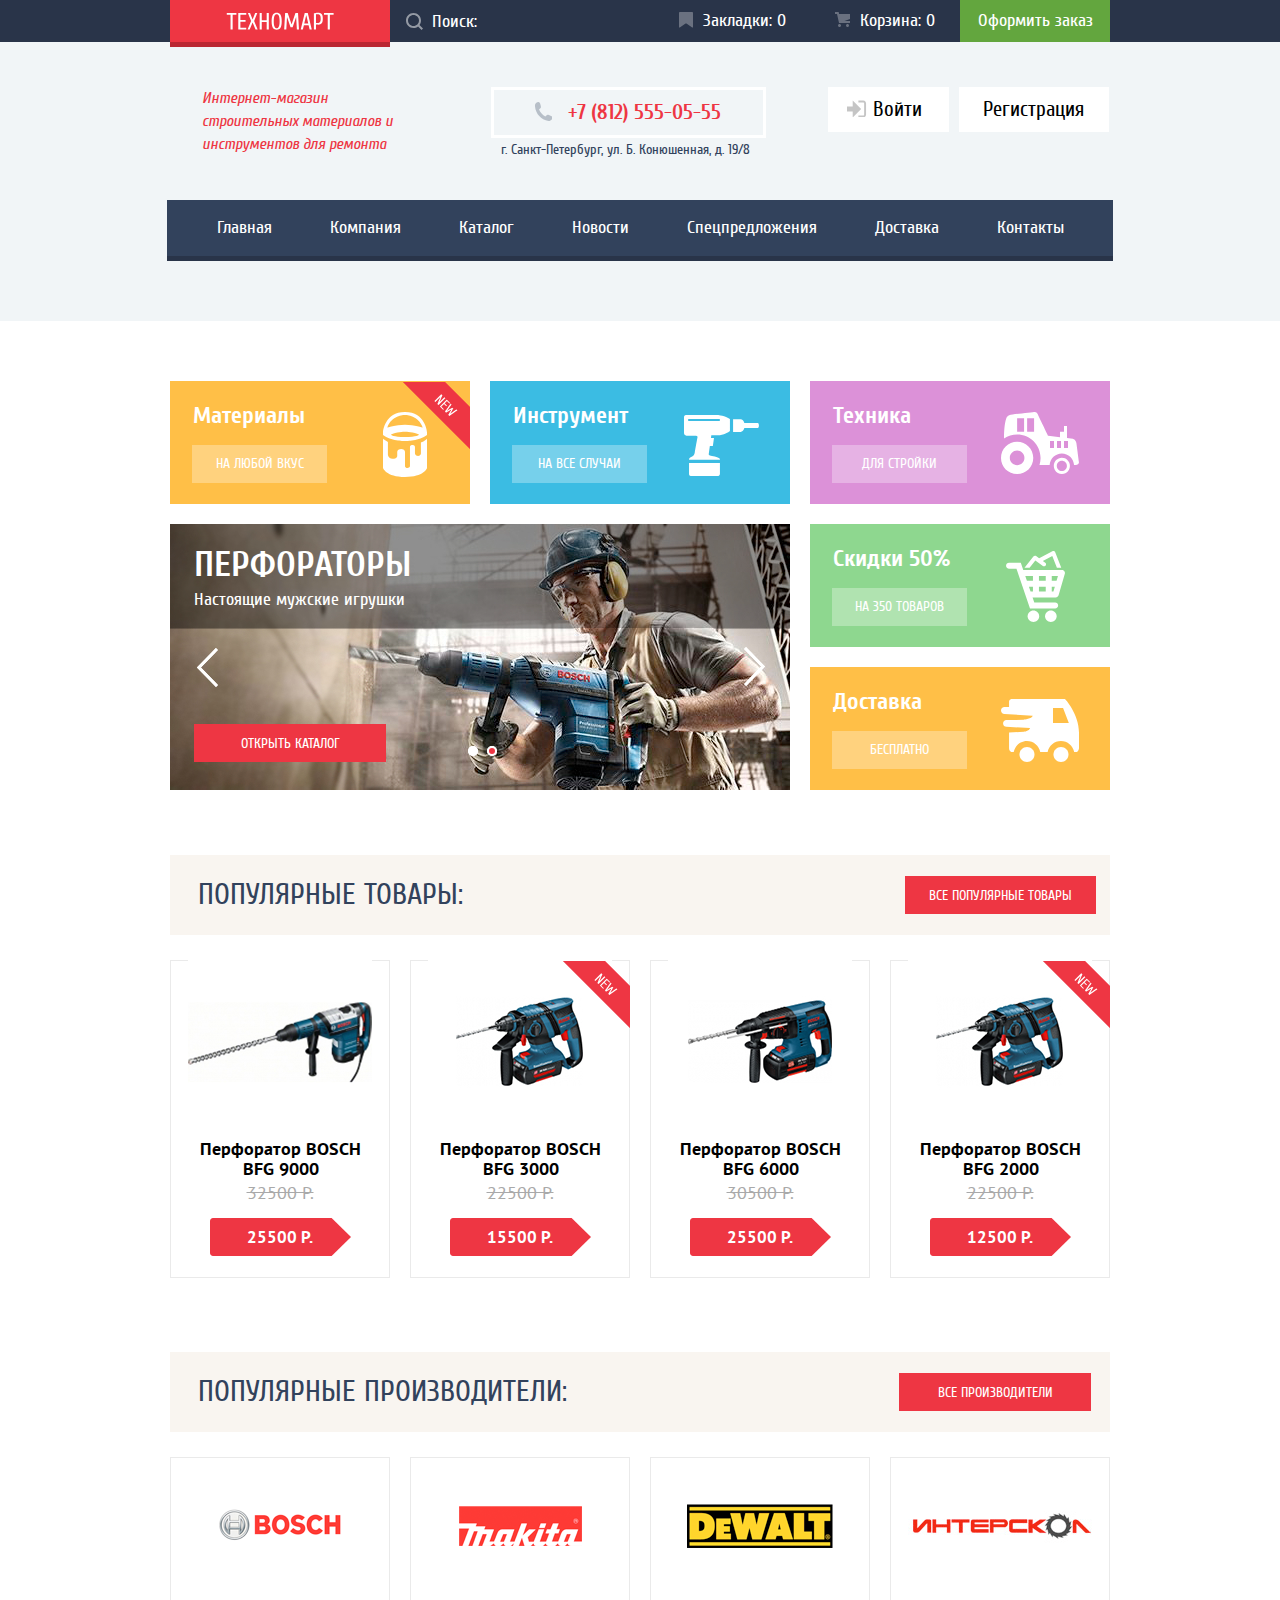
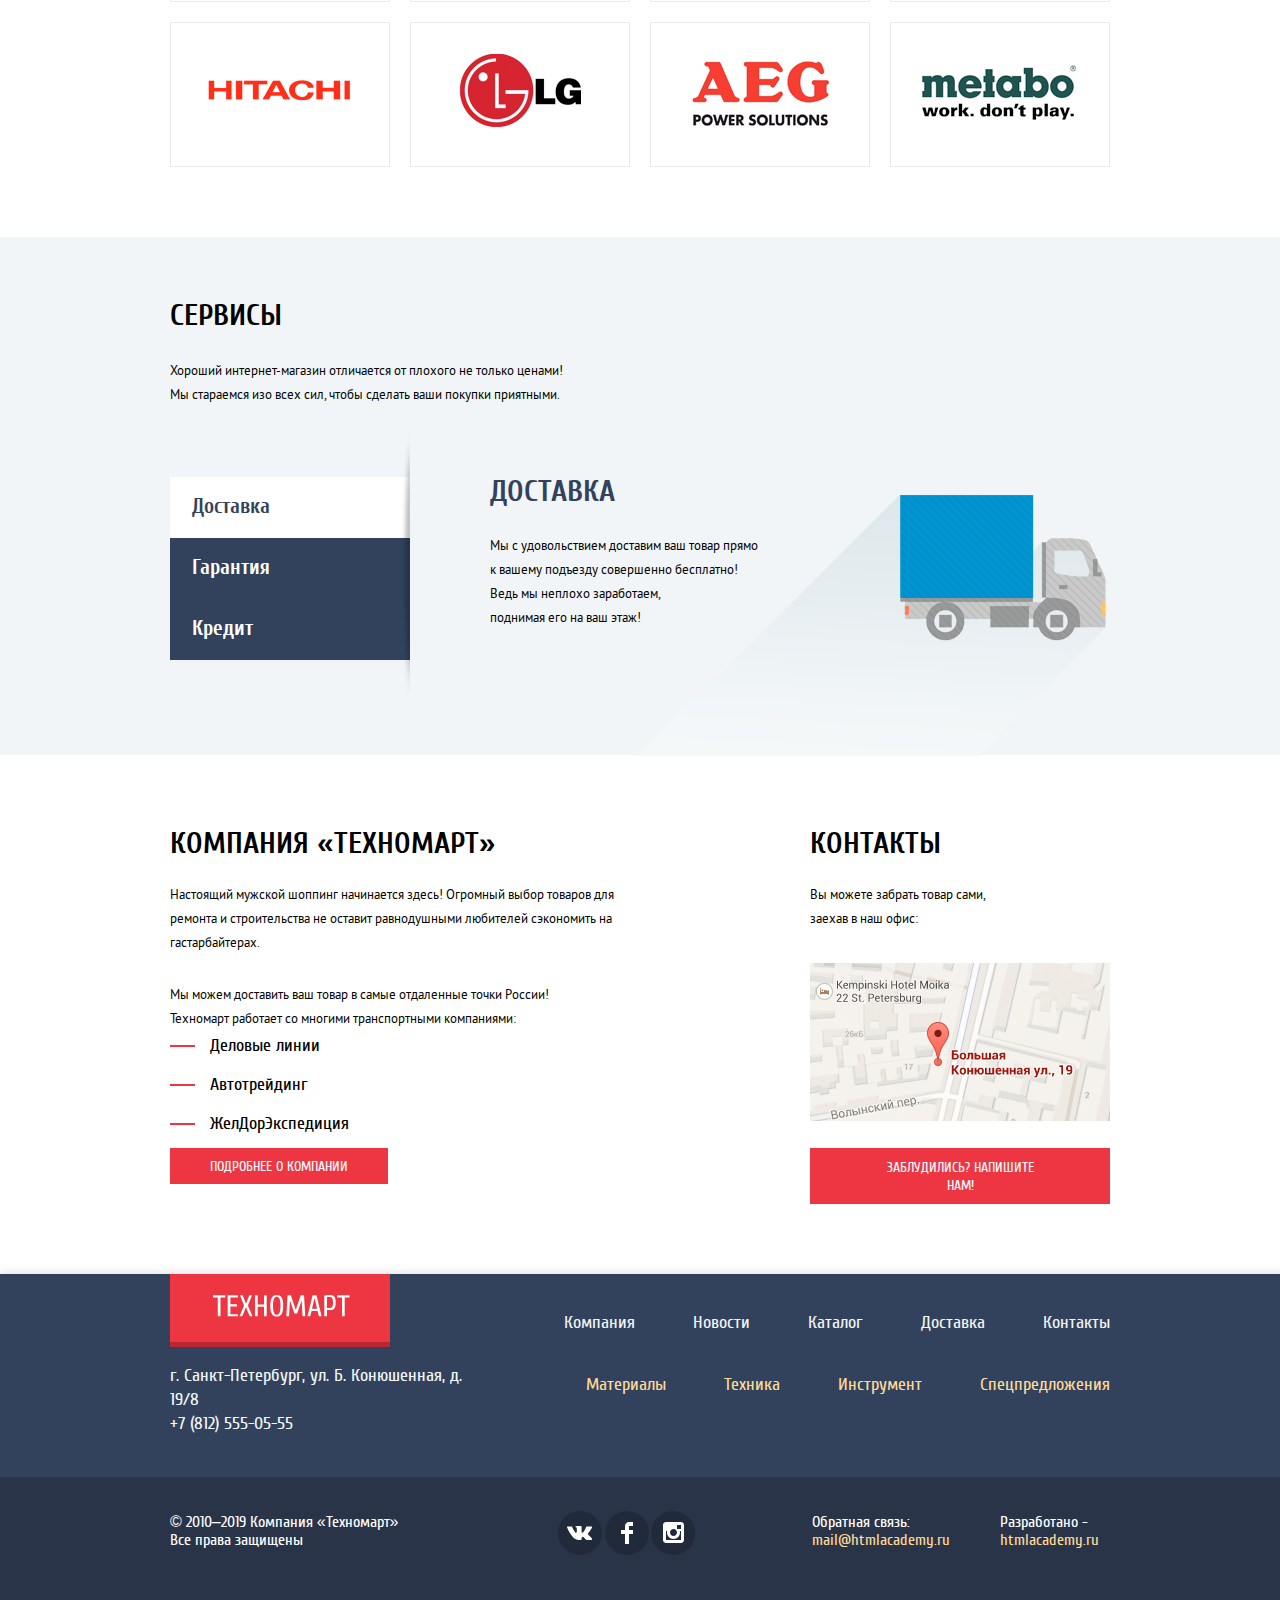
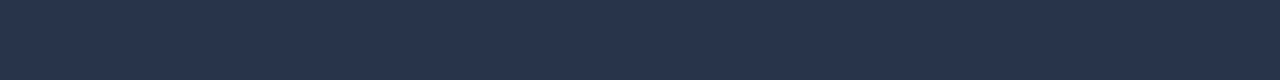
==== commit b56f05e5: "добавляет прозрачный фон" ====
--- a/index.html
+++ b/index.html
@@ -8,7 +8,7 @@
     <link rel="icon" href="img/favicon.ico" type="image/svg+xml">
     <link rel="apple-touch-icon" href="img/152fav.png">
     <!--<link href="https://fonts.googleapis.com/css2?family=Cuprum&display=swap" rel="stylesheet">-->
-    <link rel="stylesheet" href="css/normalize.css">
+    <link rel="stylesheet" href="css/normalize.min.css">
     <link rel="stylesheet" href="css/style.min.css">
 </head>
 
--- a/css/style.min.css
+++ b/css/style.min.css
@@ -1 +1 @@
-:root{--basic-red:#EE3643;--basic-green:#63A63E;--basic-grey:#3D546F;--special-background:#B7BFC8;--basic-greylight:#C5C5C5;--basic-greylight-opacity:rgba(197, 197, 197, 0.3);--basic-background:#F1F5F7;--basic-white:#FFFFFF;--basic-whitergba:rgba(255, 255, 255);--special-ylellow:#FFBF47;--special-blue:#3BBCE3;--special-lilac:#DC91D8;--special-greenlight:#8ED78F;--special-yellowlight:#FFD180;--special-yellowfooter:#FFDA96;--green-success:#5FBB2D;--green-click:#518534;--red-buttonh:#CA2C37;--red-buttona:#BA2732;--light-grey:#EAEAEA;--basic-black:#000000;--opacity-black:rgba(0, 0, 0, 0.3);--special-light:#F7F3EC;--smoke:#F3F7F9;--deep-grey:#293449;--deeply-grey:#32425C;--social-grey:#212A3A;--bookmark-grey:#161D29;--header-grey:#1D2739;--grey:#A9A9A9;--grey-opacity:rgba(169, 169, 169, 0.3);--basic-pink:#F9F5F0;--grey-catalog:#F2F6F8;--grey-checkbox:#B5B5B5;--border-grey:#E5E5E5;--modal-background:#F4F4F4;--special-opacity:rgba(255, 255, 255, 0.5);--special-opacity1:rgba(255, 255, 255, 0.3);--background-slide:rgba(0, 0, 0, 0.25);--shadow:rgba(0, 0, 0, 0.15);--outline:rgba(0, 0, 255, 0.7);--outline-green:rgba(0, 255, 0, 0.7);--outline-red:rgba(255, 0, 0, 0.7);--buy-shadow:#367315;--filter-line:#D7DCDE;--filter-line-green:#00CA74;--toggle:#ABABAB;--filter-line:rgba(0, 0, 0, 0.0001)}@font-face{font-family:"Cuprum";font-style:normal;font-weight:400;src:local("Cuprum"),url(../fonts/cuprum.woff2) format("woff2"),url(../fonts/cuprum.woff) format("woff")}@font-face{font-family:"Cuprum";font-style:normal;font-weight:700;src:local("Cuprum"),url(../fonts/cuprumbold.woff2) format("woff2"),url(../fonts/cuprumbold.woff) format("woff")}@font-face{font-family:"Cuprum";font-style:italic;font-weight:400;src:local("Cuprum"),url(../fonts/cuprumitalic.woff2) format("woff2"),url(../fonts/cuprumitalic.woff) format("woff")}@font-face{font-family:"Cuprum";font-style:italic;font-weight:700;src:local("Cuprum"),url(../fonts/cuprumbolditalic.woff2) format("woff2"),url(../fonts/cuprumbolditalic.woff) format("woff")}@font-face{font-family:"PT Sans";font-style:normal;font-weight:400;src:local("PT Sans"),url(../fonts/ptsans.woff2) format("woff2"),url(../fonts/ptsans.woff) format("woff")}@font-face{font-family:"PT Sans";font-style:normal;font-weight:700;src:local("PT Sans"),url(../fonts/ptsansbold.woff2) format("woff2"),url(../fonts/ptsansbold.woff) format("woff")}@font-face{font-family:"PT Sans";font-style:italic;font-weight:400;src:local("PT Sans"),url(../fonts/ptsansitalic.woff2) format("woff2"),url(../fonts/ptsansitalic.woff) format("woff")}@font-face{font-family:"PT Sans";font-style:italic;font-weight:700;src:local("PT Sans"),url(../fonts/ptsansbolditalic.woff2) format("woff2"),url(../fonts/ptsansbolditalic.woff) format("woff")}.page-body{min-width:940px;margin:0;padding:0;font-family:'Cuprum','Arial',sans-serif;font-size:18px;line-height:24px;font-weight:400;color:var(--basic-white);background-color:var(--basic-white);background-image:url(../img/bg.jpg);background-position:top center;background-repeat:no-repeat;display:-ms-grid;display:grid;-ms-grid-rows:-webkit-min-content 1fr 1fr 1fr 1fr 1fr -webkit-min-content;-ms-grid-rows:min-content 1fr 1fr 1fr 1fr 1fr min-content;grid-template-rows:-webkit-min-content 1fr 1fr 1fr 1fr 1fr -webkit-min-content;grid-template-rows:min-content 1fr 1fr 1fr 1fr 1fr min-content;-ms-flex-line-pack:start;align-content:start}img{max-width:100%;height:auto}a{text-decoration:none}.page,.page-body{height:100%}.content-container{max-width:940px;margin:auto}.visually-hidden{position:absolute;width:1px;height:1px;margin:-1px;border:0;padding:0;white-space:nowrap;-webkit-clip-path:inset(100%);clip-path:inset(100%);clip:rect(0 0 0 0);overflow:hidden}.navigation{background-color:var(--basic-background);display:-ms-grid;display:grid;-ms-grid-rows:-webkit-min-content 1fr -webkit-min-content;-ms-grid-rows:min-content 1fr min-content;grid-template-rows:-webkit-min-content 1fr -webkit-min-content;grid-template-rows:min-content 1fr min-content;-webkit-box-sizing:border-box;box-sizing:border-box;padding-bottom:65px}.main-header{margin-bottom:60px}.background-navigation{background-color:var(--deep-grey);margin-bottom:45px}.navigation-top{background-color:var(--deep-grey);display:-ms-grid;display:grid;-ms-grid-columns:220px 270px 150px 150px 150px;grid-template-columns:220px 270px 150px 150px 150px}.logo-main{background-color:var(--basic-red);-webkit-box-shadow:0 5px 0 0 var(--red-buttona);box-shadow:0 5px 0 0 var(--red-buttona);padding:12px 56px 0}.button{font-size:18px;line-height:24px;text-align:center;border:0;width:150px;outline:0;cursor:pointer}.button:hover{background-color:var(--green-success)}.button,.button:active{background-color:var(--basic-green)}.button:active{color:var(--special-opacity)}.bookmark,.button{padding-top:9px;padding-bottom:9px;color:var(--basic-white)}.search{position:relative;max-width:271px;margin-right:20px;padding-right:143px}.input-search,.search-button{border:0;outline:0}.input-search::-webkit-input-placeholder{color:var(--basic-white)}.input-search::-moz-placeholder{color:var(--basic-white)}.input-search{height:42px;color:var(--basic-white);background-color:var(--deep-grey);padding:0 0 0 42px;position:relative}.input-search:focus::-moz-placeholder{color:var(--basic-black)}.input-search:focus::-webkit-input-placeholder{color:var(--basic-black)}.input-search:focus{color:var(--basic-black);background-color:var(--basic-white)}.input-search:focus~.search-button::after{background-image:url(../img/icon-search-click.svg);opacity:1}.search-button{height:18px;width:18px;position:absolute;top:12px;left:15px;background:0 0;cursor:pointer}.search-button::after{content:"";position:absolute;width:17px;height:17px;background-image:url(../img/icon-search.svg);top:1px;left:1px;opacity:.5}.basket:hover::before,.bookmark:hover::before,.search-button:hover::after{opacity:1}.bookmark{max-width:126px;position:relative;padding-left:43px}.basket:active,.bookmark:active{background-color:var(--bookmark-grey);color:var(--special-opacity)}.basket::before,.bookmark::before{width:17px;height:17px;top:12px;opacity:.3}.bookmark::before{content:"";position:absolute;background-image:url(../img/icon-bookmark.svg);background-repeat:no-repeat;background-position:0 0;left:19px}.basket,.list-header a{color:var(--basic-white)}.basket{padding-top:9px;padding-bottom:9px;padding-left:45px;position:relative;margin-left:5px}.basket::before{background-image:url(../img/icon-cart.svg);left:20px}.navigation-adress{display:-ms-grid;display:grid;-ms-grid-columns:1fr 20px 1fr 20px 1fr;grid-template-columns:1fr 1fr 1fr;gap:20px;margin-bottom:38px}.h-header{font-size:16px;line-height:23px;color:var(--basic-red);font-style:italic;font-weight:400;text-align:left;-webkit-box-sizing:border-box;box-sizing:border-box;margin:0 0 0 30px;width:197px}.adress-container{width:280px;display:-webkit-box;display:-ms-flexbox;display:flex;-webkit-box-orient:vertical;-webkit-box-direction:normal;-ms-flex-direction:column;flex-direction:column;-ms-flex-wrap:wrap;flex-wrap:wrap}.phone{display:block;color:var(--basic-red);font-size:21px;line-height:30px;font-weight:700;border:3px solid var(--basic-white);width:275px;padding:7px 40px 8px 74px;position:relative;-webkit-box-sizing:border-box;box-sizing:border-box}.basket::before,.button-login::before,.phone::before{content:"";position:absolute;background-repeat:no-repeat;background-position:0 0}.phone::before{width:18px;height:19px;background-image:url(../img/icon-phone.svg);left:40px;top:12px}.adress{font-size:14px;line-height:24px;color:var(--deeply-grey);padding-left:10px;margin:0}.button-login,.button-reg{font-size:21px;line-height:21px;text-align:center;color:var(--basic-black);background-color:var(--basic-white);border:0;outline:0;cursor:pointer}.enter-registration{margin-left:13px}.button-login,.button-reg{width:121px;padding:12px 27px 12px 45px;margin:0 5px;position:relative}.button-reg{width:150px;margin:0;padding:12px 24px}.button-login:hover,.button-reg:hover{color:var(--basic-red)}.button-login:active,.button-reg:active{color:var(--basic-greylight)}.button-login::before{width:20px;height:17px;left:19px;top:13px}.button-login:hover::before{background-image:url(../img/icon-login-hover.svg)}.button-login::before,.button-login:active::before{background-image:url(../img/icon-login.svg)}.list-header{background-color:var(--deeply-grey);list-style:none;-webkit-box-shadow:0 5px 0 0 var(--deep-grey);box-shadow:0 5px 0 0 var(--deep-grey);padding:16px 18px 16px 23px;display:-webkit-box;display:-ms-flexbox;display:flex;-webkit-box-pack:justify;-ms-flex-pack:justify;justify-content:space-between;-ms-flex-wrap:wrap;flex-wrap:wrap}.list-header a{list-style:none;padding:17px 31px 22px 27px;text-align:center}.list-header a:hover{background-color:var(--deep-grey)}.list-header a:active{background-color:var(--header-grey);color:var(--basic-white);opacity:.5}.promo-grid{display:-ms-grid;display:grid;-ms-grid-columns:auto 20px auto 20px auto;grid-template-columns:auto auto auto;-ms-grid-rows:auto 20px auto 20px auto;grid-template-rows:auto auto auto;margin-bottom:65px;gap:20px}.promo-grid>:nth-child(1){-ms-grid-row:1;-ms-grid-column:1}.promo-grid>:nth-child(2){-ms-grid-row:1;-ms-grid-column:3}.promo-grid>:nth-child(3){-ms-grid-row:1;-ms-grid-column:5}.promo-grid>:nth-child(4){-ms-grid-row:3;-ms-grid-column:1}.promo-grid>:nth-child(5){-ms-grid-row:3;-ms-grid-column:3}.promo-grid>:nth-child(6){-ms-grid-row:3;-ms-grid-column:5}.promo-grid>:nth-child(7){-ms-grid-row:5;-ms-grid-column:1}.promo-grid>:nth-child(8){-ms-grid-row:5;-ms-grid-column:3}.promo-grid>:nth-child(9){-ms-grid-row:5;-ms-grid-column:5}.slide,.slider{position:relative}.slider{width:620px;height:266px;-ms-grid-column:1;-ms-grid-column-span:2;grid-column:1/3;-ms-grid-row:2;-ms-grid-row-span:2;grid-row:2/4}.slide{background-size:620px 266px;background-repeat:no-repeat;-webkit-box-shadow:inset 0 104px 0 0 var(--background-slide);box-shadow:inset 0 104px 0 0 var(--background-slide);display:-webkit-box;display:-ms-flexbox;display:flex;-webkit-box-orient:vertical;-webkit-box-direction:normal;-ms-flex-direction:column;flex-direction:column;height:100%;padding-left:24px}.slide:first-child{background-image:url(../img/slide2.jpg)}.slide:nth-child(2){display:none;background-image:url(../img/slide1.jpg)}.tool{font-weight:700;font-size:36px;line-height:36px;text-transform:uppercase;color:var(--basic-white);padding:23px 24px 5px 0;margin:0}.slide p{margin:0 0 112px}.dot-left,.dot-right,.slide-left,.slide-right{position:absolute;width:22px;height:40px;background-color:transparent;border:0;cursor:pointer;top:122px;left:24px}.slide-left::after,.slide-left::before,.slide-right::after,.slide-right::before{content:"";position:absolute;width:22px;height:40px;background-image:url(../img/shape-slide.svg);background-repeat:no-repeat;background-position:0 0;top:1px;left:2px}.slide-right::after,.slide-right::before{background-image:url(../img/shape-slide-right.svg);left:550px}.dot-left,.dot-right{width:10px;height:10px}.dot-left::after,.dot-left::before,.dot-right::after,.dot-right::before{content:"";position:absolute;width:10px;height:10px;background-color:var(--basic-white);border-radius:50%;top:100px;left:274px}.dot-right::after,.dot-right::before{width:6px;height:6px;background-color:var(--basic-red);border:2px solid var(--basic-white);left:293px}.a-open-catalog,.promo{-webkit-box-sizing:border-box;box-sizing:border-box}.a-open-catalog{width:192px;font-size:14px;line-height:18px;color:var(--basic-white);text-transform:uppercase;text-align:center;background-color:var(--basic-red);padding:11px 0 9px}.a-open-catalog:hover{background-color:var(--red-buttonh)}.a-open-catalog:active{background-color:var(--red-buttona)}.promo{width:300px;display:-webkit-box;display:-ms-flexbox;display:flex;-webkit-box-orient:vertical;-webkit-box-direction:normal;-ms-flex-direction:column;flex-direction:column}.promo a,.promo h2{color:var(--basic-white)}.promo h2{font-weight:700;font-size:24px;line-height:30px;padding-top:20px;padding-left:23px;padding-bottom:14px;margin:0}.promo a{font-size:14px;line-height:18px;font-style:normal;text-align:center;text-transform:uppercase;background-color:var(--special-opacity1);max-width:135px;margin-left:22px;padding-top:10px;padding-bottom:10px;margin-bottom:21px}.promo a:hover{background-color:var(--basic-greylight-opacity)}.promo a:active{background-color:var(--grey-opacity)}.promo-materials{background-color:var(--special-ylellow);-ms-grid-column:1;-ms-grid-column-span:1;grid-column:1/2;-ms-grid-row-span:1}.promo-instrument,.promo-materials,.promo-technics{-ms-grid-row:1;grid-row:1/2;position:relative}.promo-instrument{background-color:var(--special-blue);-ms-grid-column:2;-ms-grid-column-span:1;grid-column:2/3;-ms-grid-row-span:1}.promo-technics{background-color:var(--special-lilac)}.promo-delivery,.promo-discount,.promo-technics{-ms-grid-column:3;-ms-grid-column-span:1;grid-column:3/4;-ms-grid-row-span:1}.promo-discount{background-color:var(--special-greenlight);-ms-grid-row:2;grid-row:2/3;position:relative}.promo-delivery{background-color:var(--special-ylellow);-ms-grid-row:3;grid-row:3/4}.new::before,.promo-instrument::after,.promo-materials::after,.promo-technics::after{content:"";position:absolute;width:44px;height:65px;background-image:url(../img/icon-materials.svg);background-repeat:no-repeat;background-position:0 0;left:213px;top:31px}.new,.promo-delivery{position:relative}.new::before,.promo-instrument::after,.promo-technics::after{width:70px;height:70px;background-image:url(../img/new.png);left:230px;top:1px}.promo-instrument::after,.promo-technics::after{width:75px;height:61px;background-image:url(../img/icon-instrument.svg);left:194px;top:34px}.promo-technics::after{width:78px;height:62px;background-image:url(../img/icon-technics.svg);left:191px;top:31px}.promo-discount::after{width:59px;height:72px;background-image:url(../img/icon-discount.svg);background-repeat:no-repeat;left:196px;top:26px}.new-good::after,.promo-delivery::after,.promo-discount::after{content:"";position:absolute;background-position:0 0}.promo-delivery::after{width:78px;height:63px;background-image:url(../img/icon-delivery.svg);background-repeat:no-repeat;left:191px;top:32px}.popular-goods,.popular-manufactures{font-size:30px;line-height:30px;font-weight:400;color:var(--deeply-grey);text-transform:uppercase;padding-left:28px}.container-goods,.container-popular{background-color:var(--basic-pink);display:-webkit-box;display:-ms-flexbox;display:flex;-webkit-box-pack:justify;-ms-flex-pack:justify;justify-content:space-between;margin-bottom:25px}.a-all-goods,.a-all-manufactures{font-size:14px;line-height:18px;color:var(--basic-white);text-transform:uppercase;text-align:center;background-color:var(--basic-red);max-width:192px;padding-top:11px;padding-bottom:9px;-ms-flex-item-align:center;-ms-grid-row-align:center;align-self:center}.a-all-goods:hover,.a-all-manufactures:hover{background-color:var(--red-buttonh)}.a-all-goods:active,.a-all-manufactures:active{background-color:var(--red-buttona)}.a-all-goods{padding-left:24px;padding-right:24px;margin-right:14px}.a-all-manufactures{padding-left:39px;padding-right:38px;margin-right:19px}.section-goods{margin-bottom:74px}.list-of-goods{display:-ms-grid;display:grid;-ms-grid-columns:220px 20px 220px 20px 220px 20px 220px;grid-template-columns:220px 220px 220px 220px;padding:0;list-style:none;gap:20px}.good,.good:hover .good-hover{display:-webkit-box;display:-ms-flexbox;display:flex;-webkit-box-orient:vertical;-webkit-box-direction:normal;-ms-flex-direction:column;flex-direction:column;-webkit-box-align:center;-ms-flex-align:center;align-items:center}.good{border:1px solid var(--light-grey);-webkit-box-pack:center;-ms-flex-pack:center;justify-content:center;-webkit-box-sizing:border-box;box-sizing:border-box;width:220px;height:318px;padding-bottom:21px}.good div{width:184px}.good div,.good img{margin:auto}.good div,.new-good{position:relative}.new-good::after{width:70px;height:70px;background-image:url(../img/new.png);left:149px;bottom:246px}.good-name{font-family:PT Sans,'Arial',sans-serif;font-weight:700;font-size:18px;line-height:20px;text-align:center;color:var(--basic-black);padding:8px 17px 2px 18px;margin:auto}del{color:var(--grey);margin-bottom:13px}.buy::before,.new-good::after,.price-good{background-repeat:no-repeat}.price-good,del{font-family:PT Sans,'Arial',sans-serif;text-align:center}.price-good{font-weight:700;font-size:17px;line-height:18px;color:var(--basic-white);width:141px;background-image:url(../img/price-good.svg);padding:10px 0}.good-hover{background-color:var(--basic-white);position:absolute;-webkit-box-sizing:border-box;box-sizing:border-box;margin:0}.good:hover .good-hover{margin:38px auto 42px}.good:hover{-webkit-box-shadow:0 10px 20px var(--light-grey);box-shadow:0 10px 20px var(--light-grey)}.good-hover,.good:hover img{display:none}.buy,.to-bookmarks{font-size:14px;line-height:18px;text-transform:uppercase;text-align:center;width:135px;outline:0;cursor:pointer}.buy{color:var(--basic-white);background-color:var(--basic-green);padding:10px 40px 10px 45px;border:0;-webkit-box-shadow:0 3px 0 var(--buy-shadow);box-shadow:0 3px 0 var(--buy-shadow);margin-bottom:10px;position:relative}.buy::before{content:"";position:absolute;width:17px;height:17px;background-image:url(../img/icon-cart.svg);background-position:0 0;left:25px;top:11px;opacity:.3}.buy:hover{background-color:var(--green-success)}.buy:active{background-color:var(--green-click)}.to-bookmarks{color:var(--deeply-grey);background-color:var(--basic-white);border:3px solid var(--basic-green);padding-top:11px;padding-bottom:9px}.to-bookmarks:active,.to-bookmarks:hover{border:3px solid var(--deeply-grey)}.to-bookmarks:active{opacity:.5}.buy,.to-bookmarks{border-radius:3%}.logos{display:-ms-grid;display:grid;-ms-grid-columns:1fr 20px 1fr 20px 1fr 20px 1fr;grid-template-columns:1fr 1fr 1fr 1fr;-ms-grid-rows:1fr 20px 1fr;grid-template-rows:1fr 1fr;list-style:none;gap:20px;margin-bottom:70px;padding:0}.logos>:nth-child(1){-ms-grid-row:1;-ms-grid-column:1}.logos>:nth-child(2){-ms-grid-row:1;-ms-grid-column:3}.logos>:nth-child(3){-ms-grid-row:1;-ms-grid-column:5}.logos>:nth-child(4){-ms-grid-row:1;-ms-grid-column:7}.logos>:nth-child(5){-ms-grid-row:3;-ms-grid-column:1}.logos>:nth-child(6){-ms-grid-row:3;-ms-grid-column:3}.logos>:nth-child(7){-ms-grid-row:3;-ms-grid-column:5}.logos>:nth-child(8){-ms-grid-row:3;-ms-grid-column:7}.logos-list{background-color:var(--basic-white);border:1px solid var(--light-grey);-webkit-box-sizing:border-box;box-sizing:border-box;text-align:center;width:220px;height:145px;display:-webkit-box;display:-ms-flexbox;display:flex;-webkit-box-pack:center;-ms-flex-pack:center;justify-content:center;-webkit-box-align:center;-ms-flex-align:center;align-items:center}.logos-list:hover{-webkit-box-shadow:0 0 20px var(--light-grey);box-shadow:0 0 20px var(--light-grey)}.logos-list:active{opacity:.5}.service{background-color:var(--basic-background);margin-bottom:74px}.service-top{padding-top:64px}.service-bottom{display:-ms-grid;display:grid;-ms-grid-columns:240px 1fr;grid-template-columns:240px 1fr;padding:0;margin-top:70px;-webkit-box-sizing:border-box;box-sizing:border-box}.button-container{position:relative}.button-container::after{content:"";position:absolute;width:10px;height:279px;background-image:url(../img/services-line.svg);background-repeat:no-repeat;background-position:0 0;left:230px;bottom:50px}.h-service,.p-service{color:var(--basic-black)}.h-service{font-size:30px;line-height:30px;text-transform:uppercase;margin:0}.p-service{font-family:PT Sans,'Arial',sans-serif;font-size:13px;line-height:24px;padding-top:15px}.button-service{background-color:var(--deeply-grey);font-weight:700;font-size:21px;line-height:30px;text-align:left;color:var(--basic-white);padding:14px 139px 17px 22px;width:240px;border:0;outline:0;cursor:pointer}.button-service:disabled{cursor:default;background-color:var(--basic-white);color:var(--deeply-grey)}.button-service:hover{background-color:var(--deep-grey);border:0}.button-service:active{background-color:var(--basic-white);color:var(--deeply-grey)}.button-service:focus{background-color:var(--basic-white);color:var(--deeply-grey)}.service-list{list-style:none;-webkit-box-sizing:border-box;box-sizing:border-box;padding:0;margin-top:0;margin-left:80px;margin-bottom:125px}.h-service-list{font-size:30px;line-height:30px;color:var(--deeply-grey);text-transform:uppercase;margin:0 0 27px}.p-service-list{font-family:PT Sans,'Arial',sans-serif;font-size:13px;line-height:24px;color:var(--basic-black);margin:0}.serviche-list li{padding-bottom:20px}.service-list li:last-child,.service-list li:nth-child(2){display:none}.service-list li:first-child{position:relative}.service-list li:first-child::after{content:"";position:absolute;width:468px;height:261px;background-image:url(../img/car-big.svg);background-repeat:no-repeat;background-position:0 0;left:148px;top:18px}.service-list li:nth-child(2){position:relative}.service-list li:nth-child(2)::after{content:"";position:absolute;width:389px;height:261px;background-image:url(../img/guarantee.svg);background-repeat:no-repeat;background-position:0 0;left:220px;top:10px}.service-list li:last-child{position:relative}.service-list li:last-child::before{content:"";position:absolute;width:468px;height:261px;background-image:url(../img/credit.svg);background-repeat:no-repeat;background-position:0 0;left:165px;top:1px}li:last-child .p-service-list{margin-bottom:27px}.a-send-order{font-size:14px;line-height:18px;color:var(--basic-white);text-transform:uppercase;background-color:var(--basic-red);text-align:center;padding:10px 45px}.a-send-order:hover{background-color:var(--red-buttonh)}.a-send-order:active{background-color:var(--red-buttona)}.contacts{display:-ms-grid;display:grid;-ms-grid-columns:460px 180px 300px;grid-template-columns:460px 300px;margin-bottom:70px;-webkit-column-gap:180px;-moz-column-gap:180px;column-gap:180px;-ms-grid-row-align:center;align-self:center}.h-about{font-size:30px;line-height:30px;text-transform:uppercase;color:var(--basic-black);margin:0}.p-about{font-family:PT Sans,'Arial',sans-serif;font-style:normal;font-weight:400;font-size:13px;margin-top:24px;margin-bottom:0}.p-about,.p-about-2,.partners-list{line-height:24px;color:var(--basic-black)}.p-about-2{font-family:PT Sans,'Arial',sans-serif;font-style:normal;font-weight:400;font-size:13px;margin-top:28px;margin-bottom:0}.partners-list{list-style:none;font-size:18px;margin-top:3px}.partners-list li{margin-bottom:15px;position:relative}.partners-list li::before{content:"";position:absolute;width:25px;height:2px;background-color:var(--basic-red);right:435px;top:11px}.a-about-company{font-size:14px;line-height:18px;color:var(--basic-white);text-transform:uppercase;background-color:var(--basic-red);text-align:center;padding:11px 40px 9px}.a-about-company:hover{background-color:var(--red-buttonh)}.a-about-company:active{background-color:var(--red-buttona)}.h-contact,.p-map{color:var(--basic-black)}.h-contact{font-size:30px;line-height:30px;text-transform:uppercase;margin:0}.p-map{font-family:PT Sans,'Arial',sans-serif;font-style:normal;font-weight:400;font-size:13px;line-height:24px;margin-top:24px;margin-bottom:32px}.button-write,.contacts-map{border:0;outline:0;cursor:pointer}.button-write{font-size:14px;line-height:18px;text-align:center;color:var(--basic-white);text-transform:uppercase;background-color:var(--basic-red);padding:11px 61px 9px 62px;margin-top:20px}.contacts-map{padding:0}.footer-main{background-color:var(--deeply-grey);-webkit-box-shadow:10px 10px 10px 10px var(--shadow);box-shadow:10px 10px 10px 10px var(--shadow)}.footer-grid{display:-ms-grid;display:grid;-ms-grid-rows:1fr 1fr;grid-template-rows:1fr 1fr;margin:auto}.contact-footer{display:-ms-grid;display:grid;-ms-grid-columns:1fr 1fr;grid-template-columns:1fr 1fr;margin-bottom:41px}.footer-adress{display:-webkit-box;display:-ms-flexbox;display:flex;-webkit-box-orient:vertical;-webkit-box-direction:normal;-ms-flex-direction:column;flex-direction:column;-webkit-box-pack:start;-ms-flex-pack:start;justify-content:flex-start;-ms-flex-wrap:wrap;flex-wrap:wrap;margin:0;padding:0}.logo-footer{background-color:var(--basic-red);-webkit-box-shadow:0 5px 0 0 var(--red-buttona);box-shadow:0 5px 0 0 var(--red-buttona);width:220px;height:68px;padding:20px 42px;-webkit-box-sizing:border-box;box-sizing:border-box;margin-bottom:22px}.p-footer{font-size:18px;line-height:24px;color:var(--smoke);margin:0;width:324px}.footer-navigation{display:-ms-grid;display:grid;-ms-grid-rows:1fr 1fr;grid-template-rows:1fr 1fr;width:686px;margin-top:37px}.nav-footer,.nav-footer-yellow{-ms-grid-row:1;-ms-grid-row-span:1;grid-row:1/2;list-style:none;display:-webkit-box;display:-ms-flexbox;display:flex;-webkit-box-sizing:border-box;box-sizing:border-box;-webkit-box-pack:end;-ms-flex-pack:end;justify-content:flex-end;-ms-flex-wrap:wrap;flex-wrap:wrap;margin:0 0 34px;padding-right:12px}.nav-footer-yellow{-ms-grid-row:2;grid-row:2/3;margin:0}.nav-footer li,.nav-footer-yellow li{margin-right:58px}.nav-footer a,.nav-footer-yellow a{font-size:18px;line-height:24px;color:var(--basic-background);margin:auto}.nav-footer-yellow a{color:var(--special-yellowfooter)}.nav-footer a:hover,.nav-footer-yellow a:hover{text-decoration:underline}.nav-footer a:active,.nav-footer-yellow a:active{color:var(--basic-background);opacity:.5}.feedback{background-color:var(--deep-grey)}.container-feedback{display:-ms-grid;display:grid;-ms-grid-columns:1fr 1fr 1fr;grid-template-columns:1fr 1fr 1fr}.p-feedback{font-size:16px;line-height:18px;color:var(--basic-white);-ms-grid-column:1;-ms-grid-column-span:1;grid-column:1/2;padding-top:20px}.container-mail a,.container-mail a:hover{color:var(--special-yellowfooter)}.container-mail a:hover{text-decoration:underline}.container-mail a:active{color:var(--basic-red)}.company{margin:0;padding:0}.social-list{-ms-grid-column:2;-ms-grid-column-span:1;grid-column:2/3;margin:34px 100px auto auto;padding:0;list-style:none;width:140px;-ms-flex-wrap:wrap;flex-wrap:wrap;-ms-flex-pack:distribute;justify-content:space-around}.container-mail,.social-icon,.social-list{display:-webkit-box;display:-ms-flexbox;display:flex}.social-icon{-webkit-box-align:center;-ms-flex-align:center;align-items:center;-webkit-box-pack:center;-ms-flex-pack:center;justify-content:center;background-color:var(--social-grey);width:44px;height:44px;border-radius:50%}.social-list a:active,.social-list a:hover{background-color:var(--basic-red)}.container-mail{-ms-grid-column:3;-ms-grid-column-span:1;grid-column:3/4;margin-left:15px;gap:50px}.main-header-catalog{margin-bottom:25px}.logo-catalog:hover{background-color:var(--red-buttonh)}.logo-catalog:active{background-color:var(--red-buttona)}.basket-catalog{background-color:var(--basic-red);padding-top:9px;padding-bottom:9px;padding-left:35px;color:var(--basic-white);position:relative}.basket-catalog::before{content:"";position:absolute;width:17px;height:17px;background-image:url(../img/icon-cart.svg);background-repeat:no-repeat;background-position:0 0;left:8px;top:12px;opacity:.3}.basket-catalog:hover::before{opacity:1}.login-username,.login-username p{display:-webkit-box;display:-ms-flexbox;display:flex}.login-username{-webkit-box-orient:vertical;-webkit-box-direction:normal;-ms-flex-direction:column;flex-direction:column}.login-username p{margin:0}.exit,.username{background-color:var(--basic-white)}.username{font-size:21px;line-height:21px;padding:12px 20px 12px 15px;color:var(--basic-black)}.exit{padding:12px 17px 12px 0}.icon-user{margin-right:20px}.exit:hover .exit-icon,.username:hover .icon-user .fill{fill:var(--basic-grey)}.login-cabinet{display:-webkit-box;display:-ms-flexbox;display:flex;-webkit-box-pack:start;-ms-flex-pack:start;justify-content:flex-start;-ms-flex-wrap:nowrap;flex-wrap:nowrap;-webkit-box-sizing:border-box;box-sizing:border-box;margin-left:47px;position:relative}.login-cabinet a{position:relative;margin-right:33px}.dot-login{width:6px;height:6px;background-color:var(--deeply-grey);border-radius:50%;position:absolute;padding:0;top:14px;left:88px}.order-account,.price-controls p{line-height:18px;text-align:center}.order-account{font-size:16px;color:var(--deeply-grey);margin-top:7px}.order-account:hover{color:var(--basic-red)}.order-account:active,.username:active{color:var(--basic-greylight)}.exit:active .exit-icon,.username:active .icon-user .fill{fill:var(--basic-greylight)}.main-catalog{display:-ms-grid;display:grid;-ms-grid-columns:220px 20px 1fr;grid-template-columns:220px 1fr;gap:20px;padding:0}.breadcrumbs,.breadcrumbs a{list-style:none;color:var(--basic-black)}.breadcrumbs{font-family:PT Sans,'Arial',sans-serif;font-style:normal;font-weight:400;font-size:13px;line-height:18px;text-transform:uppercase;display:-webkit-box;display:-ms-flexbox;display:flex;-ms-flex-wrap:wrap;flex-wrap:wrap;padding-left:0;margin:0;grid-column:1/-1}.arrow,.breadcrumbs{position:relative}.arrow::before,.input-checkbox+label::before,.input-checkbox+label:hover::before{content:"";position:absolute;width:8px;height:12px;background-image:url(../img/icon-right-small.svg);background-repeat:no-repeat;background-position:0 0;left:-22px;top:1px}.breadcrumbs a{padding-right:40px}.h-catalog{font-size:30px;line-height:30px;text-transform:uppercase;background-color:var(--grey-catalog);color:var(--basic-grey);grid-column:1/-1;padding:29px 739px 29px 29px}.h-filter,.h-sort{background-color:var(--special-light);font-size:13px;line-height:18px;padding-top:10px;padding-bottom:10px;padding-left:18px;margin:0}.form,.h-filter,.h-sort{font-family:PT Sans,'Arial',sans-serif;font-style:normal;font-weight:400;text-transform:uppercase;color:var(--basic-black)}.checkbox-manufacture,.power,.price-search{padding:0;margin:0;border:0}.checkbox-manufacture{margin-bottom:30px}.legend-price{font-weight:700;font-size:17px;line-height:30px;margin-top:14px}.range-filter{width:220px;margin-top:24px}.range-controls{background-color:var(--special-light);height:41px;margin-bottom:9px;padding-top:39px;padding-right:20px;padding-left:20px;position:relative}.range-controls .scale{width:180px;height:2px;background-color:var(--filter-line-green)}.range-controls .toggle{width:20px;height:20px;padding:0;background-image:url(../img/icon-filter-button.svg);background-repeat:no-repeat;background-position:0 0;border:0;-webkit-box-shadow:0 2px 1px 0 var(--toggle);box-shadow:0 2px 1px 0 var(--toggle);border-radius:50%;position:absolute;top:30px;left:0;cursor:pointer}.range-controls .toggle-min{left:18px;outline:0}.range-controls .toggle-max{left:122px;outline:0}.price-controls input{width:60px;padding:10px;margin-left:10px;text-align:center;border:0;border-radius:5px;background:var(--special-light)}.price-controls{font-size:17px;line-height:18px;display:-webkit-box;display:-ms-flexbox;display:flex;-webkit-box-pack:justify;-ms-flex-pack:justify;justify-content:space-between;-ms-flex-item-align:center;align-self:center;-webkit-box-sizing:border-box;box-sizing:border-box;height:38px;margin-bottom:42px}.max-price input,.min-price input{width:95px;margin-left:0;padding-right:0;padding-left:0;text-align:center}.price-controls p{font-size:17px;margin-top:8px}.filter{position:relative}.line,.line-b{width:220px;height:1px;background-color:var(--basic-greylight);position:absolute;padding:0;top:245px;left:-1px}.line-b{top:510px}.legend-manufact,.legend-power{font-weight:700;font-size:17px;line-height:30px;margin-bottom:18px}.legend-power{margin-bottom:23px}.input-checkbox+label::before,.input-checkbox+label:hover::before{width:24px;height:23px;background-image:url(../img/icon-checkbox-square.svg);top:-2px;left:-1px}.input-checkbox+label:hover::before{background-image:url(../img/icon-checkbox-square-hover.svg)}.input-checkbox:disabled:not(:checked)+label::before{opacity:.3}.input-checkbox:checked+label::before{background-image:none}.input-checkbox:checked+label::after,.input-checkbox:checked:hover+label::after{content:"";position:absolute;width:27px;height:23px;background-image:url(../img/icon-checkbox-on.svg);background-repeat:no-repeat;background-position:0 0;top:-2px;left:-1px}.input-checkbox:checked:hover+label::after{background-image:url(../img/icon-checkbox-on-hover.svg)}.input-checkbox:checked:disabled+label::after{opacity:.3}.input-checkbox-radio+label::before{content:"";position:absolute;width:20px;height:20px;border:3px solid var(--basic-greylight);border-radius:50%;top:-3px;left:-2px}.input-checkbox-radio:hover+label::before{border:3px solid var(--grey-checkbox)}.input-checkbox-radio:disabled+label::before{opacity:.3}.input-checkbox-radio:checked+label::after,.input-checkbox-radio:checked:hover+label::after{content:"";position:absolute;width:10px;height:10px;background-color:var(--basic-greylight);border-radius:50%;top:5px;left:6px}.input-checkbox-radio:checked:hover+label::after{background-color:var(--grey-checkbox)}.lables{font-family:PT Sans,'Arial',sans-serif;font-style:normal;font-weight:400;font-size:15px;line-height:19px;text-transform:uppercase;color:var(--basic-black);position:relative;display:block;cursor:pointer;-webkit-user-select:none;-moz-user-select:none;-ms-user-select:none;user-select:none;padding-left:35px;margin-bottom:20px}.power .lables{margin-bottom:22px}.power{margin-bottom:18px}.show-button{font-family:PT Sans,'Arial',sans-serif;font-style:normal;font-weight:400;font-size:13px;line-height:18px;text-transform:uppercase;color:var(--basic-black);background-color:var(--basic-white);text-align:center;padding:10px 80px 10px 78px;border:1px solid var(--border-grey);width:220px;cursor:pointer}.show-button:hover{border:1px solid var(--basic-greylight)}.show-button:active{border:1px solid var(--basic-red);outline:0}.sort,.sort-list{display:-webkit-box;display:-ms-flexbox;display:flex;-ms-flex-wrap:wrap;flex-wrap:wrap;-webkit-box-sizing:border-box;box-sizing:border-box}.sort{background-color:var(--special-light);width:700px;-webkit-box-pack:center;-ms-flex-pack:center;justify-content:center;margin:auto auto 28px}.sort-list{list-style:none;-webkit-box-pack:justify;-ms-flex-pack:justify;justify-content:space-between;width:460px;margin:auto;padding-left:0}.h-sort{margin-right:140px}.sort-list li{-webkit-box-sizing:border-box;box-sizing:border-box}.sort-list li:first-child{margin-right:50px}.sort-list li:nth-child(3){margin-left:50px}.sort-list li:nth-child(4){margin-left:25px}.sort-list li:last-child{margin-right:14px}.sort-list a,.sort-list a:hover{text-decoration:underline;-webkit-text-decoration-color:var(--basic-red);text-decoration-color:var(--basic-red)}.sort-list a{font-family:PT Sans,'Arial',sans-serif;font-style:normal;font-weight:400;font-size:13px;line-height:18px;text-transform:uppercase;color:var(--opacity-black);-webkit-text-decoration-style:dotted;text-decoration-style:dotted}.sort-list a:hover{color:var(--basic-black)}.sort-list a:focus{color:var(--basic-red);text-decoration:none}.goods-catalog{display:-ms-grid;display:grid;-ms-grid-columns:220px 20px 220px 20px 220px;grid-template-columns:220px 220px 220px;list-style:none;gap:20px;margin:auto auto auto 0;padding:0}.new-good-catalog{position:relative}.new-good-catalog::after{content:"";position:absolute;width:70px;height:70px;background-image:url(../img/new.png);background-repeat:no-repeat;background-position:0 0;left:148px;bottom:245px}.list-pages,.pages{display:-webkit-box;display:-ms-flexbox;display:flex;-webkit-box-pack:start;-ms-flex-pack:start;justify-content:flex-start;-ms-flex-wrap:wrap;flex-wrap:wrap;margin:48px 0 60px}.list-pages{list-style:none;margin:0;padding:0}.list-pages li{margin-right:10px;margin-left:0}.pages li{width:38px;height:38px}.list-pages a,.next-button{font-family:PT Sans,'Arial',sans-serif;font-style:normal;font-weight:400;font-size:13px;line-height:18px;text-transform:uppercase;color:var(--basic-black);background-color:var(--basic-white);border:1px solid var(--border-grey);border-radius:2px;text-align:center}.list-pages a{width:38px;padding:10px 0;display:block}.next-button{width:140px;padding:10px 15px;margin:auto auto auto 0;outline:0;cursor:pointer}.list-pages a:hover,.next-button:hover{border:1px solid var(--basic-greylight)}.list-pages a:active,.next-button:active{border:1px solid var(--basic-red)}.list-pages a:focus{background-color:var(--basic-red);color:var(--basic-white)}.about-goods{background-color:var(--basic-background)}.grid-bottom{display:-ms-grid;display:grid;-ms-grid-rows:1fr;grid-template-rows:1fr}.h-about-goods{font-size:30px;line-height:30px;text-transform:uppercase;color:var(--basic-black);padding-top:64px;margin:0 0 25px}.modal-email input,.modal-name input,.p-about-goods{font-family:PT Sans,'Arial',sans-serif;font-style:normal;font-weight:400;font-size:13px;line-height:24px}.p-about-goods{text-align:left;color:var(--basic-black);margin:0;padding-bottom:68px}.modal{position:fixed;top:0;right:0;bottom:0;left:0;margin:auto;display:none;-webkit-box-shadow:10px 10px 10px 10px var(--shadow);box-shadow:10px 10px 10px 10px var(--shadow)}.modal-show{display:block}.modal-window{top:120px;bottom:auto;background-color:var(--basic-white);font-size:18px;line-height:24px;color:var(--basic-black);width:620px}.modal-filter{margin:auto;display:-webkit-box;display:-ms-flexbox;display:flex;-ms-flex-wrap:wrap;flex-wrap:wrap;-ms-flex-pack:distribute;justify-content:space-around;padding:0}.modal-write-us::before{content:"";position:absolute;width:620px;height:7px;background-color:var(--basic-red);top:-1px;left:-1px}.modal-close{position:absolute;width:25px;height:25px;background-color:transparent;border:0;cursor:pointer;top:14px;right:5px;outline:0}.modal-close::after,.modal-close::before{content:"";position:absolute;width:25px;height:4px;background-color:var(--basic-red);top:14px;right:5px}.modal-close::before{-webkit-transform:rotate(45deg);-ms-transform:rotate(45deg);transform:rotate(45deg)}.modal-close::after{-webkit-transform:rotate(-45deg);-ms-transform:rotate(-45deg);transform:rotate(-45deg)}.button-send:hover,.button-write:hover,.modal-close:hover::after,.modal-close:hover::before{background-color:var(--red-buttonh)}.button-send:active,.button-write:active,.modal-close:active::after,.modal-close:active::before{background-color:var(--red-buttona)}.modal-email,.modal-name{display:-webkit-box;display:-ms-flexbox;display:flex;-webkit-box-orient:vertical;-webkit-box-direction:normal;-ms-flex-direction:column;flex-direction:column;width:220px;margin-top:46px}.modal-name{margin-left:70px}.modal-email{margin-right:70px}.modal-email label,.modal-name label{margin-bottom:11px}.modal-email input,.modal-name input{color:var(--grey);border:2px solid var(--basic-greylight);padding:5px 10px 6px 12px}.modal-textarea label{font-size:18px;line-height:24px;color:var(--basic-black);margin-bottom:11px}.modal-textarea{margin-top:11px;margin-left:80px;margin-right:80px;width:460px}.placeholder{font-family:PT Sans,'Arial',sans-serif;font-style:normal;font-weight:400;font-size:13px;line-height:24px;color:var(--grey);-webkit-box-sizing:border-box;box-sizing:border-box;width:460px;height:114px;margin-top:11px;border:2px solid var(--basic-greylight);resize:none;padding:5px 0 0 10px}.modal-email input:hover,.modal-name input:hover,.modal-textarea textarea:hover{border:2px solid var(--basic-black)}.modal-email input:focus,.modal-name input:focus,.modal-textarea textarea:focus{border:2px solid var(--basic-black)}.modal-basket div,.modal-footer{background-color:var(--modal-background);height:38px}.modal-footer{margin:30px auto auto;max-width:620px;padding:37px 0 37px 80px}.button-send,.modal-map::before{background-color:var(--basic-red)}.button-send{font-size:14px;line-height:18px;text-align:center;color:var(--basic-white);text-transform:uppercase;padding:11px 199px 9px;border:0;width:460px;-webkit-box-sizing:border-box;box-sizing:border-box;outline:0}.modal-map{top:120px;bottom:auto;background-color:var(--basic-white);font-size:18px;line-height:24px;color:var(--basic-black);width:943px;padding:0}.modal-map iframe{border:0;display:block}.modal-map::before{content:"";position:absolute;width:943px;height:7px;top:-1px;left:-1px}.modal-close-map{position:absolute;width:25px;height:25px;background-color:transparent;border:0;cursor:pointer;top:14px;right:5px;outline:0}.modal-close-map::after,.modal-close-map::before{content:"";position:absolute;width:25px;height:4px;background-color:var(--basic-red);top:14px;right:5px}.modal-close-map::before{-webkit-transform:rotate(45deg);-ms-transform:rotate(45deg);transform:rotate(45deg)}.modal-close-map::after{-webkit-transform:rotate(-45deg);-ms-transform:rotate(-45deg);transform:rotate(-45deg)}.a-buy:hover,.modal-close-map:hover::after,.modal-close-map:hover::before{background-color:var(--red-buttonh)}.a-buy:active,.modal-close-map:active::after,.modal-close-map:active::before{background-color:var(--red-buttona)}.modal-basket{top:120px;bottom:auto;background-color:var(--basic-white);font-size:18px;line-height:24px;color:var(--basic-black);-webkit-box-sizing:border-box;box-sizing:border-box;border:1px solid var(--basic-white);width:620px}.modal-basket div{padding:37px 0;display:-webkit-box;display:-ms-flexbox;display:flex;-ms-flex-pack:distribute;justify-content:space-around;width:620px;margin:auto}.modal-basket p{font-size:24px;line-height:30px;font-weight:700;color:var(--basic-black);margin-top:73px;margin-bottom:67px;margin-left:175px;position:relative}.modal-basket p::before{content:"";position:absolute;width:66px;height:66px;background-image:url(../img/icon-mark.svg);background-repeat:no-repeat;background-position:0 0;top:-20px;left:-100px}.a-buy,.modal-basket::before{background-color:var(--basic-red)}.a-buy,.next-buy{font-size:14px;line-height:18px;text-transform:uppercase;text-align:center}.a-buy{color:var(--basic-white);padding:11px 46px 9px 47px;margin-left:110px}.next-buy{color:var(--basic-black);background-color:var(--basic-white);padding:11px 31px 9px 32px;margin-right:114px;cursor:pointer;border:1px solid var(--basic-white)}.next-buy:hover{border:1px solid var(--basic-greylight)}.next-buy:active{border:1px solid var(--basic-red)}.modal-basket::before{content:"";position:absolute;width:620px;height:7px;top:-1px;left:-1px}.modal-close-basket{position:absolute;width:25px;height:25px;background-color:transparent;border:0;cursor:pointer;top:14px;right:5px;outline:0}.modal-close-basket::after,.modal-close-basket::before{content:"";position:absolute;width:25px;height:4px;background-color:var(--basic-red);top:14px;right:5px}.modal-close-basket::before{-webkit-transform:rotate(45deg);-ms-transform:rotate(45deg);transform:rotate(45deg)}.modal-close-basket::after{-webkit-transform:rotate(-45deg);-ms-transform:rotate(-45deg);transform:rotate(-45deg)}.modal-close-basket:hover::after,.modal-close-basket:hover::before{background-color:var(--red-buttonh)}.modal-close-basket:active::after,.modal-close-basket:active::before{background-color:var(--red-buttona)}+:root{--basic-red:#EE3643;--basic-green:#63A63E;--basic-grey:#3D546F;--special-background:#B7BFC8;--basic-greylight:#C5C5C5;--basic-greylight-opacity:rgba(197, 197, 197, 0.3);--basic-background:#F1F5F7;--basic-white:#FFFFFF;--basic-whitergba:rgba(255, 255, 255);--special-ylellow:#FFBF47;--special-blue:#3BBCE3;--special-lilac:#DC91D8;--special-greenlight:#8ED78F;--special-yellowlight:#FFD180;--special-yellowfooter:#FFDA96;--green-success:#5FBB2D;--green-click:#518534;--red-buttonh:#CA2C37;--red-buttona:#BA2732;--light-grey:#EAEAEA;--basic-black:#000000;--opacity-black:rgba(0, 0, 0, 0.3);--special-light:#F7F3EC;--smoke:#F3F7F9;--deep-grey:#293449;--deeply-grey:#32425C;--social-grey:#212A3A;--bookmark-grey:#161D29;--header-grey:#1D2739;--grey:#A9A9A9;--grey-opacity:rgba(169, 169, 169, 0.3);--basic-pink:#F9F5F0;--grey-catalog:#F2F6F8;--grey-checkbox:#B5B5B5;--border-grey:#E5E5E5;--modal-background:#F4F4F4;--special-opacity:rgba(255, 255, 255, 0.5);--special-opacity1:rgba(255, 255, 255, 0.3);--background-slide:rgba(0, 0, 0, 0.25);--shadow:rgba(0, 0, 0, 0.15);--outline:rgba(0, 0, 255, 0.7);--outline-green:rgba(0, 255, 0, 0.7);--outline-red:rgba(255, 0, 0, 0.7);--buy-shadow:#367315;--filter-line:#D7DCDE;--filter-line-green:#00CA74;--toggle:#ABABAB;--filter-line:rgba(0, 0, 0, 0.0001)}@font-face{font-family:"Cuprum";font-style:normal;font-weight:400;src:local("Cuprum"),url(../fonts/cuprum.woff2) format("woff2"),url(../fonts/cuprum.woff) format("woff")}@font-face{font-family:"Cuprum";font-style:normal;font-weight:700;src:local("Cuprum"),url(../fonts/cuprumbold.woff2) format("woff2"),url(../fonts/cuprumbold.woff) format("woff")}@font-face{font-family:"Cuprum";font-style:italic;font-weight:400;src:local("Cuprum"),url(../fonts/cuprumitalic.woff2) format("woff2"),url(../fonts/cuprumitalic.woff) format("woff")}@font-face{font-family:"Cuprum";font-style:italic;font-weight:700;src:local("Cuprum"),url(../fonts/cuprumbolditalic.woff2) format("woff2"),url(../fonts/cuprumbolditalic.woff) format("woff")}@font-face{font-family:"PT Sans";font-style:normal;font-weight:400;src:local("PT Sans"),url(../fonts/ptsans.woff2) format("woff2"),url(../fonts/ptsans.woff) format("woff")}@font-face{font-family:"PT Sans";font-style:normal;font-weight:700;src:local("PT Sans"),url(../fonts/ptsansbold.woff2) format("woff2"),url(../fonts/ptsansbold.woff) format("woff")}@font-face{font-family:"PT Sans";font-style:italic;font-weight:400;src:local("PT Sans"),url(../fonts/ptsansitalic.woff2) format("woff2"),url(../fonts/ptsansitalic.woff) format("woff")}@font-face{font-family:"PT Sans";font-style:italic;font-weight:700;src:local("PT Sans"),url(../fonts/ptsansbolditalic.woff2) format("woff2"),url(../fonts/ptsansbolditalic.woff) format("woff")}.page-body{min-width:940px;margin:0;padding:0;font-family:'Cuprum','Arial',sans-serif;font-size:18px;line-height:24px;font-weight:400;color:var(--basic-white);background-color:var(--basic-white);background-image:url(../img/bg.jpg);background-position:top center;background-repeat:no-repeat;display:-ms-grid;display:grid;-ms-grid-rows:-webkit-min-content 1fr 1fr 1fr 1fr 1fr -webkit-min-content;-ms-grid-rows:min-content 1fr 1fr 1fr 1fr 1fr min-content;grid-template-rows:-webkit-min-content 1fr 1fr 1fr 1fr 1fr -webkit-min-content;grid-template-rows:min-content 1fr 1fr 1fr 1fr 1fr min-content;-ms-flex-line-pack:start;align-content:start}img{max-width:100%;height:auto}a{text-decoration:none}.page,.page-body{height:100%}.content-container{max-width:940px;margin:auto}.visually-hidden{position:absolute;width:1px;height:1px;margin:-1px;border:0;padding:0;white-space:nowrap;-webkit-clip-path:inset(100%);clip-path:inset(100%);clip:rect(0 0 0 0);overflow:hidden}.navigation{background-color:var(--basic-background);display:-ms-grid;display:grid;-ms-grid-rows:-webkit-min-content 1fr -webkit-min-content;-ms-grid-rows:min-content 1fr min-content;grid-template-rows:-webkit-min-content 1fr -webkit-min-content;grid-template-rows:min-content 1fr min-content;-webkit-box-sizing:border-box;box-sizing:border-box;padding-bottom:65px}.main-header{margin-bottom:60px}.background-navigation{background-color:var(--deep-grey);margin-bottom:45px}.navigation-top{background-color:var(--deep-grey);display:-ms-grid;display:grid;-ms-grid-columns:220px 270px 150px 150px 150px;grid-template-columns:220px 270px 150px 150px 150px}.logo-main{background-color:var(--basic-red);-webkit-box-shadow:0 5px 0 0 var(--red-buttona);box-shadow:0 5px 0 0 var(--red-buttona);padding:12px 56px 0}.button{font-size:18px;line-height:24px;text-align:center;border:0;width:150px;outline:0;cursor:pointer}.button:hover{background-color:var(--green-success)}.button,.button:active{background-color:var(--basic-green)}.button:active{color:var(--special-opacity)}.bookmark,.button{padding-top:9px;padding-bottom:9px;color:var(--basic-white)}.search{position:relative;max-width:271px;margin-right:20px;padding-right:143px}.input-search,.search-button{border:0;outline:0}.input-search::-webkit-input-placeholder{color:var(--basic-white)}.input-search::-moz-placeholder{color:var(--basic-white)}.input-search{height:42px;color:var(--basic-white);background-color:var(--deep-grey);padding:0 0 0 42px;position:relative}.input-search:focus::-moz-placeholder{color:var(--basic-black)}.input-search:focus::-webkit-input-placeholder{color:var(--basic-black)}.input-search:focus{color:var(--basic-black);background-color:var(--basic-white)}.input-search:focus~.search-button::after{background-image:url(../img/icon-search-click.svg);opacity:1}.search-button{height:18px;width:18px;position:absolute;top:12px;left:15px;background:0 0;cursor:pointer}.search-button::after{content:"";position:absolute;width:17px;height:17px;background-image:url(../img/icon-search.svg);top:1px;left:1px;opacity:.5}.basket:hover::before,.bookmark:hover::before,.search-button:hover::after{opacity:1}.bookmark{max-width:126px;position:relative;padding-left:43px}.basket:active,.bookmark:active{background-color:var(--bookmark-grey);color:var(--special-opacity)}.basket::before,.bookmark::before{width:17px;height:17px;top:12px;opacity:.3}.bookmark::before{content:"";position:absolute;background-image:url(../img/icon-bookmark.svg);background-repeat:no-repeat;background-position:0 0;left:19px}.basket,.list-header a{color:var(--basic-white)}.basket{padding-top:9px;padding-bottom:9px;padding-left:45px;position:relative;margin-left:5px}.basket::before{background-image:url(../img/icon-cart.svg);left:20px}.navigation-adress{display:-ms-grid;display:grid;-ms-grid-columns:1fr 20px 1fr 20px 1fr;grid-template-columns:1fr 1fr 1fr;gap:20px;margin-bottom:38px}.h-header{font-size:16px;line-height:23px;color:var(--basic-red);font-style:italic;font-weight:400;text-align:left;-webkit-box-sizing:border-box;box-sizing:border-box;margin:0 0 0 30px;width:197px}.adress-container{width:280px;display:-webkit-box;display:-ms-flexbox;display:flex;-webkit-box-orient:vertical;-webkit-box-direction:normal;-ms-flex-direction:column;flex-direction:column;-ms-flex-wrap:wrap;flex-wrap:wrap}.phone{display:block;color:var(--basic-red);font-size:21px;line-height:30px;font-weight:700;border:3px solid var(--basic-white);width:275px;padding:7px 40px 8px 74px;position:relative;-webkit-box-sizing:border-box;box-sizing:border-box}.basket::before,.button-login::before,.phone::before{content:"";position:absolute;background-repeat:no-repeat;background-position:0 0}.phone::before{width:18px;height:19px;background-image:url(../img/icon-phone.svg);left:40px;top:12px}.adress{font-size:14px;line-height:24px;color:var(--deeply-grey);padding-left:10px;margin:0}.button-login,.button-reg{font-size:21px;line-height:21px;text-align:center;color:var(--basic-black);background-color:var(--basic-white);border:0;outline:0;cursor:pointer}.enter-registration{margin-left:13px}.button-login,.button-reg{width:121px;padding:12px 27px 12px 45px;margin:0 5px;position:relative}.button-reg{width:150px;margin:0;padding:12px 24px}.button-login:hover,.button-reg:hover{color:var(--basic-red)}.button-login:active,.button-reg:active{color:var(--basic-greylight)}.button-login::before{width:20px;height:17px;left:19px;top:13px}.button-login:hover::before{background-image:url(../img/icon-login-hover.svg)}.button-login::before,.button-login:active::before{background-image:url(../img/icon-login.svg)}.list-header{background-color:var(--deeply-grey);list-style:none;-webkit-box-shadow:0 5px 0 0 var(--deep-grey);box-shadow:0 5px 0 0 var(--deep-grey);padding:16px 18px 16px 23px;display:-webkit-box;display:-ms-flexbox;display:flex;-webkit-box-pack:justify;-ms-flex-pack:justify;justify-content:space-between;-ms-flex-wrap:wrap;flex-wrap:wrap}.list-header a{list-style:none;padding:17px 31px 22px 27px;text-align:center}.list-header a:hover{background-color:var(--deep-grey)}.list-header a:active{background-color:var(--header-grey);color:var(--basic-white);opacity:.5}.promo-grid{display:-ms-grid;display:grid;-ms-grid-columns:auto 20px auto 20px auto;grid-template-columns:auto auto auto;-ms-grid-rows:auto 20px auto 20px auto;grid-template-rows:auto auto auto;margin-bottom:65px;gap:20px}.promo-grid>:nth-child(1){-ms-grid-row:1;-ms-grid-column:1}.promo-grid>:nth-child(2){-ms-grid-row:1;-ms-grid-column:3}.promo-grid>:nth-child(3){-ms-grid-row:1;-ms-grid-column:5}.promo-grid>:nth-child(4){-ms-grid-row:3;-ms-grid-column:1}.promo-grid>:nth-child(5){-ms-grid-row:3;-ms-grid-column:3}.promo-grid>:nth-child(6){-ms-grid-row:3;-ms-grid-column:5}.promo-grid>:nth-child(7){-ms-grid-row:5;-ms-grid-column:1}.promo-grid>:nth-child(8){-ms-grid-row:5;-ms-grid-column:3}.promo-grid>:nth-child(9){-ms-grid-row:5;-ms-grid-column:5}.slide,.slider{position:relative}.slider{width:620px;height:266px;-ms-grid-column:1;-ms-grid-column-span:2;grid-column:1/3;-ms-grid-row:2;-ms-grid-row-span:2;grid-row:2/4}.slide{background-size:620px 266px;background-repeat:no-repeat;-webkit-box-shadow:inset 0 104px 0 0 var(--background-slide);box-shadow:inset 0 104px 0 0 var(--background-slide);display:-webkit-box;display:-ms-flexbox;display:flex;-webkit-box-orient:vertical;-webkit-box-direction:normal;-ms-flex-direction:column;flex-direction:column;height:100%;padding-left:24px}.slide:first-child{background-image:url(../img/slide2.jpg)}.slide:nth-child(2){display:none;background-image:url(../img/slide1.jpg)}.tool{font-weight:700;font-size:36px;line-height:36px;text-transform:uppercase;color:var(--basic-white);padding:23px 24px 5px 0;margin:0}.slide p{margin:0 0 112px}.dot-left,.dot-right,.slide-left,.slide-right{position:absolute;width:22px;height:40px;background-color:transparent;border:0;cursor:pointer;top:122px;left:24px}.slide-left::after,.slide-left::before,.slide-right::after,.slide-right::before{content:"";position:absolute;width:22px;height:40px;background-image:url(../img/shape-slide.svg);background-repeat:no-repeat;background-position:0 0;top:1px;left:2px}.slide-right::after,.slide-right::before{background-image:url(../img/shape-slide-right.svg);left:550px}.dot-left,.dot-right{width:10px;height:10px}.dot-left::after,.dot-left::before,.dot-right::after,.dot-right::before{content:"";position:absolute;width:10px;height:10px;background-color:var(--basic-white);border-radius:50%;top:100px;left:274px}.dot-right::after,.dot-right::before{width:6px;height:6px;background-color:var(--basic-red);border:2px solid var(--basic-white);left:293px}.a-open-catalog,.promo{-webkit-box-sizing:border-box;box-sizing:border-box}.a-open-catalog{width:192px;font-size:14px;line-height:18px;color:var(--basic-white);text-transform:uppercase;text-align:center;background-color:var(--basic-red);padding:11px 0 9px}.a-open-catalog:hover{background-color:var(--red-buttonh)}.a-open-catalog:active{background-color:var(--red-buttona)}.promo{width:300px;display:-webkit-box;display:-ms-flexbox;display:flex;-webkit-box-orient:vertical;-webkit-box-direction:normal;-ms-flex-direction:column;flex-direction:column}.promo a,.promo h2{color:var(--basic-white)}.promo h2{font-weight:700;font-size:24px;line-height:30px;padding-top:20px;padding-left:23px;padding-bottom:14px;margin:0}.promo a{font-size:14px;line-height:18px;font-style:normal;text-align:center;text-transform:uppercase;background-color:var(--special-opacity1);max-width:135px;margin-left:22px;padding-top:10px;padding-bottom:10px;margin-bottom:21px}.promo a:hover{background-color:var(--basic-greylight-opacity)}.promo a:active{background-color:var(--grey-opacity)}.promo-materials{background-color:var(--special-ylellow);-ms-grid-column:1;-ms-grid-column-span:1;grid-column:1/2;-ms-grid-row-span:1}.promo-instrument,.promo-materials,.promo-technics{-ms-grid-row:1;grid-row:1/2;position:relative}.promo-instrument{background-color:var(--special-blue);-ms-grid-column:2;-ms-grid-column-span:1;grid-column:2/3;-ms-grid-row-span:1}.promo-technics{background-color:var(--special-lilac)}.promo-delivery,.promo-discount,.promo-technics{-ms-grid-column:3;-ms-grid-column-span:1;grid-column:3/4;-ms-grid-row-span:1}.promo-discount{background-color:var(--special-greenlight);-ms-grid-row:2;grid-row:2/3;position:relative}.promo-delivery{background-color:var(--special-ylellow);-ms-grid-row:3;grid-row:3/4}.new::before,.promo-instrument::after,.promo-materials::after,.promo-technics::after{content:"";position:absolute;width:44px;height:65px;background-image:url(../img/icon-materials.svg);background-repeat:no-repeat;background-position:0 0;left:213px;top:31px}.new,.promo-delivery{position:relative}.new::before,.promo-instrument::after,.promo-technics::after{width:70px;height:70px;background-image:url(../img/new.png);left:230px;top:1px}.promo-instrument::after,.promo-technics::after{width:75px;height:61px;background-image:url(../img/icon-instrument.svg);left:194px;top:34px}.promo-technics::after{width:78px;height:62px;background-image:url(../img/icon-technics.svg);left:191px;top:31px}.promo-discount::after{width:59px;height:72px;background-image:url(../img/icon-discount.svg);background-repeat:no-repeat;left:196px;top:26px}.new-good::after,.promo-delivery::after,.promo-discount::after{content:"";position:absolute;background-position:0 0}.promo-delivery::after{width:78px;height:63px;background-image:url(../img/icon-delivery.svg);background-repeat:no-repeat;left:191px;top:32px}.popular-goods,.popular-manufactures{font-size:30px;line-height:30px;font-weight:400;color:var(--deeply-grey);text-transform:uppercase;padding-left:28px}.container-goods,.container-popular{background-color:var(--basic-pink);display:-webkit-box;display:-ms-flexbox;display:flex;-webkit-box-pack:justify;-ms-flex-pack:justify;justify-content:space-between;margin-bottom:25px}.a-all-goods,.a-all-manufactures{font-size:14px;line-height:18px;color:var(--basic-white);text-transform:uppercase;text-align:center;background-color:var(--basic-red);max-width:192px;padding-top:11px;padding-bottom:9px;-ms-flex-item-align:center;-ms-grid-row-align:center;align-self:center}.a-all-goods:hover,.a-all-manufactures:hover{background-color:var(--red-buttonh)}.a-all-goods:active,.a-all-manufactures:active{background-color:var(--red-buttona)}.a-all-goods{padding-left:24px;padding-right:24px;margin-right:14px}.a-all-manufactures{padding-left:39px;padding-right:38px;margin-right:19px}.section-goods{margin-bottom:74px}.list-of-goods{display:-ms-grid;display:grid;-ms-grid-columns:220px 20px 220px 20px 220px 20px 220px;grid-template-columns:220px 220px 220px 220px;padding:0;list-style:none;gap:20px}.good,.good:hover .good-hover{display:-webkit-box;display:-ms-flexbox;display:flex;-webkit-box-orient:vertical;-webkit-box-direction:normal;-ms-flex-direction:column;flex-direction:column;-webkit-box-align:center;-ms-flex-align:center;align-items:center}.good{border:1px solid var(--light-grey);-webkit-box-pack:center;-ms-flex-pack:center;justify-content:center;-webkit-box-sizing:border-box;box-sizing:border-box;width:220px;height:318px;padding-bottom:21px}.good div{width:184px}.good div,.good img{margin:auto}.good div,.new-good{position:relative}.new-good::after{width:70px;height:70px;background-image:url(../img/new.png);left:149px;bottom:246px}.good-name{font-family:PT Sans,'Arial',sans-serif;font-weight:700;font-size:18px;line-height:20px;text-align:center;color:var(--basic-black);padding:8px 17px 2px 18px;margin:auto}del{color:var(--grey);margin-bottom:13px}.buy::before,.new-good::after,.price-good{background-repeat:no-repeat}.price-good,del{font-family:PT Sans,'Arial',sans-serif;text-align:center}.price-good{font-weight:700;font-size:17px;line-height:18px;color:var(--basic-white);width:141px;background-image:url(../img/price-good.svg);padding:10px 0}.good-hover{background-color:var(--basic-white);position:absolute;-webkit-box-sizing:border-box;box-sizing:border-box;margin:0}.good:hover .good-hover{margin:38px auto 42px}.good:hover{-webkit-box-shadow:0 10px 20px var(--light-grey);box-shadow:0 10px 20px var(--light-grey)}.good-hover,.good:hover img{display:none}.buy,.to-bookmarks{font-size:14px;line-height:18px;text-transform:uppercase;text-align:center;width:135px;outline:0;cursor:pointer}.buy{color:var(--basic-white);background-color:var(--basic-green);padding:10px 40px 10px 45px;border:0;-webkit-box-shadow:0 3px 0 var(--buy-shadow);box-shadow:0 3px 0 var(--buy-shadow);margin-bottom:10px;position:relative}.buy::before{content:"";position:absolute;width:17px;height:17px;background-image:url(../img/icon-cart.svg);background-position:0 0;left:25px;top:11px;opacity:.3}.buy:hover{background-color:var(--green-success)}.buy:active{background-color:var(--green-click)}.to-bookmarks{color:var(--deeply-grey);background-color:var(--basic-white);border:3px solid var(--basic-green);padding-top:11px;padding-bottom:9px}.to-bookmarks:active,.to-bookmarks:hover{border:3px solid var(--deeply-grey)}.to-bookmarks:active{opacity:.5}.buy,.to-bookmarks{border-radius:3%}.logos{display:-ms-grid;display:grid;-ms-grid-columns:1fr 20px 1fr 20px 1fr 20px 1fr;grid-template-columns:1fr 1fr 1fr 1fr;-ms-grid-rows:1fr 20px 1fr;grid-template-rows:1fr 1fr;list-style:none;gap:20px;margin-bottom:70px;padding:0}.logos>:nth-child(1){-ms-grid-row:1;-ms-grid-column:1}.logos>:nth-child(2){-ms-grid-row:1;-ms-grid-column:3}.logos>:nth-child(3){-ms-grid-row:1;-ms-grid-column:5}.logos>:nth-child(4){-ms-grid-row:1;-ms-grid-column:7}.logos>:nth-child(5){-ms-grid-row:3;-ms-grid-column:1}.logos>:nth-child(6){-ms-grid-row:3;-ms-grid-column:3}.logos>:nth-child(7){-ms-grid-row:3;-ms-grid-column:5}.logos>:nth-child(8){-ms-grid-row:3;-ms-grid-column:7}.logos-list{background-color:var(--basic-white);border:1px solid var(--light-grey);-webkit-box-sizing:border-box;box-sizing:border-box;text-align:center;width:220px;height:145px;display:-webkit-box;display:-ms-flexbox;display:flex;-webkit-box-pack:center;-ms-flex-pack:center;justify-content:center;-webkit-box-align:center;-ms-flex-align:center;align-items:center}.logos-list:hover{-webkit-box-shadow:0 0 20px var(--light-grey);box-shadow:0 0 20px var(--light-grey)}.logos-list:active{opacity:.5}.service{background-color:var(--basic-background);margin-bottom:74px}.service-top{padding-top:64px}.service-bottom{display:-ms-grid;display:grid;-ms-grid-columns:240px 1fr;grid-template-columns:240px 1fr;padding:0;margin-top:70px;-webkit-box-sizing:border-box;box-sizing:border-box}.button-container{position:relative}.button-container::after{content:"";position:absolute;width:10px;height:279px;background-image:url(../img/services-line.svg);background-repeat:no-repeat;background-position:0 0;left:230px;bottom:50px}.h-service,.p-service{color:var(--basic-black)}.h-service{font-size:30px;line-height:30px;text-transform:uppercase;margin:0}.p-service{font-family:PT Sans,'Arial',sans-serif;font-size:13px;line-height:24px;padding-top:15px}.button-service{background-color:var(--deeply-grey);font-weight:700;font-size:21px;line-height:30px;text-align:left;color:var(--basic-white);padding:14px 139px 17px 22px;width:240px;border:0;outline:0;cursor:pointer}.button-service:disabled{cursor:default;background-color:var(--basic-white);color:var(--deeply-grey)}.button-service:hover{background-color:var(--deep-grey);border:0}.button-service:active{background-color:var(--basic-white);color:var(--deeply-grey)}.button-service:focus{background-color:var(--basic-white);color:var(--deeply-grey)}.service-list{list-style:none;-webkit-box-sizing:border-box;box-sizing:border-box;padding:0;margin-top:0;margin-left:80px;margin-bottom:125px}.h-service-list{font-size:30px;line-height:30px;color:var(--deeply-grey);text-transform:uppercase;margin:0 0 27px}.p-service-list{font-family:PT Sans,'Arial',sans-serif;font-size:13px;line-height:24px;color:var(--basic-black);margin:0}.serviche-list li{padding-bottom:20px}.service-list li:last-child,.service-list li:nth-child(2){display:none}.service-list li:first-child{position:relative}.service-list li:first-child::after{content:"";position:absolute;width:468px;height:261px;background-image:url(../img/car-big.svg);background-repeat:no-repeat;background-position:0 0;left:148px;top:18px}.service-list li:nth-child(2){position:relative}.service-list li:nth-child(2)::after{content:"";position:absolute;width:389px;height:261px;background-image:url(../img/guarantee.svg);background-repeat:no-repeat;background-position:0 0;left:220px;top:10px}.service-list li:last-child{position:relative}.service-list li:last-child::before{content:"";position:absolute;width:468px;height:261px;background-image:url(../img/credit.svg);background-repeat:no-repeat;background-position:0 0;left:165px;top:1px}li:last-child .p-service-list{margin-bottom:27px}.a-send-order{font-size:14px;line-height:18px;color:var(--basic-white);text-transform:uppercase;background-color:var(--basic-red);text-align:center;padding:10px 45px}.a-send-order:hover{background-color:var(--red-buttonh)}.a-send-order:active{background-color:var(--red-buttona)}.contacts{display:-ms-grid;display:grid;-ms-grid-columns:460px 180px 300px;grid-template-columns:460px 300px;margin-bottom:70px;-webkit-column-gap:180px;-moz-column-gap:180px;column-gap:180px;-ms-grid-row-align:center;align-self:center}.h-about{font-size:30px;line-height:30px;text-transform:uppercase;color:var(--basic-black);margin:0}.p-about{font-family:PT Sans,'Arial',sans-serif;font-style:normal;font-weight:400;font-size:13px;margin-top:24px;margin-bottom:0}.p-about,.p-about-2,.partners-list{line-height:24px;color:var(--basic-black)}.p-about-2{font-family:PT Sans,'Arial',sans-serif;font-style:normal;font-weight:400;font-size:13px;margin-top:28px;margin-bottom:0}.partners-list{list-style:none;font-size:18px;margin-top:3px}.partners-list li{margin-bottom:15px;position:relative}.partners-list li::before{content:"";position:absolute;width:25px;height:2px;background-color:var(--basic-red);right:435px;top:11px}.a-about-company{font-size:14px;line-height:18px;color:var(--basic-white);text-transform:uppercase;background-color:var(--basic-red);text-align:center;padding:11px 40px 9px}.a-about-company:hover{background-color:var(--red-buttonh)}.a-about-company:active{background-color:var(--red-buttona)}.h-contact,.p-map{color:var(--basic-black)}.h-contact{font-size:30px;line-height:30px;text-transform:uppercase;margin:0}.p-map{font-family:PT Sans,'Arial',sans-serif;font-style:normal;font-weight:400;font-size:13px;line-height:24px;margin-top:24px;margin-bottom:32px}.button-write,.contacts-map{border:0;outline:0;cursor:pointer}.button-write{font-size:14px;line-height:18px;text-align:center;color:var(--basic-white);text-transform:uppercase;background-color:var(--basic-red);padding:11px 61px 9px 62px;margin-top:20px}.contacts-map{padding:0;background:0 0}.footer-main{background-color:var(--deeply-grey);-webkit-box-shadow:10px 10px 10px 10px var(--shadow);box-shadow:10px 10px 10px 10px var(--shadow)}.footer-grid{display:-ms-grid;display:grid;-ms-grid-rows:1fr 1fr;grid-template-rows:1fr 1fr;margin:auto}.contact-footer{display:-ms-grid;display:grid;-ms-grid-columns:1fr 1fr;grid-template-columns:1fr 1fr;margin-bottom:41px}.footer-adress{display:-webkit-box;display:-ms-flexbox;display:flex;-webkit-box-orient:vertical;-webkit-box-direction:normal;-ms-flex-direction:column;flex-direction:column;-webkit-box-pack:start;-ms-flex-pack:start;justify-content:flex-start;-ms-flex-wrap:wrap;flex-wrap:wrap;margin:0;padding:0}.logo-footer{background-color:var(--basic-red);-webkit-box-shadow:0 5px 0 0 var(--red-buttona);box-shadow:0 5px 0 0 var(--red-buttona);width:220px;height:68px;padding:20px 42px;-webkit-box-sizing:border-box;box-sizing:border-box;margin-bottom:22px}.p-footer{font-size:18px;line-height:24px;color:var(--smoke);margin:0;width:324px}.footer-navigation{display:-ms-grid;display:grid;-ms-grid-rows:1fr 1fr;grid-template-rows:1fr 1fr;width:686px;margin-top:37px}.nav-footer,.nav-footer-yellow{-ms-grid-row:1;-ms-grid-row-span:1;grid-row:1/2;list-style:none;display:-webkit-box;display:-ms-flexbox;display:flex;-webkit-box-sizing:border-box;box-sizing:border-box;-webkit-box-pack:end;-ms-flex-pack:end;justify-content:flex-end;-ms-flex-wrap:wrap;flex-wrap:wrap;margin:0 0 34px;padding-right:12px}.nav-footer-yellow{-ms-grid-row:2;grid-row:2/3;margin:0}.nav-footer li,.nav-footer-yellow li{margin-right:58px}.nav-footer a,.nav-footer-yellow a{font-size:18px;line-height:24px;color:var(--basic-background);margin:auto}.nav-footer-yellow a{color:var(--special-yellowfooter)}.nav-footer a:hover,.nav-footer-yellow a:hover{text-decoration:underline}.nav-footer a:active,.nav-footer-yellow a:active{color:var(--basic-background);opacity:.5}.feedback{background-color:var(--deep-grey)}.container-feedback{display:-ms-grid;display:grid;-ms-grid-columns:1fr 1fr 1fr;grid-template-columns:1fr 1fr 1fr}.p-feedback{font-size:16px;line-height:18px;color:var(--basic-white);-ms-grid-column:1;-ms-grid-column-span:1;grid-column:1/2;padding-top:20px}.container-mail a,.container-mail a:hover{color:var(--special-yellowfooter)}.container-mail a:hover{text-decoration:underline}.container-mail a:active{color:var(--basic-red)}.company{margin:0;padding:0}.social-list{-ms-grid-column:2;-ms-grid-column-span:1;grid-column:2/3;margin:34px 100px auto auto;padding:0;list-style:none;width:140px;-ms-flex-wrap:wrap;flex-wrap:wrap;-ms-flex-pack:distribute;justify-content:space-around}.container-mail,.social-icon,.social-list{display:-webkit-box;display:-ms-flexbox;display:flex}.social-icon{-webkit-box-align:center;-ms-flex-align:center;align-items:center;-webkit-box-pack:center;-ms-flex-pack:center;justify-content:center;background-color:var(--social-grey);width:44px;height:44px;border-radius:50%}.social-list a:active,.social-list a:hover{background-color:var(--basic-red)}.container-mail{-ms-grid-column:3;-ms-grid-column-span:1;grid-column:3/4;margin-left:15px;gap:50px}.main-header-catalog{margin-bottom:25px}.logo-catalog:hover{background-color:var(--red-buttonh)}.logo-catalog:active{background-color:var(--red-buttona)}.basket-catalog{background-color:var(--basic-red);padding-top:9px;padding-bottom:9px;padding-left:35px;color:var(--basic-white);position:relative}.basket-catalog::before{content:"";position:absolute;width:17px;height:17px;background-image:url(../img/icon-cart.svg);background-repeat:no-repeat;background-position:0 0;left:8px;top:12px;opacity:.3}.basket-catalog:hover::before{opacity:1}.login-username,.login-username p{display:-webkit-box;display:-ms-flexbox;display:flex}.login-username{-webkit-box-orient:vertical;-webkit-box-direction:normal;-ms-flex-direction:column;flex-direction:column}.login-username p{margin:0}.exit,.username{background-color:var(--basic-white)}.username{font-size:21px;line-height:21px;padding:12px 20px 12px 15px;color:var(--basic-black)}.exit{padding:12px 17px 12px 0}.icon-user{margin-right:20px}.exit:hover .exit-icon,.username:hover .icon-user .fill{fill:var(--basic-grey)}.login-cabinet{display:-webkit-box;display:-ms-flexbox;display:flex;-webkit-box-pack:start;-ms-flex-pack:start;justify-content:flex-start;-ms-flex-wrap:nowrap;flex-wrap:nowrap;-webkit-box-sizing:border-box;box-sizing:border-box;margin-left:47px;position:relative}.login-cabinet a{position:relative;margin-right:33px}.dot-login{width:6px;height:6px;background-color:var(--deeply-grey);border-radius:50%;position:absolute;padding:0;top:14px;left:88px}.order-account,.price-controls p{line-height:18px;text-align:center}.order-account{font-size:16px;color:var(--deeply-grey);margin-top:7px}.order-account:hover{color:var(--basic-red)}.order-account:active,.username:active{color:var(--basic-greylight)}.exit:active .exit-icon,.username:active .icon-user .fill{fill:var(--basic-greylight)}.main-catalog{display:-ms-grid;display:grid;-ms-grid-columns:220px 20px 1fr;grid-template-columns:220px 1fr;gap:20px;padding:0}.breadcrumbs,.breadcrumbs a{list-style:none;color:var(--basic-black)}.breadcrumbs{font-family:PT Sans,'Arial',sans-serif;font-style:normal;font-weight:400;font-size:13px;line-height:18px;text-transform:uppercase;display:-webkit-box;display:-ms-flexbox;display:flex;-ms-flex-wrap:wrap;flex-wrap:wrap;padding-left:0;margin:0;grid-column:1/-1}.arrow,.breadcrumbs{position:relative}.arrow::before,.input-checkbox+label::before,.input-checkbox+label:hover::before{content:"";position:absolute;width:8px;height:12px;background-image:url(../img/icon-right-small.svg);background-repeat:no-repeat;background-position:0 0;left:-22px;top:1px}.breadcrumbs a{padding-right:40px}.h-catalog{font-size:30px;line-height:30px;text-transform:uppercase;background-color:var(--grey-catalog);color:var(--basic-grey);grid-column:1/-1;padding:29px 739px 29px 29px}.h-filter,.h-sort{background-color:var(--special-light);font-size:13px;line-height:18px;padding-top:10px;padding-bottom:10px;padding-left:18px;margin:0}.form,.h-filter,.h-sort{font-family:PT Sans,'Arial',sans-serif;font-style:normal;font-weight:400;text-transform:uppercase;color:var(--basic-black)}.checkbox-manufacture,.power,.price-search{padding:0;margin:0;border:0}.checkbox-manufacture{margin-bottom:30px}.legend-price{font-weight:700;font-size:17px;line-height:30px;margin-top:14px}.range-filter{width:220px;margin-top:24px}.range-controls{background-color:var(--special-light);height:41px;margin-bottom:9px;padding-top:39px;padding-right:20px;padding-left:20px;position:relative}.range-controls .scale{width:180px;height:2px;background-color:var(--filter-line-green)}.range-controls .toggle{width:20px;height:20px;padding:0;background-image:url(../img/icon-filter-button.svg);background-repeat:no-repeat;background-position:0 0;border:0;-webkit-box-shadow:0 2px 1px 0 var(--toggle);box-shadow:0 2px 1px 0 var(--toggle);border-radius:50%;position:absolute;top:30px;left:0;cursor:pointer}.range-controls .toggle-min{left:18px;outline:0}.range-controls .toggle-max{left:122px;outline:0}.price-controls input{width:60px;padding:10px;margin-left:10px;text-align:center;border:0;border-radius:5px;background:var(--special-light)}.price-controls{font-size:17px;line-height:18px;display:-webkit-box;display:-ms-flexbox;display:flex;-webkit-box-pack:justify;-ms-flex-pack:justify;justify-content:space-between;-ms-flex-item-align:center;align-self:center;-webkit-box-sizing:border-box;box-sizing:border-box;height:38px;margin-bottom:42px}.max-price input,.min-price input{width:95px;margin-left:0;padding-right:0;padding-left:0;text-align:center}.price-controls p{font-size:17px;margin-top:8px}.filter{position:relative}.line,.line-b{width:220px;height:1px;background-color:var(--basic-greylight);position:absolute;padding:0;top:245px;left:-1px}.line-b{top:510px}.legend-manufact,.legend-power{font-weight:700;font-size:17px;line-height:30px;margin-bottom:18px}.legend-power{margin-bottom:23px}.input-checkbox+label::before,.input-checkbox+label:hover::before{width:24px;height:23px;background-image:url(../img/icon-checkbox-square.svg);top:-2px;left:-1px}.input-checkbox+label:hover::before{background-image:url(../img/icon-checkbox-square-hover.svg)}.input-checkbox:disabled:not(:checked)+label::before{opacity:.3}.input-checkbox:checked+label::before{background-image:none}.input-checkbox:checked+label::after,.input-checkbox:checked:hover+label::after{content:"";position:absolute;width:27px;height:23px;background-image:url(../img/icon-checkbox-on.svg);background-repeat:no-repeat;background-position:0 0;top:-2px;left:-1px}.input-checkbox:checked:hover+label::after{background-image:url(../img/icon-checkbox-on-hover.svg)}.input-checkbox:checked:disabled+label::after{opacity:.3}.input-checkbox-radio+label::before{content:"";position:absolute;width:20px;height:20px;border:3px solid var(--basic-greylight);border-radius:50%;top:-3px;left:-2px}.input-checkbox-radio:hover+label::before{border:3px solid var(--grey-checkbox)}.input-checkbox-radio:disabled+label::before{opacity:.3}.input-checkbox-radio:checked+label::after,.input-checkbox-radio:checked:hover+label::after{content:"";position:absolute;width:10px;height:10px;background-color:var(--basic-greylight);border-radius:50%;top:5px;left:6px}.input-checkbox-radio:checked:hover+label::after{background-color:var(--grey-checkbox)}.lables{font-family:PT Sans,'Arial',sans-serif;font-style:normal;font-weight:400;font-size:15px;line-height:19px;text-transform:uppercase;color:var(--basic-black);position:relative;display:block;cursor:pointer;-webkit-user-select:none;-moz-user-select:none;-ms-user-select:none;user-select:none;padding-left:35px;margin-bottom:20px}.power .lables{margin-bottom:22px}.power{margin-bottom:18px}.show-button{font-family:PT Sans,'Arial',sans-serif;font-style:normal;font-weight:400;font-size:13px;line-height:18px;text-transform:uppercase;color:var(--basic-black);background-color:var(--basic-white);text-align:center;padding:10px 80px 10px 78px;border:1px solid var(--border-grey);width:220px;cursor:pointer}.show-button:hover{border:1px solid var(--basic-greylight)}.show-button:active{border:1px solid var(--basic-red);outline:0}.sort,.sort-list{display:-webkit-box;display:-ms-flexbox;display:flex;-ms-flex-wrap:wrap;flex-wrap:wrap;-webkit-box-sizing:border-box;box-sizing:border-box}.sort{background-color:var(--special-light);width:700px;-webkit-box-pack:center;-ms-flex-pack:center;justify-content:center;margin:auto auto 28px}.sort-list{list-style:none;-webkit-box-pack:justify;-ms-flex-pack:justify;justify-content:space-between;width:460px;margin:auto;padding-left:0}.h-sort{margin-right:140px}.sort-list li{-webkit-box-sizing:border-box;box-sizing:border-box}.sort-list li:first-child{margin-right:50px}.sort-list li:nth-child(3){margin-left:50px}.sort-list li:nth-child(4){margin-left:25px}.sort-list li:last-child{margin-right:14px}.sort-list a,.sort-list a:hover{text-decoration:underline;-webkit-text-decoration-color:var(--basic-red);text-decoration-color:var(--basic-red)}.sort-list a{font-family:PT Sans,'Arial',sans-serif;font-style:normal;font-weight:400;font-size:13px;line-height:18px;text-transform:uppercase;color:var(--opacity-black);-webkit-text-decoration-style:dotted;text-decoration-style:dotted}.sort-list a:hover{color:var(--basic-black)}.sort-list a:focus{color:var(--basic-red);text-decoration:none}.goods-catalog{display:-ms-grid;display:grid;-ms-grid-columns:220px 20px 220px 20px 220px;grid-template-columns:220px 220px 220px;list-style:none;gap:20px;margin:auto auto auto 0;padding:0}.new-good-catalog{position:relative}.new-good-catalog::after{content:"";position:absolute;width:70px;height:70px;background-image:url(../img/new.png);background-repeat:no-repeat;background-position:0 0;left:148px;bottom:245px}.list-pages,.pages{display:-webkit-box;display:-ms-flexbox;display:flex;-webkit-box-pack:start;-ms-flex-pack:start;justify-content:flex-start;-ms-flex-wrap:wrap;flex-wrap:wrap;margin:48px 0 60px}.list-pages{list-style:none;margin:0;padding:0}.list-pages li{margin-right:10px;margin-left:0}.pages li{width:38px;height:38px}.list-pages a,.next-button{font-family:PT Sans,'Arial',sans-serif;font-style:normal;font-weight:400;font-size:13px;line-height:18px;text-transform:uppercase;color:var(--basic-black);background-color:var(--basic-white);border:1px solid var(--border-grey);border-radius:2px;text-align:center}.list-pages a{width:38px;padding:10px 0;display:block}.next-button{width:140px;padding:10px 15px;margin:auto auto auto 0;outline:0;cursor:pointer}.list-pages a:hover,.next-button:hover{border:1px solid var(--basic-greylight)}.list-pages a:active,.next-button:active{border:1px solid var(--basic-red)}.list-pages a:focus{background-color:var(--basic-red);color:var(--basic-white)}.about-goods{background-color:var(--basic-background)}.grid-bottom{display:-ms-grid;display:grid;-ms-grid-rows:1fr;grid-template-rows:1fr}.h-about-goods{font-size:30px;line-height:30px;text-transform:uppercase;color:var(--basic-black);padding-top:64px;margin:0 0 25px}.modal-email input,.modal-name input,.p-about-goods{font-family:PT Sans,'Arial',sans-serif;font-style:normal;font-weight:400;font-size:13px;line-height:24px}.p-about-goods{text-align:left;color:var(--basic-black);margin:0;padding-bottom:68px}.modal{position:fixed;top:0;right:0;bottom:0;left:0;margin:auto;display:none;-webkit-box-shadow:10px 10px 10px 10px var(--shadow);box-shadow:10px 10px 10px 10px var(--shadow)}.modal-show{display:block}.modal-window{top:120px;bottom:auto;background-color:var(--basic-white);font-size:18px;line-height:24px;color:var(--basic-black);width:620px}.modal-filter{margin:auto;display:-webkit-box;display:-ms-flexbox;display:flex;-ms-flex-wrap:wrap;flex-wrap:wrap;-ms-flex-pack:distribute;justify-content:space-around;padding:0}.modal-write-us::before{content:"";position:absolute;width:620px;height:7px;background-color:var(--basic-red);top:-1px;left:-1px}.modal-close{position:absolute;width:25px;height:25px;background-color:transparent;border:0;cursor:pointer;top:14px;right:5px;outline:0}.modal-close::after,.modal-close::before{content:"";position:absolute;width:25px;height:4px;background-color:var(--basic-red);top:14px;right:5px}.modal-close::before{-webkit-transform:rotate(45deg);-ms-transform:rotate(45deg);transform:rotate(45deg)}.modal-close::after{-webkit-transform:rotate(-45deg);-ms-transform:rotate(-45deg);transform:rotate(-45deg)}.button-send:hover,.button-write:hover,.modal-close:hover::after,.modal-close:hover::before{background-color:var(--red-buttonh)}.button-send:active,.button-write:active,.modal-close:active::after,.modal-close:active::before{background-color:var(--red-buttona)}.modal-email,.modal-name{display:-webkit-box;display:-ms-flexbox;display:flex;-webkit-box-orient:vertical;-webkit-box-direction:normal;-ms-flex-direction:column;flex-direction:column;width:220px;margin-top:46px}.modal-name{margin-left:70px}.modal-email{margin-right:70px}.modal-email label,.modal-name label{margin-bottom:11px}.modal-email input,.modal-name input{color:var(--grey);border:2px solid var(--basic-greylight);padding:5px 10px 6px 12px}.modal-textarea label{font-size:18px;line-height:24px;color:var(--basic-black);margin-bottom:11px}.modal-textarea{margin-top:11px;margin-left:80px;margin-right:80px;width:460px}.placeholder{font-family:PT Sans,'Arial',sans-serif;font-style:normal;font-weight:400;font-size:13px;line-height:24px;color:var(--grey);-webkit-box-sizing:border-box;box-sizing:border-box;width:460px;height:114px;margin-top:11px;border:2px solid var(--basic-greylight);resize:none;padding:5px 0 0 10px}.modal-email input:hover,.modal-name input:hover,.modal-textarea textarea:hover{border:2px solid var(--basic-black)}.modal-email input:focus,.modal-name input:focus,.modal-textarea textarea:focus{border:2px solid var(--basic-black)}.modal-basket div,.modal-footer{background-color:var(--modal-background);height:38px}.modal-footer{margin:30px auto auto;max-width:620px;padding:37px 0 37px 80px}.button-send,.modal-map::before{background-color:var(--basic-red)}.button-send{font-size:14px;line-height:18px;text-align:center;color:var(--basic-white);text-transform:uppercase;padding:11px 199px 9px;border:0;width:460px;-webkit-box-sizing:border-box;box-sizing:border-box;outline:0}.modal-map{top:120px;bottom:auto;background-color:var(--basic-white);font-size:18px;line-height:24px;color:var(--basic-black);width:943px;padding:0}.modal-map iframe{border:0;display:block}.modal-map::before{content:"";position:absolute;width:943px;height:7px;top:-1px;left:-1px}.modal-close-map{position:absolute;width:25px;height:25px;background-color:transparent;border:0;cursor:pointer;top:14px;right:5px;outline:0}.modal-close-map::after,.modal-close-map::before{content:"";position:absolute;width:25px;height:4px;background-color:var(--basic-red);top:14px;right:5px}.modal-close-map::before{-webkit-transform:rotate(45deg);-ms-transform:rotate(45deg);transform:rotate(45deg)}.modal-close-map::after{-webkit-transform:rotate(-45deg);-ms-transform:rotate(-45deg);transform:rotate(-45deg)}.a-buy:hover,.modal-close-map:hover::after,.modal-close-map:hover::before{background-color:var(--red-buttonh)}.a-buy:active,.modal-close-map:active::after,.modal-close-map:active::before{background-color:var(--red-buttona)}.modal-basket{top:120px;bottom:auto;background-color:var(--basic-white);font-size:18px;line-height:24px;color:var(--basic-black);-webkit-box-sizing:border-box;box-sizing:border-box;border:1px solid var(--basic-white);width:620px}.modal-basket div{padding:37px 0;display:-webkit-box;display:-ms-flexbox;display:flex;-ms-flex-pack:distribute;justify-content:space-around;width:620px;margin:auto}.modal-basket p{font-size:24px;line-height:30px;font-weight:700;color:var(--basic-black);margin-top:73px;margin-bottom:67px;margin-left:175px;position:relative}.modal-basket p::before{content:"";position:absolute;width:66px;height:66px;background-image:url(../img/icon-mark.svg);background-repeat:no-repeat;background-position:0 0;top:-20px;left:-100px}.a-buy,.modal-basket::before{background-color:var(--basic-red)}.a-buy,.next-buy{font-size:14px;line-height:18px;text-transform:uppercase;text-align:center}.a-buy{color:var(--basic-white);padding:11px 46px 9px 47px;margin-left:110px}.next-buy{color:var(--basic-black);background-color:var(--basic-white);padding:11px 31px 9px 32px;margin-right:114px;cursor:pointer;border:1px solid var(--basic-white)}.next-buy:hover{border:1px solid var(--basic-greylight)}.next-buy:active{border:1px solid var(--basic-red)}.modal-basket::before{content:"";position:absolute;width:620px;height:7px;top:-1px;left:-1px}.modal-close-basket{position:absolute;width:25px;height:25px;background-color:transparent;border:0;cursor:pointer;top:14px;right:5px;outline:0}.modal-close-basket::after,.modal-close-basket::before{content:"";position:absolute;width:25px;height:4px;background-color:var(--basic-red);top:14px;right:5px}.modal-close-basket::before{-webkit-transform:rotate(45deg);-ms-transform:rotate(45deg);transform:rotate(45deg)}.modal-close-basket::after{-webkit-transform:rotate(-45deg);-ms-transform:rotate(-45deg);transform:rotate(-45deg)}.modal-close-basket:hover::after,.modal-close-basket:hover::before{background-color:var(--red-buttonh)}.modal-close-basket:active::after,.modal-close-basket:active::before{background-color:var(--red-buttona)}